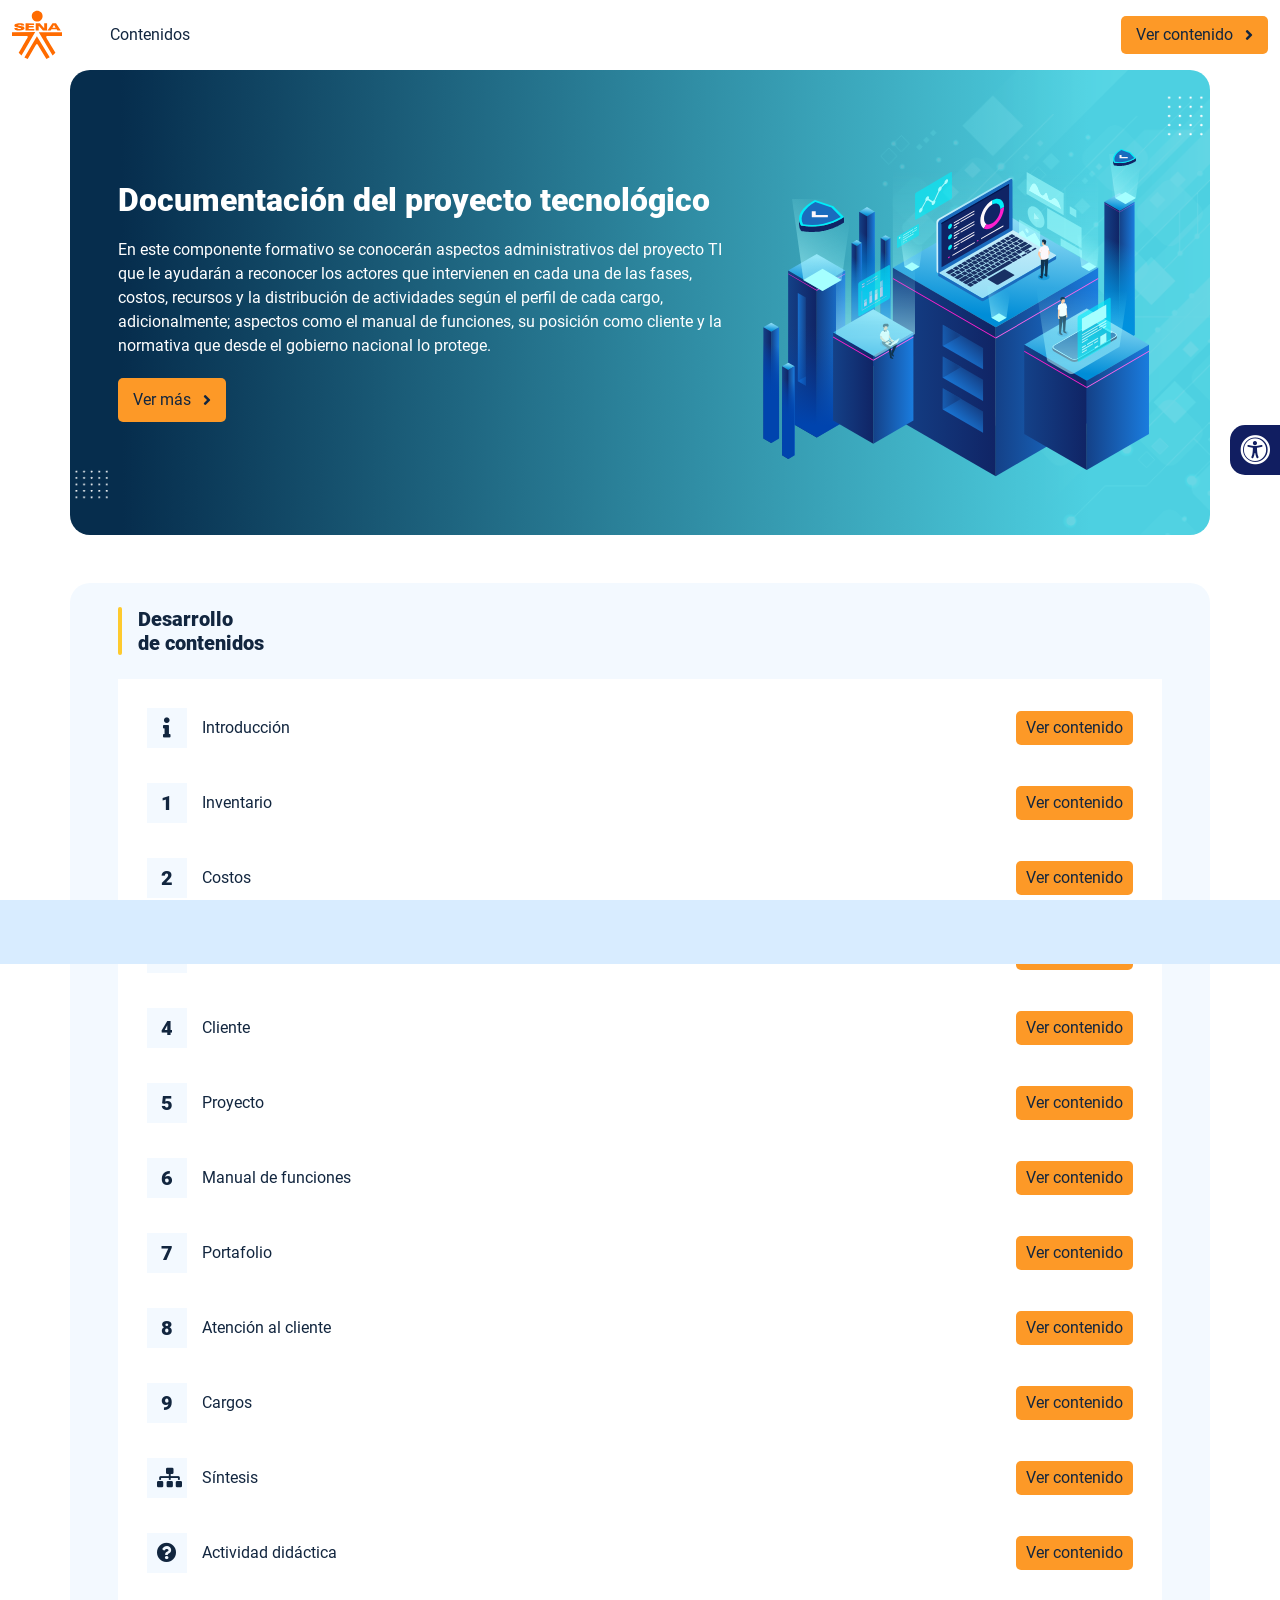
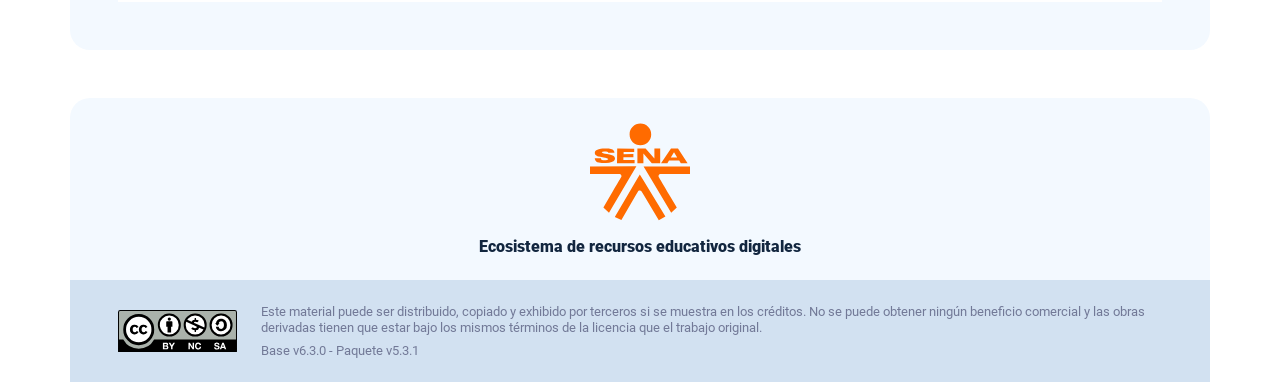
==== index.html @ 7e9a70bf "new dist" ====
<!DOCTYPE html><html lang=""><head><meta charset="utf-8"><meta http-equiv="X-UA-Compatible" content="IE=edge"><meta name="viewport" content="width=device-width,initial-scale=1"><link rel="icon" href="favicon.ico"><title>Documentación del proyecto tecnológico</title><link href="css/chunk-0c047e41.3babef71.css" rel="prefetch"><link href="css/chunk-25b302c8.3babef71.css" rel="prefetch"><link href="css/chunk-26fc7596.3babef71.css" rel="prefetch"><link href="css/chunk-2d2747e2.3babef71.css" rel="prefetch"><link href="css/chunk-32334cb6.3babef71.css" rel="prefetch"><link href="css/chunk-3c57cd7b.3babef71.css" rel="prefetch"><link href="css/chunk-4f2d402a.3babef71.css" rel="prefetch"><link href="css/chunk-4fde0a08.fef54ca8.css" rel="prefetch"><link href="css/chunk-515a8379.fb112014.css" rel="prefetch"><link href="css/chunk-59974754.5a00316c.css" rel="prefetch"><link href="css/chunk-6e1e538a.3ba0a060.css" rel="prefetch"><link href="css/chunk-766a929b.f640a861.css" rel="prefetch"><link href="css/chunk-f2df7d2c.3babef71.css" rel="prefetch"><link href="css/comple.d8ac3902.css" rel="prefetch"><link href="css/creditos.aba783e9.css" rel="prefetch"><link href="css/glosario.43afc64e.css" rel="prefetch"><link href="css/referencias.6b3b9e12.css" rel="prefetch"><link href="js/actividad.cdc90e51.js" rel="prefetch"><link href="js/chunk-0206bfa0.00f13b62.js" rel="prefetch"><link href="js/chunk-0c047e41.746e6601.js" rel="prefetch"><link href="js/chunk-13a6037e.6b959727.js" rel="prefetch"><link href="js/chunk-18f95272.4850b4b3.js" rel="prefetch"><link href="js/chunk-25b302c8.80da0fcf.js" rel="prefetch"><link href="js/chunk-26fc7596.c08b3b35.js" rel="prefetch"><link href="js/chunk-2c06842c.56e529b1.js" rel="prefetch"><link href="js/chunk-2d0e96ec.1e3d3b61.js" rel="prefetch"><link href="js/chunk-2d208d90.957e695a.js" rel="prefetch"><link href="js/chunk-2d21d0e2.7c43f146.js" rel="prefetch"><link href="js/chunk-2d22c123.df569738.js" rel="prefetch"><link href="js/chunk-2d2747e2.42e9d15a.js" rel="prefetch"><link href="js/chunk-2e80bb9a.2dbfe666.js" rel="prefetch"><link href="js/chunk-319206de.9d4bb65a.js" rel="prefetch"><link href="js/chunk-32334cb6.662a4f08.js" rel="prefetch"><link href="js/chunk-3c57cd7b.9f605475.js" rel="prefetch"><link href="js/chunk-3d6834f6.354f2f3a.js" rel="prefetch"><link href="js/chunk-4cdd78c0.7cebab89.js" rel="prefetch"><link href="js/chunk-4f2d402a.52008ecc.js" rel="prefetch"><link href="js/chunk-4fde0a08.51ebe981.js" rel="prefetch"><link href="js/chunk-515a8379.0aab1cf3.js" rel="prefetch"><link href="js/chunk-53ccb27e.5dc1d02f.js" rel="prefetch"><link href="js/chunk-55d286b8.53b850a8.js" rel="prefetch"><link href="js/chunk-59974754.696b8ac1.js" rel="prefetch"><link href="js/chunk-6e1e538a.e0379900.js" rel="prefetch"><link href="js/chunk-766a929b.614a0110.js" rel="prefetch"><link href="js/chunk-c796899c.7b89ce1c.js" rel="prefetch"><link href="js/chunk-e8a7823a.9e7332e6.js" rel="prefetch"><link href="js/chunk-f2df7d2c.142b9814.js" rel="prefetch"><link href="js/chunk-fde47172.4e9c6757.js" rel="prefetch"><link href="js/comple.857e0851.js" rel="prefetch"><link href="js/creditos.3f26bcbf.js" rel="prefetch"><link href="js/glosario.c134eb53.js" rel="prefetch"><link href="js/intro.a6d8266b.js" rel="prefetch"><link href="js/referencias.3401f794.js" rel="prefetch"><link href="js/sintesis.c3a98df8.js" rel="prefetch"><link href="js/tema1.299d2bd6.js" rel="prefetch"><link href="js/tema2.5ad4bfd4.js" rel="prefetch"><link href="js/tema3.e3fd0c13.js" rel="prefetch"><link href="js/tema4.f7dac974.js" rel="prefetch"><link href="js/tema5.44b6aa84.js" rel="prefetch"><link href="js/tema6.761f677b.js" rel="prefetch"><link href="js/tema7.ee141b5d.js" rel="prefetch"><link href="js/tema8.68ca4a60.js" rel="prefetch"><link href="js/tema9.006f52e9.js" rel="prefetch"><link href="css/app.c02f1783.css" rel="preload" as="style"><link href="css/chunk-vendors.bd916386.css" rel="preload" as="style"><link href="js/app.6c936771.js" rel="preload" as="script"><link href="js/chunk-vendors.08a9f8bd.js" rel="preload" as="script"><link href="css/chunk-vendors.bd916386.css" rel="stylesheet"><link href="css/app.c02f1783.css" rel="stylesheet"></head><body><noscript><strong>We're sorry but Documentación del proyecto tecnológico doesn't work properly without JavaScript enabled. Please enable it to continue.</strong></noscript><div id="app"></div><script src="js/chunk-vendors.08a9f8bd.js"></script><script src="js/app.6c936771.js"></script></body></html>
---- css/chunk-0c047e41.3babef71.css ----
.actividad[data-v-22adfd6b]{background-color:#f2f2f2}.horizontal-scroll__wrapper[data-v-22adfd6b]{overflow:hidden}.horizontal-scroll[data-v-22adfd6b]{display:flex;transition:transform .5s ease-in-out;align-items:center;flex-wrap:nowrap}.horizontal-scroll[data-v-22adfd6b]:not(.row){width:100%}.horizontal-scroll--item-fw[data-v-22adfd6b]>div{flex-grow:0;flex-shrink:0;width:100%;margin:0!important}
---- css/chunk-25b302c8.3babef71.css ----
.actividad[data-v-22adfd6b]{background-color:#f2f2f2}.horizontal-scroll__wrapper[data-v-22adfd6b]{overflow:hidden}.horizontal-scroll[data-v-22adfd6b]{display:flex;transition:transform .5s ease-in-out;align-items:center;flex-wrap:nowrap}.horizontal-scroll[data-v-22adfd6b]:not(.row){width:100%}.horizontal-scroll--item-fw[data-v-22adfd6b]>div{flex-grow:0;flex-shrink:0;width:100%;margin:0!important}
---- css/chunk-26fc7596.3babef71.css ----
.actividad[data-v-22adfd6b]{background-color:#f2f2f2}.horizontal-scroll__wrapper[data-v-22adfd6b]{overflow:hidden}.horizontal-scroll[data-v-22adfd6b]{display:flex;transition:transform .5s ease-in-out;align-items:center;flex-wrap:nowrap}.horizontal-scroll[data-v-22adfd6b]:not(.row){width:100%}.horizontal-scroll--item-fw[data-v-22adfd6b]>div{flex-grow:0;flex-shrink:0;width:100%;margin:0!important}
---- css/chunk-2d2747e2.3babef71.css ----
.actividad[data-v-22adfd6b]{background-color:#f2f2f2}.horizontal-scroll__wrapper[data-v-22adfd6b]{overflow:hidden}.horizontal-scroll[data-v-22adfd6b]{display:flex;transition:transform .5s ease-in-out;align-items:center;flex-wrap:nowrap}.horizontal-scroll[data-v-22adfd6b]:not(.row){width:100%}.horizontal-scroll--item-fw[data-v-22adfd6b]>div{flex-grow:0;flex-shrink:0;width:100%;margin:0!important}
---- css/chunk-32334cb6.3babef71.css ----
.actividad[data-v-22adfd6b]{background-color:#f2f2f2}.horizontal-scroll__wrapper[data-v-22adfd6b]{overflow:hidden}.horizontal-scroll[data-v-22adfd6b]{display:flex;transition:transform .5s ease-in-out;align-items:center;flex-wrap:nowrap}.horizontal-scroll[data-v-22adfd6b]:not(.row){width:100%}.horizontal-scroll--item-fw[data-v-22adfd6b]>div{flex-grow:0;flex-shrink:0;width:100%;margin:0!important}
---- css/chunk-3c57cd7b.3babef71.css ----
.actividad[data-v-22adfd6b]{background-color:#f2f2f2}.horizontal-scroll__wrapper[data-v-22adfd6b]{overflow:hidden}.horizontal-scroll[data-v-22adfd6b]{display:flex;transition:transform .5s ease-in-out;align-items:center;flex-wrap:nowrap}.horizontal-scroll[data-v-22adfd6b]:not(.row){width:100%}.horizontal-scroll--item-fw[data-v-22adfd6b]>div{flex-grow:0;flex-shrink:0;width:100%;margin:0!important}
---- css/chunk-4f2d402a.3babef71.css ----
.actividad[data-v-22adfd6b]{background-color:#f2f2f2}.horizontal-scroll__wrapper[data-v-22adfd6b]{overflow:hidden}.horizontal-scroll[data-v-22adfd6b]{display:flex;transition:transform .5s ease-in-out;align-items:center;flex-wrap:nowrap}.horizontal-scroll[data-v-22adfd6b]:not(.row){width:100%}.horizontal-scroll--item-fw[data-v-22adfd6b]>div{flex-grow:0;flex-shrink:0;width:100%;margin:0!important}
---- css/chunk-4fde0a08.fef54ca8.css ----
.actividad[data-v-a108b06a]{background-color:#f2f2f2}.header[data-v-a108b06a]{position:sticky;top:0;padding-top:10px;padding-bottom:10px;background-color:#fff;z-index:10010;line-height:1.1em}.header__logo[data-v-a108b06a]{width:50px}@media (max-width:576px){.header__componente-formativo[data-v-a108b06a]{font-size:.8em}}.header__menu[data-v-a108b06a]{cursor:pointer}.header__menu span[data-v-a108b06a]{font-size:.7em;display:block;line-height:1em;text-align:center;color:#111e61}.header__menu__btn[data-v-a108b06a]{width:30px;height:30px;position:relative;margin-bottom:4px}.header__menu__btn .line-1[data-v-a108b06a],.header__menu__btn .line-2[data-v-a108b06a],.header__menu__btn .line-3[data-v-a108b06a]{height:4px;width:30px;background-color:#111e61;transform-origin:center center;position:absolute;left:0;border-radius:2px}.header__menu__btn .line-1[data-v-a108b06a]{top:4px;animation:line-1-inactive-data-v-a108b06a .5s ease-in-out forwards}.header__menu__btn .line-2[data-v-a108b06a]{top:13px;animation:line-2-inactive-data-v-a108b06a .5s ease-in-out forwards}.header__menu__btn .line-3[data-v-a108b06a]{top:22px;animation:line-3-inactive-data-v-a108b06a .5s ease-in-out forwards}.header__menu__btn[data-v-a108b06a]:hover{cursor:pointer}.header__menu__btn--open .line-1[data-v-a108b06a]{animation:line-1-active-data-v-a108b06a .5s ease-in-out forwards}.header__menu__btn--open .line-2[data-v-a108b06a]{animation:line-2-active-data-v-a108b06a .5s ease-in-out forwards}.header__menu__btn--open .line-3[data-v-a108b06a]{animation:line-3-active-data-v-a108b06a .5s ease-in-out forwards}@keyframes line-1-active-data-v-a108b06a{0%{transform:translate(0) rotate(0)}50%{transform:translateY(9px) rotate(0)}to{transform:translateY(9px) rotate(45deg)}}@keyframes line-2-active-data-v-a108b06a{0%{transform:scale(1)}to{transform:scale(0)}}@keyframes line-3-active-data-v-a108b06a{0%{transform:translate(0) rotate(0)}50%{transform:translateY(-9px) rotate(0)}to{transform:translateY(-9px) rotate(-45deg)}}@keyframes line-1-inactive-data-v-a108b06a{0%{transform:translateY(9px) rotate(45deg)}50%{transform:translateY(9px) rotate(0)}to{transform:translate(0) rotate(0)}}@keyframes line-2-inactive-data-v-a108b06a{0%{transform:scale(0)}to{transform:scale(1)}}@keyframes line-3-inactive-data-v-a108b06a{0%{transform:translateY(-9px) rotate(-45deg)}50%{transform:translateY(-9px) rotate(0)}to{transform:translate(0) rotate(0)}}
---- css/chunk-515a8379.fb112014.css ----
.actividad{background-color:#f2f2f2}.banner-interno{position:relative}.banner-interno__fondo{position:absolute;top:0;bottom:-50px;left:0;right:0;background-color:#4dd0e1;background-size:cover;background-position:50%}.banner-interno__titulo{display:flex;align-items:center}.banner-interno__titulo__icono{display:block;width:32px;height:32px;border-radius:50%;background-color:#fff;position:relative}.banner-interno__titulo__icono i{color:#4dd0e1;position:absolute;left:50%;top:50%;transform:translate(-50%,-50%)}.banner-interno__titulo h1,.banner-interno__titulo h2,.banner-interno__titulo h3,.banner-interno__titulo h4,.banner-interno__titulo h5,.banner-interno__titulo h6{color:#fff;line-height:1.1em}
---- css/chunk-59974754.5a00316c.css ----
.actividad{background-color:#f2f2f2}.aside-menu{position:sticky;top:70px;flex:0 0 0;width:0;min-height:calc(100vh - 70px);max-height:calc(100vh - 70px);background-color:#f3f9ff;transition:flex .5s ease-in-out,width .5s ease-in-out;overflow-x:hidden;z-index:100001}.aside-menu a{color:#111e61}.aside-menu--open{flex:0 0 300px;width:300px}.aside-menu__content{width:300px;display:flex;flex-direction:column;justify-content:space-between;min-height:calc(100vh - 70px);max-height:calc(100vh - 70px);border-right:1px solid #d8ecff}@media (max-height:800px){.aside-menu__content{min-height:800px;max-height:800px;overflow-y:auto}}.aside-menu__header{padding:10px;text-align:center;background-color:#d8ecff}.aside-menu__header h4{margin:0}.aside-menu__menu{overflow-y:auto;flex-grow:1;list-style:none;padding-left:0;margin-bottom:0}.aside-menu__menu__item--active .aside-menu__menu__item__lnk,.aside-menu__menu__item--active .aside-menu__sec-menu__item__lnk{background-color:#d8ecff;font-weight:700}.aside-menu__menu__item--sub-menu:hover,.aside-menu__menu__item:hover,.aside-menu__sec-menu__item:hover{background-color:#d8ecff}.aside-menu__menu__item--sub-menu{padding-left:10px}.aside-menu__menu__item--sub-menu--active .aside-menu__menu__item__lnk,.aside-menu__menu__item--sub-menu--active .aside-menu__sec-menu__item__lnk{background-color:#d8ecff;font-weight:700;position:relative}.aside-menu__menu__item--sub-menu--active .aside-menu__menu__item__lnk:before,.aside-menu__menu__item--sub-menu--active .aside-menu__sec-menu__item__lnk:before{content:"";display:block;position:absolute;left:0;bottom:0;top:0;width:4px;border-radius:2px;background-color:#feca2e}.aside-menu__menu__item__lnk,.aside-menu__sec-menu__item__lnk{display:flex;align-items:center;padding:10px 15px;line-height:1.1em}.aside-menu__menu__item__lnk i,.aside-menu__menu__item__lnk span,.aside-menu__sec-menu__item__lnk i,.aside-menu__sec-menu__item__lnk span{margin-right:10px}.aside-menu__menu__item__lnk i:last-child,.aside-menu__menu__item__lnk span:last-child,.aside-menu__sec-menu__item__lnk i:last-child,.aside-menu__sec-menu__item__lnk span:last-child{margin-right:0}.aside-menu__sec-menu{background-color:#d8ecff;padding:10px 0;flex-shrink:0;margin-bottom:0}.aside-menu__sec-menu__item{padding:10px 15px}.aside-menu__sec-menu__item__lnk{padding:0;border-radius:1em}.aside-menu__sec-menu__item__lnk i{display:block;width:2em;height:2em;padding:.5em 0;text-align:center;background-color:#fff;border-radius:50%}.aside-menu__sec-menu__item__lnk:hover{background-color:#fff}@media (max-width:992px){.aside-menu{position:fixed;top:70px}}@media (max-width:576px){.aside-menu__sec-menu{padding-bottom:110px}}
---- css/chunk-6e1e538a.3ba0a060.css ----
.actividad[data-v-4f6b7c58]{background-color:#f2f2f2}.accesibilidad[data-v-4f6b7c58]{position:fixed;right:0;top:50vh;height:50px;background-color:#111e61;border-top-left-radius:15px;border-bottom-left-radius:15px;transform:translateY(-50%) translateX(100%) translateX(-50px);overflow:hidden;transition:transform .3s ease-in-out,height .3s ease-in-out}.accesibilidad[data-v-4f6b7c58]:hover{transform:translateY(-50%) translateX(0);height:12.75rem}.accesibilidad [data-v-4f6b7c58]{color:#fff}.accesibilidad__menu__content .accesibilidad__menu__item[data-v-4f6b7c58]{cursor:pointer}.accesibilidad__menu__content .accesibilidad__menu__item[data-v-4f6b7c58]:hover{background-color:#273685}.accesibilidad__menu__content .accesibilidad__menu__item[data-v-4f6b7c58]:last-child{border:none}.accesibilidad__menu__item[data-v-4f6b7c58]{display:flex;align-items:center;padding:10px;border-bottom:1px solid #273685;line-height:1em;-moz-user-select:none;user-select:none}.accesibilidad__menu i[data-v-4f6b7c58]{font-size:30px;font-style:normal;margin-right:10px;line-height:1em}.accesibilidad__menu img[data-v-4f6b7c58]{width:30px;margin-right:10px}
---- css/chunk-766a929b.f640a861.css ----
.actividad{background-color:#f2f2f2}.barra-avance{display:flex;align-items:center;justify-content:space-between;position:fixed;bottom:0;left:0;width:100%;padding:10px;background-color:#d8ecff;transition:transform .5s ease-in-out;z-index:100000}.barra-avance__barra{margin:0 20px;flex:1;position:relative;max-width:800px}.barra-avance__barra--amarilla,.barra-avance__barra--blanca{height:4px}.barra-avance__barra--amarilla:after,.barra-avance__barra--amarilla:before,.barra-avance__barra--blanca:after,.barra-avance__barra--blanca:before{content:"";display:block;width:10px;height:10px;border-radius:50%;position:absolute;top:50%}.barra-avance__barra--amarilla:before,.barra-avance__barra--blanca:before{left:0;transform:translate(-50%,-50%)}.barra-avance__barra--amarilla:after,.barra-avance__barra--blanca:after{right:0;transform:translate(50%,-50%)}.barra-avance__barra--blanca{background-color:#fff}.barra-avance__barra--blanca:after,.barra-avance__barra--blanca:before{background-color:#fff}.barra-avance__barra--amarilla{position:absolute;width:100%;top:0;background-color:#fd9927}.barra-avance__barra--amarilla:after,.barra-avance__barra--amarilla:before{background-color:#fd9927}.barra-avance__boton--regresar{background-color:#b0c0d2}.barra-avance__boton--regresar span{color:#111e61!important}.barra-avance__boton--disable{opacity:0;pointer-events:none}.barra-avance--open{transform:translateY(0)}.barra-avance--close{transform:translateY(100%)}
---- css/chunk-f2df7d2c.3babef71.css ----
.actividad[data-v-22adfd6b]{background-color:#f2f2f2}.horizontal-scroll__wrapper[data-v-22adfd6b]{overflow:hidden}.horizontal-scroll[data-v-22adfd6b]{display:flex;transition:transform .5s ease-in-out;align-items:center;flex-wrap:nowrap}.horizontal-scroll[data-v-22adfd6b]:not(.row){width:100%}.horizontal-scroll--item-fw[data-v-22adfd6b]>div{flex-grow:0;flex-shrink:0;width:100%;margin:0!important}
---- css/comple.d8ac3902.css ----
.banner-interno{position:relative}.banner-interno__fondo{position:absolute;top:0;bottom:-50px;left:0;right:0;background-color:#4dd0e1;background-size:cover;background-position:50%}.banner-interno__titulo{display:flex;align-items:center}.banner-interno__titulo__icono{display:block;width:32px;height:32px;border-radius:50%;background-color:#fff;position:relative}.banner-interno__titulo__icono i{color:#4dd0e1;position:absolute;left:50%;top:50%;transform:translate(-50%,-50%)}.banner-interno__titulo h1,.banner-interno__titulo h2,.banner-interno__titulo h3,.banner-interno__titulo h4,.banner-interno__titulo h5,.banner-interno__titulo h6{color:#fff;line-height:1.1em}.actividad{background-color:#f2f2f2}.complementario__enlaces{display:flex;justify-content:center;flex-wrap:wrap}.complementario__enlaces a{margin:0 5px}.complementario__btn{font-size:1.5em;line-height:1em}table{width:calc(100% - 1px);min-width:800px}table thead{background-color:#d8ecff}table thead th{border-color:#d8ecff}table td,table th{padding:25px 20px;text-align:center}
---- css/creditos.aba783e9.css ----
.banner-interno{position:relative}.banner-interno__fondo{position:absolute;top:0;bottom:-50px;left:0;right:0;background-color:#4dd0e1;background-size:cover;background-position:50%}.banner-interno__titulo{display:flex;align-items:center}.banner-interno__titulo__icono{display:block;width:32px;height:32px;border-radius:50%;background-color:#fff;position:relative}.banner-interno__titulo__icono i{color:#4dd0e1;position:absolute;left:50%;top:50%;transform:translate(-50%,-50%)}.banner-interno__titulo h1,.banner-interno__titulo h2,.banner-interno__titulo h3,.banner-interno__titulo h4,.banner-interno__titulo h5,.banner-interno__titulo h6{color:#fff;line-height:1.1em}.actividad{background-color:#f2f2f2}.creditos-vista .tarjeta.credito{background-color:#d2e1f1}.creditos{color:#727997;overflow-x:auto}.creditos__item{min-width:490px}.creditos p{line-height:1.3em;margin-bottom:0;color:#727997}.creditos__titulo{font-weight:700;background-color:#d2e1f1;padding:5px 10px;border-top-radius:5px;border-top-left-radius:5px;border-top-right-radius:5px}.creditos table td,.creditos table th{border-color:#d2e1f1}
---- css/glosario.43afc64e.css ----
.banner-interno{position:relative}.banner-interno__fondo{position:absolute;top:0;bottom:-50px;left:0;right:0;background-color:#4dd0e1;background-size:cover;background-position:50%}.banner-interno__titulo{display:flex;align-items:center}.banner-interno__titulo__icono{display:block;width:32px;height:32px;border-radius:50%;background-color:#fff;position:relative}.banner-interno__titulo__icono i{color:#4dd0e1;position:absolute;left:50%;top:50%;transform:translate(-50%,-50%)}.banner-interno__titulo h1,.banner-interno__titulo h2,.banner-interno__titulo h3,.banner-interno__titulo h4,.banner-interno__titulo h5,.banner-interno__titulo h6{color:#fff;line-height:1.1em}.actividad{background-color:#f2f2f2}.glosario__letra-item{display:flex}.glosario__letra-item__texto{padding-top:5px}.glosario__letra-item__letra__icono{width:32px;height:32px;position:relative;line-height:1em;border-radius:50%;background-color:#d2e1f1}.glosario__letra-item__letra__icono span{position:absolute;left:50%;top:50%;transform:translate(-50%,-50%);font-size:1.1em;font-weight:900}
---- css/referencias.6b3b9e12.css ----
.banner-interno{position:relative}.banner-interno__fondo{position:absolute;top:0;bottom:-50px;left:0;right:0;background-color:#4dd0e1;background-size:cover;background-position:50%}.banner-interno__titulo{display:flex;align-items:center}.banner-interno__titulo__icono{display:block;width:32px;height:32px;border-radius:50%;background-color:#fff;position:relative}.banner-interno__titulo__icono i{color:#4dd0e1;position:absolute;left:50%;top:50%;transform:translate(-50%,-50%)}.banner-interno__titulo h1,.banner-interno__titulo h2,.banner-interno__titulo h3,.banner-interno__titulo h4,.banner-interno__titulo h5,.banner-interno__titulo h6{color:#fff;line-height:1.1em}.actividad{background-color:#f2f2f2}.referencias__item:last-child hr{display:none}.referencias__item a{color:#2196f3;text-decoration:underline;overflow-wrap:break-word}
---- css/app.c02f1783.css ----
*{box-sizing:inherit}:after,:before{box-sizing:inherit}html{height:100%;line-height:1.15;box-sizing:border-box;-webkit-font-smoothing:antialiased;-moz-osx-font-smoothing:grayscale;-webkit-text-size-adjust:100%;-ms-text-size-adjust:100%;text-rendering:optimizeLegibility}a,abbr,acronym,address,applet,article,aside,audio,b,big,blockquote,body,canvas,caption,center,cite,code,dd,del,details,dfn,div,dl,dt,em,embed,fieldset,figcaption,figure,footer,form,h1,h2,h3,h4,h5,h6,header,hgroup,html,i,iframe,img,ins,kbd,label,legend,li,mark,menu,nav,object,ol,output,p,pre,q,ruby,s,samp,section,small,span,strike,strong,sub,summary,sup,table,tbody,td,tfoot,th,thead,time,tr,tt,u,ul,var,video{margin:0;padding:0;border:0;outline:0;background:transparent;vertical-align:baseline}article,aside,details,figcaption,figure,footer,header,main,menu,nav,section,summary{display:block}[hidden],template{display:none}hr{box-sizing:content-box;height:0;border-bottom:1px solid #e8e8e8;border-left:0;border-right:0;border-top:0;margin:1.5em 0;overflow:visible}[hidden]{display:none}a{font-family:Roboto,sans-serif;font-size:1em;font-weight:400;text-decoration:none;color:#12263f;background-color:transparent;transition:all .15s ease-in-out;-webkit-text-decoration-skip:objects}a:active,a:hover{outline-width:0}a:active,a:focus,a:hover{color:#000}[type=button],[type=reset],[type=submit],button{-moz-appearance:none;appearance:none;cursor:pointer;display:inline-block;vertical-align:middle;border:0;border-radius:5px;color:#12263f;background-color:#fd9927;font-family:Roboto,sans-serif;font-weight:400;font-size:1em;-webkit-font-smoothing:antialiased;line-height:1em;white-space:nowrap;text-decoration:none;text-transform:none;padding:.75em 1.5em;margin:0;-moz-user-select:none;user-select:none;overflow:visible;transition:background-color .15s ease-in-out}[type=button]:focus,[type=button]:hover,[type=reset]:focus,[type=reset]:hover,[type=submit]:focus,[type=submit]:hover,button:focus,button:hover{background-color:#fd9927;color:#12263f}[type=button]:disabled,[type=reset]:disabled,[type=submit]:disabled,button:disabled{cursor:not-allowed;opacity:.5}[type=button]:disabled:hover,[type=reset]:disabled:hover,[type=submit]:disabled:hover,button:disabled:hover{background-color:#fd9927}input,select,textarea{margin:0;display:block;font-family:Roboto,sans-serif;font-size:16px}input{overflow:visible}[type=color],[type=date],[type=datetime-local],[type=datetime],[type=email],[type=month],[type=number],[type=password],[type=search],[type=tel],[type=text],[type=time],[type=url],[type=week],input:not([type]),select,select[multiple],textarea{background-color:#fff;border:1px solid #e8e8e8;border-radius:5px;box-shadow:inset 0 1px 3px rgba(0,0,0,.06);box-sizing:inherit;margin-bottom:.75em;padding:.5em;transition:border-color .15s ease-in-out;width:100%}[type=color]:hover,[type=date]:hover,[type=datetime-local]:hover,[type=datetime]:hover,[type=email]:hover,[type=month]:hover,[type=number]:hover,[type=password]:hover,[type=search]:hover,[type=tel]:hover,[type=text]:hover,[type=time]:hover,[type=url]:hover,[type=week]:hover,input:not([type]):hover,select:hover,select[multiple]:hover,textarea:hover{border-color:shade(#e8e8e8,20%)}[type=color]:focus,[type=date]:focus,[type=datetime-local]:focus,[type=datetime]:focus,[type=email]:focus,[type=month]:focus,[type=number]:focus,[type=password]:focus,[type=search]:focus,[type=tel]:focus,[type=text]:focus,[type=time]:focus,[type=url]:focus,[type=week]:focus,input:not([type]):focus,select:focus,select[multiple]:focus,textarea:focus{border-color:#feca2e;box-shadow:inset 0 1px 3px rgba(0,0,0,.06),0 0 5px rgba(55,202,221,.7);outline:none}[type=color]:disabled,[type=date]:disabled,[type=datetime-local]:disabled,[type=datetime]:disabled,[type=email]:disabled,[type=month]:disabled,[type=number]:disabled,[type=password]:disabled,[type=search]:disabled,[type=tel]:disabled,[type=text]:disabled,[type=time]:disabled,[type=url]:disabled,[type=week]:disabled,input:not([type]):disabled,select:disabled,select[multiple]:disabled,textarea:disabled{background-color:shade(#fff,5%);cursor:not-allowed}[type=color]:disabled:hover,[type=date]:disabled:hover,[type=datetime-local]:disabled:hover,[type=datetime]:disabled:hover,[type=email]:disabled:hover,[type=month]:disabled:hover,[type=number]:disabled:hover,[type=password]:disabled:hover,[type=search]:disabled:hover,[type=tel]:disabled:hover,[type=text]:disabled:hover,[type=time]:disabled:hover,[type=url]:disabled:hover,[type=week]:disabled:hover,input:not([type]):disabled:hover,select:disabled:hover,select[multiple]:disabled:hover,textarea:disabled:hover{border:1px solid #e8e8e8}select{text-transform:none;max-width:100%;border-radius:5px}::-webkit-file-upload-button{background-color:#fd9927;border:none;cursor:pointer;color:#12263f;border-radius:5px;padding:.75em 1.5em}::-webkit-file-upload-button:hover{background-color:#fd9927}optgroup{font-weight:700}fieldset{border:1px solid #e8e8e8;background-color:transparent;padding:1.5em;-webkit-margin-start:0;-webkit-margin-end:0;-webkit-padding-before:1.5em;-webkit-padding-start:1.5em;-webkit-padding-end:1.5em;-webkit-padding-after:1.5em}legend{box-sizing:border-box;color:inherit;display:table;max-width:100%;padding:0;white-space:normal;font-weight:600;-webkit-padding-start:0;-webkit-padding-end:0}label,legend{margin-bottom:.375em}label{display:block;font-size:1em;font-family:Roboto,sans-serif;font-weight:900}textarea{overflow:auto;resize:vertical}[type=checkbox],[type=radio]{box-sizing:border-box;padding:0;display:inline;margin-right:.375em}[type=number]::-webkit-inner-spin-button,[type=number]::-webkit-outer-spin-button{height:auto}[type=search]{-webkit-appearance:textfield;outline-offset:-2px}[type=search]::-webkit-search-cancel-button,[type=search]::-webkit-search-decoration{-webkit-appearance:none;-moz-appearance:none}::-moz-placeholder{color:#999}::placeholder{color:#999}::-webkit-file-upload-button{-webkit-appearance:button;-moz-appearance:button;font:inherit}[type=file]{margin-bottom:.75em;width:100%}[type=button],[type=reset],[type=submit],button{-webkit-appearance:button}[type=button]::-moz-focus-inner,[type=reset]::-moz-focus-inner,[type=submit]::-moz-focus-inner,button::-moz-focus-inner{border-style:none;padding:0}[type=button]:-moz-focusring,[type=reset]:-moz-focusring,[type=submit]:-moz-focusring,button:-moz-focusring{outline:1px dotted ButtonText}progress{vertical-align:baseline}ol,ul{list-style:none;margin-bottom:1em}dt{font-weight:700}figure,img,picture,svg{margin:0;width:100%;max-width:100%}figcaption{display:block;background-color:#e8e8e8;padding:.75em 1.5em;font-size:.8em;font-weight:700}img,svg{display:block;border-style:none}svg:not(:root){overflow:hidden}audio,canvas,progress,video{display:inline-block}audio:not([controls]){display:none;height:0}template{display:none}table{border-collapse:collapse;border-spacing:0;table-layout:fixed;width:100%}td,th,tr{vertical-align:middle}td,th{border:1px solid #e8e8e8;padding:.75em}th{font-size:.875em;line-height:1.2}td{line-height:1.5}body{font-size:16px;font-weight:400;line-height:1.5}body,h1,h2,h3,h4,h5,h6{color:#12263f;font-family:Roboto,sans-serif}h1,h2,h3,h4,h5,h6{font-weight:900;line-height:1.2;margin:0 0 .75em}h1{font-size:2em}h2{font-size:1.5em}h3{font-size:1.25em}h4{font-size:1.125em}h5{font-size:1em}h6{font-size:.875em}p{font-family:Roboto,sans-serif;font-size:1em;font-weight:400;line-height:1.5;color:#12263f;margin-bottom:1em}b,strong{font-weight:700}dfn,em,i{font-style:italic}br{line-height:2em}u{text-decoration:underline}code,kbd,pre,samp{color:#727997;font-family:Lucida Console,Courier New,monospace;font-size:1em}sub,sup{font-size:75%;line-height:0;position:relative;vertical-align:baseline}sub{bottom:-.25em}sup{top:-.5em}small{font-size:80%}mark{background-color:#ffeb3b;color:#000}abbr[title]{border-bottom:none;text-decoration:underline;text-decoration:underline dotted}blockquote,q{quotes:none}::selection{background:#2196f3!important;color:#fff!important;text-shadow:none}::-moz-selection{background:#2196f3!important;color:#fff!important;text-shadow:none}img::selection{background:transparent}img::-moz-selection{background:transparent}body{-webkit-tap-highlight-color:#2196F3!important}details,menu{display:block}summary{display:list-item}@media print{*{background:transparent!important;color:#000!important;box-shadow:none!important;text-shadow:none!important}:after,:before,:first-letter,:first-line{background:transparent!important;color:#000!important;box-shadow:none!important;text-shadow:none!important}a,a:visited{text-decoration:underline}a[href]:after{content:" (" attr(href) ")"}a abbr[title]:after{content:" (" attr(title) ")"}a[href^="#"]:after,a[href^="javascript:"]:after{content:""}blockquote,pre{border:1px solid #999;page-break-inside:avoid}thead{display:table-header-group}img,tr{page-break-inside:avoid}img{max-width:100%!important}h2,h3,p{orphans:3;widows:3}h2,h3{page-break-after:avoid}}[data-aos][data-aos][data-aos-duration="50"],body[data-aos-duration="50"] [data-aos]{transition-duration:50ms}[data-aos][data-aos][data-aos-delay="50"],body[data-aos-delay="50"] [data-aos]{transition-delay:0s}[data-aos][data-aos][data-aos-delay="50"].aos-animate,body[data-aos-delay="50"] [data-aos].aos-animate{transition-delay:50ms}[data-aos][data-aos][data-aos-duration="100"],body[data-aos-duration="100"] [data-aos]{transition-duration:.1s}[data-aos][data-aos][data-aos-delay="100"],body[data-aos-delay="100"] [data-aos]{transition-delay:0s}[data-aos][data-aos][data-aos-delay="100"].aos-animate,body[data-aos-delay="100"] [data-aos].aos-animate{transition-delay:.1s}[data-aos][data-aos][data-aos-duration="150"],body[data-aos-duration="150"] [data-aos]{transition-duration:.15s}[data-aos][data-aos][data-aos-delay="150"],body[data-aos-delay="150"] [data-aos]{transition-delay:0s}[data-aos][data-aos][data-aos-delay="150"].aos-animate,body[data-aos-delay="150"] [data-aos].aos-animate{transition-delay:.15s}[data-aos][data-aos][data-aos-duration="200"],body[data-aos-duration="200"] [data-aos]{transition-duration:.2s}[data-aos][data-aos][data-aos-delay="200"],body[data-aos-delay="200"] [data-aos]{transition-delay:0s}[data-aos][data-aos][data-aos-delay="200"].aos-animate,body[data-aos-delay="200"] [data-aos].aos-animate{transition-delay:.2s}[data-aos][data-aos][data-aos-duration="250"],body[data-aos-duration="250"] [data-aos]{transition-duration:.25s}[data-aos][data-aos][data-aos-delay="250"],body[data-aos-delay="250"] [data-aos]{transition-delay:0s}[data-aos][data-aos][data-aos-delay="250"].aos-animate,body[data-aos-delay="250"] [data-aos].aos-animate{transition-delay:.25s}[data-aos][data-aos][data-aos-duration="300"],body[data-aos-duration="300"] [data-aos]{transition-duration:.3s}[data-aos][data-aos][data-aos-delay="300"],body[data-aos-delay="300"] [data-aos]{transition-delay:0s}[data-aos][data-aos][data-aos-delay="300"].aos-animate,body[data-aos-delay="300"] [data-aos].aos-animate{transition-delay:.3s}[data-aos][data-aos][data-aos-duration="350"],body[data-aos-duration="350"] [data-aos]{transition-duration:.35s}[data-aos][data-aos][data-aos-delay="350"],body[data-aos-delay="350"] [data-aos]{transition-delay:0s}[data-aos][data-aos][data-aos-delay="350"].aos-animate,body[data-aos-delay="350"] [data-aos].aos-animate{transition-delay:.35s}[data-aos][data-aos][data-aos-duration="400"],body[data-aos-duration="400"] [data-aos]{transition-duration:.4s}[data-aos][data-aos][data-aos-delay="400"],body[data-aos-delay="400"] [data-aos]{transition-delay:0s}[data-aos][data-aos][data-aos-delay="400"].aos-animate,body[data-aos-delay="400"] [data-aos].aos-animate{transition-delay:.4s}[data-aos][data-aos][data-aos-duration="450"],body[data-aos-duration="450"] [data-aos]{transition-duration:.45s}[data-aos][data-aos][data-aos-delay="450"],body[data-aos-delay="450"] [data-aos]{transition-delay:0s}[data-aos][data-aos][data-aos-delay="450"].aos-animate,body[data-aos-delay="450"] [data-aos].aos-animate{transition-delay:.45s}[data-aos][data-aos][data-aos-duration="500"],body[data-aos-duration="500"] [data-aos]{transition-duration:.5s}[data-aos][data-aos][data-aos-delay="500"],body[data-aos-delay="500"] [data-aos]{transition-delay:0s}[data-aos][data-aos][data-aos-delay="500"].aos-animate,body[data-aos-delay="500"] [data-aos].aos-animate{transition-delay:.5s}[data-aos][data-aos][data-aos-duration="550"],body[data-aos-duration="550"] [data-aos]{transition-duration:.55s}[data-aos][data-aos][data-aos-delay="550"],body[data-aos-delay="550"] [data-aos]{transition-delay:0s}[data-aos][data-aos][data-aos-delay="550"].aos-animate,body[data-aos-delay="550"] [data-aos].aos-animate{transition-delay:.55s}[data-aos][data-aos][data-aos-duration="600"],body[data-aos-duration="600"] [data-aos]{transition-duration:.6s}[data-aos][data-aos][data-aos-delay="600"],body[data-aos-delay="600"] [data-aos]{transition-delay:0s}[data-aos][data-aos][data-aos-delay="600"].aos-animate,body[data-aos-delay="600"] [data-aos].aos-animate{transition-delay:.6s}[data-aos][data-aos][data-aos-duration="650"],body[data-aos-duration="650"] [data-aos]{transition-duration:.65s}[data-aos][data-aos][data-aos-delay="650"],body[data-aos-delay="650"] [data-aos]{transition-delay:0s}[data-aos][data-aos][data-aos-delay="650"].aos-animate,body[data-aos-delay="650"] [data-aos].aos-animate{transition-delay:.65s}[data-aos][data-aos][data-aos-duration="700"],body[data-aos-duration="700"] [data-aos]{transition-duration:.7s}[data-aos][data-aos][data-aos-delay="700"],body[data-aos-delay="700"] [data-aos]{transition-delay:0s}[data-aos][data-aos][data-aos-delay="700"].aos-animate,body[data-aos-delay="700"] [data-aos].aos-animate{transition-delay:.7s}[data-aos][data-aos][data-aos-duration="750"],body[data-aos-duration="750"] [data-aos]{transition-duration:.75s}[data-aos][data-aos][data-aos-delay="750"],body[data-aos-delay="750"] [data-aos]{transition-delay:0s}[data-aos][data-aos][data-aos-delay="750"].aos-animate,body[data-aos-delay="750"] [data-aos].aos-animate{transition-delay:.75s}[data-aos][data-aos][data-aos-duration="800"],body[data-aos-duration="800"] [data-aos]{transition-duration:.8s}[data-aos][data-aos][data-aos-delay="800"],body[data-aos-delay="800"] [data-aos]{transition-delay:0s}[data-aos][data-aos][data-aos-delay="800"].aos-animate,body[data-aos-delay="800"] [data-aos].aos-animate{transition-delay:.8s}[data-aos][data-aos][data-aos-duration="850"],body[data-aos-duration="850"] [data-aos]{transition-duration:.85s}[data-aos][data-aos][data-aos-delay="850"],body[data-aos-delay="850"] [data-aos]{transition-delay:0s}[data-aos][data-aos][data-aos-delay="850"].aos-animate,body[data-aos-delay="850"] [data-aos].aos-animate{transition-delay:.85s}[data-aos][data-aos][data-aos-duration="900"],body[data-aos-duration="900"] [data-aos]{transition-duration:.9s}[data-aos][data-aos][data-aos-delay="900"],body[data-aos-delay="900"] [data-aos]{transition-delay:0s}[data-aos][data-aos][data-aos-delay="900"].aos-animate,body[data-aos-delay="900"] [data-aos].aos-animate{transition-delay:.9s}[data-aos][data-aos][data-aos-duration="950"],body[data-aos-duration="950"] [data-aos]{transition-duration:.95s}[data-aos][data-aos][data-aos-delay="950"],body[data-aos-delay="950"] [data-aos]{transition-delay:0s}[data-aos][data-aos][data-aos-delay="950"].aos-animate,body[data-aos-delay="950"] [data-aos].aos-animate{transition-delay:.95s}[data-aos][data-aos][data-aos-duration="1000"],body[data-aos-duration="1000"] [data-aos]{transition-duration:1s}[data-aos][data-aos][data-aos-delay="1000"],body[data-aos-delay="1000"] [data-aos]{transition-delay:0s}[data-aos][data-aos][data-aos-delay="1000"].aos-animate,body[data-aos-delay="1000"] [data-aos].aos-animate{transition-delay:1s}[data-aos][data-aos][data-aos-duration="1050"],body[data-aos-duration="1050"] [data-aos]{transition-duration:1.05s}[data-aos][data-aos][data-aos-delay="1050"],body[data-aos-delay="1050"] [data-aos]{transition-delay:0s}[data-aos][data-aos][data-aos-delay="1050"].aos-animate,body[data-aos-delay="1050"] [data-aos].aos-animate{transition-delay:1.05s}[data-aos][data-aos][data-aos-duration="1100"],body[data-aos-duration="1100"] [data-aos]{transition-duration:1.1s}[data-aos][data-aos][data-aos-delay="1100"],body[data-aos-delay="1100"] [data-aos]{transition-delay:0s}[data-aos][data-aos][data-aos-delay="1100"].aos-animate,body[data-aos-delay="1100"] [data-aos].aos-animate{transition-delay:1.1s}[data-aos][data-aos][data-aos-duration="1150"],body[data-aos-duration="1150"] [data-aos]{transition-duration:1.15s}[data-aos][data-aos][data-aos-delay="1150"],body[data-aos-delay="1150"] [data-aos]{transition-delay:0s}[data-aos][data-aos][data-aos-delay="1150"].aos-animate,body[data-aos-delay="1150"] [data-aos].aos-animate{transition-delay:1.15s}[data-aos][data-aos][data-aos-duration="1200"],body[data-aos-duration="1200"] [data-aos]{transition-duration:1.2s}[data-aos][data-aos][data-aos-delay="1200"],body[data-aos-delay="1200"] [data-aos]{transition-delay:0s}[data-aos][data-aos][data-aos-delay="1200"].aos-animate,body[data-aos-delay="1200"] [data-aos].aos-animate{transition-delay:1.2s}[data-aos][data-aos][data-aos-duration="1250"],body[data-aos-duration="1250"] [data-aos]{transition-duration:1.25s}[data-aos][data-aos][data-aos-delay="1250"],body[data-aos-delay="1250"] [data-aos]{transition-delay:0s}[data-aos][data-aos][data-aos-delay="1250"].aos-animate,body[data-aos-delay="1250"] [data-aos].aos-animate{transition-delay:1.25s}[data-aos][data-aos][data-aos-duration="1300"],body[data-aos-duration="1300"] [data-aos]{transition-duration:1.3s}[data-aos][data-aos][data-aos-delay="1300"],body[data-aos-delay="1300"] [data-aos]{transition-delay:0s}[data-aos][data-aos][data-aos-delay="1300"].aos-animate,body[data-aos-delay="1300"] [data-aos].aos-animate{transition-delay:1.3s}[data-aos][data-aos][data-aos-duration="1350"],body[data-aos-duration="1350"] [data-aos]{transition-duration:1.35s}[data-aos][data-aos][data-aos-delay="1350"],body[data-aos-delay="1350"] [data-aos]{transition-delay:0s}[data-aos][data-aos][data-aos-delay="1350"].aos-animate,body[data-aos-delay="1350"] [data-aos].aos-animate{transition-delay:1.35s}[data-aos][data-aos][data-aos-duration="1400"],body[data-aos-duration="1400"] [data-aos]{transition-duration:1.4s}[data-aos][data-aos][data-aos-delay="1400"],body[data-aos-delay="1400"] [data-aos]{transition-delay:0s}[data-aos][data-aos][data-aos-delay="1400"].aos-animate,body[data-aos-delay="1400"] [data-aos].aos-animate{transition-delay:1.4s}[data-aos][data-aos][data-aos-duration="1450"],body[data-aos-duration="1450"] [data-aos]{transition-duration:1.45s}[data-aos][data-aos][data-aos-delay="1450"],body[data-aos-delay="1450"] [data-aos]{transition-delay:0s}[data-aos][data-aos][data-aos-delay="1450"].aos-animate,body[data-aos-delay="1450"] [data-aos].aos-animate{transition-delay:1.45s}[data-aos][data-aos][data-aos-duration="1500"],body[data-aos-duration="1500"] [data-aos]{transition-duration:1.5s}[data-aos][data-aos][data-aos-delay="1500"],body[data-aos-delay="1500"] [data-aos]{transition-delay:0s}[data-aos][data-aos][data-aos-delay="1500"].aos-animate,body[data-aos-delay="1500"] [data-aos].aos-animate{transition-delay:1.5s}[data-aos][data-aos][data-aos-duration="1550"],body[data-aos-duration="1550"] [data-aos]{transition-duration:1.55s}[data-aos][data-aos][data-aos-delay="1550"],body[data-aos-delay="1550"] [data-aos]{transition-delay:0s}[data-aos][data-aos][data-aos-delay="1550"].aos-animate,body[data-aos-delay="1550"] [data-aos].aos-animate{transition-delay:1.55s}[data-aos][data-aos][data-aos-duration="1600"],body[data-aos-duration="1600"] [data-aos]{transition-duration:1.6s}[data-aos][data-aos][data-aos-delay="1600"],body[data-aos-delay="1600"] [data-aos]{transition-delay:0s}[data-aos][data-aos][data-aos-delay="1600"].aos-animate,body[data-aos-delay="1600"] [data-aos].aos-animate{transition-delay:1.6s}[data-aos][data-aos][data-aos-duration="1650"],body[data-aos-duration="1650"] [data-aos]{transition-duration:1.65s}[data-aos][data-aos][data-aos-delay="1650"],body[data-aos-delay="1650"] [data-aos]{transition-delay:0s}[data-aos][data-aos][data-aos-delay="1650"].aos-animate,body[data-aos-delay="1650"] [data-aos].aos-animate{transition-delay:1.65s}[data-aos][data-aos][data-aos-duration="1700"],body[data-aos-duration="1700"] [data-aos]{transition-duration:1.7s}[data-aos][data-aos][data-aos-delay="1700"],body[data-aos-delay="1700"] [data-aos]{transition-delay:0s}[data-aos][data-aos][data-aos-delay="1700"].aos-animate,body[data-aos-delay="1700"] [data-aos].aos-animate{transition-delay:1.7s}[data-aos][data-aos][data-aos-duration="1750"],body[data-aos-duration="1750"] [data-aos]{transition-duration:1.75s}[data-aos][data-aos][data-aos-delay="1750"],body[data-aos-delay="1750"] [data-aos]{transition-delay:0s}[data-aos][data-aos][data-aos-delay="1750"].aos-animate,body[data-aos-delay="1750"] [data-aos].aos-animate{transition-delay:1.75s}[data-aos][data-aos][data-aos-duration="1800"],body[data-aos-duration="1800"] [data-aos]{transition-duration:1.8s}[data-aos][data-aos][data-aos-delay="1800"],body[data-aos-delay="1800"] [data-aos]{transition-delay:0s}[data-aos][data-aos][data-aos-delay="1800"].aos-animate,body[data-aos-delay="1800"] [data-aos].aos-animate{transition-delay:1.8s}[data-aos][data-aos][data-aos-duration="1850"],body[data-aos-duration="1850"] [data-aos]{transition-duration:1.85s}[data-aos][data-aos][data-aos-delay="1850"],body[data-aos-delay="1850"] [data-aos]{transition-delay:0s}[data-aos][data-aos][data-aos-delay="1850"].aos-animate,body[data-aos-delay="1850"] [data-aos].aos-animate{transition-delay:1.85s}[data-aos][data-aos][data-aos-duration="1900"],body[data-aos-duration="1900"] [data-aos]{transition-duration:1.9s}[data-aos][data-aos][data-aos-delay="1900"],body[data-aos-delay="1900"] [data-aos]{transition-delay:0s}[data-aos][data-aos][data-aos-delay="1900"].aos-animate,body[data-aos-delay="1900"] [data-aos].aos-animate{transition-delay:1.9s}[data-aos][data-aos][data-aos-duration="1950"],body[data-aos-duration="1950"] [data-aos]{transition-duration:1.95s}[data-aos][data-aos][data-aos-delay="1950"],body[data-aos-delay="1950"] [data-aos]{transition-delay:0s}[data-aos][data-aos][data-aos-delay="1950"].aos-animate,body[data-aos-delay="1950"] [data-aos].aos-animate{transition-delay:1.95s}[data-aos][data-aos][data-aos-duration="2000"],body[data-aos-duration="2000"] [data-aos]{transition-duration:2s}[data-aos][data-aos][data-aos-delay="2000"],body[data-aos-delay="2000"] [data-aos]{transition-delay:0s}[data-aos][data-aos][data-aos-delay="2000"].aos-animate,body[data-aos-delay="2000"] [data-aos].aos-animate{transition-delay:2s}[data-aos][data-aos][data-aos-duration="2050"],body[data-aos-duration="2050"] [data-aos]{transition-duration:2.05s}[data-aos][data-aos][data-aos-delay="2050"],body[data-aos-delay="2050"] [data-aos]{transition-delay:0s}[data-aos][data-aos][data-aos-delay="2050"].aos-animate,body[data-aos-delay="2050"] [data-aos].aos-animate{transition-delay:2.05s}[data-aos][data-aos][data-aos-duration="2100"],body[data-aos-duration="2100"] [data-aos]{transition-duration:2.1s}[data-aos][data-aos][data-aos-delay="2100"],body[data-aos-delay="2100"] [data-aos]{transition-delay:0s}[data-aos][data-aos][data-aos-delay="2100"].aos-animate,body[data-aos-delay="2100"] [data-aos].aos-animate{transition-delay:2.1s}[data-aos][data-aos][data-aos-duration="2150"],body[data-aos-duration="2150"] [data-aos]{transition-duration:2.15s}[data-aos][data-aos][data-aos-delay="2150"],body[data-aos-delay="2150"] [data-aos]{transition-delay:0s}[data-aos][data-aos][data-aos-delay="2150"].aos-animate,body[data-aos-delay="2150"] [data-aos].aos-animate{transition-delay:2.15s}[data-aos][data-aos][data-aos-duration="2200"],body[data-aos-duration="2200"] [data-aos]{transition-duration:2.2s}[data-aos][data-aos][data-aos-delay="2200"],body[data-aos-delay="2200"] [data-aos]{transition-delay:0s}[data-aos][data-aos][data-aos-delay="2200"].aos-animate,body[data-aos-delay="2200"] [data-aos].aos-animate{transition-delay:2.2s}[data-aos][data-aos][data-aos-duration="2250"],body[data-aos-duration="2250"] [data-aos]{transition-duration:2.25s}[data-aos][data-aos][data-aos-delay="2250"],body[data-aos-delay="2250"] [data-aos]{transition-delay:0s}[data-aos][data-aos][data-aos-delay="2250"].aos-animate,body[data-aos-delay="2250"] [data-aos].aos-animate{transition-delay:2.25s}[data-aos][data-aos][data-aos-duration="2300"],body[data-aos-duration="2300"] [data-aos]{transition-duration:2.3s}[data-aos][data-aos][data-aos-delay="2300"],body[data-aos-delay="2300"] [data-aos]{transition-delay:0s}[data-aos][data-aos][data-aos-delay="2300"].aos-animate,body[data-aos-delay="2300"] [data-aos].aos-animate{transition-delay:2.3s}[data-aos][data-aos][data-aos-duration="2350"],body[data-aos-duration="2350"] [data-aos]{transition-duration:2.35s}[data-aos][data-aos][data-aos-delay="2350"],body[data-aos-delay="2350"] [data-aos]{transition-delay:0s}[data-aos][data-aos][data-aos-delay="2350"].aos-animate,body[data-aos-delay="2350"] [data-aos].aos-animate{transition-delay:2.35s}[data-aos][data-aos][data-aos-duration="2400"],body[data-aos-duration="2400"] [data-aos]{transition-duration:2.4s}[data-aos][data-aos][data-aos-delay="2400"],body[data-aos-delay="2400"] [data-aos]{transition-delay:0s}[data-aos][data-aos][data-aos-delay="2400"].aos-animate,body[data-aos-delay="2400"] [data-aos].aos-animate{transition-delay:2.4s}[data-aos][data-aos][data-aos-duration="2450"],body[data-aos-duration="2450"] [data-aos]{transition-duration:2.45s}[data-aos][data-aos][data-aos-delay="2450"],body[data-aos-delay="2450"] [data-aos]{transition-delay:0s}[data-aos][data-aos][data-aos-delay="2450"].aos-animate,body[data-aos-delay="2450"] [data-aos].aos-animate{transition-delay:2.45s}[data-aos][data-aos][data-aos-duration="2500"],body[data-aos-duration="2500"] [data-aos]{transition-duration:2.5s}[data-aos][data-aos][data-aos-delay="2500"],body[data-aos-delay="2500"] [data-aos]{transition-delay:0s}[data-aos][data-aos][data-aos-delay="2500"].aos-animate,body[data-aos-delay="2500"] [data-aos].aos-animate{transition-delay:2.5s}[data-aos][data-aos][data-aos-duration="2550"],body[data-aos-duration="2550"] [data-aos]{transition-duration:2.55s}[data-aos][data-aos][data-aos-delay="2550"],body[data-aos-delay="2550"] [data-aos]{transition-delay:0s}[data-aos][data-aos][data-aos-delay="2550"].aos-animate,body[data-aos-delay="2550"] [data-aos].aos-animate{transition-delay:2.55s}[data-aos][data-aos][data-aos-duration="2600"],body[data-aos-duration="2600"] [data-aos]{transition-duration:2.6s}[data-aos][data-aos][data-aos-delay="2600"],body[data-aos-delay="2600"] [data-aos]{transition-delay:0s}[data-aos][data-aos][data-aos-delay="2600"].aos-animate,body[data-aos-delay="2600"] [data-aos].aos-animate{transition-delay:2.6s}[data-aos][data-aos][data-aos-duration="2650"],body[data-aos-duration="2650"] [data-aos]{transition-duration:2.65s}[data-aos][data-aos][data-aos-delay="2650"],body[data-aos-delay="2650"] [data-aos]{transition-delay:0s}[data-aos][data-aos][data-aos-delay="2650"].aos-animate,body[data-aos-delay="2650"] [data-aos].aos-animate{transition-delay:2.65s}[data-aos][data-aos][data-aos-duration="2700"],body[data-aos-duration="2700"] [data-aos]{transition-duration:2.7s}[data-aos][data-aos][data-aos-delay="2700"],body[data-aos-delay="2700"] [data-aos]{transition-delay:0s}[data-aos][data-aos][data-aos-delay="2700"].aos-animate,body[data-aos-delay="2700"] [data-aos].aos-animate{transition-delay:2.7s}[data-aos][data-aos][data-aos-duration="2750"],body[data-aos-duration="2750"] [data-aos]{transition-duration:2.75s}[data-aos][data-aos][data-aos-delay="2750"],body[data-aos-delay="2750"] [data-aos]{transition-delay:0s}[data-aos][data-aos][data-aos-delay="2750"].aos-animate,body[data-aos-delay="2750"] [data-aos].aos-animate{transition-delay:2.75s}[data-aos][data-aos][data-aos-duration="2800"],body[data-aos-duration="2800"] [data-aos]{transition-duration:2.8s}[data-aos][data-aos][data-aos-delay="2800"],body[data-aos-delay="2800"] [data-aos]{transition-delay:0s}[data-aos][data-aos][data-aos-delay="2800"].aos-animate,body[data-aos-delay="2800"] [data-aos].aos-animate{transition-delay:2.8s}[data-aos][data-aos][data-aos-duration="2850"],body[data-aos-duration="2850"] [data-aos]{transition-duration:2.85s}[data-aos][data-aos][data-aos-delay="2850"],body[data-aos-delay="2850"] [data-aos]{transition-delay:0s}[data-aos][data-aos][data-aos-delay="2850"].aos-animate,body[data-aos-delay="2850"] [data-aos].aos-animate{transition-delay:2.85s}[data-aos][data-aos][data-aos-duration="2900"],body[data-aos-duration="2900"] [data-aos]{transition-duration:2.9s}[data-aos][data-aos][data-aos-delay="2900"],body[data-aos-delay="2900"] [data-aos]{transition-delay:0s}[data-aos][data-aos][data-aos-delay="2900"].aos-animate,body[data-aos-delay="2900"] [data-aos].aos-animate{transition-delay:2.9s}[data-aos][data-aos][data-aos-duration="2950"],body[data-aos-duration="2950"] [data-aos]{transition-duration:2.95s}[data-aos][data-aos][data-aos-delay="2950"],body[data-aos-delay="2950"] [data-aos]{transition-delay:0s}[data-aos][data-aos][data-aos-delay="2950"].aos-animate,body[data-aos-delay="2950"] [data-aos].aos-animate{transition-delay:2.95s}[data-aos][data-aos][data-aos-duration="3000"],body[data-aos-duration="3000"] [data-aos]{transition-duration:3s}[data-aos][data-aos][data-aos-delay="3000"],body[data-aos-delay="3000"] [data-aos]{transition-delay:0s}[data-aos][data-aos][data-aos-delay="3000"].aos-animate,body[data-aos-delay="3000"] [data-aos].aos-animate{transition-delay:3s}[data-aos]{pointer-events:none}[data-aos].aos-animate{pointer-events:auto}[data-aos][data-aos][data-aos-easing=linear],body[data-aos-easing=linear] [data-aos]{transition-timing-function:cubic-bezier(.25,.25,.75,.75)}[data-aos][data-aos][data-aos-easing=ease],body[data-aos-easing=ease] [data-aos]{transition-timing-function:ease}[data-aos][data-aos][data-aos-easing=ease-in],body[data-aos-easing=ease-in] [data-aos]{transition-timing-function:ease-in}[data-aos][data-aos][data-aos-easing=ease-out],body[data-aos-easing=ease-out] [data-aos]{transition-timing-function:ease-out}[data-aos][data-aos][data-aos-easing=ease-in-out],body[data-aos-easing=ease-in-out] [data-aos]{transition-timing-function:ease-in-out}[data-aos][data-aos][data-aos-easing=ease-in-back],body[data-aos-easing=ease-in-back] [data-aos]{transition-timing-function:cubic-bezier(.6,-.28,.735,.045)}[data-aos][data-aos][data-aos-easing=ease-out-back],body[data-aos-easing=ease-out-back] [data-aos]{transition-timing-function:cubic-bezier(.175,.885,.32,1.275)}[data-aos][data-aos][data-aos-easing=ease-in-out-back],body[data-aos-easing=ease-in-out-back] [data-aos]{transition-timing-function:cubic-bezier(.68,-.55,.265,1.55)}[data-aos][data-aos][data-aos-easing=ease-in-sine],body[data-aos-easing=ease-in-sine] [data-aos]{transition-timing-function:cubic-bezier(.47,0,.745,.715)}[data-aos][data-aos][data-aos-easing=ease-out-sine],body[data-aos-easing=ease-out-sine] [data-aos]{transition-timing-function:cubic-bezier(.39,.575,.565,1)}[data-aos][data-aos][data-aos-easing=ease-in-out-sine],body[data-aos-easing=ease-in-out-sine] [data-aos]{transition-timing-function:cubic-bezier(.445,.05,.55,.95)}[data-aos][data-aos][data-aos-easing=ease-in-quad],body[data-aos-easing=ease-in-quad] [data-aos]{transition-timing-function:cubic-bezier(.55,.085,.68,.53)}[data-aos][data-aos][data-aos-easing=ease-out-quad],body[data-aos-easing=ease-out-quad] [data-aos]{transition-timing-function:cubic-bezier(.25,.46,.45,.94)}[data-aos][data-aos][data-aos-easing=ease-in-out-quad],body[data-aos-easing=ease-in-out-quad] [data-aos]{transition-timing-function:cubic-bezier(.455,.03,.515,.955)}[data-aos][data-aos][data-aos-easing=ease-in-cubic],body[data-aos-easing=ease-in-cubic] [data-aos]{transition-timing-function:cubic-bezier(.55,.085,.68,.53)}[data-aos][data-aos][data-aos-easing=ease-out-cubic],body[data-aos-easing=ease-out-cubic] [data-aos]{transition-timing-function:cubic-bezier(.25,.46,.45,.94)}[data-aos][data-aos][data-aos-easing=ease-in-out-cubic],body[data-aos-easing=ease-in-out-cubic] [data-aos]{transition-timing-function:cubic-bezier(.455,.03,.515,.955)}[data-aos][data-aos][data-aos-easing=ease-in-quart],body[data-aos-easing=ease-in-quart] [data-aos]{transition-timing-function:cubic-bezier(.55,.085,.68,.53)}[data-aos][data-aos][data-aos-easing=ease-out-quart],body[data-aos-easing=ease-out-quart] [data-aos]{transition-timing-function:cubic-bezier(.25,.46,.45,.94)}[data-aos][data-aos][data-aos-easing=ease-in-out-quart],body[data-aos-easing=ease-in-out-quart] [data-aos]{transition-timing-function:cubic-bezier(.455,.03,.515,.955)}@media screen{html:not(.no-js) [data-aos^=fade][data-aos^=fade]{opacity:0;transition-property:opacity,transform}html:not(.no-js) [data-aos^=fade][data-aos^=fade].aos-animate{opacity:1;transform:none}html:not(.no-js) [data-aos=fade-up]{transform:translate3d(0,100px,0)}html:not(.no-js) [data-aos=fade-down]{transform:translate3d(0,-100px,0)}html:not(.no-js) [data-aos=fade-right]{transform:translate3d(-100px,0,0)}html:not(.no-js) [data-aos=fade-left]{transform:translate3d(100px,0,0)}html:not(.no-js) [data-aos=fade-up-right]{transform:translate3d(-100px,100px,0)}html:not(.no-js) [data-aos=fade-up-left]{transform:translate3d(100px,100px,0)}html:not(.no-js) [data-aos=fade-down-right]{transform:translate3d(-100px,-100px,0)}html:not(.no-js) [data-aos=fade-down-left]{transform:translate3d(100px,-100px,0)}html:not(.no-js) [data-aos^=zoom][data-aos^=zoom]{opacity:0;transition-property:opacity,transform}html:not(.no-js) [data-aos^=zoom][data-aos^=zoom].aos-animate{opacity:1;transform:translateZ(0) scale(1)}html:not(.no-js) [data-aos=zoom-in]{transform:scale(.6)}html:not(.no-js) [data-aos=zoom-in-up]{transform:translate3d(0,100px,0) scale(.6)}html:not(.no-js) [data-aos=zoom-in-down]{transform:translate3d(0,-100px,0) scale(.6)}html:not(.no-js) [data-aos=zoom-in-right]{transform:translate3d(-100px,0,0) scale(.6)}html:not(.no-js) [data-aos=zoom-in-left]{transform:translate3d(100px,0,0) scale(.6)}html:not(.no-js) [data-aos=zoom-out]{transform:scale(1.2)}html:not(.no-js) [data-aos=zoom-out-up]{transform:translate3d(0,100px,0) scale(1.2)}html:not(.no-js) [data-aos=zoom-out-down]{transform:translate3d(0,-100px,0) scale(1.2)}html:not(.no-js) [data-aos=zoom-out-right]{transform:translate3d(-100px,0,0) scale(1.2)}html:not(.no-js) [data-aos=zoom-out-left]{transform:translate3d(100px,0,0) scale(1.2)}html:not(.no-js) [data-aos^=flip][data-aos^=flip]{backface-visibility:hidden;transition-property:transform}html:not(.no-js) [data-aos=flip-left]{transform:perspective(2500px) rotateY(-100deg)}html:not(.no-js) [data-aos=flip-left].aos-animate{transform:perspective(2500px) rotateY(0)}html:not(.no-js) [data-aos=flip-right]{transform:perspective(2500px) rotateY(100deg)}html:not(.no-js) [data-aos=flip-right].aos-animate{transform:perspective(2500px) rotateY(0)}html:not(.no-js) [data-aos=flip-up]{transform:perspective(2500px) rotateX(-100deg)}html:not(.no-js) [data-aos=flip-up].aos-animate{transform:perspective(2500px) rotateX(0)}html:not(.no-js) [data-aos=flip-down]{transform:perspective(2500px) rotateX(100deg)}html:not(.no-js) [data-aos=flip-down].aos-animate{transform:perspective(2500px) rotateX(0)}}.actividad{background-color:#f2f2f2}.acordion{position:relative}.acordion__header{display:flex;align-items:center;margin-bottom:25px;cursor:pointer;justify-content:space-between}.acordion__accion__btn--a,.acordion__accion__btn--b{width:40px;height:40px;border-radius:50%;position:relative}.acordion__accion__btn--a i,.acordion__accion__btn--b i{position:absolute;top:50%;left:50%;transform:translate(-50%,-50%)}.acordion__accion__btn--a{background-color:#fff;box-shadow:0 3px 5px 0 rgba(17,30,97,.3)}.acordion__accion__btn--b{border:1px solid #111e61}.acordion__contenido{overflow:hidden;transition:height .5s ease-in-out}.acordion .indicador__container{transform:translateY(15px)}.bloque-texto-a{position:relative}.bloque-texto-a:before{content:"";display:block;position:absolute;top:0;bottom:0;left:50%;right:0}.bloque-texto-a>div{position:relative}.bloque-texto-a.color-primario,.bloque-texto-a__texto{background-color:#fff}.bloque-texto-a.color-primario:before{background-color:#4dd0e1}.bloque-texto-a.color-secundario{background-color:#1b8fef}.bloque-texto-a.color-secundario:before{background-color:#0b5999}.bloque-texto-a.color-acento-contenido{background-color:#ffeaad}.bloque-texto-a.color-acento-contenido:before{background-color:#feca2e}.bloque-texto-a.color-acento-botones{background-color:#fee1bf}.bloque-texto-a.color-acento-botones:before{background-color:#fd9927}.bloque-texto-b{position:relative}.bloque-texto-b:before{content:"";display:block;position:absolute;top:40%;bottom:0;left:35%;right:0}.bloque-texto-b__texto{position:relative}.bloque-texto-b__texto *{display:inline}.bloque-texto-b i{font-size:2.5em;color:#feca2e}.bloque-texto-b i:first-of-type{margin-right:15px}.bloque-texto-b i:last-of-type{margin-left:15px;vertical-align:text-top}.bloque-texto-b.color-primario:before{background-color:#4dd0e1}.bloque-texto-b.color-secundario:before{background-color:#0b5999}.bloque-texto-b.color-acento-contenido:before{background-color:#feca2e}.bloque-texto-b.color-acento-botones:before{background-color:#fd9927}.bloque-texto-c i{font-size:2.5em;color:#feca2e}.bloque-texto-c:after{content:"";display:block;width:30px;height:30px;background-color:#feca2e;position:relative;left:calc(100% - 30px)}.bloque-texto-c.color-primario{background-color:#4dd0e1}.bloque-texto-c.color-secundario{background-color:#0b5999}.bloque-texto-c.color-acento-contenido{background-color:#feca2e}.bloque-texto-c.color-acento-botones{background-color:#fd9927}.bloque-texto-d{border-top:1px solid #feca2e;position:relative}.bloque-texto-d:before{content:"";display:block;position:absolute;top:40%;bottom:0;left:35%;right:0}.bloque-texto-d__texto{position:relative}.bloque-texto-d__texto *{display:inline}.bloque-texto-d i{font-size:2.5em;color:#feca2e}.bloque-texto-d i:first-of-type{margin-right:15px}.bloque-texto-d i:last-of-type{margin-left:15px;vertical-align:text-top}.bloque-texto-d__autor,.bloque-texto-e__autor{text-align:right;position:relative}.bloque-texto-d.color-primario:before{background-color:#4dd0e1}.bloque-texto-d.color-secundario:before{background-color:#0b5999}.bloque-texto-d.color-acento-contenido:before{background-color:#feca2e}.bloque-texto-d.color-acento-botones:before{background-color:#fd9927}.bloque-texto-e__texto *{display:inline}.bloque-texto-e i{font-size:2.5em;color:#feca2e}.bloque-texto-e i:first-of-type{margin-right:15px}.bloque-texto-e i:last-of-type{margin-left:15px;vertical-align:text-top}.bloque-texto-e.color-primario{background-color:#4dd0e1}.bloque-texto-e.color-secundario{background-color:#0b5999}.bloque-texto-e.color-acento-contenido{background-color:#feca2e}.bloque-texto-e.color-acento-botones{background-color:#fd9927}.bloque-texto-f{display:flex;flex-direction:column;position:relative;padding-bottom:50px}.bloque-texto-f:before{content:"";display:block;position:absolute;top:0;left:0;right:0;bottom:50px}.bloque-texto-f__comillas{position:static}.bloque-texto-f__comillas i{position:absolute;font-size:2.5em;color:#feca2e}.bloque-texto-f__comillas i:first-of-type{margin-right:15px;top:0;left:40px;transform:translate(-50%,-50%)}.bloque-texto-f__comillas i:last-of-type{margin-left:15px;vertical-align:text-top;top:calc(100% - 50px);right:10px;margin:0;transform:translate(-50%,-50%)}.bloque-texto-f__texto{position:relative}.bloque-texto-f__texto *{display:inline}.bloque-texto-f__autor{text-align:center;position:relative}.bloque-texto-f__avatar{position:relative;height:50px}.bloque-texto-f__avatar__img{background-color:#fff;position:absolute;top:0;left:50%;transform:translateX(-50%);width:100px;border-radius:50%;overflow:hidden;border:5px solid #fff;box-shadow:0 0 10px 0 rgba(0,0,0,.3)}.bloque-texto-f.color-primario:before{background-color:#4dd0e1}.bloque-texto-f.color-secundario:before{background-color:#0b5999}.bloque-texto-f.color-acento-contenido:before{background-color:#feca2e}.bloque-texto-f.color-acento-botones:before{background-color:#fd9927}.bloque-texto-g{position:relative;display:flex;justify-content:flex-end}.bloque-texto-g__img{width:50%;position:absolute;top:0;left:0;bottom:0;background-position:50%;background-size:cover}.bloque-texto-g__texto{position:relative;width:60%;background-color:hsla(0,0%,100%,.95)}.bloque-texto-g__texto *{display:inline}@media (max-width:992px){.bloque-texto-g{padding-top:40%!important}.bloque-texto-g__img{width:100%;height:50%}.bloque-texto-g__texto{width:100%}}@media (max-width:576px){.bloque-texto-g{padding-top:200px!important}.bloque-texto-g__img{height:250px}}.bloque-texto-g.color-primario{background-color:#4dd0e1}.bloque-texto-g.color-secundario{background-color:#0b5999}.bloque-texto-g.color-acento-contenido{background-color:#feca2e}.bloque-texto-g.color-acento-botones{background-color:#fd9927}.tabs-a__tab{display:block;width:100%;text-align:left;background-color:#d8ecff;padding:15px 20px;border-radius:5px;color:#111e61;line-height:1.2em}.tabs-a__tab__text{overflow:hidden;text-overflow:ellipsis}.tabs-a__tab:last-child{margin-bottom:0!important}.tabs-a__tab:active,.tabs-a__tab:focus,.tabs-a__tab:hover{color:#111e61}.tabs-a__tab__selected{font-weight:700}@media (min-width:992px){.tabs-a__tab__selected{position:relative}.tabs-a__tab__selected:before{content:"";display:block;position:absolute;right:0;top:50%;width:15px;height:15px;transform:translate(5px,-50%) rotate(45deg);background-color:#fd9927}}.tabs-a__content-item{opacity:0}.tabs-a__content-item--active{animation:tab-content-active .5s ease-in-out forwards}.tabs-a.color-primario .tabs-a__tab:active,.tabs-a.color-primario .tabs-a__tab:focus,.tabs-a.color-primario .tabs-a__tab:hover{background-color:#4dd0e1;color:#12263f}.tabs-a.color-primario .tabs-a__tab__selected{background-color:#4dd0e1;color:#12263f}.tabs-a.color-primario .tabs-a__tab__selected:before{background-color:#4dd0e1}.tabs-a.color-secundario .tabs-a__tab:active,.tabs-a.color-secundario .tabs-a__tab:focus,.tabs-a.color-secundario .tabs-a__tab:hover{background-color:#0b5999;color:#fff}.tabs-a.color-secundario .tabs-a__tab__selected{background-color:#0b5999;color:#fff}.tabs-a.color-secundario .tabs-a__tab__selected:before{background-color:#0b5999}.tabs-a.color-acento-contenido .tabs-a__tab:active,.tabs-a.color-acento-contenido .tabs-a__tab:focus,.tabs-a.color-acento-contenido .tabs-a__tab:hover{background-color:#feca2e;color:#12263f}.tabs-a.color-acento-contenido .tabs-a__tab__selected{background-color:#feca2e;color:#12263f}.tabs-a.color-acento-contenido .tabs-a__tab__selected:before{background-color:#feca2e}.tabs-a.color-acento-botones .tabs-a__tab:active,.tabs-a.color-acento-botones .tabs-a__tab:focus,.tabs-a.color-acento-botones .tabs-a__tab:hover{background-color:#fd9927;color:#12263f}.tabs-a.color-acento-botones .tabs-a__tab__selected{background-color:#fd9927;color:#12263f}.tabs-a.color-acento-botones .tabs-a__tab__selected:before{background-color:#fd9927}@keyframes tab-content-active{0%{opacity:0}to{opacity:1}}.tabs-b{border-bottom:1px solid #afafaf}.tabs-b__tab{display:flex;flex-direction:column;align-items:center;padding:20px;background-color:#f6f6f6;border-right:2px solid #afafaf;border-bottom:2px solid #afafaf;cursor:pointer}.tabs-b__tab:active,.tabs-b__tab:focus,.tabs-b__tab:hover{background-color:#e8e8e8}.tabs-b__tab:last-child{border-right:none}.tabs-b__tab__icon{width:50px;margin-bottom:20px}.tabs-b__tab__title{text-align:center;font-size:.875em;line-height:1.1em;display:flex;height:100%;align-items:center}.tabs-b__tab--active{background-color:transparent;border-top:5px solid!important;border-bottom:none}.tabs-b__tab--active:active,.tabs-b__tab--active:focus,.tabs-b__tab--active:hover{background-color:transparent}.tabs-b__tab--active .tabs-b__tab__title{font-weight:700}@media (min-width:576px) and (max-width:992px){.tabs-b__tab{border-top:2px solid #afafaf}.tabs-b__tab:first-child{border-left:2px solid #afafaf}.tabs-b__tab:last-child{border-right:2px solid #afafaf}.tabs-b__tab:nth-child(4){border-left:2px solid #afafaf}.tabs-b__tab:nth-child(n+4){border-top:none}.tabs-b__tab--active:nth-child(-n+3){border-bottom:2px solid #afafaf}}@media (max-width:576px){.tabs-b__tab:last-child{border-right:2px solid #afafaf}.tabs-b__tab:nth-child(-n+2){border-top:2px solid #afafaf}.tabs-b__tab:nth-child(odd){border-left:2px solid #afafaf}}.tabs-b.color-primario .tabs-b__tab--active{border-top-color:#4dd0e1!important}.tabs-b.color-secundario .tabs-b__tab--active{border-top-color:#0b5999!important}.tabs-b.color-acento-contenido .tabs-b__tab--active{border-top-color:#feca2e!important}.tabs-b.color-acento-botones .tabs-b__tab--active{border-top-color:#fd9927!important}.tabs-c{border-bottom:1px solid #afafaf}.tabs-c__header{margin-bottom:15px}.tabs-c__tab{border-bottom:4px solid #e8e8e8;line-height:1.2;text-align:center;display:flex;align-items:center;justify-content:center;position:relative}.tabs-c__tab:after,.tabs-c__tab:before{content:"";display:block;position:absolute;transform:translate(-50%,-50%)}.tabs-c__tab:after{width:2px;height:20px;top:50%;right:-2px;background-color:#e8e8e8}.tabs-c__tab:last-child:after{display:none}@media (min-width:992px) and (max-width:1200px){.tabs-c__tab:nth-child(3n):after{display:none}}@media (min-width:576px) and (max-width:992px){.tabs-c__tab:nth-child(2n):after{display:none}}@media (max-width:576px){.tabs-c__tab:after{display:none}}.tabs-c__tab--active{border-bottom:4px solid!important}.tabs-c__tab--active:before{width:0;height:0;border-left:10px solid transparent;border-right:10px solid transparent;border-top:10px solid;left:50%;top:calc(100% + 6px)}.tabs-c__tab--active:active,.tabs-c__tab--active:focus,.tabs-c__tab--active:hover{background-color:transparent}.tabs-c__tab--active .tabs-b__tab__title{font-weight:700}.tabs-c.color-primario .tabs-c__tab--active{border-bottom-color:#4dd0e1!important}.tabs-c.color-primario .tabs-c__tab--active:before{border-top-color:#4dd0e1}.tabs-c.color-secundario .tabs-c__tab--active{border-bottom-color:#0b5999!important}.tabs-c.color-secundario .tabs-c__tab--active:before{border-top-color:#0b5999}.tabs-c.color-acento-contenido .tabs-c__tab--active{border-bottom-color:#feca2e!important}.tabs-c.color-acento-contenido .tabs-c__tab--active:before{border-top-color:#feca2e}.tabs-c.color-acento-botones .tabs-c__tab--active{border-bottom-color:#fd9927!important}.tabs-c.color-acento-botones .tabs-c__tab--active:before{border-top-color:#fd9927}.fade-enter-active,.fade-leave-active{transition:opacity .5s}.fade-enter,.fade-leave-to{opacity:0}table *{line-height:1.2}table caption{margin-top:5px;color:#12263f;font-size:.8em;background-color:#e8e8e8;padding:.75em 1.5em;font-weight:700}.tabla-a{overflow-x:auto}.tabla-a table{min-width:700px}.tabla-a thead{border-top:5px solid;color:#111e61;background-color:#e8e8e8}.tabla-a th{border-color:#e8e8e8;font-weight:700;text-align:center;font-size:1.125em}.tabla-a.color-primario thead{border-color:#4dd0e1}.tabla-a.color-secundario thead{border-color:#0b5999}.tabla-a.color-acento-contenido thead{border-color:#feca2e}.tabla-a.color-acento-botones thead{border-color:#fd9927}.tabla-b,.tabla-c{overflow-x:auto}.tabla-b__header{background-color:#feca2e;padding:15px;text-align:center;position:sticky;left:0}.tabla-b__header *{color:#fff}.tabla-b table,.tabla-c table{table-layout:auto;min-width:700px}.tabla-b tr:nth-child(2n),.tabla-c tr:nth-child(2n){background-color:hsla(0,0%,91%,.4)}.tabla-b td,.tabla-b th,.tabla-c td,.tabla-c th{border:none;padding:20px 40px}.tabla-b th,.tabla-c th{width:200px;border-right:1px solid #e8e8e8}.color-primario.tabla-c .tabla-b__header,.tabla-b.color-primario .tabla-b__header{background-color:#4dd0e1}.color-primario.tabla-c .tabla-b__header *,.tabla-b.color-primario .tabla-b__header *{color:#12263f}.color-secundario.tabla-c .tabla-b__header,.tabla-b.color-secundario .tabla-b__header{background-color:#0b5999}.color-secundario.tabla-c .tabla-b__header *,.tabla-b.color-secundario .tabla-b__header *{color:#fff}.color-acento-contenido.tabla-c .tabla-b__header,.tabla-b.color-acento-contenido .tabla-b__header{background-color:#feca2e}.color-acento-contenido.tabla-c .tabla-b__header *,.tabla-b.color-acento-contenido .tabla-b__header *{color:#12263f}.color-acento-botones.tabla-c .tabla-b__header,.tabla-b.color-acento-botones .tabla-b__header{background-color:#fd9927}.color-acento-botones.tabla-c .tabla-b__header *,.tabla-b.color-acento-botones .tabla-b__header *{color:#12263f}.tabla-c{box-shadow:0 0 10px 0 rgba(0,0,0,.25)}.tabla-c table{border-radius:10px;border-collapse:collapse}.tabla-c caption{border-radius:0}.tabla-c td,.tabla-c th{border:none;padding:20px}.tabla-c th{width:16%}.tabla-c th+td{width:36%}.tabla-c td{width:16%}.tabla-c td:first-child{width:36%}.linea-tiempo-a{position:relative;padding:30px 0}.linea-tiempo-a__row{display:flex;align-items:center;margin-bottom:90px;position:relative;cursor:pointer}.linea-tiempo-a__row:after,.linea-tiempo-a__row:before{content:"";display:block;top:50%;left:50%;width:40px;height:40px;border-radius:50%;position:absolute;transform:translate(-50%,-50%)}.linea-tiempo-a__row:after{width:20px;height:20px;background:#d2e1f1}.linea-tiempo-a__row:nth-child(2n){flex-direction:row-reverse}.linea-tiempo-a__row:nth-child(2n) .linea-tiempo-a__content{text-align:left}.linea-tiempo-a__row:nth-child(2n) .linea-tiempo-a__text{align-items:flex-start;margin-right:0;margin-left:80px}.linea-tiempo-a__row:nth-child(2n) .linea-tiempo-a__icon{justify-content:flex-end}.linea-tiempo-a__row:nth-child(2n) .linea-tiempo-a__icon__container{margin-left:0;margin-right:50px}.linea-tiempo-a__row:nth-child(2n) .linea-tiempo-a__icon__container:before{left:auto;right:0;transform:translate(35%,-50%) rotate(45deg)}.linea-tiempo-a__row:nth-child(2n):hover .linea-tiempo-a__icon__container{transform:scale(1.3) translateX(-15px)}.linea-tiempo-a__row:nth-child(2n):hover .linea-tiempo-a__text{transform:translateX(-30px)}.linea-tiempo-a__row:hover .linea-tiempo-a__icon__container{transform:scale(1.3) translateX(15px)}.linea-tiempo-a__row:hover .linea-tiempo-a__text{transform:translateX(30px)}.linea-tiempo-a__row:last-child{margin-bottom:0}.linea-tiempo-a__content{width:50%;text-align:right}.linea-tiempo-a__content span{display:block;margin:0;max-width:250px;line-height:1.1em}.linea-tiempo-a__text{display:flex;flex-direction:column;align-items:flex-end;margin-right:80px;transition:transform .3s ease-in-out}.linea-tiempo-a__icon{display:flex}.linea-tiempo-a__icon__container{position:relative;width:130px;height:130px;background:#feca2e;border-radius:50%;margin-left:50px;transition:transform .3s ease-in-out;display:flex;justify-content:center;align-items:center}.linea-tiempo-a__icon__container:before{content:"";display:block;top:50%;left:0;width:30px;height:30px;position:absolute;background:#feca2e;transform:translate(-35%,-50%) rotate(45deg)}.linea-tiempo-a__icon__container span{position:relative;text-align:center;font-weight:900}.linea-tiempo-a__icon img{width:60px;position:absolute;top:50%;left:50%;transform:translate(-50%,-50%)}.linea-tiempo-a:before{content:"";display:block;top:0;left:50%;width:10px;height:100%;border-radius:5px;position:absolute;background:#d2e1f1;transform:translate(-50%)}@media screen and (max-width:768px){.linea-tiempo-a__row:nth-child(2n) .linea-tiempo-a__text{margin-left:40px}.linea-tiempo-a__row:nth-child(2n):hover .linea-tiempo-a__icon__container{transform:scale(1.3) translateX(-5px)}.linea-tiempo-a__row:nth-child(2n):hover .linea-tiempo-a__text{transform:translateX(-10px)}.linea-tiempo-a__row:hover .linea-tiempo-a__icon__container{transform:scale(1.3) translateX(5px)}.linea-tiempo-a__row:hover .linea-tiempo-a__text{transform:translateX(10px)}.linea-tiempo-a__text{margin-right:40px}}@media screen and (max-width:450px){.linea-tiempo-a__content span{font-size:16px}.linea-tiempo-a__icon__container{width:100px;height:100px}.linea-tiempo-a__icon__container span{font-size:16px}.linea-tiempo-a__icon__inner{width:100%;height:100%}.linea-tiempo-a__icon__inner:after{width:70px;height:70px}.linea-tiempo-a__icon img{width:40px}}.linea-tiempo-a.color-primario .linea-tiempo-a__row:before{background-color:#4dd0e1}.linea-tiempo-a.color-primario .linea-tiempo-a__icon__container{background-color:#4dd0e1;color:#12263f}.linea-tiempo-a.color-primario .linea-tiempo-a__icon__container:before{background-color:#4dd0e1}.linea-tiempo-a.color-secundario .linea-tiempo-a__row:before{background-color:#0b5999}.linea-tiempo-a.color-secundario .linea-tiempo-a__icon__container{background-color:#0b5999;color:#fff}.linea-tiempo-a.color-secundario .linea-tiempo-a__icon__container:before{background-color:#0b5999}.linea-tiempo-a.color-acento-contenido .linea-tiempo-a__row:before{background-color:#feca2e}.linea-tiempo-a.color-acento-contenido .linea-tiempo-a__icon__container{background-color:#feca2e;color:#12263f}.linea-tiempo-a.color-acento-contenido .linea-tiempo-a__icon__container:before{background-color:#feca2e}.linea-tiempo-a.color-acento-botones .linea-tiempo-a__row:before{background-color:#fd9927}.linea-tiempo-a.color-acento-botones .linea-tiempo-a__icon__container{background-color:#fd9927;color:#12263f}.linea-tiempo-a.color-acento-botones .linea-tiempo-a__icon__container:before{background-color:#fd9927}.linea-tiempo-b{position:relative}.linea-tiempo-b__icon{padding-top:100%;border-radius:50%;position:relative}.linea-tiempo-b__icon:after{content:"";display:block;width:15px;height:4px;position:absolute;left:100%;top:50%;transform:translateY(-50%)}.linea-tiempo-b__icon img{position:absolute;width:80%;top:50%;left:50%;transform:translate(-50%,-50%)}.linea-tiempo-b__row{margin-bottom:50px}.linea-tiempo-b__row:last-child{margin-bottom:0}@media (min-width:768px){.linea-tiempo-b__row:nth-child(odd){flex-direction:row-reverse}.linea-tiempo-b__row:nth-child(odd) .linea-tiempo-b__content{text-align:right}.linea-tiempo-b__row:nth-child(odd) .linea-tiempo-b__icon:after{right:100%;left:auto}}.linea-tiempo-b__line{margin-left:calc(50% - 2px)}.linea-tiempo-b__line:after{content:"";display:block;position:absolute;border-left:4px dotted #727997;top:0;bottom:0}.linea-tiempo-b.color-primario .linea-tiempo-b__icon{background-color:#4dd0e1}.linea-tiempo-b.color-primario .linea-tiempo-b__icon:after{background-color:#4dd0e1}.linea-tiempo-b.color-secundario .linea-tiempo-b__icon{background-color:#0b5999}.linea-tiempo-b.color-secundario .linea-tiempo-b__icon:after{background-color:#0b5999}.linea-tiempo-b.color-acento-contenido .linea-tiempo-b__icon{background-color:#feca2e}.linea-tiempo-b.color-acento-contenido .linea-tiempo-b__icon:after{background-color:#feca2e}.linea-tiempo-b.color-acento-botones .linea-tiempo-b__icon{background-color:#fd9927}.linea-tiempo-b.color-acento-botones .linea-tiempo-b__icon:after{background-color:#fd9927}.linea-tiempo-c{display:flex;flex-direction:column}.linea-tiempo-c__header{display:flex;align-items:center}.linea-tiempo-c__header__items{display:flex;flex:auto}.linea-tiempo-c__header__items .horizontal-scroll{align-items:flex-end!important}.linea-tiempo-c__header__item{display:flex;flex-direction:column;align-items:center;cursor:pointer}.linea-tiempo-c__header__item__year{line-height:1.1em;text-align:center;margin-bottom:10px}.linea-tiempo-c__header__item__line-container{width:100%;display:flex;align-items:center}.linea-tiempo-c__header__item__line-container:after,.linea-tiempo-c__header__item__line-container:before{content:"";display:block;width:50%;height:3px;background-color:#ccc}.linea-tiempo-c__header__item__dot{min-width:20px;max-width:20px;min-height:20px;max-height:20px;border:3px solid #ccc;border-radius:50%}.linea-tiempo-c__header__item--active .linea-tiempo-c__header__item__year{font-weight:900}.linea-tiempo-c__header__item--active .linea-tiempo-c__header__item__line-container:before{background-color:#feca2e}.linea-tiempo-c__header__item--active .linea-tiempo-c__header__item__dot{border-color:#feca2e;position:relative}.linea-tiempo-c__header__item--active .linea-tiempo-c__header__item__dot:after{content:"";display:block;width:9px;height:9px;background-color:#feca2e;border-radius:50%;position:absolute;left:50%;top:50%;transform:translate(-50%,-50%)}.linea-tiempo-c__header__item--before .linea-tiempo-c__header__item__line-container:after,.linea-tiempo-c__header__item--before .linea-tiempo-c__header__item__line-container:before{background-color:#feca2e}.linea-tiempo-c__header__item--before .linea-tiempo-c__header__item__dot{border-color:#feca2e}.linea-tiempo-c__header__item:first-child .linea-tiempo-c__header__item__line-container:before{background-color:transparent!important}.linea-tiempo-c__header__item:last-child .linea-tiempo-c__header__item__line-container:after{background-color:transparent!important}.linea-tiempo-c__header__btn,.linea-tiempo-c__header__btn--left,.linea-tiempo-c__header__btn--right,.pasos-b__header__btn--left,.pasos-b__header__btn--right{min-width:50px;max-width:50px;min-height:50px;max-height:50px;flex:auto;border-radius:50%;border:2px solid #ccc;background-color:#fff;position:relative;cursor:pointer;transition:border-color .2s ease-in-out}.linea-tiempo-c__header__btn--left i,.linea-tiempo-c__header__btn--right i,.linea-tiempo-c__header__btn i,.pasos-b__header__btn--left i,.pasos-b__header__btn--right i{position:absolute;left:50%;top:50%;transform:translate(-45%,-45%);font-size:1.3em;display:block;line-height:1em}.linea-tiempo-c__header__btn--left:hover,.linea-tiempo-c__header__btn--right:hover,.linea-tiempo-c__header__btn:hover,.pasos-b__header__btn--left:hover,.pasos-b__header__btn--right:hover{border-color:#feca2e}@media (max-width:768px){.linea-tiempo-c__header__items{flex-wrap:wrap;justify-content:center}.linea-tiempo-c__header__item{flex:none;min-width:25%;margin-bottom:10px}}@media (max-width:576px){.linea-tiempo-c__header__btn,.linea-tiempo-c__header__btn--left,.linea-tiempo-c__header__btn--right,.pasos-b__header__btn--left,.pasos-b__header__btn--right{min-width:30px;max-width:30px;min-height:30px;max-height:30px}}.linea-tiempo-c.color-primario .linea-tiempo-c__header__item--active .linea-tiempo-c__header__item__line-container:before{background-color:#4dd0e1}.linea-tiempo-c.color-primario .linea-tiempo-c__header__item--active .linea-tiempo-c__header__item__dot{border-color:#4dd0e1}.linea-tiempo-c.color-primario .linea-tiempo-c__header__item--active .linea-tiempo-c__header__item__dot:after{background-color:#4dd0e1}.linea-tiempo-c.color-primario .linea-tiempo-c__header__item--before .linea-tiempo-c__header__item__line-container:after,.linea-tiempo-c.color-primario .linea-tiempo-c__header__item--before .linea-tiempo-c__header__item__line-container:before{background-color:#4dd0e1}.linea-tiempo-c.color-primario .linea-tiempo-c__header__item--before .linea-tiempo-c__header__item__dot{border-color:#4dd0e1}.linea-tiempo-c.color-secundario .linea-tiempo-c__header__item--active .linea-tiempo-c__header__item__line-container:before{background-color:#0b5999}.linea-tiempo-c.color-secundario .linea-tiempo-c__header__item--active .linea-tiempo-c__header__item__dot{border-color:#0b5999}.linea-tiempo-c.color-secundario .linea-tiempo-c__header__item--active .linea-tiempo-c__header__item__dot:after{background-color:#0b5999}.linea-tiempo-c.color-secundario .linea-tiempo-c__header__item--before .linea-tiempo-c__header__item__line-container:after,.linea-tiempo-c.color-secundario .linea-tiempo-c__header__item--before .linea-tiempo-c__header__item__line-container:before{background-color:#0b5999}.linea-tiempo-c.color-secundario .linea-tiempo-c__header__item--before .linea-tiempo-c__header__item__dot{border-color:#0b5999}.linea-tiempo-c.color-acento-contenido .linea-tiempo-c__header__item--active .linea-tiempo-c__header__item__line-container:before{background-color:#feca2e}.linea-tiempo-c.color-acento-contenido .linea-tiempo-c__header__item--active .linea-tiempo-c__header__item__dot{border-color:#feca2e}.linea-tiempo-c.color-acento-contenido .linea-tiempo-c__header__item--active .linea-tiempo-c__header__item__dot:after{background-color:#feca2e}.linea-tiempo-c.color-acento-contenido .linea-tiempo-c__header__item--before .linea-tiempo-c__header__item__line-container:after,.linea-tiempo-c.color-acento-contenido .linea-tiempo-c__header__item--before .linea-tiempo-c__header__item__line-container:before{background-color:#feca2e}.linea-tiempo-c.color-acento-contenido .linea-tiempo-c__header__item--before .linea-tiempo-c__header__item__dot{border-color:#feca2e}.linea-tiempo-c.color-acento-botones .linea-tiempo-c__header__item--active .linea-tiempo-c__header__item__line-container:before{background-color:#fd9927}.linea-tiempo-c.color-acento-botones .linea-tiempo-c__header__item--active .linea-tiempo-c__header__item__dot{border-color:#fd9927}.linea-tiempo-c.color-acento-botones .linea-tiempo-c__header__item--active .linea-tiempo-c__header__item__dot:after{background-color:#fd9927}.linea-tiempo-c.color-acento-botones .linea-tiempo-c__header__item--before .linea-tiempo-c__header__item__line-container:after,.linea-tiempo-c.color-acento-botones .linea-tiempo-c__header__item--before .linea-tiempo-c__header__item__line-container:before{background-color:#fd9927}.linea-tiempo-c.color-acento-botones .linea-tiempo-c__header__item--before .linea-tiempo-c__header__item__dot{border-color:#fd9927}.linea-tiempo-c .indicador__container{transform:translateY(10px)}.linea-tiempo-d__item--selected .linea-tiempo-d__item__content__title,.linea-tiempo-d__item--selected .linea-tiempo-d__item__number{font-weight:700}.linea-tiempo-d__item__col-number{display:flex;flex-direction:column}.linea-tiempo-d__item__dots{flex:1;display:flex;justify-content:center;padding:5px 0}.linea-tiempo-d__item__dots:after{content:"";display:block;width:0;height:100%;border-left:5px dotted #d8ecff}.linea-tiempo-d__item__number{justify-content:center;min-width:40px;transition:background-color .3s ease-in-out,color .3s ease-in-out}.linea-tiempo-d__item__content__title,.linea-tiempo-d__item__number{display:flex;align-items:center;height:40px;cursor:pointer}.linea-tiempo-d__item__content__title:hover{font-weight:700}.linea-tiempo-d__item__content__slot{overflow:hidden;transition:height .5s ease-in-out}.linea-tiempo-d .tarjeta{border-radius:5px}.linea-tiempo-d.color-primario .linea-tiempo-d__item--selected .linea-tiempo-d__item__number{background-color:#4dd0e1;color:#12263f}.linea-tiempo-d.color-secundario .linea-tiempo-d__item--selected .linea-tiempo-d__item__number{background-color:#0b5999;color:#fff}.linea-tiempo-d.color-acento-contenido .linea-tiempo-d__item--selected .linea-tiempo-d__item__number{background-color:#feca2e;color:#12263f}.linea-tiempo-d.color-acento-botones .linea-tiempo-d__item--selected .linea-tiempo-d__item__number{background-color:#fd9927;color:#12263f}.linea-tiempo-e{width:100%;position:relative}.linea-tiempo-e:before{content:"";position:absolute;top:0;bottom:0;left:25%;width:5px;background:#ddd;transform:translateX(-50%)}.linea-tiempo-e__item{display:flex;position:relative;padding:25px 0}.linea-tiempo-e__item__header{margin-bottom:.5em;width:25%;padding-right:30px;text-align:right;position:relative}.linea-tiempo-e__item__header:before{content:"";position:absolute;width:20px;height:20px;border-radius:50%;border:5px solid;background-color:#fff;top:20px;right:-20px;z-index:99;transform:translateX(-50%)}.linea-tiempo-e__item__body{width:75%;padding-left:30px}@media (max-width:576px){.linea-tiempo-e:before{display:none}.linea-tiempo-e .linea-tiempo-e__item{flex-direction:column}.linea-tiempo-e .linea-tiempo-e__item__header{width:100%;text-align:left;padding:0;margin-bottom:15px}.linea-tiempo-e .linea-tiempo-e__item__header:before{display:none}.linea-tiempo-e .linea-tiempo-e__item__body{width:100%;padding:0}}.linea-tiempo-e.color-primario .linea-tiempo-e__item__header:before{border-color:#4dd0e1}.linea-tiempo-e.color-secundario .linea-tiempo-e__item__header:before{border-color:#0b5999}.linea-tiempo-e.color-acento-contenido .linea-tiempo-e__item__header:before{border-color:#feca2e}.linea-tiempo-e.color-acento-botones .linea-tiempo-e__item__header:before{border-color:#fd9927}.anexo{display:block;background-color:#f3f9ff;position:relative;margin-left:30px;padding:20px;padding-left:50px;white-space:normal;text-align:left;border-radius:10px}.anexo *{line-height:1.2;color:#2196f3}.anexo p{margin-bottom:0}.anexo__icono{width:45px;position:absolute;left:-15px;top:0}.anexo:active,.anexo:focus,.anexo:hover{background-color:#daecff}.pasos-a,.pasos-a__numero{position:relative}.pasos-a__numero{align-self:stretch}.pasos-a__numero:after{content:"";position:absolute;border-left:3px solid;z-index:1}.pasos-a .bottom:after{height:50%;left:50%;top:50%}.pasos-a .full:after{height:100%;left:50%}.pasos-a .top:after{height:50%;left:50%;top:0}.pasos-a__linea div{padding:0;height:40px}.pasos-a__linea .hor-line{border-top:3px solid;margin:0;top:17px;position:relative}.pasos-a__linea__esquina{display:flex;overflow:hidden}.pasos-a__linea__esquina__linea{border:3px solid;width:100%;position:relative;border-radius:15px}.pasos-a__linea .top-right{left:50%;top:-50%}.pasos-a__linea .left-bottom{left:calc(-50% + 3px);top:calc(50% - 3px)}.pasos-a__linea .top-left{left:calc(-50% + 3px);top:-50%}.pasos-a__linea .right-bottom{left:50%;top:calc(50% - 3px)}.pasos-a__circle{width:50px;height:50px;min-width:50px;border-radius:50%;z-index:2;position:relative}.pasos-a__circle div{position:absolute;top:50%;left:50%;transform:translate(-50%,-50%)}.pasos-a.color-primario .pasos-a__numero:after{border-left-color:#4dd0e1}.pasos-a.color-primario .pasos-a__linea .hor-line{border-top-color:#4dd0e1}.pasos-a.color-primario .pasos-a__linea__esquina__linea{border-color:#4dd0e1}.pasos-a.color-primario .pasos-a__circle{background-color:#4dd0e1}.pasos-a.color-primario .pasos-a__circle div{color:#12263f}.pasos-a.color-secundario .pasos-a__numero:after{border-left-color:#0b5999}.pasos-a.color-secundario .pasos-a__linea .hor-line{border-top-color:#0b5999}.pasos-a.color-secundario .pasos-a__linea__esquina__linea{border-color:#0b5999}.pasos-a.color-secundario .pasos-a__circle{background-color:#0b5999}.pasos-a.color-secundario .pasos-a__circle div{color:#fff}.pasos-a.color-acento-contenido .pasos-a__numero:after{border-left-color:#feca2e}.pasos-a.color-acento-contenido .pasos-a__linea .hor-line{border-top-color:#feca2e}.pasos-a.color-acento-contenido .pasos-a__linea__esquina__linea{border-color:#feca2e}.pasos-a.color-acento-contenido .pasos-a__circle{background-color:#feca2e}.pasos-a.color-acento-contenido .pasos-a__circle div{color:#12263f}.pasos-a.color-acento-botones .pasos-a__numero:after{border-left-color:#fd9927}.pasos-a.color-acento-botones .pasos-a__linea .hor-line{border-top-color:#fd9927}.pasos-a.color-acento-botones .pasos-a__linea__esquina__linea{border-color:#fd9927}.pasos-a.color-acento-botones .pasos-a__circle{background-color:#fd9927}.pasos-a.color-acento-botones .pasos-a__circle div{color:#12263f}.pasos-b{flex-direction:column}.pasos-b,.pasos-b__header{display:flex}.pasos-b__header__items{display:flex;flex:auto}.pasos-b__header__item{display:flex;flex-direction:column;align-items:center}.pasos-b__header__item__tittle{text-align:center;line-height:1.1em}.pasos-b__header__item__line-container{width:100%;display:flex;align-items:center;margin-bottom:10px}.pasos-b__header__item__line-container:after,.pasos-b__header__item__line-container:before{content:"";display:block;width:50%;height:3px;background-color:#ccc}.pasos-b__header__item__dot{min-width:40px;max-width:40px;min-height:40px;max-height:40px;border:3px solid #ccc;border-radius:50%;position:relative}.pasos-b__header__item__dot i,.pasos-b__header__item__dot span{display:block;position:absolute;left:50%;top:50%;transform:translate(-50%,-50%);line-height:1em}.pasos-b__header__item__dot i{color:#fff;display:none}.pasos-b__header__item--active .pasos-b__header__item__tittle{font-weight:900}.pasos-b__header__item--active .pasos-b__header__item__line-container:before{background-color:#6ec071}.pasos-b__header__item--active .pasos-b__header__item__dot{position:relative}.pasos-b__header__item--active .pasos-b__header__item__dot span{color:#fff}.pasos-b__header__item--before .pasos-b__header__item__line-container:after,.pasos-b__header__item--before .pasos-b__header__item__line-container:before{background-color:#6ec071}.pasos-b__header__item--before .pasos-b__header__item__dot{border-color:#6ec071;background-color:#6ec071}.pasos-b__header__item--before .pasos-b__header__item__dot span{display:none}.pasos-b__header__item--before .pasos-b__header__item__dot i{display:block}.pasos-b__header__item:first-child .pasos-b__header__item__line-container:before{background-color:transparent}.pasos-b__header__item:last-child .pasos-b__header__item__line-container:after{background-color:transparent}.pasos-b__header__btn{min-width:50px;max-width:50px;min-height:50px;max-height:50px;flex:auto;border-radius:50%;border:2px solid #ccc;background-color:#fff;position:relative;cursor:pointer;transition:border-color .2s ease-in-out}.pasos-b__header__btn i{position:absolute;left:50%;top:50%;transform:translate(-45%,-45%);font-size:1.3em;display:block;line-height:1em}.pasos-b__header__btn:hover{border-color:#feca2e}.pasos-b__header .horizontal-scroll{align-items:baseline!important}@media (max-width:768px){.pasos-b__header__items{flex-wrap:wrap;justify-content:center}.pasos-b__header__item{flex:none;min-width:25%;margin-bottom:10px}}@media (max-width:576px){.pasos-b__header__btn{min-width:30px;max-width:30px;min-height:30px;max-height:30px}}.pasos-b.color-primario .pasos-b__header__item--active .pasos-b__header__item__dot{border-color:#4dd0e1;background-color:#4dd0e1}.pasos-b.color-primario .pasos-b__header__item--active .pasos-b__header__item__dot span{color:#12263f}.pasos-b.color-secundario .pasos-b__header__item--active .pasos-b__header__item__dot{border-color:#0b5999;background-color:#0b5999}.pasos-b.color-secundario .pasos-b__header__item--active .pasos-b__header__item__dot span{color:#fff}.pasos-b.color-acento-contenido .pasos-b__header__item--active .pasos-b__header__item__dot{border-color:#feca2e;background-color:#feca2e}.pasos-b.color-acento-contenido .pasos-b__header__item--active .pasos-b__header__item__dot span{color:#12263f}.pasos-b.color-acento-botones .pasos-b__header__item--active .pasos-b__header__item__dot{border-color:#fd9927;background-color:#fd9927}.pasos-b.color-acento-botones .pasos-b__header__item--active .pasos-b__header__item__dot span{color:#12263f}.pasos-b .indicador__container{transform:translateY(15px)}.video{position:relative;padding-top:56.25%}.video iframe{position:absolute;top:0;left:0;width:100%;height:100%}.imagen-titulo,.imagen-titulo--der,.imagen-titulo--izq{position:relative}.imagen-titulo--der:before,.imagen-titulo--izq:before,.imagen-titulo:before{content:"";display:block;position:absolute;width:50%;height:70%;bottom:-10px;border-radius:10px}.imagen-titulo--der figure,.imagen-titulo--izq figure,.imagen-titulo figure{position:relative}.imagen-titulo__titulo{position:absolute;bottom:10%;background-color:#0b5999;padding:10px}.imagen-titulo--der{margin-right:10px}.imagen-titulo--der:before{right:-10px}.imagen-titulo--der .imagen-titulo__titulo{right:0}.imagen-titulo--izq{margin-left:10px}.imagen-titulo--izq:before{left:-10px}.imagen-titulo--izq .imagen-titulo__titulo{left:0}.color-primario.imagen-titulo--der:before,.color-primario.imagen-titulo--izq:before,.imagen-titulo.color-primario:before{background-color:#4dd0e1}.color-primario.imagen-titulo--der .imagen-titulo__titulo,.color-primario.imagen-titulo--izq .imagen-titulo__titulo,.imagen-titulo.color-primario .imagen-titulo__titulo{background-color:#4dd0e1}.color-primario.imagen-titulo--der .imagen-titulo__titulo *,.color-primario.imagen-titulo--izq .imagen-titulo__titulo *,.imagen-titulo.color-primario .imagen-titulo__titulo *{color:#12263f}.color-secundario.imagen-titulo--der:before,.color-secundario.imagen-titulo--izq:before,.imagen-titulo.color-secundario:before{background-color:#0b5999}.color-secundario.imagen-titulo--der .imagen-titulo__titulo,.color-secundario.imagen-titulo--izq .imagen-titulo__titulo,.imagen-titulo.color-secundario .imagen-titulo__titulo{background-color:#0b5999}.color-secundario.imagen-titulo--der .imagen-titulo__titulo *,.color-secundario.imagen-titulo--izq .imagen-titulo__titulo *,.imagen-titulo.color-secundario .imagen-titulo__titulo *{color:#fff}.color-acento-contenido.imagen-titulo--der:before,.color-acento-contenido.imagen-titulo--izq:before,.imagen-titulo.color-acento-contenido:before{background-color:#feca2e}.color-acento-contenido.imagen-titulo--der .imagen-titulo__titulo,.color-acento-contenido.imagen-titulo--izq .imagen-titulo__titulo,.imagen-titulo.color-acento-contenido .imagen-titulo__titulo{background-color:#feca2e}.color-acento-contenido.imagen-titulo--der .imagen-titulo__titulo *,.color-acento-contenido.imagen-titulo--izq .imagen-titulo__titulo *,.imagen-titulo.color-acento-contenido .imagen-titulo__titulo *{color:#12263f}.color-acento-botones.imagen-titulo--der:before,.color-acento-botones.imagen-titulo--izq:before,.imagen-titulo.color-acento-botones:before{background-color:#fd9927}.color-acento-botones.imagen-titulo--der .imagen-titulo__titulo,.color-acento-botones.imagen-titulo--izq .imagen-titulo__titulo,.imagen-titulo.color-acento-botones .imagen-titulo__titulo{background-color:#fd9927}.color-acento-botones.imagen-titulo--der .imagen-titulo__titulo *,.color-acento-botones.imagen-titulo--izq .imagen-titulo__titulo *,.imagen-titulo.color-acento-botones .imagen-titulo__titulo *{color:#12263f}.tarjeta{border-radius:20px}.tarjeta--container>.tarjeta{border-radius:0}.tarjeta--container>.tarjeta:first-child{border-top-left-radius:20px;border-bottom-left-radius:20px}.tarjeta--container>.tarjeta:last-child{border-top-right-radius:20px;border-bottom-right-radius:20px}.tarjeta--blanca{background-color:#fff}.tarjeta--gris{background-color:#f6f6f6}.tarjeta--azul{background-color:#d8ecff}.tarjeta--boton{border-radius:20px;background-color:#f6f6f6;cursor:pointer;transition:background-color .3s ease-in-out}.tarjeta--boton.color-primario:active,.tarjeta--boton.color-primario:focus,.tarjeta--boton.color-primario:hover{background-color:#4dd0e1}.tarjeta--boton.color-primario:active *,.tarjeta--boton.color-primario:focus *,.tarjeta--boton.color-primario:hover *{color:#12263f}.tarjeta--boton.color-secundario:active,.tarjeta--boton.color-secundario:focus,.tarjeta--boton.color-secundario:hover{background-color:#0b5999}.tarjeta--boton.color-secundario:active *,.tarjeta--boton.color-secundario:focus *,.tarjeta--boton.color-secundario:hover *{color:#fff}.tarjeta--boton.color-acento-contenido:active,.tarjeta--boton.color-acento-contenido:focus,.tarjeta--boton.color-acento-contenido:hover{background-color:#feca2e}.tarjeta--boton.color-acento-contenido:active *,.tarjeta--boton.color-acento-contenido:focus *,.tarjeta--boton.color-acento-contenido:hover *{color:#12263f}.tarjeta--boton.color-acento-botones:active,.tarjeta--boton.color-acento-botones:focus,.tarjeta--boton.color-acento-botones:hover{background-color:#fd9927}.tarjeta--boton.color-acento-botones:active *,.tarjeta--boton.color-acento-botones:focus *,.tarjeta--boton.color-acento-botones:hover *{color:#12263f}.tarjeta--tabla{background-color:#d8ecff}.tarjeta--tabla:nth-child(2n){background-color:#f3f9ff}.tarjeta.color-primario{background-color:#4dd0e1}.tarjeta.color-primario *{color:#12263f}.tarjeta.color-primario--borde{background-color:#fff;color:#12263f;border:4px solid #4dd0e1}.tarjeta.color-secundario{background-color:#0b5999}.tarjeta.color-secundario *{color:#fff}.tarjeta.color-secundario--borde{background-color:#aad5f9;color:#12263f;border:4px solid #0b5999}.tarjeta.color-acento-contenido{background-color:#feca2e}.tarjeta.color-acento-contenido *{color:#12263f}.tarjeta.color-acento-contenido--borde{background-color:#fff;color:#12263f;border:4px solid #feca2e}.tarjeta.color-acento-botones{background-color:#fd9927}.tarjeta.color-acento-botones *{color:#12263f}.tarjeta.color-acento-botones--borde{background-color:#fff;color:#12263f;border:4px solid #fd9927}.tarjeta-avatar{height:100%;position:relative;padding-top:75px}.tarjeta-avatar>img{position:absolute;left:50%;top:0;transform:translateX(-50%);display:block;width:150px;margin:0 auto}.tarjeta-avatar .tarjeta{display:inline-block;padding-top:60px!important;height:100%}.tarjeta-avatar-b{display:flex}.tarjeta-avatar-b__img{min-width:20%;max-width:20%;position:relative;display:flex;align-items:center}.tarjeta-avatar-b .tarjeta{width:100%;margin-left:-10%;padding-left:10%}.tarjeta-numerada{border:2px solid;border-radius:20px;position:relative;margin-left:30px}.tarjeta-numerada__numero{border-radius:60px;width:60px;height:60px;display:inline-block;position:absolute;left:0;top:25px;transform:translateX(-50%)}.tarjeta-numerada__numero div{position:absolute;left:50%;top:50%;transform:translate(-50%,-50%)}.tarjeta-numerada.color-primario{border-color:#4dd0e1}.tarjeta-numerada.color-primario .tarjeta-numerada__numero{background-color:#4dd0e1}.tarjeta-numerada.color-primario .tarjeta-numerada__numero div{color:#12263f}.tarjeta-numerada.color-secundario{border-color:#0b5999}.tarjeta-numerada.color-secundario .tarjeta-numerada__numero{background-color:#0b5999}.tarjeta-numerada.color-secundario .tarjeta-numerada__numero div{color:#fff}.tarjeta-numerada.color-acento-contenido{border-color:#feca2e}.tarjeta-numerada.color-acento-contenido .tarjeta-numerada__numero{background-color:#feca2e}.tarjeta-numerada.color-acento-contenido .tarjeta-numerada__numero div{color:#12263f}.tarjeta-numerada.color-acento-botones{border-color:#fd9927}.tarjeta-numerada.color-acento-botones .tarjeta-numerada__numero{background-color:#fd9927}.tarjeta-numerada.color-acento-botones .tarjeta-numerada__numero div{color:#12263f}.tarjeta-flip{background-color:transparent!important;perspective:1000px;height:100%}.tarjeta-flip.tarjeta .tarjeta-flip__contenido,.tarjeta-flip.tarjeta .tarjeta-flip__img{border-radius:20px;overflow:hidden}.tarjeta-flip__contenedor{position:relative;width:100%;height:100%;transition:transform .5s ease-in-out;transform-style:preserve-3d}.tarjeta-flip:hover .tarjeta-flip__contenedor{transform:rotateY(180deg)}.tarjeta-flip__contenido,.tarjeta-flip__img{backface-visibility:hidden}.tarjeta-flip__img{position:absolute;inset:0;background-size:cover;background-position:50%}.tarjeta-flip__contenido{transform:rotateY(180deg);height:100%}.tarjeta-flip.color-primario .tarjeta-flip__img{background-color:#4dd0e1}.tarjeta-flip.color-primario .tarjeta-flip__contenido{background-color:#4dd0e1;color:#12263f}.tarjeta-flip.color-secundario .tarjeta-flip__img{background-color:#0b5999}.tarjeta-flip.color-secundario .tarjeta-flip__contenido{background-color:#0b5999;color:#fff}.tarjeta-flip.color-acento-contenido .tarjeta-flip__img{background-color:#feca2e}.tarjeta-flip.color-acento-contenido .tarjeta-flip__contenido{background-color:#feca2e;color:#12263f}.tarjeta-flip.color-acento-botones .tarjeta-flip__img{background-color:#fd9927}.tarjeta-flip.color-acento-botones .tarjeta-flip__contenido{background-color:#fd9927;color:#12263f}.tarjeta-slide{height:100%;position:relative;overflow:hidden}.tarjeta-slide__img{position:absolute;inset:0;background-size:cover;background-position:50%;transform:translate(0);transition:transform .3s ease-in-out}.tarjeta-slide.arriba:hover .tarjeta-slide__img{transform:translateY(-100%)}.tarjeta-slide.abajo:hover .tarjeta-slide__img{transform:translateY(100%)}.tarjeta-slide.izquierda:hover .tarjeta-slide__img{transform:translate(-100%)}.tarjeta-slide.derecha:hover .tarjeta-slide__img{transform:translate(100%)}.tarjeta-slide.color-primario .tarjeta-slide__img{background-color:#4dd0e1}.tarjeta-slide.color-secundario .tarjeta-slide__img{background-color:#0b5999}.tarjeta-slide.color-acento-contenido .tarjeta-slide__img{background-color:#feca2e}.tarjeta-slide.color-acento-botones .tarjeta-slide__img{background-color:#fd9927}.tarjeta-avatar-slide{overflow-x:hidden}.tarjeta-avatar-slide:hover .tarjeta-avatar-slide__img{transform:translateX(-50%)}.tarjeta-avatar-slide__img{display:flex;width:200%;position:relative;transition:transform .3s ease-in-out}.tarjeta-avatar-slide__img__item{flex:1;display:flex;justify-content:center}.slyder-a{position:relative}.slyder-a__btn--atrs,.slyder-a__btn--sigt{width:50px;height:50px;background-color:#fff;border-radius:50%;background-image:url(../img/arrow.813beb4d.svg);background-repeat:no-repeat;background-size:16px 24px;background-position:50%;border:1px solid #d8ecff;top:50%;z-index:10000;opacity:.7;box-shadow:0 0 0 0 rgba(0,0,0,.3);transition:opacity .3s ease-in-out,box-shadow .3s ease-in-out;cursor:pointer}.slyder-a__btn--atrs:hover,.slyder-a__btn--sigt:hover{opacity:1;box-shadow:0 0 5px 0 rgba(0,0,0,.3);border-color:#fff}.slyder-a__bullets{display:flex;z-index:10000}.slyder-a__bullets__item{width:15px;height:15px;background-color:#fff;border-radius:50%;box-shadow:0 0 5px 0 transparent;margin:0 10px;cursor:pointer;opacity:.7;transition:opacity .3s ease-in-out,box-shadow .3s ease-in-out;border:1px solid #d8ecff}.slyder-a__bullets__item--active{background-color:#727997;border-color:#727997;opacity:1}.slyder-a__bullets__item:hover{opacity:1;box-shadow:0 0 5px 0 rgba(0,0,0,.3);border-color:#727997}.slyder-a__tipo-a{position:absolute;inset:0}.slyder-a__tipo-a .slyder-a__btn--atrs,.slyder-a__tipo-a .slyder-a__btn--sigt{position:absolute}.slyder-a__tipo-a .slyder-a__btn--sigt{transform:translateY(-50%) rotate(-90deg);right:15px}.slyder-a__tipo-a .slyder-a__btn--sigt .indicador__container{transform:translateY(15px) rotate(90deg)}.slyder-a__tipo-a .slyder-a__btn--atrs{transform:translateY(-50%) rotate(90deg);left:15px}.slyder-a__tipo-a .slyder-a__bullets{position:absolute;bottom:50px;left:50%;transform:translateX(-50%)}.slyder-a__tipo-b{position:relative;display:flex;justify-content:space-between;align-items:center}.slyder-a__tipo-b .slyder-a__btn--sigt{transform:rotate(-90deg);right:15px}.slyder-a__tipo-b .slyder-a__btn--sigt .indicador__container{transform:rotate(90deg)}.slyder-a__tipo-b .slyder-a__btn--atrs{transform:rotate(90deg);left:15px}.slyder-a__tipo-b .slyder-a__bullets{position:relative}.slyder-a__tipo-b .hide{opacity:0;pointer-events:none}.slyder-b__img,.slyder-c__img{border-radius:10px;overflow:hidden}.slyder-c__content__header{align-items:center;justify-content:space-between}.slyder-c .indicador__container{transform:translateX(-15px)}.slyder-d__imagen{position:relative}.slyder-d__content{position:absolute;bottom:0}.slyder-d__content__card{background-color:#fff}@media (max-width:768px){.slyder-d__content{position:relative}}.slyder-d .indicador__container{transform:translateY(5px)}.slyder__action{display:flex;align-items:center;justify-content:flex-end}.slyder__btn{display:block;width:30px;height:30px;position:relative;background-color:#e8e8e8;margin-left:15px}.slyder__btn i{position:absolute;top:50%;left:50%;transform:translate(-50%,-50%)}.slyder__btn:hover{background-color:#b0c0d2}.slyder-f{display:flex}.slyder-f__main{width:84%}.slyder-f__btn{width:8%;display:flex;align-items:center;justify-content:center;cursor:pointer}.slyder-f__btn i{font-size:4rem}.modal-a{pointer-events:none}.modal-a__content{position:fixed;top:50%;left:50%;background-color:#fff;width:90%;max-width:1300px;max-height:100vh;overflow-y:auto;z-index:110001;border-radius:20px;transform:translate(-50%,-50%) scale(0);transition:transform .3s ease-in-out}.modal-a__fondo{position:fixed;background-color:rgba(0,0,0,.9);top:0;left:0;bottom:0;right:0;opacity:0;z-index:110000;transition:opacity .3s ease-in-out;cursor:pointer}.modal-a__close-btn{position:absolute;width:30px;height:30px;top:10px;right:10px;border-radius:50%;cursor:pointer}.modal-a__close-btn i{font-size:1.5em;position:absolute;top:50%;left:50%;transform:translate(-50%,-50%)}.modal-a--abierto{pointer-events:auto}.modal-a--abierto .modal-a__content{transform:translate(-50%,-50%) scale(1)}.modal-a--abierto .modal-a__fondo{opacity:1}.img-infografica,.img-infografica-b{position:relative}.img-infografica-b__item,.img-infografica__item{position:absolute;cursor:pointer;transform:translate(-50%,-50%);width:2.5%}.img-infografica-b__item:hover .img-infografica-b__item__tooltip,.img-infografica-b__item:hover .img-infografica__item__tooltip,.img-infografica__item:hover .img-infografica-b__item__tooltip,.img-infografica__item:hover .img-infografica__item__tooltip{opacity:1}.img-infografica-b__item__tooltip,.img-infografica__item__tooltip{position:absolute;bottom:calc(100% + 5px);left:50%;transform:translateX(-50%);background-color:#ccc;padding:10px;width:150px;opacity:0;transition:opacity .3s ease-in-out;pointer-events:none}.img-infografica-b__item__tooltip span,.img-infografica__item__tooltip span{display:block;text-align:center;line-height:1em}.img-infografica-b__item__dot,.img-infografica__item__dot{position:relative;width:100%;padding-top:100%}.img-infografica-b__item__dot i,.img-infografica__item__dot i{position:absolute;top:50%;left:50%;transform:translate(-50%,-50%)}.img-infografica-b__item__dot:after,.img-infografica-b__item__dot:before,.img-infografica__item__dot:after,.img-infografica__item__dot:before{content:"";display:block;width:100%;height:100%;border-radius:50%;position:absolute;top:0;left:0;transition:transform .3s ease-in-out,opacity .3s ease-in-out;opacity:.7}.img-infografica-b__item__dot:after,.img-infografica__item__dot:after{animation:pulse 2s infinite;pointer-events:none}.img-infografica-b__item__numero,.img-infografica__item__numero{position:absolute;left:50%;top:50%;transform:translate(-50%,-50%);font-weight:700;line-height:1em}.img-infografica-b__card,.img-infografica__card{position:absolute;width:300px;opacity:0;pointer-events:none;transition:opacity .3s ease-in-out,transform .3s ease-in-out;transform:translateY(-10px);cursor:pointer}.img-infografica-b__card--selected,.img-infografica__card--selected{opacity:1;transform:translateY(0);pointer-events:auto}.img-infografica-b__indicador,.img-infografica__indicador{position:absolute}.img-infografica-b.color-primario .img-infografica-b__item__dot i,.img-infografica-b.color-primario .img-infografica__item__dot i,.img-infografica.color-primario .img-infografica-b__item__dot i,.img-infografica.color-primario .img-infografica__item__dot i{color:#12263f}.img-infografica-b.color-primario .img-infografica-b__item__dot:after,.img-infografica-b.color-primario .img-infografica-b__item__dot:before,.img-infografica-b.color-primario .img-infografica__item__dot:after,.img-infografica-b.color-primario .img-infografica__item__dot:before,.img-infografica.color-primario .img-infografica-b__item__dot:after,.img-infografica.color-primario .img-infografica-b__item__dot:before,.img-infografica.color-primario .img-infografica__item__dot:after,.img-infografica.color-primario .img-infografica__item__dot:before{background-color:#4dd0e1}.img-infografica-b.color-primario .img-infografica__item__numero,.img-infografica.color-primario .img-infografica__item__numero{color:#12263f}.img-infografica-b.color-secundario .img-infografica-b__item__dot i,.img-infografica-b.color-secundario .img-infografica__item__dot i,.img-infografica.color-secundario .img-infografica-b__item__dot i,.img-infografica.color-secundario .img-infografica__item__dot i{color:#fff}.img-infografica-b.color-secundario .img-infografica-b__item__dot:after,.img-infografica-b.color-secundario .img-infografica-b__item__dot:before,.img-infografica-b.color-secundario .img-infografica__item__dot:after,.img-infografica-b.color-secundario .img-infografica__item__dot:before,.img-infografica.color-secundario .img-infografica-b__item__dot:after,.img-infografica.color-secundario .img-infografica-b__item__dot:before,.img-infografica.color-secundario .img-infografica__item__dot:after,.img-infografica.color-secundario .img-infografica__item__dot:before{background-color:#0b5999}.img-infografica-b.color-secundario .img-infografica__item__numero,.img-infografica.color-secundario .img-infografica__item__numero{color:#fff}.img-infografica-b.color-acento-contenido .img-infografica-b__item__dot i,.img-infografica-b.color-acento-contenido .img-infografica__item__dot i,.img-infografica.color-acento-contenido .img-infografica-b__item__dot i,.img-infografica.color-acento-contenido .img-infografica__item__dot i{color:#12263f}.img-infografica-b.color-acento-contenido .img-infografica-b__item__dot:after,.img-infografica-b.color-acento-contenido .img-infografica-b__item__dot:before,.img-infografica-b.color-acento-contenido .img-infografica__item__dot:after,.img-infografica-b.color-acento-contenido .img-infografica__item__dot:before,.img-infografica.color-acento-contenido .img-infografica-b__item__dot:after,.img-infografica.color-acento-contenido .img-infografica-b__item__dot:before,.img-infografica.color-acento-contenido .img-infografica__item__dot:after,.img-infografica.color-acento-contenido .img-infografica__item__dot:before{background-color:#feca2e}.img-infografica-b.color-acento-botones .img-infografica-b__item__dot i,.img-infografica-b.color-acento-botones .img-infografica__item__dot i,.img-infografica-b.color-acento-contenido .img-infografica__item__numero,.img-infografica.color-acento-botones .img-infografica-b__item__dot i,.img-infografica.color-acento-botones .img-infografica__item__dot i,.img-infografica.color-acento-contenido .img-infografica__item__numero{color:#12263f}.img-infografica-b.color-acento-botones .img-infografica-b__item__dot:after,.img-infografica-b.color-acento-botones .img-infografica-b__item__dot:before,.img-infografica-b.color-acento-botones .img-infografica__item__dot:after,.img-infografica-b.color-acento-botones .img-infografica__item__dot:before,.img-infografica.color-acento-botones .img-infografica-b__item__dot:after,.img-infografica.color-acento-botones .img-infografica-b__item__dot:before,.img-infografica.color-acento-botones .img-infografica__item__dot:after,.img-infografica.color-acento-botones .img-infografica__item__dot:before{background-color:#fd9927}.img-infografica-b.color-acento-botones .img-infografica__item__numero,.img-infografica.color-acento-botones .img-infografica__item__numero{color:#12263f}@media (max-width:768px){.img-infografica-b__item,.img-infografica__item{width:5%}}.img-infografica-b--open .img-infografica-b__img{position:absolute;width:100%}.img-infografica-b__modal{background-color:rgba(0,0,0,.9);animation:entrada-modal .2s ease-in-out forwards}.img-infografica-b__modal__contenido div>*{color:#fff!important}.img-infografica-b__modal__btn-cerrar{position:absolute;right:10px;top:10px;padding:5px;cursor:pointer}.img-infografica-b__modal__btn-cerrar i{display:block;line-height:.8em;font-size:1.5rem;color:#fff}@media (max-width:1200px){.img-infografica-b__modal__btn-cerrar{right:0;top:0}.img-infografica-b__modal__btn-cerrar i{font-size:1rem}}.img-infografica-b.color-primario .img-infografica-b__item__numero,.img-infografica-b.color-primario .img-infografica-b__item__numero i{color:#12263f}.img-infografica-b.color-secundario .img-infografica-b__item__numero,.img-infografica-b.color-secundario .img-infografica-b__item__numero i{color:#fff}.img-infografica-b.color-acento-botones .img-infografica-b__item__numero,.img-infografica-b.color-acento-botones .img-infografica-b__item__numero i,.img-infografica-b.color-acento-contenido .img-infografica-b__item__numero,.img-infografica-b.color-acento-contenido .img-infografica-b__item__numero i{color:#12263f}@keyframes pulse{0%{transform:scale(1);opacity:0}10%{opacity:.7}to{transform:scale(2);opacity:0}}@keyframes entrada-modal{0%{transform:scale(.9);opacity:0}to{transform:scale(1);opacity:1}}.indicador__container{position:relative;z-index:1001}.indicador--click,.indicador--hover{position:absolute;top:50%;left:50%;pointer-events:none;z-index:1001}.indicador--click:after,.indicador--hover:after{content:"";display:block;position:absolute;width:50px;height:50px;z-index:1001;background-image:url(../img/puntero.0121b65a.svg)}.indicador--sm{transform:scale(.6)}.indicador--hover:after{animation:indicador-hover 5s infinite}.indicador--click:after{animation:indicador-click 5s infinite}.indicador--click:before{content:"";display:block;position:absolute;width:10px;height:10px;top:0;left:0;border:1px solid #000;border-radius:50%;animation:indicador-onda 5s infinite}.indicador--left .indicador--hover:after{animation:indicador-hover-left 5s infinite}.indicador--left .indicador--click:after{animation:indicador-click-left 5s infinite}@keyframes indicador-hover{0%{transform:translatex(150px);opacity:0}30%{transform:translatex(0);opacity:1}55%{transform:translatex(0);opacity:1}65%{transform:translatex(0);opacity:0}to{transform:translatex(0);opacity:0}}@keyframes indicador-hover-left{0%{transform:translatex(-150px);opacity:0}30%{transform:translatex(0);opacity:1}55%{transform:translatex(0);opacity:1}65%{transform:translatex(0);opacity:0}to{transform:translatex(0);opacity:0}}@keyframes indicador-click{0%{transform:translatex(150px);opacity:0}20%{transform:translatex(0);opacity:1}23%{transform:scale(.9)}27%{transform:scale(1)}30%{transform:translatex(0);opacity:1}40%{transform:translatex(0);opacity:1}50%{transform:translatex(0);opacity:0}to{transform:translatex(0);opacity:0}}@keyframes indicador-click-left{0%{transform:translatex(-150px);opacity:0}20%{transform:translatex(0);opacity:1}23%{transform:scale(.9)}27%{transform:scale(1)}30%{transform:translatex(0);opacity:1}40%{transform:translatex(0);opacity:1}50%{transform:translatex(0);opacity:0}to{transform:translatex(0);opacity:0}}@keyframes indicador-onda{0%{opacity:0}20%{transform:scale(.5);opacity:0}23%{transform:scale(.5);opacity:1}30%{transform:scale(5);opacity:0}to{opacity:0}}.zoom,.zoom__img{position:relative}.zoom__img{cursor:crosshair}.zoom__lens{background:#fff;border-radius:50%;position:absolute;border:2px solid #fff;pointer-events:none;transition:transform .25s ease-in-out,opacity .2s ease;opacity:0;transform-origin:50% 50%;overflow:hidden;z-index:100}.zoom__lens:before{content:"";position:absolute;margin:auto;left:0;top:0;right:0;bottom:0;width:100%;height:100%;border-radius:50%;display:none}.zoom__lens img{position:absolute;left:0;top:0;transition:opacity .25s ease;display:initial;width:auto;max-width:none}.zoom__lens.show{opacity:1}.audio{width:34px;height:34px;display:flex;align-items:center;justify-content:center}.audio__btn{border-radius:50%;width:100%;display:block;padding:0;transition-property:background-color,transform;transition-duration:.2s}.audio__btn:hover{transform:scale(1.1)}.audio .spinner-border{border-right-color:transparent!important}.audio.color-primario .audio__btn,.tarjeta-audio.color-primario .audio__btn,.tarjeta-dialogo.color-primario .audio__btn{background-color:#4dd0e1}.audio.color-primario .audio__btn:hover,.tarjeta-audio.color-primario .audio__btn:hover,.tarjeta-dialogo.color-primario .audio__btn:hover{background-color:#24c2d7}.audio.color-primario .spinner-border,.tarjeta-audio.color-primario .spinner-border,.tarjeta-dialogo.color-primario .spinner-border{border-color:#4dd0e1}.audio.color-secundario .audio__btn,.tarjeta-audio.color-secundario .audio__btn,.tarjeta-dialogo.color-secundario .audio__btn{background-color:#0b5999}.audio.color-secundario .audio__btn:hover,.tarjeta-audio.color-secundario .audio__btn:hover,.tarjeta-dialogo.color-secundario .audio__btn:hover{background-color:#083d69}.audio.color-secundario .spinner-border,.tarjeta-audio.color-secundario .spinner-border,.tarjeta-dialogo.color-secundario .spinner-border{border-color:#0b5999}.audio.color-acento-contenido .audio__btn,.tarjeta-audio.color-acento-contenido .audio__btn,.tarjeta-dialogo.color-acento-contenido .audio__btn{background-color:#feca2e}.audio.color-acento-contenido .audio__btn:hover,.tarjeta-audio.color-acento-contenido .audio__btn:hover,.tarjeta-dialogo.color-acento-contenido .audio__btn:hover{background-color:#f8ba01}.audio.color-acento-contenido .spinner-border,.tarjeta-audio.color-acento-contenido .spinner-border,.tarjeta-dialogo.color-acento-contenido .spinner-border{border-color:#feca2e}.audio.color-acento-botones .audio__btn,.tarjeta-audio.color-acento-botones .audio__btn,.tarjeta-dialogo.color-acento-botones .audio__btn{background-color:#fd9927}.audio.color-acento-botones .audio__btn:hover,.tarjeta-audio.color-acento-botones .audio__btn:hover,.tarjeta-dialogo.color-acento-botones .audio__btn:hover{background-color:#ef8002}.audio.color-acento-botones .spinner-border,.tarjeta-audio.color-acento-botones .spinner-border,.tarjeta-dialogo.color-acento-botones .spinner-border{border-color:#fd9927}.audio.color-adicional-1 .audio__btn,.tarjeta-audio.color-adicional-1 .audio__btn,.tarjeta-dialogo.color-adicional-1 .audio__btn{background-color:#efefef}.audio.color-adicional-1 .audio__btn:hover,.tarjeta-audio.color-adicional-1 .audio__btn:hover,.tarjeta-dialogo.color-adicional-1 .audio__btn:hover{background-color:#d6d6d6}.audio.color-adicional-1 .spinner-border,.tarjeta-audio.color-adicional-1 .spinner-border,.tarjeta-dialogo.color-adicional-1 .spinner-border{border-color:#efefef}.audio.color-adicional-2 .audio__btn,.tarjeta-audio.color-adicional-2 .audio__btn,.tarjeta-dialogo.color-adicional-2 .audio__btn{background-color:#f9f7ec}.audio.color-adicional-2 .audio__btn:hover,.tarjeta-audio.color-adicional-2 .audio__btn:hover,.tarjeta-dialogo.color-adicional-2 .audio__btn:hover{background-color:#ede7c5}.audio.color-adicional-2 .spinner-border,.tarjeta-audio.color-adicional-2 .spinner-border,.tarjeta-dialogo.color-adicional-2 .spinner-border{border-color:#f9f7ec}.tarjeta-audio{border:2px solid;padding:.65em .7em .7em 1.5em;border-radius:30px;min-height:60px}.tarjeta-audio__input input[type=range]{-webkit-appearance:none;cursor:ew-resize;border:none;width:100%;border-radius:5px;background-repeat:no-repeat!important;height:4px}.tarjeta-audio__input input[type=range]::-webkit-slider-runnable-track{-webkit-appearance:none;height:4px}.tarjeta-audio__input input[type=range]::-webkit-slider-thumb{-webkit-appearance:none;width:10px;height:10px;margin-top:-3px;border-radius:50%}.tarjeta-audio__input input[type=range]::-moz-range-thumb{-webkit-appearance:none;width:10px;height:10px;border:none}.tarjeta-audio.color-primario{border-color:#4dd0e1}.tarjeta-audio.color-primario .tarjeta-audio__texto{color:#4dd0e1}.tarjeta-audio.color-primario .tarjeta-audio__input input[type=range]{background:rgba(77,208,225,.2);background-image:linear-gradient(#4dd0e1,#4dd0e1)}.tarjeta-audio.color-primario .tarjeta-audio__input input[type=range]::-webkit-slider-runnable-track{background:rgba(77,208,225,.2)}.tarjeta-audio.color-primario .tarjeta-audio__input input[type=range]::-webkit-slider-thumb{background-color:#4dd0e1}.tarjeta-audio.color-primario .tarjeta-audio__input input[type=range]::-moz-range-thumb{background-color:#4dd0e1}.tarjeta-audio.color-secundario{border-color:#0b5999}.tarjeta-audio.color-secundario .tarjeta-audio__texto{color:#0b5999}.tarjeta-audio.color-secundario .tarjeta-audio__input input[type=range]{background:rgba(11,89,153,.2);background-image:linear-gradient(#0b5999,#0b5999)}.tarjeta-audio.color-secundario .tarjeta-audio__input input[type=range]::-webkit-slider-runnable-track{background:rgba(11,89,153,.2)}.tarjeta-audio.color-secundario .tarjeta-audio__input input[type=range]::-webkit-slider-thumb{background-color:#0b5999}.tarjeta-audio.color-secundario .tarjeta-audio__input input[type=range]::-moz-range-thumb{background-color:#0b5999}.tarjeta-audio.color-acento-contenido{border-color:#feca2e}.tarjeta-audio.color-acento-contenido .tarjeta-audio__texto{color:#feca2e}.tarjeta-audio.color-acento-contenido .tarjeta-audio__input input[type=range]{background:rgba(254,202,46,.2);background-image:linear-gradient(#feca2e,#feca2e)}.tarjeta-audio.color-acento-contenido .tarjeta-audio__input input[type=range]::-webkit-slider-runnable-track{background:rgba(254,202,46,.2)}.tarjeta-audio.color-acento-contenido .tarjeta-audio__input input[type=range]::-webkit-slider-thumb{background-color:#feca2e}.tarjeta-audio.color-acento-contenido .tarjeta-audio__input input[type=range]::-moz-range-thumb{background-color:#feca2e}.tarjeta-audio.color-acento-botones{border-color:#fd9927}.tarjeta-audio.color-acento-botones .tarjeta-audio__texto{color:#fd9927}.tarjeta-audio.color-acento-botones .tarjeta-audio__input input[type=range]{background:rgba(253,153,39,.2);background-image:linear-gradient(#fd9927,#fd9927)}.tarjeta-audio.color-acento-botones .tarjeta-audio__input input[type=range]::-webkit-slider-runnable-track{background:rgba(253,153,39,.2)}.tarjeta-audio.color-acento-botones .tarjeta-audio__input input[type=range]::-webkit-slider-thumb{background-color:#fd9927}.tarjeta-audio.color-acento-botones .tarjeta-audio__input input[type=range]::-moz-range-thumb{background-color:#fd9927}.dialogo{border:2px solid;border-radius:10px;overflow:hidden;background-color:#f8f9ff}.dialogo__chat{overflow-y:scroll;overflow-x:hidden;height:450px;margin-right:1.5rem;padding-top:.5rem;padding-right:1.5rem}.dialogo__chat::-webkit-scrollbar{width:10px}.dialogo__chat::-webkit-scrollbar-track{border-radius:10px;background-color:#e5e5e5}.dialogo__chat::-webkit-scrollbar-thumb{background-color:#b4bfd8;height:20px;border-radius:10px}.dialogo__chat::-webkit-scrollbar-thumb:hover{background-color:#feca2e}.dialogo__chat::-webkit-scrollbar-thumb:active{background-color:#feca2e}@media only screen and (max-width:768px){.dialogo__chat{height:300px;margin-right:0;padding-right:.5rem}.dialogo__chat .dialogo__chat__item{margin-right:0}}@media only screen and (max-width:450px){.dialogo__chat{height:250px}}.dialogo__chat__item{display:flex;align-items:flex-start}.dialogo__chat__item__person{text-align:center;margin-right:1em}.dialogo__chat__item__person img{width:50px;height:50px;border-radius:50%}.dialogo__chat__item__message{display:inline-block}.dialogo__chat__item__message__bubble{text-align:left;padding:1em;border-radius:10px;background-color:#fff;box-shadow:0 2px 10px 0 rgba(0,0,0,.2);position:relative}.dialogo__chat__item__message__bubble:before{content:"";position:absolute;top:0;left:0;width:15px;height:15px;transform:translate(-5px,20px) rotate(45deg);background-color:#fff}@media (max-width:768px){.dialogo__chat__item__message__bubble{padding:.5em}}.dialogo__chat__item__message__text span{line-height:1.4em}.dialogo__chat__item__message__text__drop{border-bottom:2px solid #4dd0e1;background-color:#e1e8ff;border-radius:3px 3px 0 0;min-height:1.8em;vertical-align:baseline;text-align:center}.dialogo__chat__item__message__text__drop.is-active{border-color:#4caf50}.dialogo__chat__item__message__text__drop__response{padding:0 .2em}.dialogo__chat__item__message__text__drop__default{display:inline-block;min-width:50px}.dialogo__chat__item__message__text__esp .dialogo__chat__item__message__text__drop{border-bottom-color:transparent;background-color:#e6e6e6}.dialogo__chat__item__message__text__esp *{color:#666}.dialogo__chat__item__message__translate-btn{padding:.3rem .6rem .4rem .6rem;border-radius:0 0 7px 7px;color:#fff;line-height:1em}.dialogo__chat__item:nth-child(2n){flex-direction:row-reverse}.dialogo__chat__item:nth-child(2n) .dialogo__chat__item__person{margin-right:0;margin-left:1em}.dialogo__chat__item:nth-child(2n) .dialogo__chat__item__message__container{text-align:right}.dialogo__chat__item:nth-child(2n) .dialogo__chat__item__message__bubble:before{left:auto;right:0;transform:translate(5px,20px) rotate(45deg)}.dialogo__words{display:flex;flex-direction:column}.dialogo__words__content{flex:1 0 0%;display:flex;flex-direction:column}@media only screen and (max-width:768px){.dialogo__words__content{flex-direction:column-reverse}}.dialogo__words__word{display:inline-block;padding:.2em .4em;margin:.2em;cursor:grab;box-shadow:0 2px 3px rgba(0,0,0,.15)}.dialogo__words__word.grabbing{cursor:grabbing;cursor:-webkit-grabbing}.dialogo__words__word.touch-drag{position:fixed;opacity:.7}.dialogo__score{border-radius:10px}.dialogo__score .approved{background-color:#e2f3d5}.dialogo__score .disapproved{background-color:#fbb9be}.dialogo.color-primario{border-color:#4dd0e1}.dialogo.color-primario button{background-color:#4dd0e1;color:#12263f}.dialogo.color-primario button:hover{background-color:#a4e7f0}.dialogo.color-primario .dialogo__header{background-color:#4dd0e1}.dialogo.color-primario .dialogo__header *{color:#12263f}.dialogo.color-primario .dialogo__words__word{background-color:#fff;color:#4dd0e1}.dialogo.color-secundario{border-color:#0b5999}.dialogo.color-secundario button{background-color:#0b5999;color:#fff}.dialogo.color-secundario button:hover{background-color:#1b8fef}.dialogo.color-secundario .dialogo__header{background-color:#0b5999}.dialogo.color-secundario .dialogo__header *{color:#fff}.dialogo.color-secundario .dialogo__words__word{background-color:#aad5f9;color:#0b5999}.dialogo.color-acento-contenido{border-color:#feca2e}.dialogo.color-acento-contenido button{background-color:#feca2e;color:#12263f}.dialogo.color-acento-contenido button:hover{background-color:#fee494}.dialogo.color-acento-contenido .dialogo__header{background-color:#feca2e}.dialogo.color-acento-contenido .dialogo__header *{color:#12263f}.dialogo.color-acento-contenido .dialogo__words__word{background-color:#fff;color:#feca2e}.dialogo.color-acento-botones{border-color:#fd9927}.dialogo.color-acento-botones button{background-color:#fd9927;color:#12263f}.dialogo.color-acento-botones button:hover{background-color:#fec98c}.dialogo.color-acento-botones .dialogo__header{background-color:#fd9927}.dialogo.color-acento-botones .dialogo__header *{color:#12263f}.dialogo.color-acento-botones .dialogo__words__word{background-color:#fff;color:#fd9927}.dialogo.color-adicional-1{border-color:#efefef}.dialogo.color-adicional-1 button{background-color:#efefef;color:#12263f}.dialogo.color-adicional-1 button:hover{background-color:#fff}.dialogo.color-adicional-1 .dialogo__header{background-color:#efefef}.dialogo.color-adicional-1 .dialogo__header *{color:#12263f}.dialogo.color-adicional-1 .dialogo__words__word{background-color:#fff;color:#efefef}.dialogo.color-adicional-2{border-color:#f9f7ec}.dialogo.color-adicional-2 button{background-color:#f9f7ec;color:#12263f}.dialogo.color-adicional-2 button:hover{background-color:#fff}.dialogo.color-adicional-2 .dialogo__header{background-color:#f9f7ec}.dialogo.color-adicional-2 .dialogo__header *{color:#12263f}.dialogo.color-adicional-2 .dialogo__words__word{background-color:#fff;color:#f9f7ec}.contenedor-principal{display:flex;align-items:flex-start}.seccion-principal{width:100%}.seccion-principal--barra-avance-open .curso-main-container{padding-bottom:80px!important}.insignia{display:inline-block;color:#fff;background-color:#feca2e;border-radius:.5em;padding:5px;line-height:1em}.tarjeta__template--azul-claro{background-color:#f3f9ff}.titulo__template--a{position:relative;padding-left:20px}.titulo__template--a span{line-height:1.1em}.titulo__template--a:before{content:"";display:block;width:4px;background-color:#feca2e;position:absolute;top:0;bottom:0;left:0;border-radius:2px}.container,.container-fluid{position:relative}.curso-main-container{min-height:100vh;background-color:#f3f9ff}.curso-main-container>.container{overflow-x:hidden}.curso-main-container:after{content:"";display:block;height:1px}hr{border-color:#b0c0d2}.video{width:100%;border-radius:10px}.carousel-control-next,.carousel-control-prev{background-color:transparent;border-radius:0}.separador-container{padding:45px 0}.separador{height:20px;overflow:hidden;position:relative}.separador:after{content:"";position:absolute;top:0;left:50%;display:block;background-color:#ccc;width:40%;height:15px;filter:blur(5px);transform:translate(-50%,-50%);border-radius:50%}@font-face{font-family:Roboto;font-style:normal;font-weight:100;font-display:swap;src:local("Roboto Thin"),local("Roboto-Thin"),url(/fonts/roboto-100.woff2) format("woff2");unicode-range:u+00??,u+0131,u+0152-0153,u+02bb-02bc,u+02c6,u+02da,u+02dc,u+2000-206f,u+2074,u+20ac,u+2122,u+2191,u+2193,u+2212,u+2215,u+feff,u+fffd}@font-face{font-family:Roboto;font-style:italic;font-weight:100;font-display:swap;src:local("Roboto Thin Italic"),local("Roboto-Thin-Italic"),url(/fonts/roboto-100-italic.woff2) format("woff2");unicode-range:u+00??,u+0131,u+0152-0153,u+02bb-02bc,u+02c6,u+02da,u+02dc,u+2000-206f,u+2074,u+20ac,u+2122,u+2191,u+2193,u+2212,u+2215,u+feff,u+fffd}@font-face{font-family:Roboto;font-style:normal;font-weight:400;font-display:swap;src:local("Roboto Regular"),local("Roboto-Regular"),url(/fonts/roboto-400.woff2) format("woff2");unicode-range:u+00??,u+0131,u+0152-0153,u+02bb-02bc,u+02c6,u+02da,u+02dc,u+2000-206f,u+2074,u+20ac,u+2122,u+2191,u+2193,u+2212,u+2215,u+feff,u+fffd}@font-face{font-family:Roboto;font-style:italic;font-weight:400;font-display:swap;src:local("Roboto Regular Italic"),local("Roboto-Regular-Italic"),url(/fonts/roboto-400-italic.woff2) format("woff2");unicode-range:u+00??,u+0131,u+0152-0153,u+02bb-02bc,u+02c6,u+02da,u+02dc,u+2000-206f,u+2074,u+20ac,u+2122,u+2191,u+2193,u+2212,u+2215,u+feff,u+fffd}@font-face{font-family:Roboto;font-style:normal;font-weight:700;font-display:swap;src:local("Roboto Bold"),local("Roboto-Bold"),url(/fonts/roboto-700.woff2) format("woff2");unicode-range:u+00??,u+0131,u+0152-0153,u+02bb-02bc,u+02c6,u+02da,u+02dc,u+2000-206f,u+2074,u+20ac,u+2122,u+2191,u+2193,u+2212,u+2215,u+feff,u+fffd}@font-face{font-family:Roboto;font-style:italic;font-weight:700;font-display:swap;src:local("Roboto Bold Italic"),local("Roboto-Bold-Italic"),url(/fonts/roboto-700-italic.woff2) format("woff2");unicode-range:u+00??,u+0131,u+0152-0153,u+02bb-02bc,u+02c6,u+02da,u+02dc,u+2000-206f,u+2074,u+20ac,u+2122,u+2191,u+2193,u+2212,u+2215,u+feff,u+fffd}@font-face{font-family:Roboto;font-style:normal;font-weight:900;font-display:swap;src:local("Roboto Black"),local("Roboto-Black"),url(/fonts/roboto-900.woff2) format("woff2");unicode-range:u+00??,u+0131,u+0152-0153,u+02bb-02bc,u+02c6,u+02da,u+02dc,u+2000-206f,u+2074,u+20ac,u+2122,u+2191,u+2193,u+2212,u+2215,u+feff,u+fffd}@font-face{font-family:Roboto;font-style:italic;font-weight:900;font-display:swap;src:local("Roboto Black Italic"),local("Roboto-Black-Italic"),url(/fonts/roboto-900-italic.woff2) format("woff2");unicode-range:u+00??,u+0131,u+0152-0153,u+02bb-02bc,u+02c6,u+02da,u+02dc,u+2000-206f,u+2074,u+20ac,u+2122,u+2191,u+2193,u+2212,u+2215,u+feff,u+fffd}.h1,.h2,.h3,.h4,.h5,.h6,.titulo-principal__numero span{font-family:Roboto,sans-serif;font-weight:900;line-height:1.2;margin:0 0 .75em;color:#12263f}.h1,.titulo-principal__numero span{font-size:2em}.h2{font-size:1.5em}.h3{font-size:1.25em}.h4{font-size:1.125em}.h5{font-size:1em}.h6{font-size:.875em}.text-small{font-size:.8em}.text-thin,.texto-thin{font-weight:100}.text-regular,.texto-regular{font-weight:400}.text-bold,.texto-bold{font-weight:700}.text-black,.texto-black{font-weight:900}.text-center,.texto-centro{text-align:center}.text-white,.text-white *,.text-white i,.text-white span,.texto-blanco,.texto-blanco *,.texto-blanco i,.texto-blanco span{color:#fff!important}.text-white--hover:active,.text-white--hover:focus,.text-white--hover:hover,.texto-blanco--hover:active,.texto-blanco--hover:focus,.texto-blanco--hover:hover{color:#fff!important}.text-white--hover:active *,.text-white--hover:focus *,.text-white--hover:hover *,.texto-blanco--hover:active *,.texto-blanco--hover:focus *,.texto-blanco--hover:hover *{color:#fff!important}.titulo-principal{border-bottom:3px solid #e8e8e8;margin-bottom:48px;padding-bottom:20px;display:flex;align-items:center}.titulo-principal__numero{min-width:45px;height:45px;margin-right:15px;position:relative}.titulo-principal__numero span{margin-bottom:0;position:absolute;top:50%;left:50%;transform:translate(-50%,-50%)}.titulo-principal h1{margin-bottom:0}.titulo-principal.color-primario .titulo-principal__numero{background-color:#4dd0e1}.titulo-principal.color-primario .titulo-principal__numero span{color:#12263f}.titulo-principal.color-secundario .titulo-principal__numero{background-color:#0b5999}.titulo-principal.color-secundario .titulo-principal__numero span{color:#fff}.titulo-principal.color-acento-contenido .titulo-principal__numero{background-color:#feca2e}.titulo-principal.color-acento-contenido .titulo-principal__numero span{color:#12263f}.titulo-principal.color-acento-botones .titulo-principal__numero{background-color:#fd9927}.titulo-principal.color-acento-botones .titulo-principal__numero span{color:#12263f}.titulo-segundo{margin-bottom:48px}.titulo-segundo:after{content:"";display:block;height:3px;width:140px;border-left:50px solid;border-left-color:#e8e8e8;background-color:#e8e8e8}.titulo-segundo.color-primario:after{border-left-color:#4dd0e1}.titulo-segundo.color-secundario:after{border-left-color:#0b5999}.titulo-segundo.color-acento-contenido:after{border-left-color:#feca2e}.titulo-segundo.color-acento-botones:after{border-left-color:#fd9927}.titulo-tercero{margin-bottom:36px}.titulo-cuarto,.titulo-quinto{margin-bottom:24px}.titulo-quinto{text-align:center}.titulo-quinto>*{display:inline-block;border-bottom:4px solid #4dd0e1;padding:0 15px 5px;position:relative}.titulo-quinto>:before{content:"";display:block;position:absolute;transform:translate(-50%,-50%);width:0;height:0;border-left:10px solid transparent;border-right:10px solid transparent;border-top:10px solid;left:50%;top:calc(100% + 6px);border-top-color:#4dd0e1}.titulo-quinto.color-primario>*{border-bottom-color:#4dd0e1!important}.titulo-quinto.color-primario>:before{border-top-color:#4dd0e1}.titulo-quinto.color-secundario>*{border-bottom-color:#0b5999!important}.titulo-quinto.color-secundario>:before{border-top-color:#0b5999}.titulo-quinto.color-acento-contenido>*{border-bottom-color:#feca2e!important}.titulo-quinto.color-acento-contenido>:before{border-top-color:#feca2e}.titulo-quinto.color-acento-botones>*{border-bottom-color:#fd9927!important}.titulo-quinto.color-acento-botones>:before{border-top-color:#fd9927}.titulo-sexto{margin-bottom:24px;border-left:5px solid;padding:5px 0 5px 15px}.titulo-sexto h5{display:inline-block;margin-right:10px;margin-bottom:0}.titulo-sexto.color-primario{border-left-color:#4dd0e1}.titulo-sexto.color-secundario{border-left-color:#0b5999}.titulo-sexto.color-acento-contenido{border-left-color:#feca2e}.titulo-sexto.color-acento-botones{border-left-color:#fd9927}.etiqueta{padding:2px 6px 5px;margin-right:5px;color:#fff;background-color:#4dd0e1}.cajon{position:relative}.cajon:before{content:"";display:block;width:25px;height:10px;position:absolute;top:0;left:0}.cajon.color-primario{background-color:#fff}.cajon.color-primario:before{background-color:#4dd0e1}.cajon.color-secundario{background-color:#1b8fef}.cajon.color-secundario:before{background-color:#0b5999}.cajon.color-acento-contenido{background-color:#fff1c6}.cajon.color-acento-contenido:before{background-color:#feca2e}.cajon.color-acento-botones{background-color:#ffedd8}.cajon.color-acento-botones:before{background-color:#fd9927}.cajon-b{position:relative}.cajon-b:before{content:"";display:block;position:absolute;opacity:.35;top:0;left:0;right:60%;bottom:50%}.cajon-b>*{position:relative}.cajon-b.arriba-derecha:before{top:0;left:60%;right:0;bottom:50%}.cajon-b.abajo-derecha:before{top:50%;left:60%;right:0;bottom:0}.cajon-b.abajo-izquierda:before{top:50%;left:0;right:60%;bottom:0}.cajon-b.color-primario:before{background-color:#4dd0e1}.cajon-b.color-secundario:before{background-color:#0b5999}.cajon-b.color-acento-contenido:before{background-color:#feca2e}.cajon-b.color-acento-botones:before{background-color:#fd9927}.lista-ol--cuadro li,.lista-ol li,.lista-ul--color li,.lista-ul--separador li,.lista-ul li{display:flex;margin-bottom:10px}.lista-ol--cuadro li>span:first-of-type,.lista-ol li>span:first-of-type,.lista-ul--color li>span:first-of-type,.lista-ul--separador li>span:first-of-type,.lista-ul li>span:first-of-type{margin-right:5px}.lista-ol--separador li,.lista-ul--separador li{padding-bottom:15px;margin-bottom:15px;border-bottom:1px solid #b0c0d2}.lista-ol--separador li:last-child,.lista-ul--separador li:last-child{padding-bottom:0;border-bottom:none}.lista-ol--cuadro li{display:flex}.lista-ol--cuadro__vineta{background-color:#feca2e;display:inline-block;min-width:24px;height:24px;color:#fff;position:relative;margin-right:8px}.lista-ol--cuadro__vineta span{position:absolute;top:50%;left:50%;transform:translate(-50%,-50%);line-height:1em}.lista-ul--color li>i:first-of-type,.lista-ul--separador li>i:first-of-type,.lista-ul li>i:first-of-type{position:relative;top:4px;margin-right:7px}.lista-ul--color li ul,.lista-ul--separador li ul,.lista-ul li ul{padding-left:15px}.lista-ul--color li ul .lista-ul__vineta:before,.lista-ul--separador li ul .lista-ul__vineta:before,.lista-ul li ul .lista-ul__vineta:before{content:"- "}.lista-ul__vineta{top:0!important}.lista-ul__vineta:before{content:"• ";line-height:1em}.lista-ul--color li>i:first-of-type{color:#feca2e}a{cursor:pointer}p a{text-decoration:underline}.boton,.boton--sm{background-color:#fd9927;color:#12263f;padding:10px 15px;border-radius:5px;display:inline-block;display:inline-flex;align-items:center;transform:scale(1)}.boton *,.boton--sm *{color:#12263f}.boton--sm span+i,.boton span+i{margin-left:8px}.boton--sm:active,.boton--sm:focus,.boton--sm:hover,.boton:active,.boton:focus,.boton:hover{background-color:#fd9927;transform:scale(1.05)}.boton--sm:active *,.boton--sm:focus *,.boton--sm:hover *,.boton:active *,.boton:focus *,.boton:hover *{color:#12263f}.boton--sm{padding:5px 10px}.boton.color-primario,.color-primario.boton--sm{background-color:#4dd0e1}.boton.color-primario *,.color-primario.boton--sm *{color:#12263f}.boton.color-primario:active,.boton.color-primario:focus,.boton.color-primario:hover,.color-primario.boton--sm:active,.color-primario.boton--sm:focus,.color-primario.boton--sm:hover{background-color:#4dd0e1}.boton.color-primario:active *,.boton.color-primario:focus *,.boton.color-primario:hover *,.color-primario.boton--sm:active *,.color-primario.boton--sm:focus *,.color-primario.boton--sm:hover *{color:#12263f}.boton.color-secundario,.color-secundario.boton--sm{background-color:#0b5999}.boton.color-secundario *,.color-secundario.boton--sm *{color:#fff}.boton.color-secundario:active,.boton.color-secundario:focus,.boton.color-secundario:hover,.color-secundario.boton--sm:active,.color-secundario.boton--sm:focus,.color-secundario.boton--sm:hover{background-color:#0b5999}.boton.color-secundario:active *,.boton.color-secundario:focus *,.boton.color-secundario:hover *,.color-secundario.boton--sm:active *,.color-secundario.boton--sm:focus *,.color-secundario.boton--sm:hover *{color:#fff}.boton.color-acento-contenido,.color-acento-contenido.boton--sm{background-color:#feca2e}.boton.color-acento-contenido *,.color-acento-contenido.boton--sm *{color:#12263f}.boton.color-acento-contenido:active,.boton.color-acento-contenido:focus,.boton.color-acento-contenido:hover,.color-acento-contenido.boton--sm:active,.color-acento-contenido.boton--sm:focus,.color-acento-contenido.boton--sm:hover{background-color:#feca2e}.boton.color-acento-contenido:active *,.boton.color-acento-contenido:focus *,.boton.color-acento-contenido:hover *,.color-acento-contenido.boton--sm:active *,.color-acento-contenido.boton--sm:focus *,.color-acento-contenido.boton--sm:hover *{color:#12263f}.boton.color-acento-botones,.color-acento-botones.boton--sm{background-color:#fd9927}.boton.color-acento-botones *,.color-acento-botones.boton--sm *{color:#12263f}.boton.color-acento-botones:active,.boton.color-acento-botones:focus,.boton.color-acento-botones:hover,.color-acento-botones.boton--sm:active,.color-acento-botones.boton--sm:focus,.color-acento-botones.boton--sm:hover{background-color:#fd9927}.boton.color-acento-botones:active *,.boton.color-acento-botones:focus *,.boton.color-acento-botones:hover *,.color-acento-botones.boton--sm:active *,.color-acento-botones.boton--sm:focus *,.color-acento-botones.boton--sm:hover *{color:#12263f}.info-state,.info-state-bg,.info-state-bg p,.info-state p{color:#03a9f4}.info-state-bg{background-color:#edf9ff}.success-state,.success-state-bg,.success-state-bg label,.success-state-bg p,.success-state label,.success-state p{color:#449d48}.success-state-bg [type=color],.success-state-bg [type=date],.success-state-bg [type=datetime-local],.success-state-bg [type=datetime],.success-state-bg [type=email],.success-state-bg [type=month],.success-state-bg [type=number],.success-state-bg [type=password],.success-state-bg [type=search],.success-state-bg [type=tel],.success-state-bg [type=text],.success-state-bg [type=time],.success-state-bg [type=url],.success-state-bg [type=week],.success-state-bg input:not([type]),.success-state-bg select,.success-state-bg select[multiple],.success-state-bg textarea,.success-state [type=color],.success-state [type=date],.success-state [type=datetime-local],.success-state [type=datetime],.success-state [type=email],.success-state [type=month],.success-state [type=number],.success-state [type=password],.success-state [type=search],.success-state [type=tel],.success-state [type=text],.success-state [type=time],.success-state [type=url],.success-state [type=week],.success-state input:not([type]),.success-state select,.success-state select[multiple],.success-state textarea{background-color:#fcfefc;border-color:#6ec071;color:#449d48}.success-state-bg [type=color]:focus,.success-state-bg [type=date]:focus,.success-state-bg [type=datetime-local]:focus,.success-state-bg [type=datetime]:focus,.success-state-bg [type=email]:focus,.success-state-bg [type=month]:focus,.success-state-bg [type=number]:focus,.success-state-bg [type=password]:focus,.success-state-bg [type=search]:focus,.success-state-bg [type=tel]:focus,.success-state-bg [type=text]:focus,.success-state-bg [type=time]:focus,.success-state-bg [type=url]:focus,.success-state-bg [type=week]:focus,.success-state-bg input:not([type]):focus,.success-state-bg select:focus,.success-state-bg select[multiple]:focus,.success-state-bg textarea:focus,.success-state [type=color]:focus,.success-state [type=date]:focus,.success-state [type=datetime-local]:focus,.success-state [type=datetime]:focus,.success-state [type=email]:focus,.success-state [type=month]:focus,.success-state [type=number]:focus,.success-state [type=password]:focus,.success-state [type=search]:focus,.success-state [type=tel]:focus,.success-state [type=text]:focus,.success-state [type=time]:focus,.success-state [type=url]:focus,.success-state [type=week]:focus,.success-state input:not([type]):focus,.success-state select:focus,.success-state select[multiple]:focus,.success-state textarea:focus{border-color:#6ec071;box-shadow:inset 0 1px 3px rgba(0,0,0,.06),0 0 5px rgba(92,184,96,.7)}.success-state-bg{background-color:#f2f9f2}.warning-state,.warning-state-bg,.warning-state-bg label,.warning-state-bg p,.warning-state label,.warning-state p{color:#a19100}.warning-state-bg [type=color],.warning-state-bg [type=date],.warning-state-bg [type=datetime-local],.warning-state-bg [type=datetime],.warning-state-bg [type=email],.warning-state-bg [type=month],.warning-state-bg [type=number],.warning-state-bg [type=password],.warning-state-bg [type=search],.warning-state-bg [type=tel],.warning-state-bg [type=text],.warning-state-bg [type=time],.warning-state-bg [type=url],.warning-state-bg [type=week],.warning-state-bg input:not([type]),.warning-state-bg select,.warning-state-bg select[multiple],.warning-state-bg textarea,.warning-state [type=color],.warning-state [type=date],.warning-state [type=datetime-local],.warning-state [type=datetime],.warning-state [type=email],.warning-state [type=month],.warning-state [type=number],.warning-state [type=password],.warning-state [type=search],.warning-state [type=tel],.warning-state [type=text],.warning-state [type=time],.warning-state [type=url],.warning-state [type=week],.warning-state input:not([type]),.warning-state select,.warning-state select[multiple],.warning-state textarea{background-color:#fffffd;border-color:#fff388;color:#bba700}.warning-state-bg [type=color]:focus,.warning-state-bg [type=date]:focus,.warning-state-bg [type=datetime-local]:focus,.warning-state-bg [type=datetime]:focus,.warning-state-bg [type=email]:focus,.warning-state-bg [type=month]:focus,.warning-state-bg [type=number]:focus,.warning-state-bg [type=password]:focus,.warning-state-bg [type=search]:focus,.warning-state-bg [type=tel]:focus,.warning-state-bg [type=text]:focus,.warning-state-bg [type=time]:focus,.warning-state-bg [type=url]:focus,.warning-state-bg [type=week]:focus,.warning-state-bg input:not([type]):focus,.warning-state-bg select:focus,.warning-state-bg select[multiple]:focus,.warning-state-bg textarea:focus,.warning-state [type=color]:focus,.warning-state [type=date]:focus,.warning-state [type=datetime-local]:focus,.warning-state [type=datetime]:focus,.warning-state [type=email]:focus,.warning-state [type=month]:focus,.warning-state [type=number]:focus,.warning-state [type=password]:focus,.warning-state [type=search]:focus,.warning-state [type=tel]:focus,.warning-state [type=text]:focus,.warning-state [type=time]:focus,.warning-state [type=url]:focus,.warning-state [type=week]:focus,.warning-state input:not([type]):focus,.warning-state select:focus,.warning-state select[multiple]:focus,.warning-state textarea:focus{border-color:#fff388;box-shadow:inset 0 1px 3px rgba(0,0,0,.06),0 0 5px rgba(255,243,136,.7)}.warning-state-bg{background-color:#fffcde}.danger-state,.danger-state-bg,.danger-state-bg label,.danger-state-bg p,.danger-state label,.danger-state p{color:#c1271c}.danger-state-bg [type=color],.danger-state-bg [type=date],.danger-state-bg [type=datetime-local],.danger-state-bg [type=datetime],.danger-state-bg [type=email],.danger-state-bg [type=month],.danger-state-bg [type=number],.danger-state-bg [type=password],.danger-state-bg [type=search],.danger-state-bg [type=tel],.danger-state-bg [type=text],.danger-state-bg [type=time],.danger-state-bg [type=url],.danger-state-bg [type=week],.danger-state-bg input:not([type]),.danger-state-bg select,.danger-state-bg select[multiple],.danger-state-bg textarea,.danger-state [type=color],.danger-state [type=date],.danger-state [type=datetime-local],.danger-state [type=datetime],.danger-state [type=email],.danger-state [type=month],.danger-state [type=number],.danger-state [type=password],.danger-state [type=search],.danger-state [type=tel],.danger-state [type=text],.danger-state [type=time],.danger-state [type=url],.danger-state [type=week],.danger-state input:not([type]),.danger-state select,.danger-state select[multiple],.danger-state textarea{background-color:#fffdfc;border-color:#e45146;color:#c1271c}.danger-state-bg [type=color]:focus,.danger-state-bg [type=date]:focus,.danger-state-bg [type=datetime-local]:focus,.danger-state-bg [type=datetime]:focus,.danger-state-bg [type=email]:focus,.danger-state-bg [type=month]:focus,.danger-state-bg [type=number]:focus,.danger-state-bg [type=password]:focus,.danger-state-bg [type=search]:focus,.danger-state-bg [type=tel]:focus,.danger-state-bg [type=text]:focus,.danger-state-bg [type=time]:focus,.danger-state-bg [type=url]:focus,.danger-state-bg [type=week]:focus,.danger-state-bg input:not([type]):focus,.danger-state-bg select:focus,.danger-state-bg select[multiple]:focus,.danger-state-bg textarea:focus,.danger-state [type=color]:focus,.danger-state [type=date]:focus,.danger-state [type=datetime-local]:focus,.danger-state [type=datetime]:focus,.danger-state [type=email]:focus,.danger-state [type=month]:focus,.danger-state [type=number]:focus,.danger-state [type=password]:focus,.danger-state [type=search]:focus,.danger-state [type=tel]:focus,.danger-state [type=text]:focus,.danger-state [type=time]:focus,.danger-state [type=url]:focus,.danger-state [type=week]:focus,.danger-state input:not([type]):focus,.danger-state select:focus,.danger-state select[multiple]:focus,.danger-state textarea:focus{border-color:#e45146;box-shadow:inset 0 1px 3px rgba(0,0,0,.06),0 0 5px rgba(225,60,48,.7)}.danger-state-bg{background-color:#fdf4f4}.hidden-slot{position:absolute;opacity:0;height:0;overflow:hidden;pointer-events:none}.hidden-slot *{width:0;height:0}.html-constraste-activo .barra-avance,.html-constraste-activo .barra-avance iframe,.html-constraste-activo .barra-avance img,.html-constraste-activo .contenedor-principal,.html-constraste-activo .contenedor-principal iframe,.html-constraste-activo .contenedor-principal img,.html-constraste-activo .header,.html-constraste-activo .header iframe,.html-constraste-activo .header img{filter:invert(100%)}.banner-principal-decorativo-1{animation:vanish 5s ease-in-out infinite alternate;position:absolute;top:27.8%;left:11.9%}.banner-principal-decorativo-2{animation:float2 5s ease-in-out infinite alternate;position:absolute;top:28%;left:13.5%}.banner-principal-decorativo-3{animation:vanish 7.5s ease-in-out infinite alternate;position:absolute;top:38%;left:21.2%;width:16.7%}.banner-principal-decorativo-4{animation:float1 4s ease-in-out infinite alternate;position:absolute;top:22%;left:34%}.banner-principal-decorativo-5{animation:float1 5.5s ease-in-out infinite alternate;position:absolute;top:22%;right:27%}.banner-principal-decorativo-6{animation:vanish 6s ease-in-out infinite alternate;position:absolute;top:42.2%;right:16.7%}.banner-principal-decorativo-7{animation:vanish 3s ease-in-out infinite alternate;position:absolute;top:35.5%;left:34.7%;width:5%}.banner-principal-decorativo-8{animation:vanish 3.5s ease-in-out infinite alternate;position:absolute;top:46.5%;right:42%;width:5%}.banner-principal-decorativo-9{top:35.5%;right:23%;width:5%}.banner-principal-decorativo-9,.banner-principal-decorativo-10{animation:vanish 4s ease-in-out infinite alternate;position:absolute}.banner-principal-decorativo-10{top:18%;right:14.3%;width:7%}.banner-principal-decorativo-11{animation:float2 4s ease-in-out infinite alternate;position:absolute;top:17%;right:15.5%;width:5%}@keyframes float1{0%{transform:translateX(0)}to{transform:translateX(25px)}}@keyframes float2{0%{transform:translateY(0)}to{transform:translateY(25px)}}@keyframes vanish{0%{opacity:0}to{opacity:1}}.acordion__accion__btn--a,.img-infografica.color-primario .img-infografica__item__numero,.titulo-principal.color-acento-contenido .titulo-principal__numero span{color:#fff}.cajon.color-acento-contenido{background-color:#fff7de}.cajon.color-primario{background-color:#e3f8fb}.cajon.color-secundario{background-color:#c1d5e5}.cajon.color-acento-contenido{background-color:#fff2ca}.cajon-end.cajon-b:before{background-color:#dbdde5}.cajon-end-1.cajon-b:before{background-color:#ffe5c8}.cajon-full.cajon-b:before{bottom:0}.cajon-end-1.cajon-b:before,.cajon-end.cajon-b:before{top:40%;left:60%;right:0;bottom:0;opacity:1}.bloque-40 .bloque-texto-g__img{width:40%}@media (max-width:992px){.bloque-40 .bloque-texto-g__img{width:100%}}.bloque-40 .bloque-texto-g__texto{width:67%}@media (max-width:992px){.bloque-40 .bloque-texto-g__texto{width:auto}}.BGR01{background-color:#dee4f0}.BGR02,.BGR02A,.BGR02B{background-color:#f6f6f6}.BGR02A.acordion__activo{background-color:#dee4f0}.BGR03{background-color:#f8fafc}.bloque-texto-g.color-secundario.BGR04{background:linear-gradient(90deg,#578dba,#578dba,#0b5999)}.BGR05{background-color:#e7f1f2}.BGR06{background-color:#f4d6b2}.BGR07{background:linear-gradient(180deg,#479fe5,#42558b)}.bloque-texto-g.color-secundario.BG08{background-color:#727997}.BGR09{background-color:#fdfefe}.BGR10{background-color:#fef6df}.BGR11{background-color:#c9f1f6}.BGR12{background-color:#f8fbfd}.BGR13{background-color:#cedeeb}.BGR14{background-color:#f3f9ff}.BGR14.acordion__activo{background-color:#e6ebf1}.BGIMG02,.BGR01,.BGR02,.BGR02A,.BGR02B,.BGR03,.BGR05,.BGR06,.BGR07,.BGR09,.BGR10,.BGR11,.BGR12,.BGR13,.BGR14{border-radius:12px}.BGR02B,.BGR09{border:1px solid #ededed}.BGIMG01{background-image:url(../img/img01.ed04977a.png)}.BGIMG02{background-image:url(../img/img02.7238dc0e.png)}.BGIMG01,.BGIMG02{background-size:cover;background-repeat:no-repeat;background-position:50%}.BGIMG01{margin-inline:-3rem!important}@media (max-width:768px){.BGIMG01{margin-inline:-1.5rem!important}}.acordion__accion__btn--a{background-color:#0b5999}.ac-primario .acordion__accion__btn--a{background-color:#4dd0e1}.hg-1{height:513px}@media (max-width:1400px){.hg-1{height:510px}}@media (max-width:1200px){.hg-1{height:482px}}@media (max-width:992px){.hg-1{height:auto}}.hg-2{height:456px}@media (max-width:1400px){.hg-2{height:447px}}@media (max-width:1200px){.hg-2{height:472px}}@media (max-width:992px){.hg-2{height:auto}}.hg-3{height:265px}@media (max-width:1400px){.hg-3{height:313px}}@media (max-width:992px){.hg-3{height:auto}}.slyder-f__btn i{color:#fd9927}.acordion__accion__btn--b,.slyder-a__bullets__item--active{background-color:#fd9927!important}.slyder-a__bullets__item{background-color:#fdd59f}.slyder-a__btn--atrs,.slyder-a__btn--sigt{background-color:#feca2e}@media (max-width:576px){.slyder-a__btn--atrs,.slyder-a__btn--sigt{width:25px;height:25px}}@media (max-width:576px){.slyder-a__bullets__item{width:7px;height:7px;margin:0 5px}}.acordion__accion__btn--b,.slyder-a__bullets__item--active{background-color:#0b5999!important}.slyder-a__bullets__item{background-color:#a5c2d9}.slyder-blue .slyder-a__btn--atrs,.slyder-blue .slyder-a__btn--sigt{background-color:#0b5999;background-image:url(../img/arrow-white.67a74eac.svg)}.slyder-blue .slyder-a__tipo-b .slyder-a__btn--atrs{transform:rotate(180deg)!important}.slyder-blue .slyder-a__tipo-b .slyder-a__btn--sigt{transform:rotate(0deg)!important}.img-01{position:absolute;width:175px;left:-5%;top:-10%}@media (max-width:1400px){.img-01{left:-7%;top:-8%}}@media (max-width:1200px){.img-01{left:-8%;top:-6%}}.img-02{position:absolute;width:120px;left:-4%;top:-10%}@media (max-width:1400px){.img-02{left:-5%;top:-10%}}@media (max-width:1200px){.img-02{left:-6%;top:-9%}}
---- css/app.c02f1783.css ----
*{box-sizing:inherit}:after,:before{box-sizing:inherit}html{height:100%;line-height:1.15;box-sizing:border-box;-webkit-font-smoothing:antialiased;-moz-osx-font-smoothing:grayscale;-webkit-text-size-adjust:100%;-ms-text-size-adjust:100%;text-rendering:optimizeLegibility}a,abbr,acronym,address,applet,article,aside,audio,b,big,blockquote,body,canvas,caption,center,cite,code,dd,del,details,dfn,div,dl,dt,em,embed,fieldset,figcaption,figure,footer,form,h1,h2,h3,h4,h5,h6,header,hgroup,html,i,iframe,img,ins,kbd,label,legend,li,mark,menu,nav,object,ol,output,p,pre,q,ruby,s,samp,section,small,span,strike,strong,sub,summary,sup,table,tbody,td,tfoot,th,thead,time,tr,tt,u,ul,var,video{margin:0;padding:0;border:0;outline:0;background:transparent;vertical-align:baseline}article,aside,details,figcaption,figure,footer,header,main,menu,nav,section,summary{display:block}[hidden],template{display:none}hr{box-sizing:content-box;height:0;border-bottom:1px solid #e8e8e8;border-left:0;border-right:0;border-top:0;margin:1.5em 0;overflow:visible}[hidden]{display:none}a{font-family:Roboto,sans-serif;font-size:1em;font-weight:400;text-decoration:none;color:#12263f;background-color:transparent;transition:all .15s ease-in-out;-webkit-text-decoration-skip:objects}a:active,a:hover{outline-width:0}a:active,a:focus,a:hover{color:#000}[type=button],[type=reset],[type=submit],button{-moz-appearance:none;appearance:none;cursor:pointer;display:inline-block;vertical-align:middle;border:0;border-radius:5px;color:#12263f;background-color:#fd9927;font-family:Roboto,sans-serif;font-weight:400;font-size:1em;-webkit-font-smoothing:antialiased;line-height:1em;white-space:nowrap;text-decoration:none;text-transform:none;padding:.75em 1.5em;margin:0;-moz-user-select:none;user-select:none;overflow:visible;transition:background-color .15s ease-in-out}[type=button]:focus,[type=button]:hover,[type=reset]:focus,[type=reset]:hover,[type=submit]:focus,[type=submit]:hover,button:focus,button:hover{background-color:#fd9927;color:#12263f}[type=button]:disabled,[type=reset]:disabled,[type=submit]:disabled,button:disabled{cursor:not-allowed;opacity:.5}[type=button]:disabled:hover,[type=reset]:disabled:hover,[type=submit]:disabled:hover,button:disabled:hover{background-color:#fd9927}input,select,textarea{margin:0;display:block;font-family:Roboto,sans-serif;font-size:16px}input{overflow:visible}[type=color],[type=date],[type=datetime-local],[type=datetime],[type=email],[type=month],[type=number],[type=password],[type=search],[type=tel],[type=text],[type=time],[type=url],[type=week],input:not([type]),select,select[multiple],textarea{background-color:#fff;border:1px solid #e8e8e8;border-radius:5px;box-shadow:inset 0 1px 3px rgba(0,0,0,.06);box-sizing:inherit;margin-bottom:.75em;padding:.5em;transition:border-color .15s ease-in-out;width:100%}[type=color]:hover,[type=date]:hover,[type=datetime-local]:hover,[type=datetime]:hover,[type=email]:hover,[type=month]:hover,[type=number]:hover,[type=password]:hover,[type=search]:hover,[type=tel]:hover,[type=text]:hover,[type=time]:hover,[type=url]:hover,[type=week]:hover,input:not([type]):hover,select:hover,select[multiple]:hover,textarea:hover{border-color:shade(#e8e8e8,20%)}[type=color]:focus,[type=date]:focus,[type=datetime-local]:focus,[type=datetime]:focus,[type=email]:focus,[type=month]:focus,[type=number]:focus,[type=password]:focus,[type=search]:focus,[type=tel]:focus,[type=text]:focus,[type=time]:focus,[type=url]:focus,[type=week]:focus,input:not([type]):focus,select:focus,select[multiple]:focus,textarea:focus{border-color:#feca2e;box-shadow:inset 0 1px 3px rgba(0,0,0,.06),0 0 5px rgba(55,202,221,.7);outline:none}[type=color]:disabled,[type=date]:disabled,[type=datetime-local]:disabled,[type=datetime]:disabled,[type=email]:disabled,[type=month]:disabled,[type=number]:disabled,[type=password]:disabled,[type=search]:disabled,[type=tel]:disabled,[type=text]:disabled,[type=time]:disabled,[type=url]:disabled,[type=week]:disabled,input:not([type]):disabled,select:disabled,select[multiple]:disabled,textarea:disabled{background-color:shade(#fff,5%);cursor:not-allowed}[type=color]:disabled:hover,[type=date]:disabled:hover,[type=datetime-local]:disabled:hover,[type=datetime]:disabled:hover,[type=email]:disabled:hover,[type=month]:disabled:hover,[type=number]:disabled:hover,[type=password]:disabled:hover,[type=search]:disabled:hover,[type=tel]:disabled:hover,[type=text]:disabled:hover,[type=time]:disabled:hover,[type=url]:disabled:hover,[type=week]:disabled:hover,input:not([type]):disabled:hover,select:disabled:hover,select[multiple]:disabled:hover,textarea:disabled:hover{border:1px solid #e8e8e8}select{text-transform:none;max-width:100%;border-radius:5px}::-webkit-file-upload-button{background-color:#fd9927;border:none;cursor:pointer;color:#12263f;border-radius:5px;padding:.75em 1.5em}::-webkit-file-upload-button:hover{background-color:#fd9927}optgroup{font-weight:700}fieldset{border:1px solid #e8e8e8;background-color:transparent;padding:1.5em;-webkit-margin-start:0;-webkit-margin-end:0;-webkit-padding-before:1.5em;-webkit-padding-start:1.5em;-webkit-padding-end:1.5em;-webkit-padding-after:1.5em}legend{box-sizing:border-box;color:inherit;display:table;max-width:100%;padding:0;white-space:normal;font-weight:600;-webkit-padding-start:0;-webkit-padding-end:0}label,legend{margin-bottom:.375em}label{display:block;font-size:1em;font-family:Roboto,sans-serif;font-weight:900}textarea{overflow:auto;resize:vertical}[type=checkbox],[type=radio]{box-sizing:border-box;padding:0;display:inline;margin-right:.375em}[type=number]::-webkit-inner-spin-button,[type=number]::-webkit-outer-spin-button{height:auto}[type=search]{-webkit-appearance:textfield;outline-offset:-2px}[type=search]::-webkit-search-cancel-button,[type=search]::-webkit-search-decoration{-webkit-appearance:none;-moz-appearance:none}::-moz-placeholder{color:#999}::placeholder{color:#999}::-webkit-file-upload-button{-webkit-appearance:button;-moz-appearance:button;font:inherit}[type=file]{margin-bottom:.75em;width:100%}[type=button],[type=reset],[type=submit],button{-webkit-appearance:button}[type=button]::-moz-focus-inner,[type=reset]::-moz-focus-inner,[type=submit]::-moz-focus-inner,button::-moz-focus-inner{border-style:none;padding:0}[type=button]:-moz-focusring,[type=reset]:-moz-focusring,[type=submit]:-moz-focusring,button:-moz-focusring{outline:1px dotted ButtonText}progress{vertical-align:baseline}ol,ul{list-style:none;margin-bottom:1em}dt{font-weight:700}figure,img,picture,svg{margin:0;width:100%;max-width:100%}figcaption{display:block;background-color:#e8e8e8;padding:.75em 1.5em;font-size:.8em;font-weight:700}img,svg{display:block;border-style:none}svg:not(:root){overflow:hidden}audio,canvas,progress,video{display:inline-block}audio:not([controls]){display:none;height:0}template{display:none}table{border-collapse:collapse;border-spacing:0;table-layout:fixed;width:100%}td,th,tr{vertical-align:middle}td,th{border:1px solid #e8e8e8;padding:.75em}th{font-size:.875em;line-height:1.2}td{line-height:1.5}body{font-size:16px;font-weight:400;line-height:1.5}body,h1,h2,h3,h4,h5,h6{color:#12263f;font-family:Roboto,sans-serif}h1,h2,h3,h4,h5,h6{font-weight:900;line-height:1.2;margin:0 0 .75em}h1{font-size:2em}h2{font-size:1.5em}h3{font-size:1.25em}h4{font-size:1.125em}h5{font-size:1em}h6{font-size:.875em}p{font-family:Roboto,sans-serif;font-size:1em;font-weight:400;line-height:1.5;color:#12263f;margin-bottom:1em}b,strong{font-weight:700}dfn,em,i{font-style:italic}br{line-height:2em}u{text-decoration:underline}code,kbd,pre,samp{color:#727997;font-family:Lucida Console,Courier New,monospace;font-size:1em}sub,sup{font-size:75%;line-height:0;position:relative;vertical-align:baseline}sub{bottom:-.25em}sup{top:-.5em}small{font-size:80%}mark{background-color:#ffeb3b;color:#000}abbr[title]{border-bottom:none;text-decoration:underline;text-decoration:underline dotted}blockquote,q{quotes:none}::selection{background:#2196f3!important;color:#fff!important;text-shadow:none}::-moz-selection{background:#2196f3!important;color:#fff!important;text-shadow:none}img::selection{background:transparent}img::-moz-selection{background:transparent}body{-webkit-tap-highlight-color:#2196F3!important}details,menu{display:block}summary{display:list-item}@media print{*{background:transparent!important;color:#000!important;box-shadow:none!important;text-shadow:none!important}:after,:before,:first-letter,:first-line{background:transparent!important;color:#000!important;box-shadow:none!important;text-shadow:none!important}a,a:visited{text-decoration:underline}a[href]:after{content:" (" attr(href) ")"}a abbr[title]:after{content:" (" attr(title) ")"}a[href^="#"]:after,a[href^="javascript:"]:after{content:""}blockquote,pre{border:1px solid #999;page-break-inside:avoid}thead{display:table-header-group}img,tr{page-break-inside:avoid}img{max-width:100%!important}h2,h3,p{orphans:3;widows:3}h2,h3{page-break-after:avoid}}[data-aos][data-aos][data-aos-duration="50"],body[data-aos-duration="50"] [data-aos]{transition-duration:50ms}[data-aos][data-aos][data-aos-delay="50"],body[data-aos-delay="50"] [data-aos]{transition-delay:0s}[data-aos][data-aos][data-aos-delay="50"].aos-animate,body[data-aos-delay="50"] [data-aos].aos-animate{transition-delay:50ms}[data-aos][data-aos][data-aos-duration="100"],body[data-aos-duration="100"] [data-aos]{transition-duration:.1s}[data-aos][data-aos][data-aos-delay="100"],body[data-aos-delay="100"] [data-aos]{transition-delay:0s}[data-aos][data-aos][data-aos-delay="100"].aos-animate,body[data-aos-delay="100"] [data-aos].aos-animate{transition-delay:.1s}[data-aos][data-aos][data-aos-duration="150"],body[data-aos-duration="150"] [data-aos]{transition-duration:.15s}[data-aos][data-aos][data-aos-delay="150"],body[data-aos-delay="150"] [data-aos]{transition-delay:0s}[data-aos][data-aos][data-aos-delay="150"].aos-animate,body[data-aos-delay="150"] [data-aos].aos-animate{transition-delay:.15s}[data-aos][data-aos][data-aos-duration="200"],body[data-aos-duration="200"] [data-aos]{transition-duration:.2s}[data-aos][data-aos][data-aos-delay="200"],body[data-aos-delay="200"] [data-aos]{transition-delay:0s}[data-aos][data-aos][data-aos-delay="200"].aos-animate,body[data-aos-delay="200"] [data-aos].aos-animate{transition-delay:.2s}[data-aos][data-aos][data-aos-duration="250"],body[data-aos-duration="250"] [data-aos]{transition-duration:.25s}[data-aos][data-aos][data-aos-delay="250"],body[data-aos-delay="250"] [data-aos]{transition-delay:0s}[data-aos][data-aos][data-aos-delay="250"].aos-animate,body[data-aos-delay="250"] [data-aos].aos-animate{transition-delay:.25s}[data-aos][data-aos][data-aos-duration="300"],body[data-aos-duration="300"] [data-aos]{transition-duration:.3s}[data-aos][data-aos][data-aos-delay="300"],body[data-aos-delay="300"] [data-aos]{transition-delay:0s}[data-aos][data-aos][data-aos-delay="300"].aos-animate,body[data-aos-delay="300"] [data-aos].aos-animate{transition-delay:.3s}[data-aos][data-aos][data-aos-duration="350"],body[data-aos-duration="350"] [data-aos]{transition-duration:.35s}[data-aos][data-aos][data-aos-delay="350"],body[data-aos-delay="350"] [data-aos]{transition-delay:0s}[data-aos][data-aos][data-aos-delay="350"].aos-animate,body[data-aos-delay="350"] [data-aos].aos-animate{transition-delay:.35s}[data-aos][data-aos][data-aos-duration="400"],body[data-aos-duration="400"] [data-aos]{transition-duration:.4s}[data-aos][data-aos][data-aos-delay="400"],body[data-aos-delay="400"] [data-aos]{transition-delay:0s}[data-aos][data-aos][data-aos-delay="400"].aos-animate,body[data-aos-delay="400"] [data-aos].aos-animate{transition-delay:.4s}[data-aos][data-aos][data-aos-duration="450"],body[data-aos-duration="450"] [data-aos]{transition-duration:.45s}[data-aos][data-aos][data-aos-delay="450"],body[data-aos-delay="450"] [data-aos]{transition-delay:0s}[data-aos][data-aos][data-aos-delay="450"].aos-animate,body[data-aos-delay="450"] [data-aos].aos-animate{transition-delay:.45s}[data-aos][data-aos][data-aos-duration="500"],body[data-aos-duration="500"] [data-aos]{transition-duration:.5s}[data-aos][data-aos][data-aos-delay="500"],body[data-aos-delay="500"] [data-aos]{transition-delay:0s}[data-aos][data-aos][data-aos-delay="500"].aos-animate,body[data-aos-delay="500"] [data-aos].aos-animate{transition-delay:.5s}[data-aos][data-aos][data-aos-duration="550"],body[data-aos-duration="550"] [data-aos]{transition-duration:.55s}[data-aos][data-aos][data-aos-delay="550"],body[data-aos-delay="550"] [data-aos]{transition-delay:0s}[data-aos][data-aos][data-aos-delay="550"].aos-animate,body[data-aos-delay="550"] [data-aos].aos-animate{transition-delay:.55s}[data-aos][data-aos][data-aos-duration="600"],body[data-aos-duration="600"] [data-aos]{transition-duration:.6s}[data-aos][data-aos][data-aos-delay="600"],body[data-aos-delay="600"] [data-aos]{transition-delay:0s}[data-aos][data-aos][data-aos-delay="600"].aos-animate,body[data-aos-delay="600"] [data-aos].aos-animate{transition-delay:.6s}[data-aos][data-aos][data-aos-duration="650"],body[data-aos-duration="650"] [data-aos]{transition-duration:.65s}[data-aos][data-aos][data-aos-delay="650"],body[data-aos-delay="650"] [data-aos]{transition-delay:0s}[data-aos][data-aos][data-aos-delay="650"].aos-animate,body[data-aos-delay="650"] [data-aos].aos-animate{transition-delay:.65s}[data-aos][data-aos][data-aos-duration="700"],body[data-aos-duration="700"] [data-aos]{transition-duration:.7s}[data-aos][data-aos][data-aos-delay="700"],body[data-aos-delay="700"] [data-aos]{transition-delay:0s}[data-aos][data-aos][data-aos-delay="700"].aos-animate,body[data-aos-delay="700"] [data-aos].aos-animate{transition-delay:.7s}[data-aos][data-aos][data-aos-duration="750"],body[data-aos-duration="750"] [data-aos]{transition-duration:.75s}[data-aos][data-aos][data-aos-delay="750"],body[data-aos-delay="750"] [data-aos]{transition-delay:0s}[data-aos][data-aos][data-aos-delay="750"].aos-animate,body[data-aos-delay="750"] [data-aos].aos-animate{transition-delay:.75s}[data-aos][data-aos][data-aos-duration="800"],body[data-aos-duration="800"] [data-aos]{transition-duration:.8s}[data-aos][data-aos][data-aos-delay="800"],body[data-aos-delay="800"] [data-aos]{transition-delay:0s}[data-aos][data-aos][data-aos-delay="800"].aos-animate,body[data-aos-delay="800"] [data-aos].aos-animate{transition-delay:.8s}[data-aos][data-aos][data-aos-duration="850"],body[data-aos-duration="850"] [data-aos]{transition-duration:.85s}[data-aos][data-aos][data-aos-delay="850"],body[data-aos-delay="850"] [data-aos]{transition-delay:0s}[data-aos][data-aos][data-aos-delay="850"].aos-animate,body[data-aos-delay="850"] [data-aos].aos-animate{transition-delay:.85s}[data-aos][data-aos][data-aos-duration="900"],body[data-aos-duration="900"] [data-aos]{transition-duration:.9s}[data-aos][data-aos][data-aos-delay="900"],body[data-aos-delay="900"] [data-aos]{transition-delay:0s}[data-aos][data-aos][data-aos-delay="900"].aos-animate,body[data-aos-delay="900"] [data-aos].aos-animate{transition-delay:.9s}[data-aos][data-aos][data-aos-duration="950"],body[data-aos-duration="950"] [data-aos]{transition-duration:.95s}[data-aos][data-aos][data-aos-delay="950"],body[data-aos-delay="950"] [data-aos]{transition-delay:0s}[data-aos][data-aos][data-aos-delay="950"].aos-animate,body[data-aos-delay="950"] [data-aos].aos-animate{transition-delay:.95s}[data-aos][data-aos][data-aos-duration="1000"],body[data-aos-duration="1000"] [data-aos]{transition-duration:1s}[data-aos][data-aos][data-aos-delay="1000"],body[data-aos-delay="1000"] [data-aos]{transition-delay:0s}[data-aos][data-aos][data-aos-delay="1000"].aos-animate,body[data-aos-delay="1000"] [data-aos].aos-animate{transition-delay:1s}[data-aos][data-aos][data-aos-duration="1050"],body[data-aos-duration="1050"] [data-aos]{transition-duration:1.05s}[data-aos][data-aos][data-aos-delay="1050"],body[data-aos-delay="1050"] [data-aos]{transition-delay:0s}[data-aos][data-aos][data-aos-delay="1050"].aos-animate,body[data-aos-delay="1050"] [data-aos].aos-animate{transition-delay:1.05s}[data-aos][data-aos][data-aos-duration="1100"],body[data-aos-duration="1100"] [data-aos]{transition-duration:1.1s}[data-aos][data-aos][data-aos-delay="1100"],body[data-aos-delay="1100"] [data-aos]{transition-delay:0s}[data-aos][data-aos][data-aos-delay="1100"].aos-animate,body[data-aos-delay="1100"] [data-aos].aos-animate{transition-delay:1.1s}[data-aos][data-aos][data-aos-duration="1150"],body[data-aos-duration="1150"] [data-aos]{transition-duration:1.15s}[data-aos][data-aos][data-aos-delay="1150"],body[data-aos-delay="1150"] [data-aos]{transition-delay:0s}[data-aos][data-aos][data-aos-delay="1150"].aos-animate,body[data-aos-delay="1150"] [data-aos].aos-animate{transition-delay:1.15s}[data-aos][data-aos][data-aos-duration="1200"],body[data-aos-duration="1200"] [data-aos]{transition-duration:1.2s}[data-aos][data-aos][data-aos-delay="1200"],body[data-aos-delay="1200"] [data-aos]{transition-delay:0s}[data-aos][data-aos][data-aos-delay="1200"].aos-animate,body[data-aos-delay="1200"] [data-aos].aos-animate{transition-delay:1.2s}[data-aos][data-aos][data-aos-duration="1250"],body[data-aos-duration="1250"] [data-aos]{transition-duration:1.25s}[data-aos][data-aos][data-aos-delay="1250"],body[data-aos-delay="1250"] [data-aos]{transition-delay:0s}[data-aos][data-aos][data-aos-delay="1250"].aos-animate,body[data-aos-delay="1250"] [data-aos].aos-animate{transition-delay:1.25s}[data-aos][data-aos][data-aos-duration="1300"],body[data-aos-duration="1300"] [data-aos]{transition-duration:1.3s}[data-aos][data-aos][data-aos-delay="1300"],body[data-aos-delay="1300"] [data-aos]{transition-delay:0s}[data-aos][data-aos][data-aos-delay="1300"].aos-animate,body[data-aos-delay="1300"] [data-aos].aos-animate{transition-delay:1.3s}[data-aos][data-aos][data-aos-duration="1350"],body[data-aos-duration="1350"] [data-aos]{transition-duration:1.35s}[data-aos][data-aos][data-aos-delay="1350"],body[data-aos-delay="1350"] [data-aos]{transition-delay:0s}[data-aos][data-aos][data-aos-delay="1350"].aos-animate,body[data-aos-delay="1350"] [data-aos].aos-animate{transition-delay:1.35s}[data-aos][data-aos][data-aos-duration="1400"],body[data-aos-duration="1400"] [data-aos]{transition-duration:1.4s}[data-aos][data-aos][data-aos-delay="1400"],body[data-aos-delay="1400"] [data-aos]{transition-delay:0s}[data-aos][data-aos][data-aos-delay="1400"].aos-animate,body[data-aos-delay="1400"] [data-aos].aos-animate{transition-delay:1.4s}[data-aos][data-aos][data-aos-duration="1450"],body[data-aos-duration="1450"] [data-aos]{transition-duration:1.45s}[data-aos][data-aos][data-aos-delay="1450"],body[data-aos-delay="1450"] [data-aos]{transition-delay:0s}[data-aos][data-aos][data-aos-delay="1450"].aos-animate,body[data-aos-delay="1450"] [data-aos].aos-animate{transition-delay:1.45s}[data-aos][data-aos][data-aos-duration="1500"],body[data-aos-duration="1500"] [data-aos]{transition-duration:1.5s}[data-aos][data-aos][data-aos-delay="1500"],body[data-aos-delay="1500"] [data-aos]{transition-delay:0s}[data-aos][data-aos][data-aos-delay="1500"].aos-animate,body[data-aos-delay="1500"] [data-aos].aos-animate{transition-delay:1.5s}[data-aos][data-aos][data-aos-duration="1550"],body[data-aos-duration="1550"] [data-aos]{transition-duration:1.55s}[data-aos][data-aos][data-aos-delay="1550"],body[data-aos-delay="1550"] [data-aos]{transition-delay:0s}[data-aos][data-aos][data-aos-delay="1550"].aos-animate,body[data-aos-delay="1550"] [data-aos].aos-animate{transition-delay:1.55s}[data-aos][data-aos][data-aos-duration="1600"],body[data-aos-duration="1600"] [data-aos]{transition-duration:1.6s}[data-aos][data-aos][data-aos-delay="1600"],body[data-aos-delay="1600"] [data-aos]{transition-delay:0s}[data-aos][data-aos][data-aos-delay="1600"].aos-animate,body[data-aos-delay="1600"] [data-aos].aos-animate{transition-delay:1.6s}[data-aos][data-aos][data-aos-duration="1650"],body[data-aos-duration="1650"] [data-aos]{transition-duration:1.65s}[data-aos][data-aos][data-aos-delay="1650"],body[data-aos-delay="1650"] [data-aos]{transition-delay:0s}[data-aos][data-aos][data-aos-delay="1650"].aos-animate,body[data-aos-delay="1650"] [data-aos].aos-animate{transition-delay:1.65s}[data-aos][data-aos][data-aos-duration="1700"],body[data-aos-duration="1700"] [data-aos]{transition-duration:1.7s}[data-aos][data-aos][data-aos-delay="1700"],body[data-aos-delay="1700"] [data-aos]{transition-delay:0s}[data-aos][data-aos][data-aos-delay="1700"].aos-animate,body[data-aos-delay="1700"] [data-aos].aos-animate{transition-delay:1.7s}[data-aos][data-aos][data-aos-duration="1750"],body[data-aos-duration="1750"] [data-aos]{transition-duration:1.75s}[data-aos][data-aos][data-aos-delay="1750"],body[data-aos-delay="1750"] [data-aos]{transition-delay:0s}[data-aos][data-aos][data-aos-delay="1750"].aos-animate,body[data-aos-delay="1750"] [data-aos].aos-animate{transition-delay:1.75s}[data-aos][data-aos][data-aos-duration="1800"],body[data-aos-duration="1800"] [data-aos]{transition-duration:1.8s}[data-aos][data-aos][data-aos-delay="1800"],body[data-aos-delay="1800"] [data-aos]{transition-delay:0s}[data-aos][data-aos][data-aos-delay="1800"].aos-animate,body[data-aos-delay="1800"] [data-aos].aos-animate{transition-delay:1.8s}[data-aos][data-aos][data-aos-duration="1850"],body[data-aos-duration="1850"] [data-aos]{transition-duration:1.85s}[data-aos][data-aos][data-aos-delay="1850"],body[data-aos-delay="1850"] [data-aos]{transition-delay:0s}[data-aos][data-aos][data-aos-delay="1850"].aos-animate,body[data-aos-delay="1850"] [data-aos].aos-animate{transition-delay:1.85s}[data-aos][data-aos][data-aos-duration="1900"],body[data-aos-duration="1900"] [data-aos]{transition-duration:1.9s}[data-aos][data-aos][data-aos-delay="1900"],body[data-aos-delay="1900"] [data-aos]{transition-delay:0s}[data-aos][data-aos][data-aos-delay="1900"].aos-animate,body[data-aos-delay="1900"] [data-aos].aos-animate{transition-delay:1.9s}[data-aos][data-aos][data-aos-duration="1950"],body[data-aos-duration="1950"] [data-aos]{transition-duration:1.95s}[data-aos][data-aos][data-aos-delay="1950"],body[data-aos-delay="1950"] [data-aos]{transition-delay:0s}[data-aos][data-aos][data-aos-delay="1950"].aos-animate,body[data-aos-delay="1950"] [data-aos].aos-animate{transition-delay:1.95s}[data-aos][data-aos][data-aos-duration="2000"],body[data-aos-duration="2000"] [data-aos]{transition-duration:2s}[data-aos][data-aos][data-aos-delay="2000"],body[data-aos-delay="2000"] [data-aos]{transition-delay:0s}[data-aos][data-aos][data-aos-delay="2000"].aos-animate,body[data-aos-delay="2000"] [data-aos].aos-animate{transition-delay:2s}[data-aos][data-aos][data-aos-duration="2050"],body[data-aos-duration="2050"] [data-aos]{transition-duration:2.05s}[data-aos][data-aos][data-aos-delay="2050"],body[data-aos-delay="2050"] [data-aos]{transition-delay:0s}[data-aos][data-aos][data-aos-delay="2050"].aos-animate,body[data-aos-delay="2050"] [data-aos].aos-animate{transition-delay:2.05s}[data-aos][data-aos][data-aos-duration="2100"],body[data-aos-duration="2100"] [data-aos]{transition-duration:2.1s}[data-aos][data-aos][data-aos-delay="2100"],body[data-aos-delay="2100"] [data-aos]{transition-delay:0s}[data-aos][data-aos][data-aos-delay="2100"].aos-animate,body[data-aos-delay="2100"] [data-aos].aos-animate{transition-delay:2.1s}[data-aos][data-aos][data-aos-duration="2150"],body[data-aos-duration="2150"] [data-aos]{transition-duration:2.15s}[data-aos][data-aos][data-aos-delay="2150"],body[data-aos-delay="2150"] [data-aos]{transition-delay:0s}[data-aos][data-aos][data-aos-delay="2150"].aos-animate,body[data-aos-delay="2150"] [data-aos].aos-animate{transition-delay:2.15s}[data-aos][data-aos][data-aos-duration="2200"],body[data-aos-duration="2200"] [data-aos]{transition-duration:2.2s}[data-aos][data-aos][data-aos-delay="2200"],body[data-aos-delay="2200"] [data-aos]{transition-delay:0s}[data-aos][data-aos][data-aos-delay="2200"].aos-animate,body[data-aos-delay="2200"] [data-aos].aos-animate{transition-delay:2.2s}[data-aos][data-aos][data-aos-duration="2250"],body[data-aos-duration="2250"] [data-aos]{transition-duration:2.25s}[data-aos][data-aos][data-aos-delay="2250"],body[data-aos-delay="2250"] [data-aos]{transition-delay:0s}[data-aos][data-aos][data-aos-delay="2250"].aos-animate,body[data-aos-delay="2250"] [data-aos].aos-animate{transition-delay:2.25s}[data-aos][data-aos][data-aos-duration="2300"],body[data-aos-duration="2300"] [data-aos]{transition-duration:2.3s}[data-aos][data-aos][data-aos-delay="2300"],body[data-aos-delay="2300"] [data-aos]{transition-delay:0s}[data-aos][data-aos][data-aos-delay="2300"].aos-animate,body[data-aos-delay="2300"] [data-aos].aos-animate{transition-delay:2.3s}[data-aos][data-aos][data-aos-duration="2350"],body[data-aos-duration="2350"] [data-aos]{transition-duration:2.35s}[data-aos][data-aos][data-aos-delay="2350"],body[data-aos-delay="2350"] [data-aos]{transition-delay:0s}[data-aos][data-aos][data-aos-delay="2350"].aos-animate,body[data-aos-delay="2350"] [data-aos].aos-animate{transition-delay:2.35s}[data-aos][data-aos][data-aos-duration="2400"],body[data-aos-duration="2400"] [data-aos]{transition-duration:2.4s}[data-aos][data-aos][data-aos-delay="2400"],body[data-aos-delay="2400"] [data-aos]{transition-delay:0s}[data-aos][data-aos][data-aos-delay="2400"].aos-animate,body[data-aos-delay="2400"] [data-aos].aos-animate{transition-delay:2.4s}[data-aos][data-aos][data-aos-duration="2450"],body[data-aos-duration="2450"] [data-aos]{transition-duration:2.45s}[data-aos][data-aos][data-aos-delay="2450"],body[data-aos-delay="2450"] [data-aos]{transition-delay:0s}[data-aos][data-aos][data-aos-delay="2450"].aos-animate,body[data-aos-delay="2450"] [data-aos].aos-animate{transition-delay:2.45s}[data-aos][data-aos][data-aos-duration="2500"],body[data-aos-duration="2500"] [data-aos]{transition-duration:2.5s}[data-aos][data-aos][data-aos-delay="2500"],body[data-aos-delay="2500"] [data-aos]{transition-delay:0s}[data-aos][data-aos][data-aos-delay="2500"].aos-animate,body[data-aos-delay="2500"] [data-aos].aos-animate{transition-delay:2.5s}[data-aos][data-aos][data-aos-duration="2550"],body[data-aos-duration="2550"] [data-aos]{transition-duration:2.55s}[data-aos][data-aos][data-aos-delay="2550"],body[data-aos-delay="2550"] [data-aos]{transition-delay:0s}[data-aos][data-aos][data-aos-delay="2550"].aos-animate,body[data-aos-delay="2550"] [data-aos].aos-animate{transition-delay:2.55s}[data-aos][data-aos][data-aos-duration="2600"],body[data-aos-duration="2600"] [data-aos]{transition-duration:2.6s}[data-aos][data-aos][data-aos-delay="2600"],body[data-aos-delay="2600"] [data-aos]{transition-delay:0s}[data-aos][data-aos][data-aos-delay="2600"].aos-animate,body[data-aos-delay="2600"] [data-aos].aos-animate{transition-delay:2.6s}[data-aos][data-aos][data-aos-duration="2650"],body[data-aos-duration="2650"] [data-aos]{transition-duration:2.65s}[data-aos][data-aos][data-aos-delay="2650"],body[data-aos-delay="2650"] [data-aos]{transition-delay:0s}[data-aos][data-aos][data-aos-delay="2650"].aos-animate,body[data-aos-delay="2650"] [data-aos].aos-animate{transition-delay:2.65s}[data-aos][data-aos][data-aos-duration="2700"],body[data-aos-duration="2700"] [data-aos]{transition-duration:2.7s}[data-aos][data-aos][data-aos-delay="2700"],body[data-aos-delay="2700"] [data-aos]{transition-delay:0s}[data-aos][data-aos][data-aos-delay="2700"].aos-animate,body[data-aos-delay="2700"] [data-aos].aos-animate{transition-delay:2.7s}[data-aos][data-aos][data-aos-duration="2750"],body[data-aos-duration="2750"] [data-aos]{transition-duration:2.75s}[data-aos][data-aos][data-aos-delay="2750"],body[data-aos-delay="2750"] [data-aos]{transition-delay:0s}[data-aos][data-aos][data-aos-delay="2750"].aos-animate,body[data-aos-delay="2750"] [data-aos].aos-animate{transition-delay:2.75s}[data-aos][data-aos][data-aos-duration="2800"],body[data-aos-duration="2800"] [data-aos]{transition-duration:2.8s}[data-aos][data-aos][data-aos-delay="2800"],body[data-aos-delay="2800"] [data-aos]{transition-delay:0s}[data-aos][data-aos][data-aos-delay="2800"].aos-animate,body[data-aos-delay="2800"] [data-aos].aos-animate{transition-delay:2.8s}[data-aos][data-aos][data-aos-duration="2850"],body[data-aos-duration="2850"] [data-aos]{transition-duration:2.85s}[data-aos][data-aos][data-aos-delay="2850"],body[data-aos-delay="2850"] [data-aos]{transition-delay:0s}[data-aos][data-aos][data-aos-delay="2850"].aos-animate,body[data-aos-delay="2850"] [data-aos].aos-animate{transition-delay:2.85s}[data-aos][data-aos][data-aos-duration="2900"],body[data-aos-duration="2900"] [data-aos]{transition-duration:2.9s}[data-aos][data-aos][data-aos-delay="2900"],body[data-aos-delay="2900"] [data-aos]{transition-delay:0s}[data-aos][data-aos][data-aos-delay="2900"].aos-animate,body[data-aos-delay="2900"] [data-aos].aos-animate{transition-delay:2.9s}[data-aos][data-aos][data-aos-duration="2950"],body[data-aos-duration="2950"] [data-aos]{transition-duration:2.95s}[data-aos][data-aos][data-aos-delay="2950"],body[data-aos-delay="2950"] [data-aos]{transition-delay:0s}[data-aos][data-aos][data-aos-delay="2950"].aos-animate,body[data-aos-delay="2950"] [data-aos].aos-animate{transition-delay:2.95s}[data-aos][data-aos][data-aos-duration="3000"],body[data-aos-duration="3000"] [data-aos]{transition-duration:3s}[data-aos][data-aos][data-aos-delay="3000"],body[data-aos-delay="3000"] [data-aos]{transition-delay:0s}[data-aos][data-aos][data-aos-delay="3000"].aos-animate,body[data-aos-delay="3000"] [data-aos].aos-animate{transition-delay:3s}[data-aos]{pointer-events:none}[data-aos].aos-animate{pointer-events:auto}[data-aos][data-aos][data-aos-easing=linear],body[data-aos-easing=linear] [data-aos]{transition-timing-function:cubic-bezier(.25,.25,.75,.75)}[data-aos][data-aos][data-aos-easing=ease],body[data-aos-easing=ease] [data-aos]{transition-timing-function:ease}[data-aos][data-aos][data-aos-easing=ease-in],body[data-aos-easing=ease-in] [data-aos]{transition-timing-function:ease-in}[data-aos][data-aos][data-aos-easing=ease-out],body[data-aos-easing=ease-out] [data-aos]{transition-timing-function:ease-out}[data-aos][data-aos][data-aos-easing=ease-in-out],body[data-aos-easing=ease-in-out] [data-aos]{transition-timing-function:ease-in-out}[data-aos][data-aos][data-aos-easing=ease-in-back],body[data-aos-easing=ease-in-back] [data-aos]{transition-timing-function:cubic-bezier(.6,-.28,.735,.045)}[data-aos][data-aos][data-aos-easing=ease-out-back],body[data-aos-easing=ease-out-back] [data-aos]{transition-timing-function:cubic-bezier(.175,.885,.32,1.275)}[data-aos][data-aos][data-aos-easing=ease-in-out-back],body[data-aos-easing=ease-in-out-back] [data-aos]{transition-timing-function:cubic-bezier(.68,-.55,.265,1.55)}[data-aos][data-aos][data-aos-easing=ease-in-sine],body[data-aos-easing=ease-in-sine] [data-aos]{transition-timing-function:cubic-bezier(.47,0,.745,.715)}[data-aos][data-aos][data-aos-easing=ease-out-sine],body[data-aos-easing=ease-out-sine] [data-aos]{transition-timing-function:cubic-bezier(.39,.575,.565,1)}[data-aos][data-aos][data-aos-easing=ease-in-out-sine],body[data-aos-easing=ease-in-out-sine] [data-aos]{transition-timing-function:cubic-bezier(.445,.05,.55,.95)}[data-aos][data-aos][data-aos-easing=ease-in-quad],body[data-aos-easing=ease-in-quad] [data-aos]{transition-timing-function:cubic-bezier(.55,.085,.68,.53)}[data-aos][data-aos][data-aos-easing=ease-out-quad],body[data-aos-easing=ease-out-quad] [data-aos]{transition-timing-function:cubic-bezier(.25,.46,.45,.94)}[data-aos][data-aos][data-aos-easing=ease-in-out-quad],body[data-aos-easing=ease-in-out-quad] [data-aos]{transition-timing-function:cubic-bezier(.455,.03,.515,.955)}[data-aos][data-aos][data-aos-easing=ease-in-cubic],body[data-aos-easing=ease-in-cubic] [data-aos]{transition-timing-function:cubic-bezier(.55,.085,.68,.53)}[data-aos][data-aos][data-aos-easing=ease-out-cubic],body[data-aos-easing=ease-out-cubic] [data-aos]{transition-timing-function:cubic-bezier(.25,.46,.45,.94)}[data-aos][data-aos][data-aos-easing=ease-in-out-cubic],body[data-aos-easing=ease-in-out-cubic] [data-aos]{transition-timing-function:cubic-bezier(.455,.03,.515,.955)}[data-aos][data-aos][data-aos-easing=ease-in-quart],body[data-aos-easing=ease-in-quart] [data-aos]{transition-timing-function:cubic-bezier(.55,.085,.68,.53)}[data-aos][data-aos][data-aos-easing=ease-out-quart],body[data-aos-easing=ease-out-quart] [data-aos]{transition-timing-function:cubic-bezier(.25,.46,.45,.94)}[data-aos][data-aos][data-aos-easing=ease-in-out-quart],body[data-aos-easing=ease-in-out-quart] [data-aos]{transition-timing-function:cubic-bezier(.455,.03,.515,.955)}@media screen{html:not(.no-js) [data-aos^=fade][data-aos^=fade]{opacity:0;transition-property:opacity,transform}html:not(.no-js) [data-aos^=fade][data-aos^=fade].aos-animate{opacity:1;transform:none}html:not(.no-js) [data-aos=fade-up]{transform:translate3d(0,100px,0)}html:not(.no-js) [data-aos=fade-down]{transform:translate3d(0,-100px,0)}html:not(.no-js) [data-aos=fade-right]{transform:translate3d(-100px,0,0)}html:not(.no-js) [data-aos=fade-left]{transform:translate3d(100px,0,0)}html:not(.no-js) [data-aos=fade-up-right]{transform:translate3d(-100px,100px,0)}html:not(.no-js) [data-aos=fade-up-left]{transform:translate3d(100px,100px,0)}html:not(.no-js) [data-aos=fade-down-right]{transform:translate3d(-100px,-100px,0)}html:not(.no-js) [data-aos=fade-down-left]{transform:translate3d(100px,-100px,0)}html:not(.no-js) [data-aos^=zoom][data-aos^=zoom]{opacity:0;transition-property:opacity,transform}html:not(.no-js) [data-aos^=zoom][data-aos^=zoom].aos-animate{opacity:1;transform:translateZ(0) scale(1)}html:not(.no-js) [data-aos=zoom-in]{transform:scale(.6)}html:not(.no-js) [data-aos=zoom-in-up]{transform:translate3d(0,100px,0) scale(.6)}html:not(.no-js) [data-aos=zoom-in-down]{transform:translate3d(0,-100px,0) scale(.6)}html:not(.no-js) [data-aos=zoom-in-right]{transform:translate3d(-100px,0,0) scale(.6)}html:not(.no-js) [data-aos=zoom-in-left]{transform:translate3d(100px,0,0) scale(.6)}html:not(.no-js) [data-aos=zoom-out]{transform:scale(1.2)}html:not(.no-js) [data-aos=zoom-out-up]{transform:translate3d(0,100px,0) scale(1.2)}html:not(.no-js) [data-aos=zoom-out-down]{transform:translate3d(0,-100px,0) scale(1.2)}html:not(.no-js) [data-aos=zoom-out-right]{transform:translate3d(-100px,0,0) scale(1.2)}html:not(.no-js) [data-aos=zoom-out-left]{transform:translate3d(100px,0,0) scale(1.2)}html:not(.no-js) [data-aos^=flip][data-aos^=flip]{backface-visibility:hidden;transition-property:transform}html:not(.no-js) [data-aos=flip-left]{transform:perspective(2500px) rotateY(-100deg)}html:not(.no-js) [data-aos=flip-left].aos-animate{transform:perspective(2500px) rotateY(0)}html:not(.no-js) [data-aos=flip-right]{transform:perspective(2500px) rotateY(100deg)}html:not(.no-js) [data-aos=flip-right].aos-animate{transform:perspective(2500px) rotateY(0)}html:not(.no-js) [data-aos=flip-up]{transform:perspective(2500px) rotateX(-100deg)}html:not(.no-js) [data-aos=flip-up].aos-animate{transform:perspective(2500px) rotateX(0)}html:not(.no-js) [data-aos=flip-down]{transform:perspective(2500px) rotateX(100deg)}html:not(.no-js) [data-aos=flip-down].aos-animate{transform:perspective(2500px) rotateX(0)}}.actividad{background-color:#f2f2f2}.acordion{position:relative}.acordion__header{display:flex;align-items:center;margin-bottom:25px;cursor:pointer;justify-content:space-between}.acordion__accion__btn--a,.acordion__accion__btn--b{width:40px;height:40px;border-radius:50%;position:relative}.acordion__accion__btn--a i,.acordion__accion__btn--b i{position:absolute;top:50%;left:50%;transform:translate(-50%,-50%)}.acordion__accion__btn--a{background-color:#fff;box-shadow:0 3px 5px 0 rgba(17,30,97,.3)}.acordion__accion__btn--b{border:1px solid #111e61}.acordion__contenido{overflow:hidden;transition:height .5s ease-in-out}.acordion .indicador__container{transform:translateY(15px)}.bloque-texto-a{position:relative}.bloque-texto-a:before{content:"";display:block;position:absolute;top:0;bottom:0;left:50%;right:0}.bloque-texto-a>div{position:relative}.bloque-texto-a.color-primario,.bloque-texto-a__texto{background-color:#fff}.bloque-texto-a.color-primario:before{background-color:#4dd0e1}.bloque-texto-a.color-secundario{background-color:#1b8fef}.bloque-texto-a.color-secundario:before{background-color:#0b5999}.bloque-texto-a.color-acento-contenido{background-color:#ffeaad}.bloque-texto-a.color-acento-contenido:before{background-color:#feca2e}.bloque-texto-a.color-acento-botones{background-color:#fee1bf}.bloque-texto-a.color-acento-botones:before{background-color:#fd9927}.bloque-texto-b{position:relative}.bloque-texto-b:before{content:"";display:block;position:absolute;top:40%;bottom:0;left:35%;right:0}.bloque-texto-b__texto{position:relative}.bloque-texto-b__texto *{display:inline}.bloque-texto-b i{font-size:2.5em;color:#feca2e}.bloque-texto-b i:first-of-type{margin-right:15px}.bloque-texto-b i:last-of-type{margin-left:15px;vertical-align:text-top}.bloque-texto-b.color-primario:before{background-color:#4dd0e1}.bloque-texto-b.color-secundario:before{background-color:#0b5999}.bloque-texto-b.color-acento-contenido:before{background-color:#feca2e}.bloque-texto-b.color-acento-botones:before{background-color:#fd9927}.bloque-texto-c i{font-size:2.5em;color:#feca2e}.bloque-texto-c:after{content:"";display:block;width:30px;height:30px;background-color:#feca2e;position:relative;left:calc(100% - 30px)}.bloque-texto-c.color-primario{background-color:#4dd0e1}.bloque-texto-c.color-secundario{background-color:#0b5999}.bloque-texto-c.color-acento-contenido{background-color:#feca2e}.bloque-texto-c.color-acento-botones{background-color:#fd9927}.bloque-texto-d{border-top:1px solid #feca2e;position:relative}.bloque-texto-d:before{content:"";display:block;position:absolute;top:40%;bottom:0;left:35%;right:0}.bloque-texto-d__texto{position:relative}.bloque-texto-d__texto *{display:inline}.bloque-texto-d i{font-size:2.5em;color:#feca2e}.bloque-texto-d i:first-of-type{margin-right:15px}.bloque-texto-d i:last-of-type{margin-left:15px;vertical-align:text-top}.bloque-texto-d__autor,.bloque-texto-e__autor{text-align:right;position:relative}.bloque-texto-d.color-primario:before{background-color:#4dd0e1}.bloque-texto-d.color-secundario:before{background-color:#0b5999}.bloque-texto-d.color-acento-contenido:before{background-color:#feca2e}.bloque-texto-d.color-acento-botones:before{background-color:#fd9927}.bloque-texto-e__texto *{display:inline}.bloque-texto-e i{font-size:2.5em;color:#feca2e}.bloque-texto-e i:first-of-type{margin-right:15px}.bloque-texto-e i:last-of-type{margin-left:15px;vertical-align:text-top}.bloque-texto-e.color-primario{background-color:#4dd0e1}.bloque-texto-e.color-secundario{background-color:#0b5999}.bloque-texto-e.color-acento-contenido{background-color:#feca2e}.bloque-texto-e.color-acento-botones{background-color:#fd9927}.bloque-texto-f{display:flex;flex-direction:column;position:relative;padding-bottom:50px}.bloque-texto-f:before{content:"";display:block;position:absolute;top:0;left:0;right:0;bottom:50px}.bloque-texto-f__comillas{position:static}.bloque-texto-f__comillas i{position:absolute;font-size:2.5em;color:#feca2e}.bloque-texto-f__comillas i:first-of-type{margin-right:15px;top:0;left:40px;transform:translate(-50%,-50%)}.bloque-texto-f__comillas i:last-of-type{margin-left:15px;vertical-align:text-top;top:calc(100% - 50px);right:10px;margin:0;transform:translate(-50%,-50%)}.bloque-texto-f__texto{position:relative}.bloque-texto-f__texto *{display:inline}.bloque-texto-f__autor{text-align:center;position:relative}.bloque-texto-f__avatar{position:relative;height:50px}.bloque-texto-f__avatar__img{background-color:#fff;position:absolute;top:0;left:50%;transform:translateX(-50%);width:100px;border-radius:50%;overflow:hidden;border:5px solid #fff;box-shadow:0 0 10px 0 rgba(0,0,0,.3)}.bloque-texto-f.color-primario:before{background-color:#4dd0e1}.bloque-texto-f.color-secundario:before{background-color:#0b5999}.bloque-texto-f.color-acento-contenido:before{background-color:#feca2e}.bloque-texto-f.color-acento-botones:before{background-color:#fd9927}.bloque-texto-g{position:relative;display:flex;justify-content:flex-end}.bloque-texto-g__img{width:50%;position:absolute;top:0;left:0;bottom:0;background-position:50%;background-size:cover}.bloque-texto-g__texto{position:relative;width:60%;background-color:hsla(0,0%,100%,.95)}.bloque-texto-g__texto *{display:inline}@media (max-width:992px){.bloque-texto-g{padding-top:40%!important}.bloque-texto-g__img{width:100%;height:50%}.bloque-texto-g__texto{width:100%}}@media (max-width:576px){.bloque-texto-g{padding-top:200px!important}.bloque-texto-g__img{height:250px}}.bloque-texto-g.color-primario{background-color:#4dd0e1}.bloque-texto-g.color-secundario{background-color:#0b5999}.bloque-texto-g.color-acento-contenido{background-color:#feca2e}.bloque-texto-g.color-acento-botones{background-color:#fd9927}.tabs-a__tab{display:block;width:100%;text-align:left;background-color:#d8ecff;padding:15px 20px;border-radius:5px;color:#111e61;line-height:1.2em}.tabs-a__tab__text{overflow:hidden;text-overflow:ellipsis}.tabs-a__tab:last-child{margin-bottom:0!important}.tabs-a__tab:active,.tabs-a__tab:focus,.tabs-a__tab:hover{color:#111e61}.tabs-a__tab__selected{font-weight:700}@media (min-width:992px){.tabs-a__tab__selected{position:relative}.tabs-a__tab__selected:before{content:"";display:block;position:absolute;right:0;top:50%;width:15px;height:15px;transform:translate(5px,-50%) rotate(45deg);background-color:#fd9927}}.tabs-a__content-item{opacity:0}.tabs-a__content-item--active{animation:tab-content-active .5s ease-in-out forwards}.tabs-a.color-primario .tabs-a__tab:active,.tabs-a.color-primario .tabs-a__tab:focus,.tabs-a.color-primario .tabs-a__tab:hover{background-color:#4dd0e1;color:#12263f}.tabs-a.color-primario .tabs-a__tab__selected{background-color:#4dd0e1;color:#12263f}.tabs-a.color-primario .tabs-a__tab__selected:before{background-color:#4dd0e1}.tabs-a.color-secundario .tabs-a__tab:active,.tabs-a.color-secundario .tabs-a__tab:focus,.tabs-a.color-secundario .tabs-a__tab:hover{background-color:#0b5999;color:#fff}.tabs-a.color-secundario .tabs-a__tab__selected{background-color:#0b5999;color:#fff}.tabs-a.color-secundario .tabs-a__tab__selected:before{background-color:#0b5999}.tabs-a.color-acento-contenido .tabs-a__tab:active,.tabs-a.color-acento-contenido .tabs-a__tab:focus,.tabs-a.color-acento-contenido .tabs-a__tab:hover{background-color:#feca2e;color:#12263f}.tabs-a.color-acento-contenido .tabs-a__tab__selected{background-color:#feca2e;color:#12263f}.tabs-a.color-acento-contenido .tabs-a__tab__selected:before{background-color:#feca2e}.tabs-a.color-acento-botones .tabs-a__tab:active,.tabs-a.color-acento-botones .tabs-a__tab:focus,.tabs-a.color-acento-botones .tabs-a__tab:hover{background-color:#fd9927;color:#12263f}.tabs-a.color-acento-botones .tabs-a__tab__selected{background-color:#fd9927;color:#12263f}.tabs-a.color-acento-botones .tabs-a__tab__selected:before{background-color:#fd9927}@keyframes tab-content-active{0%{opacity:0}to{opacity:1}}.tabs-b{border-bottom:1px solid #afafaf}.tabs-b__tab{display:flex;flex-direction:column;align-items:center;padding:20px;background-color:#f6f6f6;border-right:2px solid #afafaf;border-bottom:2px solid #afafaf;cursor:pointer}.tabs-b__tab:active,.tabs-b__tab:focus,.tabs-b__tab:hover{background-color:#e8e8e8}.tabs-b__tab:last-child{border-right:none}.tabs-b__tab__icon{width:50px;margin-bottom:20px}.tabs-b__tab__title{text-align:center;font-size:.875em;line-height:1.1em;display:flex;height:100%;align-items:center}.tabs-b__tab--active{background-color:transparent;border-top:5px solid!important;border-bottom:none}.tabs-b__tab--active:active,.tabs-b__tab--active:focus,.tabs-b__tab--active:hover{background-color:transparent}.tabs-b__tab--active .tabs-b__tab__title{font-weight:700}@media (min-width:576px) and (max-width:992px){.tabs-b__tab{border-top:2px solid #afafaf}.tabs-b__tab:first-child{border-left:2px solid #afafaf}.tabs-b__tab:last-child{border-right:2px solid #afafaf}.tabs-b__tab:nth-child(4){border-left:2px solid #afafaf}.tabs-b__tab:nth-child(n+4){border-top:none}.tabs-b__tab--active:nth-child(-n+3){border-bottom:2px solid #afafaf}}@media (max-width:576px){.tabs-b__tab:last-child{border-right:2px solid #afafaf}.tabs-b__tab:nth-child(-n+2){border-top:2px solid #afafaf}.tabs-b__tab:nth-child(odd){border-left:2px solid #afafaf}}.tabs-b.color-primario .tabs-b__tab--active{border-top-color:#4dd0e1!important}.tabs-b.color-secundario .tabs-b__tab--active{border-top-color:#0b5999!important}.tabs-b.color-acento-contenido .tabs-b__tab--active{border-top-color:#feca2e!important}.tabs-b.color-acento-botones .tabs-b__tab--active{border-top-color:#fd9927!important}.tabs-c{border-bottom:1px solid #afafaf}.tabs-c__header{margin-bottom:15px}.tabs-c__tab{border-bottom:4px solid #e8e8e8;line-height:1.2;text-align:center;display:flex;align-items:center;justify-content:center;position:relative}.tabs-c__tab:after,.tabs-c__tab:before{content:"";display:block;position:absolute;transform:translate(-50%,-50%)}.tabs-c__tab:after{width:2px;height:20px;top:50%;right:-2px;background-color:#e8e8e8}.tabs-c__tab:last-child:after{display:none}@media (min-width:992px) and (max-width:1200px){.tabs-c__tab:nth-child(3n):after{display:none}}@media (min-width:576px) and (max-width:992px){.tabs-c__tab:nth-child(2n):after{display:none}}@media (max-width:576px){.tabs-c__tab:after{display:none}}.tabs-c__tab--active{border-bottom:4px solid!important}.tabs-c__tab--active:before{width:0;height:0;border-left:10px solid transparent;border-right:10px solid transparent;border-top:10px solid;left:50%;top:calc(100% + 6px)}.tabs-c__tab--active:active,.tabs-c__tab--active:focus,.tabs-c__tab--active:hover{background-color:transparent}.tabs-c__tab--active .tabs-b__tab__title{font-weight:700}.tabs-c.color-primario .tabs-c__tab--active{border-bottom-color:#4dd0e1!important}.tabs-c.color-primario .tabs-c__tab--active:before{border-top-color:#4dd0e1}.tabs-c.color-secundario .tabs-c__tab--active{border-bottom-color:#0b5999!important}.tabs-c.color-secundario .tabs-c__tab--active:before{border-top-color:#0b5999}.tabs-c.color-acento-contenido .tabs-c__tab--active{border-bottom-color:#feca2e!important}.tabs-c.color-acento-contenido .tabs-c__tab--active:before{border-top-color:#feca2e}.tabs-c.color-acento-botones .tabs-c__tab--active{border-bottom-color:#fd9927!important}.tabs-c.color-acento-botones .tabs-c__tab--active:before{border-top-color:#fd9927}.fade-enter-active,.fade-leave-active{transition:opacity .5s}.fade-enter,.fade-leave-to{opacity:0}table *{line-height:1.2}table caption{margin-top:5px;color:#12263f;font-size:.8em;background-color:#e8e8e8;padding:.75em 1.5em;font-weight:700}.tabla-a{overflow-x:auto}.tabla-a table{min-width:700px}.tabla-a thead{border-top:5px solid;color:#111e61;background-color:#e8e8e8}.tabla-a th{border-color:#e8e8e8;font-weight:700;text-align:center;font-size:1.125em}.tabla-a.color-primario thead{border-color:#4dd0e1}.tabla-a.color-secundario thead{border-color:#0b5999}.tabla-a.color-acento-contenido thead{border-color:#feca2e}.tabla-a.color-acento-botones thead{border-color:#fd9927}.tabla-b,.tabla-c{overflow-x:auto}.tabla-b__header{background-color:#feca2e;padding:15px;text-align:center;position:sticky;left:0}.tabla-b__header *{color:#fff}.tabla-b table,.tabla-c table{table-layout:auto;min-width:700px}.tabla-b tr:nth-child(2n),.tabla-c tr:nth-child(2n){background-color:hsla(0,0%,91%,.4)}.tabla-b td,.tabla-b th,.tabla-c td,.tabla-c th{border:none;padding:20px 40px}.tabla-b th,.tabla-c th{width:200px;border-right:1px solid #e8e8e8}.color-primario.tabla-c .tabla-b__header,.tabla-b.color-primario .tabla-b__header{background-color:#4dd0e1}.color-primario.tabla-c .tabla-b__header *,.tabla-b.color-primario .tabla-b__header *{color:#12263f}.color-secundario.tabla-c .tabla-b__header,.tabla-b.color-secundario .tabla-b__header{background-color:#0b5999}.color-secundario.tabla-c .tabla-b__header *,.tabla-b.color-secundario .tabla-b__header *{color:#fff}.color-acento-contenido.tabla-c .tabla-b__header,.tabla-b.color-acento-contenido .tabla-b__header{background-color:#feca2e}.color-acento-contenido.tabla-c .tabla-b__header *,.tabla-b.color-acento-contenido .tabla-b__header *{color:#12263f}.color-acento-botones.tabla-c .tabla-b__header,.tabla-b.color-acento-botones .tabla-b__header{background-color:#fd9927}.color-acento-botones.tabla-c .tabla-b__header *,.tabla-b.color-acento-botones .tabla-b__header *{color:#12263f}.tabla-c{box-shadow:0 0 10px 0 rgba(0,0,0,.25)}.tabla-c table{border-radius:10px;border-collapse:collapse}.tabla-c caption{border-radius:0}.tabla-c td,.tabla-c th{border:none;padding:20px}.tabla-c th{width:16%}.tabla-c th+td{width:36%}.tabla-c td{width:16%}.tabla-c td:first-child{width:36%}.linea-tiempo-a{position:relative;padding:30px 0}.linea-tiempo-a__row{display:flex;align-items:center;margin-bottom:90px;position:relative;cursor:pointer}.linea-tiempo-a__row:after,.linea-tiempo-a__row:before{content:"";display:block;top:50%;left:50%;width:40px;height:40px;border-radius:50%;position:absolute;transform:translate(-50%,-50%)}.linea-tiempo-a__row:after{width:20px;height:20px;background:#d2e1f1}.linea-tiempo-a__row:nth-child(2n){flex-direction:row-reverse}.linea-tiempo-a__row:nth-child(2n) .linea-tiempo-a__content{text-align:left}.linea-tiempo-a__row:nth-child(2n) .linea-tiempo-a__text{align-items:flex-start;margin-right:0;margin-left:80px}.linea-tiempo-a__row:nth-child(2n) .linea-tiempo-a__icon{justify-content:flex-end}.linea-tiempo-a__row:nth-child(2n) .linea-tiempo-a__icon__container{margin-left:0;margin-right:50px}.linea-tiempo-a__row:nth-child(2n) .linea-tiempo-a__icon__container:before{left:auto;right:0;transform:translate(35%,-50%) rotate(45deg)}.linea-tiempo-a__row:nth-child(2n):hover .linea-tiempo-a__icon__container{transform:scale(1.3) translateX(-15px)}.linea-tiempo-a__row:nth-child(2n):hover .linea-tiempo-a__text{transform:translateX(-30px)}.linea-tiempo-a__row:hover .linea-tiempo-a__icon__container{transform:scale(1.3) translateX(15px)}.linea-tiempo-a__row:hover .linea-tiempo-a__text{transform:translateX(30px)}.linea-tiempo-a__row:last-child{margin-bottom:0}.linea-tiempo-a__content{width:50%;text-align:right}.linea-tiempo-a__content span{display:block;margin:0;max-width:250px;line-height:1.1em}.linea-tiempo-a__text{display:flex;flex-direction:column;align-items:flex-end;margin-right:80px;transition:transform .3s ease-in-out}.linea-tiempo-a__icon{display:flex}.linea-tiempo-a__icon__container{position:relative;width:130px;height:130px;background:#feca2e;border-radius:50%;margin-left:50px;transition:transform .3s ease-in-out;display:flex;justify-content:center;align-items:center}.linea-tiempo-a__icon__container:before{content:"";display:block;top:50%;left:0;width:30px;height:30px;position:absolute;background:#feca2e;transform:translate(-35%,-50%) rotate(45deg)}.linea-tiempo-a__icon__container span{position:relative;text-align:center;font-weight:900}.linea-tiempo-a__icon img{width:60px;position:absolute;top:50%;left:50%;transform:translate(-50%,-50%)}.linea-tiempo-a:before{content:"";display:block;top:0;left:50%;width:10px;height:100%;border-radius:5px;position:absolute;background:#d2e1f1;transform:translate(-50%)}@media screen and (max-width:768px){.linea-tiempo-a__row:nth-child(2n) .linea-tiempo-a__text{margin-left:40px}.linea-tiempo-a__row:nth-child(2n):hover .linea-tiempo-a__icon__container{transform:scale(1.3) translateX(-5px)}.linea-tiempo-a__row:nth-child(2n):hover .linea-tiempo-a__text{transform:translateX(-10px)}.linea-tiempo-a__row:hover .linea-tiempo-a__icon__container{transform:scale(1.3) translateX(5px)}.linea-tiempo-a__row:hover .linea-tiempo-a__text{transform:translateX(10px)}.linea-tiempo-a__text{margin-right:40px}}@media screen and (max-width:450px){.linea-tiempo-a__content span{font-size:16px}.linea-tiempo-a__icon__container{width:100px;height:100px}.linea-tiempo-a__icon__container span{font-size:16px}.linea-tiempo-a__icon__inner{width:100%;height:100%}.linea-tiempo-a__icon__inner:after{width:70px;height:70px}.linea-tiempo-a__icon img{width:40px}}.linea-tiempo-a.color-primario .linea-tiempo-a__row:before{background-color:#4dd0e1}.linea-tiempo-a.color-primario .linea-tiempo-a__icon__container{background-color:#4dd0e1;color:#12263f}.linea-tiempo-a.color-primario .linea-tiempo-a__icon__container:before{background-color:#4dd0e1}.linea-tiempo-a.color-secundario .linea-tiempo-a__row:before{background-color:#0b5999}.linea-tiempo-a.color-secundario .linea-tiempo-a__icon__container{background-color:#0b5999;color:#fff}.linea-tiempo-a.color-secundario .linea-tiempo-a__icon__container:before{background-color:#0b5999}.linea-tiempo-a.color-acento-contenido .linea-tiempo-a__row:before{background-color:#feca2e}.linea-tiempo-a.color-acento-contenido .linea-tiempo-a__icon__container{background-color:#feca2e;color:#12263f}.linea-tiempo-a.color-acento-contenido .linea-tiempo-a__icon__container:before{background-color:#feca2e}.linea-tiempo-a.color-acento-botones .linea-tiempo-a__row:before{background-color:#fd9927}.linea-tiempo-a.color-acento-botones .linea-tiempo-a__icon__container{background-color:#fd9927;color:#12263f}.linea-tiempo-a.color-acento-botones .linea-tiempo-a__icon__container:before{background-color:#fd9927}.linea-tiempo-b{position:relative}.linea-tiempo-b__icon{padding-top:100%;border-radius:50%;position:relative}.linea-tiempo-b__icon:after{content:"";display:block;width:15px;height:4px;position:absolute;left:100%;top:50%;transform:translateY(-50%)}.linea-tiempo-b__icon img{position:absolute;width:80%;top:50%;left:50%;transform:translate(-50%,-50%)}.linea-tiempo-b__row{margin-bottom:50px}.linea-tiempo-b__row:last-child{margin-bottom:0}@media (min-width:768px){.linea-tiempo-b__row:nth-child(odd){flex-direction:row-reverse}.linea-tiempo-b__row:nth-child(odd) .linea-tiempo-b__content{text-align:right}.linea-tiempo-b__row:nth-child(odd) .linea-tiempo-b__icon:after{right:100%;left:auto}}.linea-tiempo-b__line{margin-left:calc(50% - 2px)}.linea-tiempo-b__line:after{content:"";display:block;position:absolute;border-left:4px dotted #727997;top:0;bottom:0}.linea-tiempo-b.color-primario .linea-tiempo-b__icon{background-color:#4dd0e1}.linea-tiempo-b.color-primario .linea-tiempo-b__icon:after{background-color:#4dd0e1}.linea-tiempo-b.color-secundario .linea-tiempo-b__icon{background-color:#0b5999}.linea-tiempo-b.color-secundario .linea-tiempo-b__icon:after{background-color:#0b5999}.linea-tiempo-b.color-acento-contenido .linea-tiempo-b__icon{background-color:#feca2e}.linea-tiempo-b.color-acento-contenido .linea-tiempo-b__icon:after{background-color:#feca2e}.linea-tiempo-b.color-acento-botones .linea-tiempo-b__icon{background-color:#fd9927}.linea-tiempo-b.color-acento-botones .linea-tiempo-b__icon:after{background-color:#fd9927}.linea-tiempo-c{display:flex;flex-direction:column}.linea-tiempo-c__header{display:flex;align-items:center}.linea-tiempo-c__header__items{display:flex;flex:auto}.linea-tiempo-c__header__items .horizontal-scroll{align-items:flex-end!important}.linea-tiempo-c__header__item{display:flex;flex-direction:column;align-items:center;cursor:pointer}.linea-tiempo-c__header__item__year{line-height:1.1em;text-align:center;margin-bottom:10px}.linea-tiempo-c__header__item__line-container{width:100%;display:flex;align-items:center}.linea-tiempo-c__header__item__line-container:after,.linea-tiempo-c__header__item__line-container:before{content:"";display:block;width:50%;height:3px;background-color:#ccc}.linea-tiempo-c__header__item__dot{min-width:20px;max-width:20px;min-height:20px;max-height:20px;border:3px solid #ccc;border-radius:50%}.linea-tiempo-c__header__item--active .linea-tiempo-c__header__item__year{font-weight:900}.linea-tiempo-c__header__item--active .linea-tiempo-c__header__item__line-container:before{background-color:#feca2e}.linea-tiempo-c__header__item--active .linea-tiempo-c__header__item__dot{border-color:#feca2e;position:relative}.linea-tiempo-c__header__item--active .linea-tiempo-c__header__item__dot:after{content:"";display:block;width:9px;height:9px;background-color:#feca2e;border-radius:50%;position:absolute;left:50%;top:50%;transform:translate(-50%,-50%)}.linea-tiempo-c__header__item--before .linea-tiempo-c__header__item__line-container:after,.linea-tiempo-c__header__item--before .linea-tiempo-c__header__item__line-container:before{background-color:#feca2e}.linea-tiempo-c__header__item--before .linea-tiempo-c__header__item__dot{border-color:#feca2e}.linea-tiempo-c__header__item:first-child .linea-tiempo-c__header__item__line-container:before{background-color:transparent!important}.linea-tiempo-c__header__item:last-child .linea-tiempo-c__header__item__line-container:after{background-color:transparent!important}.linea-tiempo-c__header__btn,.linea-tiempo-c__header__btn--left,.linea-tiempo-c__header__btn--right,.pasos-b__header__btn--left,.pasos-b__header__btn--right{min-width:50px;max-width:50px;min-height:50px;max-height:50px;flex:auto;border-radius:50%;border:2px solid #ccc;background-color:#fff;position:relative;cursor:pointer;transition:border-color .2s ease-in-out}.linea-tiempo-c__header__btn--left i,.linea-tiempo-c__header__btn--right i,.linea-tiempo-c__header__btn i,.pasos-b__header__btn--left i,.pasos-b__header__btn--right i{position:absolute;left:50%;top:50%;transform:translate(-45%,-45%);font-size:1.3em;display:block;line-height:1em}.linea-tiempo-c__header__btn--left:hover,.linea-tiempo-c__header__btn--right:hover,.linea-tiempo-c__header__btn:hover,.pasos-b__header__btn--left:hover,.pasos-b__header__btn--right:hover{border-color:#feca2e}@media (max-width:768px){.linea-tiempo-c__header__items{flex-wrap:wrap;justify-content:center}.linea-tiempo-c__header__item{flex:none;min-width:25%;margin-bottom:10px}}@media (max-width:576px){.linea-tiempo-c__header__btn,.linea-tiempo-c__header__btn--left,.linea-tiempo-c__header__btn--right,.pasos-b__header__btn--left,.pasos-b__header__btn--right{min-width:30px;max-width:30px;min-height:30px;max-height:30px}}.linea-tiempo-c.color-primario .linea-tiempo-c__header__item--active .linea-tiempo-c__header__item__line-container:before{background-color:#4dd0e1}.linea-tiempo-c.color-primario .linea-tiempo-c__header__item--active .linea-tiempo-c__header__item__dot{border-color:#4dd0e1}.linea-tiempo-c.color-primario .linea-tiempo-c__header__item--active .linea-tiempo-c__header__item__dot:after{background-color:#4dd0e1}.linea-tiempo-c.color-primario .linea-tiempo-c__header__item--before .linea-tiempo-c__header__item__line-container:after,.linea-tiempo-c.color-primario .linea-tiempo-c__header__item--before .linea-tiempo-c__header__item__line-container:before{background-color:#4dd0e1}.linea-tiempo-c.color-primario .linea-tiempo-c__header__item--before .linea-tiempo-c__header__item__dot{border-color:#4dd0e1}.linea-tiempo-c.color-secundario .linea-tiempo-c__header__item--active .linea-tiempo-c__header__item__line-container:before{background-color:#0b5999}.linea-tiempo-c.color-secundario .linea-tiempo-c__header__item--active .linea-tiempo-c__header__item__dot{border-color:#0b5999}.linea-tiempo-c.color-secundario .linea-tiempo-c__header__item--active .linea-tiempo-c__header__item__dot:after{background-color:#0b5999}.linea-tiempo-c.color-secundario .linea-tiempo-c__header__item--before .linea-tiempo-c__header__item__line-container:after,.linea-tiempo-c.color-secundario .linea-tiempo-c__header__item--before .linea-tiempo-c__header__item__line-container:before{background-color:#0b5999}.linea-tiempo-c.color-secundario .linea-tiempo-c__header__item--before .linea-tiempo-c__header__item__dot{border-color:#0b5999}.linea-tiempo-c.color-acento-contenido .linea-tiempo-c__header__item--active .linea-tiempo-c__header__item__line-container:before{background-color:#feca2e}.linea-tiempo-c.color-acento-contenido .linea-tiempo-c__header__item--active .linea-tiempo-c__header__item__dot{border-color:#feca2e}.linea-tiempo-c.color-acento-contenido .linea-tiempo-c__header__item--active .linea-tiempo-c__header__item__dot:after{background-color:#feca2e}.linea-tiempo-c.color-acento-contenido .linea-tiempo-c__header__item--before .linea-tiempo-c__header__item__line-container:after,.linea-tiempo-c.color-acento-contenido .linea-tiempo-c__header__item--before .linea-tiempo-c__header__item__line-container:before{background-color:#feca2e}.linea-tiempo-c.color-acento-contenido .linea-tiempo-c__header__item--before .linea-tiempo-c__header__item__dot{border-color:#feca2e}.linea-tiempo-c.color-acento-botones .linea-tiempo-c__header__item--active .linea-tiempo-c__header__item__line-container:before{background-color:#fd9927}.linea-tiempo-c.color-acento-botones .linea-tiempo-c__header__item--active .linea-tiempo-c__header__item__dot{border-color:#fd9927}.linea-tiempo-c.color-acento-botones .linea-tiempo-c__header__item--active .linea-tiempo-c__header__item__dot:after{background-color:#fd9927}.linea-tiempo-c.color-acento-botones .linea-tiempo-c__header__item--before .linea-tiempo-c__header__item__line-container:after,.linea-tiempo-c.color-acento-botones .linea-tiempo-c__header__item--before .linea-tiempo-c__header__item__line-container:before{background-color:#fd9927}.linea-tiempo-c.color-acento-botones .linea-tiempo-c__header__item--before .linea-tiempo-c__header__item__dot{border-color:#fd9927}.linea-tiempo-c .indicador__container{transform:translateY(10px)}.linea-tiempo-d__item--selected .linea-tiempo-d__item__content__title,.linea-tiempo-d__item--selected .linea-tiempo-d__item__number{font-weight:700}.linea-tiempo-d__item__col-number{display:flex;flex-direction:column}.linea-tiempo-d__item__dots{flex:1;display:flex;justify-content:center;padding:5px 0}.linea-tiempo-d__item__dots:after{content:"";display:block;width:0;height:100%;border-left:5px dotted #d8ecff}.linea-tiempo-d__item__number{justify-content:center;min-width:40px;transition:background-color .3s ease-in-out,color .3s ease-in-out}.linea-tiempo-d__item__content__title,.linea-tiempo-d__item__number{display:flex;align-items:center;height:40px;cursor:pointer}.linea-tiempo-d__item__content__title:hover{font-weight:700}.linea-tiempo-d__item__content__slot{overflow:hidden;transition:height .5s ease-in-out}.linea-tiempo-d .tarjeta{border-radius:5px}.linea-tiempo-d.color-primario .linea-tiempo-d__item--selected .linea-tiempo-d__item__number{background-color:#4dd0e1;color:#12263f}.linea-tiempo-d.color-secundario .linea-tiempo-d__item--selected .linea-tiempo-d__item__number{background-color:#0b5999;color:#fff}.linea-tiempo-d.color-acento-contenido .linea-tiempo-d__item--selected .linea-tiempo-d__item__number{background-color:#feca2e;color:#12263f}.linea-tiempo-d.color-acento-botones .linea-tiempo-d__item--selected .linea-tiempo-d__item__number{background-color:#fd9927;color:#12263f}.linea-tiempo-e{width:100%;position:relative}.linea-tiempo-e:before{content:"";position:absolute;top:0;bottom:0;left:25%;width:5px;background:#ddd;transform:translateX(-50%)}.linea-tiempo-e__item{display:flex;position:relative;padding:25px 0}.linea-tiempo-e__item__header{margin-bottom:.5em;width:25%;padding-right:30px;text-align:right;position:relative}.linea-tiempo-e__item__header:before{content:"";position:absolute;width:20px;height:20px;border-radius:50%;border:5px solid;background-color:#fff;top:20px;right:-20px;z-index:99;transform:translateX(-50%)}.linea-tiempo-e__item__body{width:75%;padding-left:30px}@media (max-width:576px){.linea-tiempo-e:before{display:none}.linea-tiempo-e .linea-tiempo-e__item{flex-direction:column}.linea-tiempo-e .linea-tiempo-e__item__header{width:100%;text-align:left;padding:0;margin-bottom:15px}.linea-tiempo-e .linea-tiempo-e__item__header:before{display:none}.linea-tiempo-e .linea-tiempo-e__item__body{width:100%;padding:0}}.linea-tiempo-e.color-primario .linea-tiempo-e__item__header:before{border-color:#4dd0e1}.linea-tiempo-e.color-secundario .linea-tiempo-e__item__header:before{border-color:#0b5999}.linea-tiempo-e.color-acento-contenido .linea-tiempo-e__item__header:before{border-color:#feca2e}.linea-tiempo-e.color-acento-botones .linea-tiempo-e__item__header:before{border-color:#fd9927}.anexo{display:block;background-color:#f3f9ff;position:relative;margin-left:30px;padding:20px;padding-left:50px;white-space:normal;text-align:left;border-radius:10px}.anexo *{line-height:1.2;color:#2196f3}.anexo p{margin-bottom:0}.anexo__icono{width:45px;position:absolute;left:-15px;top:0}.anexo:active,.anexo:focus,.anexo:hover{background-color:#daecff}.pasos-a,.pasos-a__numero{position:relative}.pasos-a__numero{align-self:stretch}.pasos-a__numero:after{content:"";position:absolute;border-left:3px solid;z-index:1}.pasos-a .bottom:after{height:50%;left:50%;top:50%}.pasos-a .full:after{height:100%;left:50%}.pasos-a .top:after{height:50%;left:50%;top:0}.pasos-a__linea div{padding:0;height:40px}.pasos-a__linea .hor-line{border-top:3px solid;margin:0;top:17px;position:relative}.pasos-a__linea__esquina{display:flex;overflow:hidden}.pasos-a__linea__esquina__linea{border:3px solid;width:100%;position:relative;border-radius:15px}.pasos-a__linea .top-right{left:50%;top:-50%}.pasos-a__linea .left-bottom{left:calc(-50% + 3px);top:calc(50% - 3px)}.pasos-a__linea .top-left{left:calc(-50% + 3px);top:-50%}.pasos-a__linea .right-bottom{left:50%;top:calc(50% - 3px)}.pasos-a__circle{width:50px;height:50px;min-width:50px;border-radius:50%;z-index:2;position:relative}.pasos-a__circle div{position:absolute;top:50%;left:50%;transform:translate(-50%,-50%)}.pasos-a.color-primario .pasos-a__numero:after{border-left-color:#4dd0e1}.pasos-a.color-primario .pasos-a__linea .hor-line{border-top-color:#4dd0e1}.pasos-a.color-primario .pasos-a__linea__esquina__linea{border-color:#4dd0e1}.pasos-a.color-primario .pasos-a__circle{background-color:#4dd0e1}.pasos-a.color-primario .pasos-a__circle div{color:#12263f}.pasos-a.color-secundario .pasos-a__numero:after{border-left-color:#0b5999}.pasos-a.color-secundario .pasos-a__linea .hor-line{border-top-color:#0b5999}.pasos-a.color-secundario .pasos-a__linea__esquina__linea{border-color:#0b5999}.pasos-a.color-secundario .pasos-a__circle{background-color:#0b5999}.pasos-a.color-secundario .pasos-a__circle div{color:#fff}.pasos-a.color-acento-contenido .pasos-a__numero:after{border-left-color:#feca2e}.pasos-a.color-acento-contenido .pasos-a__linea .hor-line{border-top-color:#feca2e}.pasos-a.color-acento-contenido .pasos-a__linea__esquina__linea{border-color:#feca2e}.pasos-a.color-acento-contenido .pasos-a__circle{background-color:#feca2e}.pasos-a.color-acento-contenido .pasos-a__circle div{color:#12263f}.pasos-a.color-acento-botones .pasos-a__numero:after{border-left-color:#fd9927}.pasos-a.color-acento-botones .pasos-a__linea .hor-line{border-top-color:#fd9927}.pasos-a.color-acento-botones .pasos-a__linea__esquina__linea{border-color:#fd9927}.pasos-a.color-acento-botones .pasos-a__circle{background-color:#fd9927}.pasos-a.color-acento-botones .pasos-a__circle div{color:#12263f}.pasos-b{flex-direction:column}.pasos-b,.pasos-b__header{display:flex}.pasos-b__header__items{display:flex;flex:auto}.pasos-b__header__item{display:flex;flex-direction:column;align-items:center}.pasos-b__header__item__tittle{text-align:center;line-height:1.1em}.pasos-b__header__item__line-container{width:100%;display:flex;align-items:center;margin-bottom:10px}.pasos-b__header__item__line-container:after,.pasos-b__header__item__line-container:before{content:"";display:block;width:50%;height:3px;background-color:#ccc}.pasos-b__header__item__dot{min-width:40px;max-width:40px;min-height:40px;max-height:40px;border:3px solid #ccc;border-radius:50%;position:relative}.pasos-b__header__item__dot i,.pasos-b__header__item__dot span{display:block;position:absolute;left:50%;top:50%;transform:translate(-50%,-50%);line-height:1em}.pasos-b__header__item__dot i{color:#fff;display:none}.pasos-b__header__item--active .pasos-b__header__item__tittle{font-weight:900}.pasos-b__header__item--active .pasos-b__header__item__line-container:before{background-color:#6ec071}.pasos-b__header__item--active .pasos-b__header__item__dot{position:relative}.pasos-b__header__item--active .pasos-b__header__item__dot span{color:#fff}.pasos-b__header__item--before .pasos-b__header__item__line-container:after,.pasos-b__header__item--before .pasos-b__header__item__line-container:before{background-color:#6ec071}.pasos-b__header__item--before .pasos-b__header__item__dot{border-color:#6ec071;background-color:#6ec071}.pasos-b__header__item--before .pasos-b__header__item__dot span{display:none}.pasos-b__header__item--before .pasos-b__header__item__dot i{display:block}.pasos-b__header__item:first-child .pasos-b__header__item__line-container:before{background-color:transparent}.pasos-b__header__item:last-child .pasos-b__header__item__line-container:after{background-color:transparent}.pasos-b__header__btn{min-width:50px;max-width:50px;min-height:50px;max-height:50px;flex:auto;border-radius:50%;border:2px solid #ccc;background-color:#fff;position:relative;cursor:pointer;transition:border-color .2s ease-in-out}.pasos-b__header__btn i{position:absolute;left:50%;top:50%;transform:translate(-45%,-45%);font-size:1.3em;display:block;line-height:1em}.pasos-b__header__btn:hover{border-color:#feca2e}.pasos-b__header .horizontal-scroll{align-items:baseline!important}@media (max-width:768px){.pasos-b__header__items{flex-wrap:wrap;justify-content:center}.pasos-b__header__item{flex:none;min-width:25%;margin-bottom:10px}}@media (max-width:576px){.pasos-b__header__btn{min-width:30px;max-width:30px;min-height:30px;max-height:30px}}.pasos-b.color-primario .pasos-b__header__item--active .pasos-b__header__item__dot{border-color:#4dd0e1;background-color:#4dd0e1}.pasos-b.color-primario .pasos-b__header__item--active .pasos-b__header__item__dot span{color:#12263f}.pasos-b.color-secundario .pasos-b__header__item--active .pasos-b__header__item__dot{border-color:#0b5999;background-color:#0b5999}.pasos-b.color-secundario .pasos-b__header__item--active .pasos-b__header__item__dot span{color:#fff}.pasos-b.color-acento-contenido .pasos-b__header__item--active .pasos-b__header__item__dot{border-color:#feca2e;background-color:#feca2e}.pasos-b.color-acento-contenido .pasos-b__header__item--active .pasos-b__header__item__dot span{color:#12263f}.pasos-b.color-acento-botones .pasos-b__header__item--active .pasos-b__header__item__dot{border-color:#fd9927;background-color:#fd9927}.pasos-b.color-acento-botones .pasos-b__header__item--active .pasos-b__header__item__dot span{color:#12263f}.pasos-b .indicador__container{transform:translateY(15px)}.video{position:relative;padding-top:56.25%}.video iframe{position:absolute;top:0;left:0;width:100%;height:100%}.imagen-titulo,.imagen-titulo--der,.imagen-titulo--izq{position:relative}.imagen-titulo--der:before,.imagen-titulo--izq:before,.imagen-titulo:before{content:"";display:block;position:absolute;width:50%;height:70%;bottom:-10px;border-radius:10px}.imagen-titulo--der figure,.imagen-titulo--izq figure,.imagen-titulo figure{position:relative}.imagen-titulo__titulo{position:absolute;bottom:10%;background-color:#0b5999;padding:10px}.imagen-titulo--der{margin-right:10px}.imagen-titulo--der:before{right:-10px}.imagen-titulo--der .imagen-titulo__titulo{right:0}.imagen-titulo--izq{margin-left:10px}.imagen-titulo--izq:before{left:-10px}.imagen-titulo--izq .imagen-titulo__titulo{left:0}.color-primario.imagen-titulo--der:before,.color-primario.imagen-titulo--izq:before,.imagen-titulo.color-primario:before{background-color:#4dd0e1}.color-primario.imagen-titulo--der .imagen-titulo__titulo,.color-primario.imagen-titulo--izq .imagen-titulo__titulo,.imagen-titulo.color-primario .imagen-titulo__titulo{background-color:#4dd0e1}.color-primario.imagen-titulo--der .imagen-titulo__titulo *,.color-primario.imagen-titulo--izq .imagen-titulo__titulo *,.imagen-titulo.color-primario .imagen-titulo__titulo *{color:#12263f}.color-secundario.imagen-titulo--der:before,.color-secundario.imagen-titulo--izq:before,.imagen-titulo.color-secundario:before{background-color:#0b5999}.color-secundario.imagen-titulo--der .imagen-titulo__titulo,.color-secundario.imagen-titulo--izq .imagen-titulo__titulo,.imagen-titulo.color-secundario .imagen-titulo__titulo{background-color:#0b5999}.color-secundario.imagen-titulo--der .imagen-titulo__titulo *,.color-secundario.imagen-titulo--izq .imagen-titulo__titulo *,.imagen-titulo.color-secundario .imagen-titulo__titulo *{color:#fff}.color-acento-contenido.imagen-titulo--der:before,.color-acento-contenido.imagen-titulo--izq:before,.imagen-titulo.color-acento-contenido:before{background-color:#feca2e}.color-acento-contenido.imagen-titulo--der .imagen-titulo__titulo,.color-acento-contenido.imagen-titulo--izq .imagen-titulo__titulo,.imagen-titulo.color-acento-contenido .imagen-titulo__titulo{background-color:#feca2e}.color-acento-contenido.imagen-titulo--der .imagen-titulo__titulo *,.color-acento-contenido.imagen-titulo--izq .imagen-titulo__titulo *,.imagen-titulo.color-acento-contenido .imagen-titulo__titulo *{color:#12263f}.color-acento-botones.imagen-titulo--der:before,.color-acento-botones.imagen-titulo--izq:before,.imagen-titulo.color-acento-botones:before{background-color:#fd9927}.color-acento-botones.imagen-titulo--der .imagen-titulo__titulo,.color-acento-botones.imagen-titulo--izq .imagen-titulo__titulo,.imagen-titulo.color-acento-botones .imagen-titulo__titulo{background-color:#fd9927}.color-acento-botones.imagen-titulo--der .imagen-titulo__titulo *,.color-acento-botones.imagen-titulo--izq .imagen-titulo__titulo *,.imagen-titulo.color-acento-botones .imagen-titulo__titulo *{color:#12263f}.tarjeta{border-radius:20px}.tarjeta--container>.tarjeta{border-radius:0}.tarjeta--container>.tarjeta:first-child{border-top-left-radius:20px;border-bottom-left-radius:20px}.tarjeta--container>.tarjeta:last-child{border-top-right-radius:20px;border-bottom-right-radius:20px}.tarjeta--blanca{background-color:#fff}.tarjeta--gris{background-color:#f6f6f6}.tarjeta--azul{background-color:#d8ecff}.tarjeta--boton{border-radius:20px;background-color:#f6f6f6;cursor:pointer;transition:background-color .3s ease-in-out}.tarjeta--boton.color-primario:active,.tarjeta--boton.color-primario:focus,.tarjeta--boton.color-primario:hover{background-color:#4dd0e1}.tarjeta--boton.color-primario:active *,.tarjeta--boton.color-primario:focus *,.tarjeta--boton.color-primario:hover *{color:#12263f}.tarjeta--boton.color-secundario:active,.tarjeta--boton.color-secundario:focus,.tarjeta--boton.color-secundario:hover{background-color:#0b5999}.tarjeta--boton.color-secundario:active *,.tarjeta--boton.color-secundario:focus *,.tarjeta--boton.color-secundario:hover *{color:#fff}.tarjeta--boton.color-acento-contenido:active,.tarjeta--boton.color-acento-contenido:focus,.tarjeta--boton.color-acento-contenido:hover{background-color:#feca2e}.tarjeta--boton.color-acento-contenido:active *,.tarjeta--boton.color-acento-contenido:focus *,.tarjeta--boton.color-acento-contenido:hover *{color:#12263f}.tarjeta--boton.color-acento-botones:active,.tarjeta--boton.color-acento-botones:focus,.tarjeta--boton.color-acento-botones:hover{background-color:#fd9927}.tarjeta--boton.color-acento-botones:active *,.tarjeta--boton.color-acento-botones:focus *,.tarjeta--boton.color-acento-botones:hover *{color:#12263f}.tarjeta--tabla{background-color:#d8ecff}.tarjeta--tabla:nth-child(2n){background-color:#f3f9ff}.tarjeta.color-primario{background-color:#4dd0e1}.tarjeta.color-primario *{color:#12263f}.tarjeta.color-primario--borde{background-color:#fff;color:#12263f;border:4px solid #4dd0e1}.tarjeta.color-secundario{background-color:#0b5999}.tarjeta.color-secundario *{color:#fff}.tarjeta.color-secundario--borde{background-color:#aad5f9;color:#12263f;border:4px solid #0b5999}.tarjeta.color-acento-contenido{background-color:#feca2e}.tarjeta.color-acento-contenido *{color:#12263f}.tarjeta.color-acento-contenido--borde{background-color:#fff;color:#12263f;border:4px solid #feca2e}.tarjeta.color-acento-botones{background-color:#fd9927}.tarjeta.color-acento-botones *{color:#12263f}.tarjeta.color-acento-botones--borde{background-color:#fff;color:#12263f;border:4px solid #fd9927}.tarjeta-avatar{height:100%;position:relative;padding-top:75px}.tarjeta-avatar>img{position:absolute;left:50%;top:0;transform:translateX(-50%);display:block;width:150px;margin:0 auto}.tarjeta-avatar .tarjeta{display:inline-block;padding-top:60px!important;height:100%}.tarjeta-avatar-b{display:flex}.tarjeta-avatar-b__img{min-width:20%;max-width:20%;position:relative;display:flex;align-items:center}.tarjeta-avatar-b .tarjeta{width:100%;margin-left:-10%;padding-left:10%}.tarjeta-numerada{border:2px solid;border-radius:20px;position:relative;margin-left:30px}.tarjeta-numerada__numero{border-radius:60px;width:60px;height:60px;display:inline-block;position:absolute;left:0;top:25px;transform:translateX(-50%)}.tarjeta-numerada__numero div{position:absolute;left:50%;top:50%;transform:translate(-50%,-50%)}.tarjeta-numerada.color-primario{border-color:#4dd0e1}.tarjeta-numerada.color-primario .tarjeta-numerada__numero{background-color:#4dd0e1}.tarjeta-numerada.color-primario .tarjeta-numerada__numero div{color:#12263f}.tarjeta-numerada.color-secundario{border-color:#0b5999}.tarjeta-numerada.color-secundario .tarjeta-numerada__numero{background-color:#0b5999}.tarjeta-numerada.color-secundario .tarjeta-numerada__numero div{color:#fff}.tarjeta-numerada.color-acento-contenido{border-color:#feca2e}.tarjeta-numerada.color-acento-contenido .tarjeta-numerada__numero{background-color:#feca2e}.tarjeta-numerada.color-acento-contenido .tarjeta-numerada__numero div{color:#12263f}.tarjeta-numerada.color-acento-botones{border-color:#fd9927}.tarjeta-numerada.color-acento-botones .tarjeta-numerada__numero{background-color:#fd9927}.tarjeta-numerada.color-acento-botones .tarjeta-numerada__numero div{color:#12263f}.tarjeta-flip{background-color:transparent!important;perspective:1000px;height:100%}.tarjeta-flip.tarjeta .tarjeta-flip__contenido,.tarjeta-flip.tarjeta .tarjeta-flip__img{border-radius:20px;overflow:hidden}.tarjeta-flip__contenedor{position:relative;width:100%;height:100%;transition:transform .5s ease-in-out;transform-style:preserve-3d}.tarjeta-flip:hover .tarjeta-flip__contenedor{transform:rotateY(180deg)}.tarjeta-flip__contenido,.tarjeta-flip__img{backface-visibility:hidden}.tarjeta-flip__img{position:absolute;inset:0;background-size:cover;background-position:50%}.tarjeta-flip__contenido{transform:rotateY(180deg);height:100%}.tarjeta-flip.color-primario .tarjeta-flip__img{background-color:#4dd0e1}.tarjeta-flip.color-primario .tarjeta-flip__contenido{background-color:#4dd0e1;color:#12263f}.tarjeta-flip.color-secundario .tarjeta-flip__img{background-color:#0b5999}.tarjeta-flip.color-secundario .tarjeta-flip__contenido{background-color:#0b5999;color:#fff}.tarjeta-flip.color-acento-contenido .tarjeta-flip__img{background-color:#feca2e}.tarjeta-flip.color-acento-contenido .tarjeta-flip__contenido{background-color:#feca2e;color:#12263f}.tarjeta-flip.color-acento-botones .tarjeta-flip__img{background-color:#fd9927}.tarjeta-flip.color-acento-botones .tarjeta-flip__contenido{background-color:#fd9927;color:#12263f}.tarjeta-slide{height:100%;position:relative;overflow:hidden}.tarjeta-slide__img{position:absolute;inset:0;background-size:cover;background-position:50%;transform:translate(0);transition:transform .3s ease-in-out}.tarjeta-slide.arriba:hover .tarjeta-slide__img{transform:translateY(-100%)}.tarjeta-slide.abajo:hover .tarjeta-slide__img{transform:translateY(100%)}.tarjeta-slide.izquierda:hover .tarjeta-slide__img{transform:translate(-100%)}.tarjeta-slide.derecha:hover .tarjeta-slide__img{transform:translate(100%)}.tarjeta-slide.color-primario .tarjeta-slide__img{background-color:#4dd0e1}.tarjeta-slide.color-secundario .tarjeta-slide__img{background-color:#0b5999}.tarjeta-slide.color-acento-contenido .tarjeta-slide__img{background-color:#feca2e}.tarjeta-slide.color-acento-botones .tarjeta-slide__img{background-color:#fd9927}.tarjeta-avatar-slide{overflow-x:hidden}.tarjeta-avatar-slide:hover .tarjeta-avatar-slide__img{transform:translateX(-50%)}.tarjeta-avatar-slide__img{display:flex;width:200%;position:relative;transition:transform .3s ease-in-out}.tarjeta-avatar-slide__img__item{flex:1;display:flex;justify-content:center}.slyder-a{position:relative}.slyder-a__btn--atrs,.slyder-a__btn--sigt{width:50px;height:50px;background-color:#fff;border-radius:50%;background-image:url(../img/arrow.813beb4d.svg);background-repeat:no-repeat;background-size:16px 24px;background-position:50%;border:1px solid #d8ecff;top:50%;z-index:10000;opacity:.7;box-shadow:0 0 0 0 rgba(0,0,0,.3);transition:opacity .3s ease-in-out,box-shadow .3s ease-in-out;cursor:pointer}.slyder-a__btn--atrs:hover,.slyder-a__btn--sigt:hover{opacity:1;box-shadow:0 0 5px 0 rgba(0,0,0,.3);border-color:#fff}.slyder-a__bullets{display:flex;z-index:10000}.slyder-a__bullets__item{width:15px;height:15px;background-color:#fff;border-radius:50%;box-shadow:0 0 5px 0 transparent;margin:0 10px;cursor:pointer;opacity:.7;transition:opacity .3s ease-in-out,box-shadow .3s ease-in-out;border:1px solid #d8ecff}.slyder-a__bullets__item--active{background-color:#727997;border-color:#727997;opacity:1}.slyder-a__bullets__item:hover{opacity:1;box-shadow:0 0 5px 0 rgba(0,0,0,.3);border-color:#727997}.slyder-a__tipo-a{position:absolute;inset:0}.slyder-a__tipo-a .slyder-a__btn--atrs,.slyder-a__tipo-a .slyder-a__btn--sigt{position:absolute}.slyder-a__tipo-a .slyder-a__btn--sigt{transform:translateY(-50%) rotate(-90deg);right:15px}.slyder-a__tipo-a .slyder-a__btn--sigt .indicador__container{transform:translateY(15px) rotate(90deg)}.slyder-a__tipo-a .slyder-a__btn--atrs{transform:translateY(-50%) rotate(90deg);left:15px}.slyder-a__tipo-a .slyder-a__bullets{position:absolute;bottom:50px;left:50%;transform:translateX(-50%)}.slyder-a__tipo-b{position:relative;display:flex;justify-content:space-between;align-items:center}.slyder-a__tipo-b .slyder-a__btn--sigt{transform:rotate(-90deg);right:15px}.slyder-a__tipo-b .slyder-a__btn--sigt .indicador__container{transform:rotate(90deg)}.slyder-a__tipo-b .slyder-a__btn--atrs{transform:rotate(90deg);left:15px}.slyder-a__tipo-b .slyder-a__bullets{position:relative}.slyder-a__tipo-b .hide{opacity:0;pointer-events:none}.slyder-b__img,.slyder-c__img{border-radius:10px;overflow:hidden}.slyder-c__content__header{align-items:center;justify-content:space-between}.slyder-c .indicador__container{transform:translateX(-15px)}.slyder-d__imagen{position:relative}.slyder-d__content{position:absolute;bottom:0}.slyder-d__content__card{background-color:#fff}@media (max-width:768px){.slyder-d__content{position:relative}}.slyder-d .indicador__container{transform:translateY(5px)}.slyder__action{display:flex;align-items:center;justify-content:flex-end}.slyder__btn{display:block;width:30px;height:30px;position:relative;background-color:#e8e8e8;margin-left:15px}.slyder__btn i{position:absolute;top:50%;left:50%;transform:translate(-50%,-50%)}.slyder__btn:hover{background-color:#b0c0d2}.slyder-f{display:flex}.slyder-f__main{width:84%}.slyder-f__btn{width:8%;display:flex;align-items:center;justify-content:center;cursor:pointer}.slyder-f__btn i{font-size:4rem}.modal-a{pointer-events:none}.modal-a__content{position:fixed;top:50%;left:50%;background-color:#fff;width:90%;max-width:1300px;max-height:100vh;overflow-y:auto;z-index:110001;border-radius:20px;transform:translate(-50%,-50%) scale(0);transition:transform .3s ease-in-out}.modal-a__fondo{position:fixed;background-color:rgba(0,0,0,.9);top:0;left:0;bottom:0;right:0;opacity:0;z-index:110000;transition:opacity .3s ease-in-out;cursor:pointer}.modal-a__close-btn{position:absolute;width:30px;height:30px;top:10px;right:10px;border-radius:50%;cursor:pointer}.modal-a__close-btn i{font-size:1.5em;position:absolute;top:50%;left:50%;transform:translate(-50%,-50%)}.modal-a--abierto{pointer-events:auto}.modal-a--abierto .modal-a__content{transform:translate(-50%,-50%) scale(1)}.modal-a--abierto .modal-a__fondo{opacity:1}.img-infografica,.img-infografica-b{position:relative}.img-infografica-b__item,.img-infografica__item{position:absolute;cursor:pointer;transform:translate(-50%,-50%);width:2.5%}.img-infografica-b__item:hover .img-infografica-b__item__tooltip,.img-infografica-b__item:hover .img-infografica__item__tooltip,.img-infografica__item:hover .img-infografica-b__item__tooltip,.img-infografica__item:hover .img-infografica__item__tooltip{opacity:1}.img-infografica-b__item__tooltip,.img-infografica__item__tooltip{position:absolute;bottom:calc(100% + 5px);left:50%;transform:translateX(-50%);background-color:#ccc;padding:10px;width:150px;opacity:0;transition:opacity .3s ease-in-out;pointer-events:none}.img-infografica-b__item__tooltip span,.img-infografica__item__tooltip span{display:block;text-align:center;line-height:1em}.img-infografica-b__item__dot,.img-infografica__item__dot{position:relative;width:100%;padding-top:100%}.img-infografica-b__item__dot i,.img-infografica__item__dot i{position:absolute;top:50%;left:50%;transform:translate(-50%,-50%)}.img-infografica-b__item__dot:after,.img-infografica-b__item__dot:before,.img-infografica__item__dot:after,.img-infografica__item__dot:before{content:"";display:block;width:100%;height:100%;border-radius:50%;position:absolute;top:0;left:0;transition:transform .3s ease-in-out,opacity .3s ease-in-out;opacity:.7}.img-infografica-b__item__dot:after,.img-infografica__item__dot:after{animation:pulse 2s infinite;pointer-events:none}.img-infografica-b__item__numero,.img-infografica__item__numero{position:absolute;left:50%;top:50%;transform:translate(-50%,-50%);font-weight:700;line-height:1em}.img-infografica-b__card,.img-infografica__card{position:absolute;width:300px;opacity:0;pointer-events:none;transition:opacity .3s ease-in-out,transform .3s ease-in-out;transform:translateY(-10px);cursor:pointer}.img-infografica-b__card--selected,.img-infografica__card--selected{opacity:1;transform:translateY(0);pointer-events:auto}.img-infografica-b__indicador,.img-infografica__indicador{position:absolute}.img-infografica-b.color-primario .img-infografica-b__item__dot i,.img-infografica-b.color-primario .img-infografica__item__dot i,.img-infografica.color-primario .img-infografica-b__item__dot i,.img-infografica.color-primario .img-infografica__item__dot i{color:#12263f}.img-infografica-b.color-primario .img-infografica-b__item__dot:after,.img-infografica-b.color-primario .img-infografica-b__item__dot:before,.img-infografica-b.color-primario .img-infografica__item__dot:after,.img-infografica-b.color-primario .img-infografica__item__dot:before,.img-infografica.color-primario .img-infografica-b__item__dot:after,.img-infografica.color-primario .img-infografica-b__item__dot:before,.img-infografica.color-primario .img-infografica__item__dot:after,.img-infografica.color-primario .img-infografica__item__dot:before{background-color:#4dd0e1}.img-infografica-b.color-primario .img-infografica__item__numero,.img-infografica.color-primario .img-infografica__item__numero{color:#12263f}.img-infografica-b.color-secundario .img-infografica-b__item__dot i,.img-infografica-b.color-secundario .img-infografica__item__dot i,.img-infografica.color-secundario .img-infografica-b__item__dot i,.img-infografica.color-secundario .img-infografica__item__dot i{color:#fff}.img-infografica-b.color-secundario .img-infografica-b__item__dot:after,.img-infografica-b.color-secundario .img-infografica-b__item__dot:before,.img-infografica-b.color-secundario .img-infografica__item__dot:after,.img-infografica-b.color-secundario .img-infografica__item__dot:before,.img-infografica.color-secundario .img-infografica-b__item__dot:after,.img-infografica.color-secundario .img-infografica-b__item__dot:before,.img-infografica.color-secundario .img-infografica__item__dot:after,.img-infografica.color-secundario .img-infografica__item__dot:before{background-color:#0b5999}.img-infografica-b.color-secundario .img-infografica__item__numero,.img-infografica.color-secundario .img-infografica__item__numero{color:#fff}.img-infografica-b.color-acento-contenido .img-infografica-b__item__dot i,.img-infografica-b.color-acento-contenido .img-infografica__item__dot i,.img-infografica.color-acento-contenido .img-infografica-b__item__dot i,.img-infografica.color-acento-contenido .img-infografica__item__dot i{color:#12263f}.img-infografica-b.color-acento-contenido .img-infografica-b__item__dot:after,.img-infografica-b.color-acento-contenido .img-infografica-b__item__dot:before,.img-infografica-b.color-acento-contenido .img-infografica__item__dot:after,.img-infografica-b.color-acento-contenido .img-infografica__item__dot:before,.img-infografica.color-acento-contenido .img-infografica-b__item__dot:after,.img-infografica.color-acento-contenido .img-infografica-b__item__dot:before,.img-infografica.color-acento-contenido .img-infografica__item__dot:after,.img-infografica.color-acento-contenido .img-infografica__item__dot:before{background-color:#feca2e}.img-infografica-b.color-acento-botones .img-infografica-b__item__dot i,.img-infografica-b.color-acento-botones .img-infografica__item__dot i,.img-infografica-b.color-acento-contenido .img-infografica__item__numero,.img-infografica.color-acento-botones .img-infografica-b__item__dot i,.img-infografica.color-acento-botones .img-infografica__item__dot i,.img-infografica.color-acento-contenido .img-infografica__item__numero{color:#12263f}.img-infografica-b.color-acento-botones .img-infografica-b__item__dot:after,.img-infografica-b.color-acento-botones .img-infografica-b__item__dot:before,.img-infografica-b.color-acento-botones .img-infografica__item__dot:after,.img-infografica-b.color-acento-botones .img-infografica__item__dot:before,.img-infografica.color-acento-botones .img-infografica-b__item__dot:after,.img-infografica.color-acento-botones .img-infografica-b__item__dot:before,.img-infografica.color-acento-botones .img-infografica__item__dot:after,.img-infografica.color-acento-botones .img-infografica__item__dot:before{background-color:#fd9927}.img-infografica-b.color-acento-botones .img-infografica__item__numero,.img-infografica.color-acento-botones .img-infografica__item__numero{color:#12263f}@media (max-width:768px){.img-infografica-b__item,.img-infografica__item{width:5%}}.img-infografica-b--open .img-infografica-b__img{position:absolute;width:100%}.img-infografica-b__modal{background-color:rgba(0,0,0,.9);animation:entrada-modal .2s ease-in-out forwards}.img-infografica-b__modal__contenido div>*{color:#fff!important}.img-infografica-b__modal__btn-cerrar{position:absolute;right:10px;top:10px;padding:5px;cursor:pointer}.img-infografica-b__modal__btn-cerrar i{display:block;line-height:.8em;font-size:1.5rem;color:#fff}@media (max-width:1200px){.img-infografica-b__modal__btn-cerrar{right:0;top:0}.img-infografica-b__modal__btn-cerrar i{font-size:1rem}}.img-infografica-b.color-primario .img-infografica-b__item__numero,.img-infografica-b.color-primario .img-infografica-b__item__numero i{color:#12263f}.img-infografica-b.color-secundario .img-infografica-b__item__numero,.img-infografica-b.color-secundario .img-infografica-b__item__numero i{color:#fff}.img-infografica-b.color-acento-botones .img-infografica-b__item__numero,.img-infografica-b.color-acento-botones .img-infografica-b__item__numero i,.img-infografica-b.color-acento-contenido .img-infografica-b__item__numero,.img-infografica-b.color-acento-contenido .img-infografica-b__item__numero i{color:#12263f}@keyframes pulse{0%{transform:scale(1);opacity:0}10%{opacity:.7}to{transform:scale(2);opacity:0}}@keyframes entrada-modal{0%{transform:scale(.9);opacity:0}to{transform:scale(1);opacity:1}}.indicador__container{position:relative;z-index:1001}.indicador--click,.indicador--hover{position:absolute;top:50%;left:50%;pointer-events:none;z-index:1001}.indicador--click:after,.indicador--hover:after{content:"";display:block;position:absolute;width:50px;height:50px;z-index:1001;background-image:url(../img/puntero.0121b65a.svg)}.indicador--sm{transform:scale(.6)}.indicador--hover:after{animation:indicador-hover 5s infinite}.indicador--click:after{animation:indicador-click 5s infinite}.indicador--click:before{content:"";display:block;position:absolute;width:10px;height:10px;top:0;left:0;border:1px solid #000;border-radius:50%;animation:indicador-onda 5s infinite}.indicador--left .indicador--hover:after{animation:indicador-hover-left 5s infinite}.indicador--left .indicador--click:after{animation:indicador-click-left 5s infinite}@keyframes indicador-hover{0%{transform:translatex(150px);opacity:0}30%{transform:translatex(0);opacity:1}55%{transform:translatex(0);opacity:1}65%{transform:translatex(0);opacity:0}to{transform:translatex(0);opacity:0}}@keyframes indicador-hover-left{0%{transform:translatex(-150px);opacity:0}30%{transform:translatex(0);opacity:1}55%{transform:translatex(0);opacity:1}65%{transform:translatex(0);opacity:0}to{transform:translatex(0);opacity:0}}@keyframes indicador-click{0%{transform:translatex(150px);opacity:0}20%{transform:translatex(0);opacity:1}23%{transform:scale(.9)}27%{transform:scale(1)}30%{transform:translatex(0);opacity:1}40%{transform:translatex(0);opacity:1}50%{transform:translatex(0);opacity:0}to{transform:translatex(0);opacity:0}}@keyframes indicador-click-left{0%{transform:translatex(-150px);opacity:0}20%{transform:translatex(0);opacity:1}23%{transform:scale(.9)}27%{transform:scale(1)}30%{transform:translatex(0);opacity:1}40%{transform:translatex(0);opacity:1}50%{transform:translatex(0);opacity:0}to{transform:translatex(0);opacity:0}}@keyframes indicador-onda{0%{opacity:0}20%{transform:scale(.5);opacity:0}23%{transform:scale(.5);opacity:1}30%{transform:scale(5);opacity:0}to{opacity:0}}.zoom,.zoom__img{position:relative}.zoom__img{cursor:crosshair}.zoom__lens{background:#fff;border-radius:50%;position:absolute;border:2px solid #fff;pointer-events:none;transition:transform .25s ease-in-out,opacity .2s ease;opacity:0;transform-origin:50% 50%;overflow:hidden;z-index:100}.zoom__lens:before{content:"";position:absolute;margin:auto;left:0;top:0;right:0;bottom:0;width:100%;height:100%;border-radius:50%;display:none}.zoom__lens img{position:absolute;left:0;top:0;transition:opacity .25s ease;display:initial;width:auto;max-width:none}.zoom__lens.show{opacity:1}.audio{width:34px;height:34px;display:flex;align-items:center;justify-content:center}.audio__btn{border-radius:50%;width:100%;display:block;padding:0;transition-property:background-color,transform;transition-duration:.2s}.audio__btn:hover{transform:scale(1.1)}.audio .spinner-border{border-right-color:transparent!important}.audio.color-primario .audio__btn,.tarjeta-audio.color-primario .audio__btn,.tarjeta-dialogo.color-primario .audio__btn{background-color:#4dd0e1}.audio.color-primario .audio__btn:hover,.tarjeta-audio.color-primario .audio__btn:hover,.tarjeta-dialogo.color-primario .audio__btn:hover{background-color:#24c2d7}.audio.color-primario .spinner-border,.tarjeta-audio.color-primario .spinner-border,.tarjeta-dialogo.color-primario .spinner-border{border-color:#4dd0e1}.audio.color-secundario .audio__btn,.tarjeta-audio.color-secundario .audio__btn,.tarjeta-dialogo.color-secundario .audio__btn{background-color:#0b5999}.audio.color-secundario .audio__btn:hover,.tarjeta-audio.color-secundario .audio__btn:hover,.tarjeta-dialogo.color-secundario .audio__btn:hover{background-color:#083d69}.audio.color-secundario .spinner-border,.tarjeta-audio.color-secundario .spinner-border,.tarjeta-dialogo.color-secundario .spinner-border{border-color:#0b5999}.audio.color-acento-contenido .audio__btn,.tarjeta-audio.color-acento-contenido .audio__btn,.tarjeta-dialogo.color-acento-contenido .audio__btn{background-color:#feca2e}.audio.color-acento-contenido .audio__btn:hover,.tarjeta-audio.color-acento-contenido .audio__btn:hover,.tarjeta-dialogo.color-acento-contenido .audio__btn:hover{background-color:#f8ba01}.audio.color-acento-contenido .spinner-border,.tarjeta-audio.color-acento-contenido .spinner-border,.tarjeta-dialogo.color-acento-contenido .spinner-border{border-color:#feca2e}.audio.color-acento-botones .audio__btn,.tarjeta-audio.color-acento-botones .audio__btn,.tarjeta-dialogo.color-acento-botones .audio__btn{background-color:#fd9927}.audio.color-acento-botones .audio__btn:hover,.tarjeta-audio.color-acento-botones .audio__btn:hover,.tarjeta-dialogo.color-acento-botones .audio__btn:hover{background-color:#ef8002}.audio.color-acento-botones .spinner-border,.tarjeta-audio.color-acento-botones .spinner-border,.tarjeta-dialogo.color-acento-botones .spinner-border{border-color:#fd9927}.audio.color-adicional-1 .audio__btn,.tarjeta-audio.color-adicional-1 .audio__btn,.tarjeta-dialogo.color-adicional-1 .audio__btn{background-color:#efefef}.audio.color-adicional-1 .audio__btn:hover,.tarjeta-audio.color-adicional-1 .audio__btn:hover,.tarjeta-dialogo.color-adicional-1 .audio__btn:hover{background-color:#d6d6d6}.audio.color-adicional-1 .spinner-border,.tarjeta-audio.color-adicional-1 .spinner-border,.tarjeta-dialogo.color-adicional-1 .spinner-border{border-color:#efefef}.audio.color-adicional-2 .audio__btn,.tarjeta-audio.color-adicional-2 .audio__btn,.tarjeta-dialogo.color-adicional-2 .audio__btn{background-color:#f9f7ec}.audio.color-adicional-2 .audio__btn:hover,.tarjeta-audio.color-adicional-2 .audio__btn:hover,.tarjeta-dialogo.color-adicional-2 .audio__btn:hover{background-color:#ede7c5}.audio.color-adicional-2 .spinner-border,.tarjeta-audio.color-adicional-2 .spinner-border,.tarjeta-dialogo.color-adicional-2 .spinner-border{border-color:#f9f7ec}.tarjeta-audio{border:2px solid;padding:.65em .7em .7em 1.5em;border-radius:30px;min-height:60px}.tarjeta-audio__input input[type=range]{-webkit-appearance:none;cursor:ew-resize;border:none;width:100%;border-radius:5px;background-repeat:no-repeat!important;height:4px}.tarjeta-audio__input input[type=range]::-webkit-slider-runnable-track{-webkit-appearance:none;height:4px}.tarjeta-audio__input input[type=range]::-webkit-slider-thumb{-webkit-appearance:none;width:10px;height:10px;margin-top:-3px;border-radius:50%}.tarjeta-audio__input input[type=range]::-moz-range-thumb{-webkit-appearance:none;width:10px;height:10px;border:none}.tarjeta-audio.color-primario{border-color:#4dd0e1}.tarjeta-audio.color-primario .tarjeta-audio__texto{color:#4dd0e1}.tarjeta-audio.color-primario .tarjeta-audio__input input[type=range]{background:rgba(77,208,225,.2);background-image:linear-gradient(#4dd0e1,#4dd0e1)}.tarjeta-audio.color-primario .tarjeta-audio__input input[type=range]::-webkit-slider-runnable-track{background:rgba(77,208,225,.2)}.tarjeta-audio.color-primario .tarjeta-audio__input input[type=range]::-webkit-slider-thumb{background-color:#4dd0e1}.tarjeta-audio.color-primario .tarjeta-audio__input input[type=range]::-moz-range-thumb{background-color:#4dd0e1}.tarjeta-audio.color-secundario{border-color:#0b5999}.tarjeta-audio.color-secundario .tarjeta-audio__texto{color:#0b5999}.tarjeta-audio.color-secundario .tarjeta-audio__input input[type=range]{background:rgba(11,89,153,.2);background-image:linear-gradient(#0b5999,#0b5999)}.tarjeta-audio.color-secundario .tarjeta-audio__input input[type=range]::-webkit-slider-runnable-track{background:rgba(11,89,153,.2)}.tarjeta-audio.color-secundario .tarjeta-audio__input input[type=range]::-webkit-slider-thumb{background-color:#0b5999}.tarjeta-audio.color-secundario .tarjeta-audio__input input[type=range]::-moz-range-thumb{background-color:#0b5999}.tarjeta-audio.color-acento-contenido{border-color:#feca2e}.tarjeta-audio.color-acento-contenido .tarjeta-audio__texto{color:#feca2e}.tarjeta-audio.color-acento-contenido .tarjeta-audio__input input[type=range]{background:rgba(254,202,46,.2);background-image:linear-gradient(#feca2e,#feca2e)}.tarjeta-audio.color-acento-contenido .tarjeta-audio__input input[type=range]::-webkit-slider-runnable-track{background:rgba(254,202,46,.2)}.tarjeta-audio.color-acento-contenido .tarjeta-audio__input input[type=range]::-webkit-slider-thumb{background-color:#feca2e}.tarjeta-audio.color-acento-contenido .tarjeta-audio__input input[type=range]::-moz-range-thumb{background-color:#feca2e}.tarjeta-audio.color-acento-botones{border-color:#fd9927}.tarjeta-audio.color-acento-botones .tarjeta-audio__texto{color:#fd9927}.tarjeta-audio.color-acento-botones .tarjeta-audio__input input[type=range]{background:rgba(253,153,39,.2);background-image:linear-gradient(#fd9927,#fd9927)}.tarjeta-audio.color-acento-botones .tarjeta-audio__input input[type=range]::-webkit-slider-runnable-track{background:rgba(253,153,39,.2)}.tarjeta-audio.color-acento-botones .tarjeta-audio__input input[type=range]::-webkit-slider-thumb{background-color:#fd9927}.tarjeta-audio.color-acento-botones .tarjeta-audio__input input[type=range]::-moz-range-thumb{background-color:#fd9927}.dialogo{border:2px solid;border-radius:10px;overflow:hidden;background-color:#f8f9ff}.dialogo__chat{overflow-y:scroll;overflow-x:hidden;height:450px;margin-right:1.5rem;padding-top:.5rem;padding-right:1.5rem}.dialogo__chat::-webkit-scrollbar{width:10px}.dialogo__chat::-webkit-scrollbar-track{border-radius:10px;background-color:#e5e5e5}.dialogo__chat::-webkit-scrollbar-thumb{background-color:#b4bfd8;height:20px;border-radius:10px}.dialogo__chat::-webkit-scrollbar-thumb:hover{background-color:#feca2e}.dialogo__chat::-webkit-scrollbar-thumb:active{background-color:#feca2e}@media only screen and (max-width:768px){.dialogo__chat{height:300px;margin-right:0;padding-right:.5rem}.dialogo__chat .dialogo__chat__item{margin-right:0}}@media only screen and (max-width:450px){.dialogo__chat{height:250px}}.dialogo__chat__item{display:flex;align-items:flex-start}.dialogo__chat__item__person{text-align:center;margin-right:1em}.dialogo__chat__item__person img{width:50px;height:50px;border-radius:50%}.dialogo__chat__item__message{display:inline-block}.dialogo__chat__item__message__bubble{text-align:left;padding:1em;border-radius:10px;background-color:#fff;box-shadow:0 2px 10px 0 rgba(0,0,0,.2);position:relative}.dialogo__chat__item__message__bubble:before{content:"";position:absolute;top:0;left:0;width:15px;height:15px;transform:translate(-5px,20px) rotate(45deg);background-color:#fff}@media (max-width:768px){.dialogo__chat__item__message__bubble{padding:.5em}}.dialogo__chat__item__message__text span{line-height:1.4em}.dialogo__chat__item__message__text__drop{border-bottom:2px solid #4dd0e1;background-color:#e1e8ff;border-radius:3px 3px 0 0;min-height:1.8em;vertical-align:baseline;text-align:center}.dialogo__chat__item__message__text__drop.is-active{border-color:#4caf50}.dialogo__chat__item__message__text__drop__response{padding:0 .2em}.dialogo__chat__item__message__text__drop__default{display:inline-block;min-width:50px}.dialogo__chat__item__message__text__esp .dialogo__chat__item__message__text__drop{border-bottom-color:transparent;background-color:#e6e6e6}.dialogo__chat__item__message__text__esp *{color:#666}.dialogo__chat__item__message__translate-btn{padding:.3rem .6rem .4rem .6rem;border-radius:0 0 7px 7px;color:#fff;line-height:1em}.dialogo__chat__item:nth-child(2n){flex-direction:row-reverse}.dialogo__chat__item:nth-child(2n) .dialogo__chat__item__person{margin-right:0;margin-left:1em}.dialogo__chat__item:nth-child(2n) .dialogo__chat__item__message__container{text-align:right}.dialogo__chat__item:nth-child(2n) .dialogo__chat__item__message__bubble:before{left:auto;right:0;transform:translate(5px,20px) rotate(45deg)}.dialogo__words{display:flex;flex-direction:column}.dialogo__words__content{flex:1 0 0%;display:flex;flex-direction:column}@media only screen and (max-width:768px){.dialogo__words__content{flex-direction:column-reverse}}.dialogo__words__word{display:inline-block;padding:.2em .4em;margin:.2em;cursor:grab;box-shadow:0 2px 3px rgba(0,0,0,.15)}.dialogo__words__word.grabbing{cursor:grabbing;cursor:-webkit-grabbing}.dialogo__words__word.touch-drag{position:fixed;opacity:.7}.dialogo__score{border-radius:10px}.dialogo__score .approved{background-color:#e2f3d5}.dialogo__score .disapproved{background-color:#fbb9be}.dialogo.color-primario{border-color:#4dd0e1}.dialogo.color-primario button{background-color:#4dd0e1;color:#12263f}.dialogo.color-primario button:hover{background-color:#a4e7f0}.dialogo.color-primario .dialogo__header{background-color:#4dd0e1}.dialogo.color-primario .dialogo__header *{color:#12263f}.dialogo.color-primario .dialogo__words__word{background-color:#fff;color:#4dd0e1}.dialogo.color-secundario{border-color:#0b5999}.dialogo.color-secundario button{background-color:#0b5999;color:#fff}.dialogo.color-secundario button:hover{background-color:#1b8fef}.dialogo.color-secundario .dialogo__header{background-color:#0b5999}.dialogo.color-secundario .dialogo__header *{color:#fff}.dialogo.color-secundario .dialogo__words__word{background-color:#aad5f9;color:#0b5999}.dialogo.color-acento-contenido{border-color:#feca2e}.dialogo.color-acento-contenido button{background-color:#feca2e;color:#12263f}.dialogo.color-acento-contenido button:hover{background-color:#fee494}.dialogo.color-acento-contenido .dialogo__header{background-color:#feca2e}.dialogo.color-acento-contenido .dialogo__header *{color:#12263f}.dialogo.color-acento-contenido .dialogo__words__word{background-color:#fff;color:#feca2e}.dialogo.color-acento-botones{border-color:#fd9927}.dialogo.color-acento-botones button{background-color:#fd9927;color:#12263f}.dialogo.color-acento-botones button:hover{background-color:#fec98c}.dialogo.color-acento-botones .dialogo__header{background-color:#fd9927}.dialogo.color-acento-botones .dialogo__header *{color:#12263f}.dialogo.color-acento-botones .dialogo__words__word{background-color:#fff;color:#fd9927}.dialogo.color-adicional-1{border-color:#efefef}.dialogo.color-adicional-1 button{background-color:#efefef;color:#12263f}.dialogo.color-adicional-1 button:hover{background-color:#fff}.dialogo.color-adicional-1 .dialogo__header{background-color:#efefef}.dialogo.color-adicional-1 .dialogo__header *{color:#12263f}.dialogo.color-adicional-1 .dialogo__words__word{background-color:#fff;color:#efefef}.dialogo.color-adicional-2{border-color:#f9f7ec}.dialogo.color-adicional-2 button{background-color:#f9f7ec;color:#12263f}.dialogo.color-adicional-2 button:hover{background-color:#fff}.dialogo.color-adicional-2 .dialogo__header{background-color:#f9f7ec}.dialogo.color-adicional-2 .dialogo__header *{color:#12263f}.dialogo.color-adicional-2 .dialogo__words__word{background-color:#fff;color:#f9f7ec}.contenedor-principal{display:flex;align-items:flex-start}.seccion-principal{width:100%}.seccion-principal--barra-avance-open .curso-main-container{padding-bottom:80px!important}.insignia{display:inline-block;color:#fff;background-color:#feca2e;border-radius:.5em;padding:5px;line-height:1em}.tarjeta__template--azul-claro{background-color:#f3f9ff}.titulo__template--a{position:relative;padding-left:20px}.titulo__template--a span{line-height:1.1em}.titulo__template--a:before{content:"";display:block;width:4px;background-color:#feca2e;position:absolute;top:0;bottom:0;left:0;border-radius:2px}.container,.container-fluid{position:relative}.curso-main-container{min-height:100vh;background-color:#f3f9ff}.curso-main-container>.container{overflow-x:hidden}.curso-main-container:after{content:"";display:block;height:1px}hr{border-color:#b0c0d2}.video{width:100%;border-radius:10px}.carousel-control-next,.carousel-control-prev{background-color:transparent;border-radius:0}.separador-container{padding:45px 0}.separador{height:20px;overflow:hidden;position:relative}.separador:after{content:"";position:absolute;top:0;left:50%;display:block;background-color:#ccc;width:40%;height:15px;filter:blur(5px);transform:translate(-50%,-50%);border-radius:50%}@font-face{font-family:Roboto;font-style:normal;font-weight:100;font-display:swap;src:local("Roboto Thin"),local("Roboto-Thin"),url(/fonts/roboto-100.woff2) format("woff2");unicode-range:u+00??,u+0131,u+0152-0153,u+02bb-02bc,u+02c6,u+02da,u+02dc,u+2000-206f,u+2074,u+20ac,u+2122,u+2191,u+2193,u+2212,u+2215,u+feff,u+fffd}@font-face{font-family:Roboto;font-style:italic;font-weight:100;font-display:swap;src:local("Roboto Thin Italic"),local("Roboto-Thin-Italic"),url(/fonts/roboto-100-italic.woff2) format("woff2");unicode-range:u+00??,u+0131,u+0152-0153,u+02bb-02bc,u+02c6,u+02da,u+02dc,u+2000-206f,u+2074,u+20ac,u+2122,u+2191,u+2193,u+2212,u+2215,u+feff,u+fffd}@font-face{font-family:Roboto;font-style:normal;font-weight:400;font-display:swap;src:local("Roboto Regular"),local("Roboto-Regular"),url(/fonts/roboto-400.woff2) format("woff2");unicode-range:u+00??,u+0131,u+0152-0153,u+02bb-02bc,u+02c6,u+02da,u+02dc,u+2000-206f,u+2074,u+20ac,u+2122,u+2191,u+2193,u+2212,u+2215,u+feff,u+fffd}@font-face{font-family:Roboto;font-style:italic;font-weight:400;font-display:swap;src:local("Roboto Regular Italic"),local("Roboto-Regular-Italic"),url(/fonts/roboto-400-italic.woff2) format("woff2");unicode-range:u+00??,u+0131,u+0152-0153,u+02bb-02bc,u+02c6,u+02da,u+02dc,u+2000-206f,u+2074,u+20ac,u+2122,u+2191,u+2193,u+2212,u+2215,u+feff,u+fffd}@font-face{font-family:Roboto;font-style:normal;font-weight:700;font-display:swap;src:local("Roboto Bold"),local("Roboto-Bold"),url(/fonts/roboto-700.woff2) format("woff2");unicode-range:u+00??,u+0131,u+0152-0153,u+02bb-02bc,u+02c6,u+02da,u+02dc,u+2000-206f,u+2074,u+20ac,u+2122,u+2191,u+2193,u+2212,u+2215,u+feff,u+fffd}@font-face{font-family:Roboto;font-style:italic;font-weight:700;font-display:swap;src:local("Roboto Bold Italic"),local("Roboto-Bold-Italic"),url(/fonts/roboto-700-italic.woff2) format("woff2");unicode-range:u+00??,u+0131,u+0152-0153,u+02bb-02bc,u+02c6,u+02da,u+02dc,u+2000-206f,u+2074,u+20ac,u+2122,u+2191,u+2193,u+2212,u+2215,u+feff,u+fffd}@font-face{font-family:Roboto;font-style:normal;font-weight:900;font-display:swap;src:local("Roboto Black"),local("Roboto-Black"),url(/fonts/roboto-900.woff2) format("woff2");unicode-range:u+00??,u+0131,u+0152-0153,u+02bb-02bc,u+02c6,u+02da,u+02dc,u+2000-206f,u+2074,u+20ac,u+2122,u+2191,u+2193,u+2212,u+2215,u+feff,u+fffd}@font-face{font-family:Roboto;font-style:italic;font-weight:900;font-display:swap;src:local("Roboto Black Italic"),local("Roboto-Black-Italic"),url(/fonts/roboto-900-italic.woff2) format("woff2");unicode-range:u+00??,u+0131,u+0152-0153,u+02bb-02bc,u+02c6,u+02da,u+02dc,u+2000-206f,u+2074,u+20ac,u+2122,u+2191,u+2193,u+2212,u+2215,u+feff,u+fffd}.h1,.h2,.h3,.h4,.h5,.h6,.titulo-principal__numero span{font-family:Roboto,sans-serif;font-weight:900;line-height:1.2;margin:0 0 .75em;color:#12263f}.h1,.titulo-principal__numero span{font-size:2em}.h2{font-size:1.5em}.h3{font-size:1.25em}.h4{font-size:1.125em}.h5{font-size:1em}.h6{font-size:.875em}.text-small{font-size:.8em}.text-thin,.texto-thin{font-weight:100}.text-regular,.texto-regular{font-weight:400}.text-bold,.texto-bold{font-weight:700}.text-black,.texto-black{font-weight:900}.text-center,.texto-centro{text-align:center}.text-white,.text-white *,.text-white i,.text-white span,.texto-blanco,.texto-blanco *,.texto-blanco i,.texto-blanco span{color:#fff!important}.text-white--hover:active,.text-white--hover:focus,.text-white--hover:hover,.texto-blanco--hover:active,.texto-blanco--hover:focus,.texto-blanco--hover:hover{color:#fff!important}.text-white--hover:active *,.text-white--hover:focus *,.text-white--hover:hover *,.texto-blanco--hover:active *,.texto-blanco--hover:focus *,.texto-blanco--hover:hover *{color:#fff!important}.titulo-principal{border-bottom:3px solid #e8e8e8;margin-bottom:48px;padding-bottom:20px;display:flex;align-items:center}.titulo-principal__numero{min-width:45px;height:45px;margin-right:15px;position:relative}.titulo-principal__numero span{margin-bottom:0;position:absolute;top:50%;left:50%;transform:translate(-50%,-50%)}.titulo-principal h1{margin-bottom:0}.titulo-principal.color-primario .titulo-principal__numero{background-color:#4dd0e1}.titulo-principal.color-primario .titulo-principal__numero span{color:#12263f}.titulo-principal.color-secundario .titulo-principal__numero{background-color:#0b5999}.titulo-principal.color-secundario .titulo-principal__numero span{color:#fff}.titulo-principal.color-acento-contenido .titulo-principal__numero{background-color:#feca2e}.titulo-principal.color-acento-contenido .titulo-principal__numero span{color:#12263f}.titulo-principal.color-acento-botones .titulo-principal__numero{background-color:#fd9927}.titulo-principal.color-acento-botones .titulo-principal__numero span{color:#12263f}.titulo-segundo{margin-bottom:48px}.titulo-segundo:after{content:"";display:block;height:3px;width:140px;border-left:50px solid;border-left-color:#e8e8e8;background-color:#e8e8e8}.titulo-segundo.color-primario:after{border-left-color:#4dd0e1}.titulo-segundo.color-secundario:after{border-left-color:#0b5999}.titulo-segundo.color-acento-contenido:after{border-left-color:#feca2e}.titulo-segundo.color-acento-botones:after{border-left-color:#fd9927}.titulo-tercero{margin-bottom:36px}.titulo-cuarto,.titulo-quinto{margin-bottom:24px}.titulo-quinto{text-align:center}.titulo-quinto>*{display:inline-block;border-bottom:4px solid #4dd0e1;padding:0 15px 5px;position:relative}.titulo-quinto>:before{content:"";display:block;position:absolute;transform:translate(-50%,-50%);width:0;height:0;border-left:10px solid transparent;border-right:10px solid transparent;border-top:10px solid;left:50%;top:calc(100% + 6px);border-top-color:#4dd0e1}.titulo-quinto.color-primario>*{border-bottom-color:#4dd0e1!important}.titulo-quinto.color-primario>:before{border-top-color:#4dd0e1}.titulo-quinto.color-secundario>*{border-bottom-color:#0b5999!important}.titulo-quinto.color-secundario>:before{border-top-color:#0b5999}.titulo-quinto.color-acento-contenido>*{border-bottom-color:#feca2e!important}.titulo-quinto.color-acento-contenido>:before{border-top-color:#feca2e}.titulo-quinto.color-acento-botones>*{border-bottom-color:#fd9927!important}.titulo-quinto.color-acento-botones>:before{border-top-color:#fd9927}.titulo-sexto{margin-bottom:24px;border-left:5px solid;padding:5px 0 5px 15px}.titulo-sexto h5{display:inline-block;margin-right:10px;margin-bottom:0}.titulo-sexto.color-primario{border-left-color:#4dd0e1}.titulo-sexto.color-secundario{border-left-color:#0b5999}.titulo-sexto.color-acento-contenido{border-left-color:#feca2e}.titulo-sexto.color-acento-botones{border-left-color:#fd9927}.etiqueta{padding:2px 6px 5px;margin-right:5px;color:#fff;background-color:#4dd0e1}.cajon{position:relative}.cajon:before{content:"";display:block;width:25px;height:10px;position:absolute;top:0;left:0}.cajon.color-primario{background-color:#fff}.cajon.color-primario:before{background-color:#4dd0e1}.cajon.color-secundario{background-color:#1b8fef}.cajon.color-secundario:before{background-color:#0b5999}.cajon.color-acento-contenido{background-color:#fff1c6}.cajon.color-acento-contenido:before{background-color:#feca2e}.cajon.color-acento-botones{background-color:#ffedd8}.cajon.color-acento-botones:before{background-color:#fd9927}.cajon-b{position:relative}.cajon-b:before{content:"";display:block;position:absolute;opacity:.35;top:0;left:0;right:60%;bottom:50%}.cajon-b>*{position:relative}.cajon-b.arriba-derecha:before{top:0;left:60%;right:0;bottom:50%}.cajon-b.abajo-derecha:before{top:50%;left:60%;right:0;bottom:0}.cajon-b.abajo-izquierda:before{top:50%;left:0;right:60%;bottom:0}.cajon-b.color-primario:before{background-color:#4dd0e1}.cajon-b.color-secundario:before{background-color:#0b5999}.cajon-b.color-acento-contenido:before{background-color:#feca2e}.cajon-b.color-acento-botones:before{background-color:#fd9927}.lista-ol--cuadro li,.lista-ol li,.lista-ul--color li,.lista-ul--separador li,.lista-ul li{display:flex;margin-bottom:10px}.lista-ol--cuadro li>span:first-of-type,.lista-ol li>span:first-of-type,.lista-ul--color li>span:first-of-type,.lista-ul--separador li>span:first-of-type,.lista-ul li>span:first-of-type{margin-right:5px}.lista-ol--separador li,.lista-ul--separador li{padding-bottom:15px;margin-bottom:15px;border-bottom:1px solid #b0c0d2}.lista-ol--separador li:last-child,.lista-ul--separador li:last-child{padding-bottom:0;border-bottom:none}.lista-ol--cuadro li{display:flex}.lista-ol--cuadro__vineta{background-color:#feca2e;display:inline-block;min-width:24px;height:24px;color:#fff;position:relative;margin-right:8px}.lista-ol--cuadro__vineta span{position:absolute;top:50%;left:50%;transform:translate(-50%,-50%);line-height:1em}.lista-ul--color li>i:first-of-type,.lista-ul--separador li>i:first-of-type,.lista-ul li>i:first-of-type{position:relative;top:4px;margin-right:7px}.lista-ul--color li ul,.lista-ul--separador li ul,.lista-ul li ul{padding-left:15px}.lista-ul--color li ul .lista-ul__vineta:before,.lista-ul--separador li ul .lista-ul__vineta:before,.lista-ul li ul .lista-ul__vineta:before{content:"- "}.lista-ul__vineta{top:0!important}.lista-ul__vineta:before{content:"• ";line-height:1em}.lista-ul--color li>i:first-of-type{color:#feca2e}a{cursor:pointer}p a{text-decoration:underline}.boton,.boton--sm{background-color:#fd9927;color:#12263f;padding:10px 15px;border-radius:5px;display:inline-block;display:inline-flex;align-items:center;transform:scale(1)}.boton *,.boton--sm *{color:#12263f}.boton--sm span+i,.boton span+i{margin-left:8px}.boton--sm:active,.boton--sm:focus,.boton--sm:hover,.boton:active,.boton:focus,.boton:hover{background-color:#fd9927;transform:scale(1.05)}.boton--sm:active *,.boton--sm:focus *,.boton--sm:hover *,.boton:active *,.boton:focus *,.boton:hover *{color:#12263f}.boton--sm{padding:5px 10px}.boton.color-primario,.color-primario.boton--sm{background-color:#4dd0e1}.boton.color-primario *,.color-primario.boton--sm *{color:#12263f}.boton.color-primario:active,.boton.color-primario:focus,.boton.color-primario:hover,.color-primario.boton--sm:active,.color-primario.boton--sm:focus,.color-primario.boton--sm:hover{background-color:#4dd0e1}.boton.color-primario:active *,.boton.color-primario:focus *,.boton.color-primario:hover *,.color-primario.boton--sm:active *,.color-primario.boton--sm:focus *,.color-primario.boton--sm:hover *{color:#12263f}.boton.color-secundario,.color-secundario.boton--sm{background-color:#0b5999}.boton.color-secundario *,.color-secundario.boton--sm *{color:#fff}.boton.color-secundario:active,.boton.color-secundario:focus,.boton.color-secundario:hover,.color-secundario.boton--sm:active,.color-secundario.boton--sm:focus,.color-secundario.boton--sm:hover{background-color:#0b5999}.boton.color-secundario:active *,.boton.color-secundario:focus *,.boton.color-secundario:hover *,.color-secundario.boton--sm:active *,.color-secundario.boton--sm:focus *,.color-secundario.boton--sm:hover *{color:#fff}.boton.color-acento-contenido,.color-acento-contenido.boton--sm{background-color:#feca2e}.boton.color-acento-contenido *,.color-acento-contenido.boton--sm *{color:#12263f}.boton.color-acento-contenido:active,.boton.color-acento-contenido:focus,.boton.color-acento-contenido:hover,.color-acento-contenido.boton--sm:active,.color-acento-contenido.boton--sm:focus,.color-acento-contenido.boton--sm:hover{background-color:#feca2e}.boton.color-acento-contenido:active *,.boton.color-acento-contenido:focus *,.boton.color-acento-contenido:hover *,.color-acento-contenido.boton--sm:active *,.color-acento-contenido.boton--sm:focus *,.color-acento-contenido.boton--sm:hover *{color:#12263f}.boton.color-acento-botones,.color-acento-botones.boton--sm{background-color:#fd9927}.boton.color-acento-botones *,.color-acento-botones.boton--sm *{color:#12263f}.boton.color-acento-botones:active,.boton.color-acento-botones:focus,.boton.color-acento-botones:hover,.color-acento-botones.boton--sm:active,.color-acento-botones.boton--sm:focus,.color-acento-botones.boton--sm:hover{background-color:#fd9927}.boton.color-acento-botones:active *,.boton.color-acento-botones:focus *,.boton.color-acento-botones:hover *,.color-acento-botones.boton--sm:active *,.color-acento-botones.boton--sm:focus *,.color-acento-botones.boton--sm:hover *{color:#12263f}.info-state,.info-state-bg,.info-state-bg p,.info-state p{color:#03a9f4}.info-state-bg{background-color:#edf9ff}.success-state,.success-state-bg,.success-state-bg label,.success-state-bg p,.success-state label,.success-state p{color:#449d48}.success-state-bg [type=color],.success-state-bg [type=date],.success-state-bg [type=datetime-local],.success-state-bg [type=datetime],.success-state-bg [type=email],.success-state-bg [type=month],.success-state-bg [type=number],.success-state-bg [type=password],.success-state-bg [type=search],.success-state-bg [type=tel],.success-state-bg [type=text],.success-state-bg [type=time],.success-state-bg [type=url],.success-state-bg [type=week],.success-state-bg input:not([type]),.success-state-bg select,.success-state-bg select[multiple],.success-state-bg textarea,.success-state [type=color],.success-state [type=date],.success-state [type=datetime-local],.success-state [type=datetime],.success-state [type=email],.success-state [type=month],.success-state [type=number],.success-state [type=password],.success-state [type=search],.success-state [type=tel],.success-state [type=text],.success-state [type=time],.success-state [type=url],.success-state [type=week],.success-state input:not([type]),.success-state select,.success-state select[multiple],.success-state textarea{background-color:#fcfefc;border-color:#6ec071;color:#449d48}.success-state-bg [type=color]:focus,.success-state-bg [type=date]:focus,.success-state-bg [type=datetime-local]:focus,.success-state-bg [type=datetime]:focus,.success-state-bg [type=email]:focus,.success-state-bg [type=month]:focus,.success-state-bg [type=number]:focus,.success-state-bg [type=password]:focus,.success-state-bg [type=search]:focus,.success-state-bg [type=tel]:focus,.success-state-bg [type=text]:focus,.success-state-bg [type=time]:focus,.success-state-bg [type=url]:focus,.success-state-bg [type=week]:focus,.success-state-bg input:not([type]):focus,.success-state-bg select:focus,.success-state-bg select[multiple]:focus,.success-state-bg textarea:focus,.success-state [type=color]:focus,.success-state [type=date]:focus,.success-state [type=datetime-local]:focus,.success-state [type=datetime]:focus,.success-state [type=email]:focus,.success-state [type=month]:focus,.success-state [type=number]:focus,.success-state [type=password]:focus,.success-state [type=search]:focus,.success-state [type=tel]:focus,.success-state [type=text]:focus,.success-state [type=time]:focus,.success-state [type=url]:focus,.success-state [type=week]:focus,.success-state input:not([type]):focus,.success-state select:focus,.success-state select[multiple]:focus,.success-state textarea:focus{border-color:#6ec071;box-shadow:inset 0 1px 3px rgba(0,0,0,.06),0 0 5px rgba(92,184,96,.7)}.success-state-bg{background-color:#f2f9f2}.warning-state,.warning-state-bg,.warning-state-bg label,.warning-state-bg p,.warning-state label,.warning-state p{color:#a19100}.warning-state-bg [type=color],.warning-state-bg [type=date],.warning-state-bg [type=datetime-local],.warning-state-bg [type=datetime],.warning-state-bg [type=email],.warning-state-bg [type=month],.warning-state-bg [type=number],.warning-state-bg [type=password],.warning-state-bg [type=search],.warning-state-bg [type=tel],.warning-state-bg [type=text],.warning-state-bg [type=time],.warning-state-bg [type=url],.warning-state-bg [type=week],.warning-state-bg input:not([type]),.warning-state-bg select,.warning-state-bg select[multiple],.warning-state-bg textarea,.warning-state [type=color],.warning-state [type=date],.warning-state [type=datetime-local],.warning-state [type=datetime],.warning-state [type=email],.warning-state [type=month],.warning-state [type=number],.warning-state [type=password],.warning-state [type=search],.warning-state [type=tel],.warning-state [type=text],.warning-state [type=time],.warning-state [type=url],.warning-state [type=week],.warning-state input:not([type]),.warning-state select,.warning-state select[multiple],.warning-state textarea{background-color:#fffffd;border-color:#fff388;color:#bba700}.warning-state-bg [type=color]:focus,.warning-state-bg [type=date]:focus,.warning-state-bg [type=datetime-local]:focus,.warning-state-bg [type=datetime]:focus,.warning-state-bg [type=email]:focus,.warning-state-bg [type=month]:focus,.warning-state-bg [type=number]:focus,.warning-state-bg [type=password]:focus,.warning-state-bg [type=search]:focus,.warning-state-bg [type=tel]:focus,.warning-state-bg [type=text]:focus,.warning-state-bg [type=time]:focus,.warning-state-bg [type=url]:focus,.warning-state-bg [type=week]:focus,.warning-state-bg input:not([type]):focus,.warning-state-bg select:focus,.warning-state-bg select[multiple]:focus,.warning-state-bg textarea:focus,.warning-state [type=color]:focus,.warning-state [type=date]:focus,.warning-state [type=datetime-local]:focus,.warning-state [type=datetime]:focus,.warning-state [type=email]:focus,.warning-state [type=month]:focus,.warning-state [type=number]:focus,.warning-state [type=password]:focus,.warning-state [type=search]:focus,.warning-state [type=tel]:focus,.warning-state [type=text]:focus,.warning-state [type=time]:focus,.warning-state [type=url]:focus,.warning-state [type=week]:focus,.warning-state input:not([type]):focus,.warning-state select:focus,.warning-state select[multiple]:focus,.warning-state textarea:focus{border-color:#fff388;box-shadow:inset 0 1px 3px rgba(0,0,0,.06),0 0 5px rgba(255,243,136,.7)}.warning-state-bg{background-color:#fffcde}.danger-state,.danger-state-bg,.danger-state-bg label,.danger-state-bg p,.danger-state label,.danger-state p{color:#c1271c}.danger-state-bg [type=color],.danger-state-bg [type=date],.danger-state-bg [type=datetime-local],.danger-state-bg [type=datetime],.danger-state-bg [type=email],.danger-state-bg [type=month],.danger-state-bg [type=number],.danger-state-bg [type=password],.danger-state-bg [type=search],.danger-state-bg [type=tel],.danger-state-bg [type=text],.danger-state-bg [type=time],.danger-state-bg [type=url],.danger-state-bg [type=week],.danger-state-bg input:not([type]),.danger-state-bg select,.danger-state-bg select[multiple],.danger-state-bg textarea,.danger-state [type=color],.danger-state [type=date],.danger-state [type=datetime-local],.danger-state [type=datetime],.danger-state [type=email],.danger-state [type=month],.danger-state [type=number],.danger-state [type=password],.danger-state [type=search],.danger-state [type=tel],.danger-state [type=text],.danger-state [type=time],.danger-state [type=url],.danger-state [type=week],.danger-state input:not([type]),.danger-state select,.danger-state select[multiple],.danger-state textarea{background-color:#fffdfc;border-color:#e45146;color:#c1271c}.danger-state-bg [type=color]:focus,.danger-state-bg [type=date]:focus,.danger-state-bg [type=datetime-local]:focus,.danger-state-bg [type=datetime]:focus,.danger-state-bg [type=email]:focus,.danger-state-bg [type=month]:focus,.danger-state-bg [type=number]:focus,.danger-state-bg [type=password]:focus,.danger-state-bg [type=search]:focus,.danger-state-bg [type=tel]:focus,.danger-state-bg [type=text]:focus,.danger-state-bg [type=time]:focus,.danger-state-bg [type=url]:focus,.danger-state-bg [type=week]:focus,.danger-state-bg input:not([type]):focus,.danger-state-bg select:focus,.danger-state-bg select[multiple]:focus,.danger-state-bg textarea:focus,.danger-state [type=color]:focus,.danger-state [type=date]:focus,.danger-state [type=datetime-local]:focus,.danger-state [type=datetime]:focus,.danger-state [type=email]:focus,.danger-state [type=month]:focus,.danger-state [type=number]:focus,.danger-state [type=password]:focus,.danger-state [type=search]:focus,.danger-state [type=tel]:focus,.danger-state [type=text]:focus,.danger-state [type=time]:focus,.danger-state [type=url]:focus,.danger-state [type=week]:focus,.danger-state input:not([type]):focus,.danger-state select:focus,.danger-state select[multiple]:focus,.danger-state textarea:focus{border-color:#e45146;box-shadow:inset 0 1px 3px rgba(0,0,0,.06),0 0 5px rgba(225,60,48,.7)}.danger-state-bg{background-color:#fdf4f4}.hidden-slot{position:absolute;opacity:0;height:0;overflow:hidden;pointer-events:none}.hidden-slot *{width:0;height:0}.html-constraste-activo .barra-avance,.html-constraste-activo .barra-avance iframe,.html-constraste-activo .barra-avance img,.html-constraste-activo .contenedor-principal,.html-constraste-activo .contenedor-principal iframe,.html-constraste-activo .contenedor-principal img,.html-constraste-activo .header,.html-constraste-activo .header iframe,.html-constraste-activo .header img{filter:invert(100%)}.banner-principal-decorativo-1{animation:vanish 5s ease-in-out infinite alternate;position:absolute;top:27.8%;left:11.9%}.banner-principal-decorativo-2{animation:float2 5s ease-in-out infinite alternate;position:absolute;top:28%;left:13.5%}.banner-principal-decorativo-3{animation:vanish 7.5s ease-in-out infinite alternate;position:absolute;top:38%;left:21.2%;width:16.7%}.banner-principal-decorativo-4{animation:float1 4s ease-in-out infinite alternate;position:absolute;top:22%;left:34%}.banner-principal-decorativo-5{animation:float1 5.5s ease-in-out infinite alternate;position:absolute;top:22%;right:27%}.banner-principal-decorativo-6{animation:vanish 6s ease-in-out infinite alternate;position:absolute;top:42.2%;right:16.7%}.banner-principal-decorativo-7{animation:vanish 3s ease-in-out infinite alternate;position:absolute;top:35.5%;left:34.7%;width:5%}.banner-principal-decorativo-8{animation:vanish 3.5s ease-in-out infinite alternate;position:absolute;top:46.5%;right:42%;width:5%}.banner-principal-decorativo-9{top:35.5%;right:23%;width:5%}.banner-principal-decorativo-9,.banner-principal-decorativo-10{animation:vanish 4s ease-in-out infinite alternate;position:absolute}.banner-principal-decorativo-10{top:18%;right:14.3%;width:7%}.banner-principal-decorativo-11{animation:float2 4s ease-in-out infinite alternate;position:absolute;top:17%;right:15.5%;width:5%}@keyframes float1{0%{transform:translateX(0)}to{transform:translateX(25px)}}@keyframes float2{0%{transform:translateY(0)}to{transform:translateY(25px)}}@keyframes vanish{0%{opacity:0}to{opacity:1}}.acordion__accion__btn--a,.img-infografica.color-primario .img-infografica__item__numero,.titulo-principal.color-acento-contenido .titulo-principal__numero span{color:#fff}.cajon.color-acento-contenido{background-color:#fff7de}.cajon.color-primario{background-color:#e3f8fb}.cajon.color-secundario{background-color:#c1d5e5}.cajon.color-acento-contenido{background-color:#fff2ca}.cajon-end.cajon-b:before{background-color:#dbdde5}.cajon-end-1.cajon-b:before{background-color:#ffe5c8}.cajon-full.cajon-b:before{bottom:0}.cajon-end-1.cajon-b:before,.cajon-end.cajon-b:before{top:40%;left:60%;right:0;bottom:0;opacity:1}.bloque-40 .bloque-texto-g__img{width:40%}@media (max-width:992px){.bloque-40 .bloque-texto-g__img{width:100%}}.bloque-40 .bloque-texto-g__texto{width:67%}@media (max-width:992px){.bloque-40 .bloque-texto-g__texto{width:auto}}.BGR01{background-color:#dee4f0}.BGR02,.BGR02A,.BGR02B{background-color:#f6f6f6}.BGR02A.acordion__activo{background-color:#dee4f0}.BGR03{background-color:#f8fafc}.bloque-texto-g.color-secundario.BGR04{background:linear-gradient(90deg,#578dba,#578dba,#0b5999)}.BGR05{background-color:#e7f1f2}.BGR06{background-color:#f4d6b2}.BGR07{background:linear-gradient(180deg,#479fe5,#42558b)}.bloque-texto-g.color-secundario.BG08{background-color:#727997}.BGR09{background-color:#fdfefe}.BGR10{background-color:#fef6df}.BGR11{background-color:#c9f1f6}.BGR12{background-color:#f8fbfd}.BGR13{background-color:#cedeeb}.BGR14{background-color:#f3f9ff}.BGR14.acordion__activo{background-color:#e6ebf1}.BGIMG02,.BGR01,.BGR02,.BGR02A,.BGR02B,.BGR03,.BGR05,.BGR06,.BGR07,.BGR09,.BGR10,.BGR11,.BGR12,.BGR13,.BGR14{border-radius:12px}.BGR02B,.BGR09{border:1px solid #ededed}.BGIMG01{background-image:url(../img/img01.ed04977a.png)}.BGIMG02{background-image:url(../img/img02.7238dc0e.png)}.BGIMG01,.BGIMG02{background-size:cover;background-repeat:no-repeat;background-position:50%}.BGIMG01{margin-inline:-3rem!important}@media (max-width:768px){.BGIMG01{margin-inline:-1.5rem!important}}.acordion__accion__btn--a{background-color:#0b5999}.ac-primario .acordion__accion__btn--a{background-color:#4dd0e1}.hg-1{height:513px}@media (max-width:1400px){.hg-1{height:510px}}@media (max-width:1200px){.hg-1{height:482px}}@media (max-width:992px){.hg-1{height:auto}}.hg-2{height:456px}@media (max-width:1400px){.hg-2{height:447px}}@media (max-width:1200px){.hg-2{height:472px}}@media (max-width:992px){.hg-2{height:auto}}.hg-3{height:265px}@media (max-width:1400px){.hg-3{height:313px}}@media (max-width:992px){.hg-3{height:auto}}.slyder-f__btn i{color:#fd9927}.acordion__accion__btn--b,.slyder-a__bullets__item--active{background-color:#fd9927!important}.slyder-a__bullets__item{background-color:#fdd59f}.slyder-a__btn--atrs,.slyder-a__btn--sigt{background-color:#feca2e}@media (max-width:576px){.slyder-a__btn--atrs,.slyder-a__btn--sigt{width:25px;height:25px}}@media (max-width:576px){.slyder-a__bullets__item{width:7px;height:7px;margin:0 5px}}.acordion__accion__btn--b,.slyder-a__bullets__item--active{background-color:#0b5999!important}.slyder-a__bullets__item{background-color:#a5c2d9}.slyder-blue .slyder-a__btn--atrs,.slyder-blue .slyder-a__btn--sigt{background-color:#0b5999;background-image:url(../img/arrow-white.67a74eac.svg)}.slyder-blue .slyder-a__tipo-b .slyder-a__btn--atrs{transform:rotate(180deg)!important}.slyder-blue .slyder-a__tipo-b .slyder-a__btn--sigt{transform:rotate(0deg)!important}.img-01{position:absolute;width:175px;left:-5%;top:-10%}@media (max-width:1400px){.img-01{left:-7%;top:-8%}}@media (max-width:1200px){.img-01{left:-8%;top:-6%}}.img-02{position:absolute;width:120px;left:-4%;top:-10%}@media (max-width:1400px){.img-02{left:-5%;top:-10%}}@media (max-width:1200px){.img-02{left:-6%;top:-9%}}
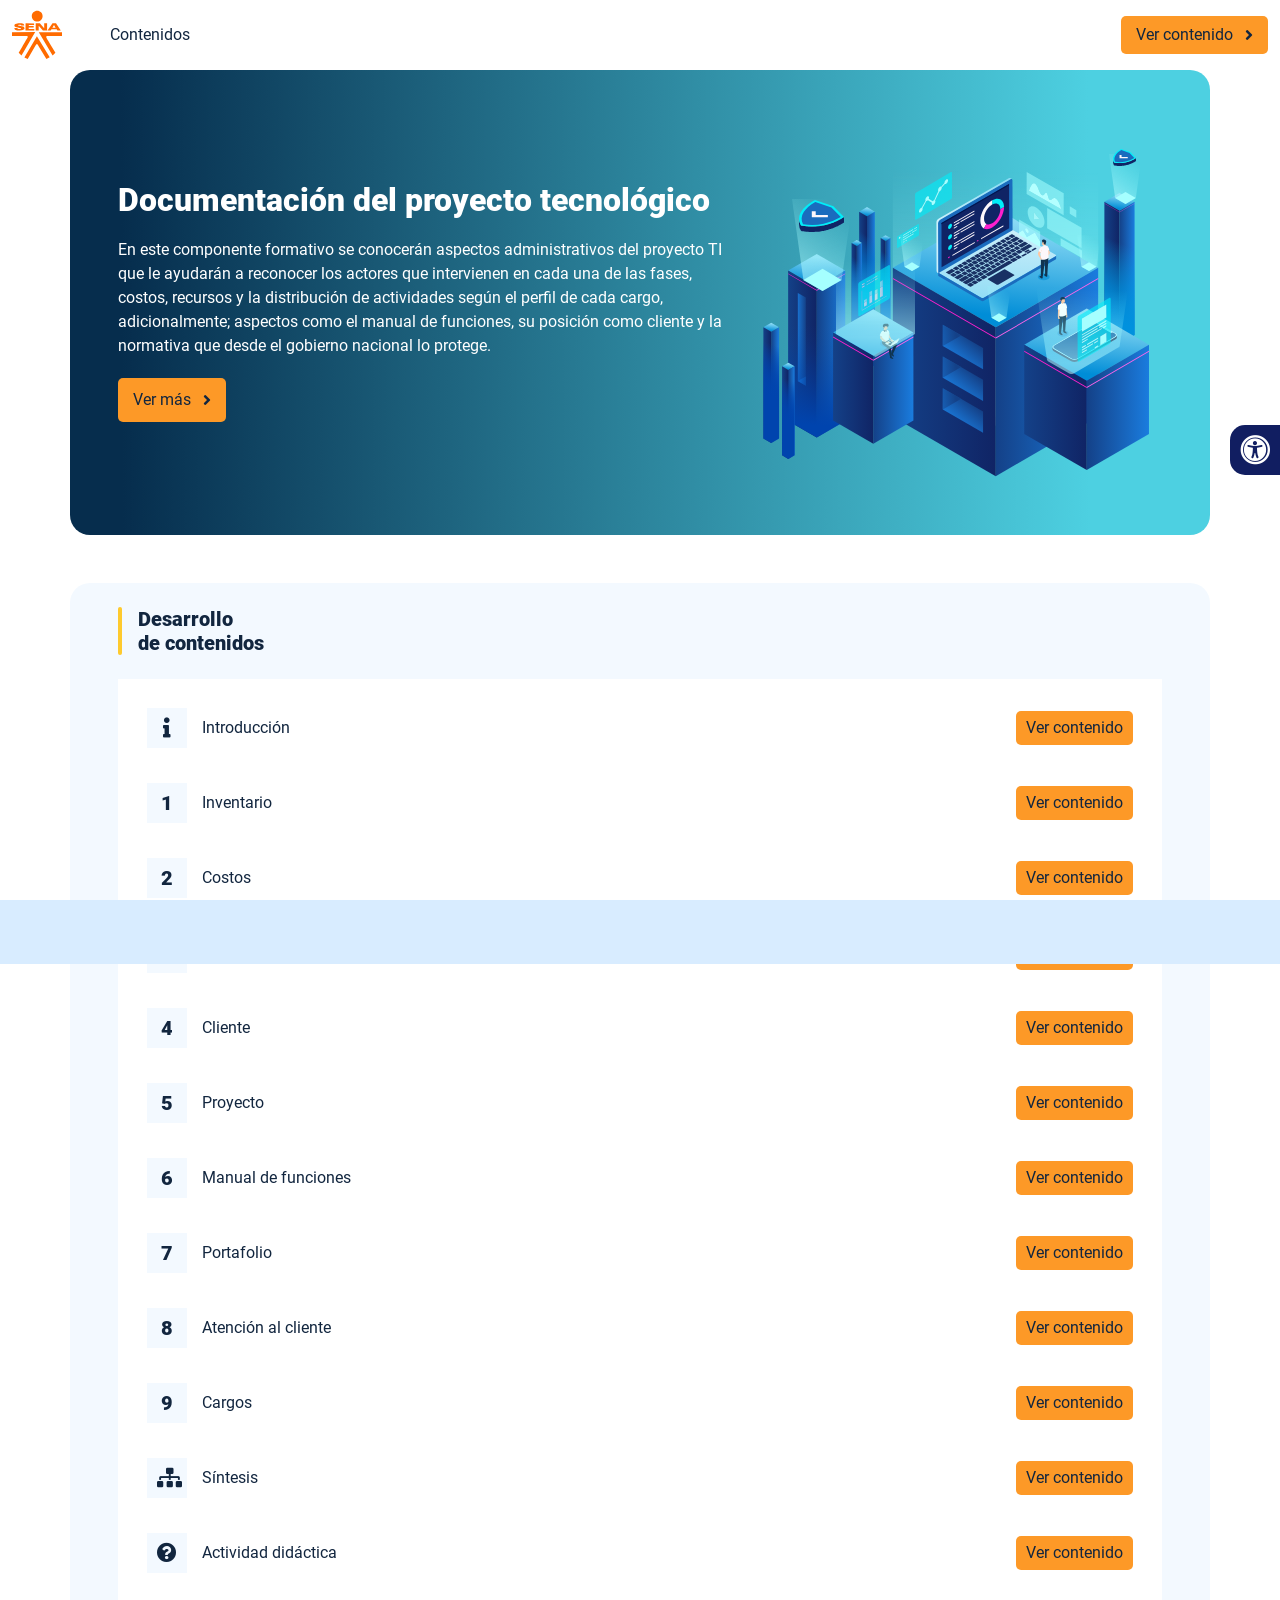
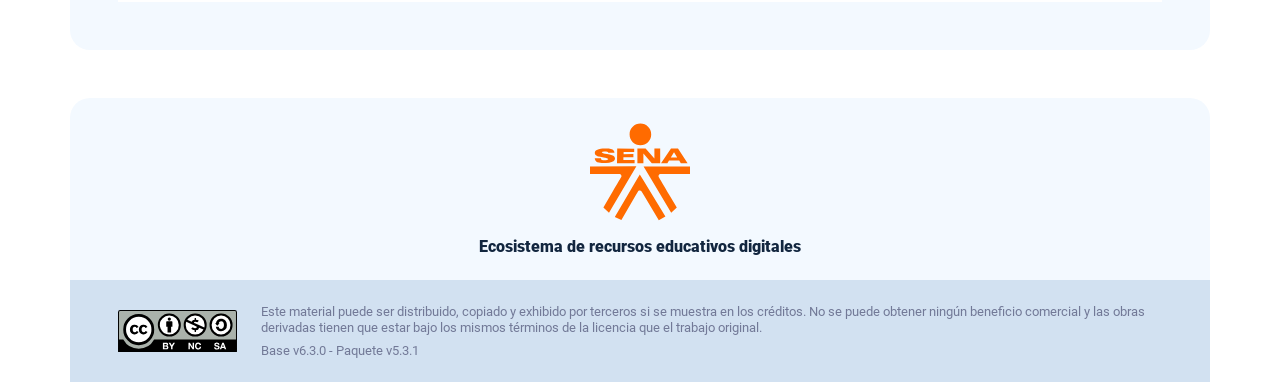
==== commit de500904: "new dist" ====
--- a/index.html
+++ b/index.html
@@ -1 +1 @@
-<!DOCTYPE html><html lang=""><head><meta charset="utf-8"><meta http-equiv="X-UA-Compatible" content="IE=edge"><meta name="viewport" content="width=device-width,initial-scale=1"><link rel="icon" href="favicon.ico"><title>Documentación del proyecto tecnológico</title><link href="css/chunk-0c047e41.3babef71.css" rel="prefetch"><link href="css/chunk-25b302c8.3babef71.css" rel="prefetch"><link href="css/chunk-26fc7596.3babef71.css" rel="prefetch"><link href="css/chunk-2d2747e2.3babef71.css" rel="prefetch"><link href="css/chunk-32334cb6.3babef71.css" rel="prefetch"><link href="css/chunk-3c57cd7b.3babef71.css" rel="prefetch"><link href="css/chunk-4f2d402a.3babef71.css" rel="prefetch"><link href="css/chunk-4fde0a08.fef54ca8.css" rel="prefetch"><link href="css/chunk-515a8379.fb112014.css" rel="prefetch"><link href="css/chunk-59974754.5a00316c.css" rel="prefetch"><link href="css/chunk-6e1e538a.3ba0a060.css" rel="prefetch"><link href="css/chunk-766a929b.f640a861.css" rel="prefetch"><link href="css/chunk-f2df7d2c.3babef71.css" rel="prefetch"><link href="css/comple.d8ac3902.css" rel="prefetch"><link href="css/creditos.aba783e9.css" rel="prefetch"><link href="css/glosario.43afc64e.css" rel="prefetch"><link href="css/referencias.6b3b9e12.css" rel="prefetch"><link href="js/actividad.cdc90e51.js" rel="prefetch"><link href="js/chunk-0206bfa0.00f13b62.js" rel="prefetch"><link href="js/chunk-0c047e41.746e6601.js" rel="prefetch"><link href="js/chunk-13a6037e.6b959727.js" rel="prefetch"><link href="js/chunk-18f95272.4850b4b3.js" rel="prefetch"><link href="js/chunk-25b302c8.80da0fcf.js" rel="prefetch"><link href="js/chunk-26fc7596.c08b3b35.js" rel="prefetch"><link href="js/chunk-2c06842c.56e529b1.js" rel="prefetch"><link href="js/chunk-2d0e96ec.1e3d3b61.js" rel="prefetch"><link href="js/chunk-2d208d90.957e695a.js" rel="prefetch"><link href="js/chunk-2d21d0e2.7c43f146.js" rel="prefetch"><link href="js/chunk-2d22c123.df569738.js" rel="prefetch"><link href="js/chunk-2d2747e2.42e9d15a.js" rel="prefetch"><link href="js/chunk-2e80bb9a.2dbfe666.js" rel="prefetch"><link href="js/chunk-319206de.9d4bb65a.js" rel="prefetch"><link href="js/chunk-32334cb6.662a4f08.js" rel="prefetch"><link href="js/chunk-3c57cd7b.9f605475.js" rel="prefetch"><link href="js/chunk-3d6834f6.354f2f3a.js" rel="prefetch"><link href="js/chunk-4cdd78c0.7cebab89.js" rel="prefetch"><link href="js/chunk-4f2d402a.52008ecc.js" rel="prefetch"><link href="js/chunk-4fde0a08.51ebe981.js" rel="prefetch"><link href="js/chunk-515a8379.0aab1cf3.js" rel="prefetch"><link href="js/chunk-53ccb27e.5dc1d02f.js" rel="prefetch"><link href="js/chunk-55d286b8.53b850a8.js" rel="prefetch"><link href="js/chunk-59974754.696b8ac1.js" rel="prefetch"><link href="js/chunk-6e1e538a.e0379900.js" rel="prefetch"><link href="js/chunk-766a929b.614a0110.js" rel="prefetch"><link href="js/chunk-c796899c.7b89ce1c.js" rel="prefetch"><link href="js/chunk-e8a7823a.9e7332e6.js" rel="prefetch"><link href="js/chunk-f2df7d2c.142b9814.js" rel="prefetch"><link href="js/chunk-fde47172.4e9c6757.js" rel="prefetch"><link href="js/comple.857e0851.js" rel="prefetch"><link href="js/creditos.3f26bcbf.js" rel="prefetch"><link href="js/glosario.c134eb53.js" rel="prefetch"><link href="js/intro.a6d8266b.js" rel="prefetch"><link href="js/referencias.3401f794.js" rel="prefetch"><link href="js/sintesis.c3a98df8.js" rel="prefetch"><link href="js/tema1.299d2bd6.js" rel="prefetch"><link href="js/tema2.5ad4bfd4.js" rel="prefetch"><link href="js/tema3.e3fd0c13.js" rel="prefetch"><link href="js/tema4.f7dac974.js" rel="prefetch"><link href="js/tema5.44b6aa84.js" rel="prefetch"><link href="js/tema6.761f677b.js" rel="prefetch"><link href="js/tema7.ee141b5d.js" rel="prefetch"><link href="js/tema8.68ca4a60.js" rel="prefetch"><link href="js/tema9.006f52e9.js" rel="prefetch"><link href="css/app.c02f1783.css" rel="preload" as="style"><link href="css/chunk-vendors.bd916386.css" rel="preload" as="style"><link href="js/app.6c936771.js" rel="preload" as="script"><link href="js/chunk-vendors.08a9f8bd.js" rel="preload" as="script"><link href="css/chunk-vendors.bd916386.css" rel="stylesheet"><link href="css/app.c02f1783.css" rel="stylesheet"></head><body><noscript><strong>We're sorry but Documentación del proyecto tecnológico doesn't work properly without JavaScript enabled. Please enable it to continue.</strong></noscript><div id="app"></div><script src="js/chunk-vendors.08a9f8bd.js"></script><script src="js/app.6c936771.js"></script></body></html>+<!DOCTYPE html><html lang=""><head><meta charset="utf-8"><meta http-equiv="X-UA-Compatible" content="IE=edge"><meta name="viewport" content="width=device-width,initial-scale=1"><link rel="icon" href="favicon.ico"><title>Documentación del proyecto tecnológico</title><link href="css/chunk-0c047e41.3babef71.css" rel="prefetch"><link href="css/chunk-25b302c8.3babef71.css" rel="prefetch"><link href="css/chunk-26fc7596.3babef71.css" rel="prefetch"><link href="css/chunk-2d2747e2.3babef71.css" rel="prefetch"><link href="css/chunk-32334cb6.3babef71.css" rel="prefetch"><link href="css/chunk-3c57cd7b.3babef71.css" rel="prefetch"><link href="css/chunk-4f2d402a.3babef71.css" rel="prefetch"><link href="css/chunk-4fde0a08.fef54ca8.css" rel="prefetch"><link href="css/chunk-515a8379.fb112014.css" rel="prefetch"><link href="css/chunk-59974754.5a00316c.css" rel="prefetch"><link href="css/chunk-6e1e538a.3ba0a060.css" rel="prefetch"><link href="css/chunk-766a929b.f640a861.css" rel="prefetch"><link href="css/chunk-f2df7d2c.3babef71.css" rel="prefetch"><link href="css/comple.d8ac3902.css" rel="prefetch"><link href="css/creditos.aba783e9.css" rel="prefetch"><link href="css/glosario.43afc64e.css" rel="prefetch"><link href="css/referencias.6b3b9e12.css" rel="prefetch"><link href="js/actividad.7a28c828.js" rel="prefetch"><link href="js/chunk-0206bfa0.3ae55cb4.js" rel="prefetch"><link href="js/chunk-0c047e41.3810d1cf.js" rel="prefetch"><link href="js/chunk-13a6037e.5d33d228.js" rel="prefetch"><link href="js/chunk-18f95272.eea60f9f.js" rel="prefetch"><link href="js/chunk-25b302c8.ba157714.js" rel="prefetch"><link href="js/chunk-26fc7596.a1d07824.js" rel="prefetch"><link href="js/chunk-2c06842c.e78a20ad.js" rel="prefetch"><link href="js/chunk-2d0e96ec.7ba67751.js" rel="prefetch"><link href="js/chunk-2d208d90.30b5f50c.js" rel="prefetch"><link href="js/chunk-2d21d0e2.37460440.js" rel="prefetch"><link href="js/chunk-2d22c123.8dc940b7.js" rel="prefetch"><link href="js/chunk-2d2747e2.7636f5a3.js" rel="prefetch"><link href="js/chunk-2e80bb9a.887ee33e.js" rel="prefetch"><link href="js/chunk-319206de.51d01f57.js" rel="prefetch"><link href="js/chunk-32334cb6.54e79c43.js" rel="prefetch"><link href="js/chunk-3c57cd7b.1b94edd6.js" rel="prefetch"><link href="js/chunk-3d6834f6.73dcb314.js" rel="prefetch"><link href="js/chunk-4cdd78c0.861f8a72.js" rel="prefetch"><link href="js/chunk-4f2d402a.d934276a.js" rel="prefetch"><link href="js/chunk-4fde0a08.ee2248cd.js" rel="prefetch"><link href="js/chunk-515a8379.f41b4e0b.js" rel="prefetch"><link href="js/chunk-53ccb27e.ab8140ed.js" rel="prefetch"><link href="js/chunk-55d286b8.b00be5d0.js" rel="prefetch"><link href="js/chunk-59974754.63923a7e.js" rel="prefetch"><link href="js/chunk-6e1e538a.d5a0221c.js" rel="prefetch"><link href="js/chunk-766a929b.c5ba0348.js" rel="prefetch"><link href="js/chunk-c796899c.d4888c50.js" rel="prefetch"><link href="js/chunk-e8a7823a.75e35cd4.js" rel="prefetch"><link href="js/chunk-f2df7d2c.98d74ad0.js" rel="prefetch"><link href="js/chunk-fde47172.6aedc4a7.js" rel="prefetch"><link href="js/comple.07befc9a.js" rel="prefetch"><link href="js/creditos.68b440d6.js" rel="prefetch"><link href="js/glosario.d66796ad.js" rel="prefetch"><link href="js/intro.f62246c7.js" rel="prefetch"><link href="js/referencias.f97ee37f.js" rel="prefetch"><link href="js/sintesis.0223a818.js" rel="prefetch"><link href="js/tema1.5cfda64b.js" rel="prefetch"><link href="js/tema2.a4c85fbf.js" rel="prefetch"><link href="js/tema3.c180c8ef.js" rel="prefetch"><link href="js/tema4.53b4a496.js" rel="prefetch"><link href="js/tema5.88d3a534.js" rel="prefetch"><link href="js/tema6.ab3ab5f6.js" rel="prefetch"><link href="js/tema7.92afad73.js" rel="prefetch"><link href="js/tema8.d3ec7c51.js" rel="prefetch"><link href="js/tema9.692e02fc.js" rel="prefetch"><link href="css/app.beef939a.css" rel="preload" as="style"><link href="css/chunk-vendors.bd916386.css" rel="preload" as="style"><link href="js/app.27ab6639.js" rel="preload" as="script"><link href="js/chunk-vendors.d73dcb65.js" rel="preload" as="script"><link href="css/chunk-vendors.bd916386.css" rel="stylesheet"><link href="css/app.beef939a.css" rel="stylesheet"></head><body><noscript><strong>We're sorry but Documentación del proyecto tecnológico doesn't work properly without JavaScript enabled. Please enable it to continue.</strong></noscript><div id="app"></div><script src="js/chunk-vendors.d73dcb65.js"></script><script src="js/app.27ab6639.js"></script></body></html>
--- a/css/app.beef939a.css
+++ b/css/app.beef939a.css
@@ -0,0 +1 @@
+*{box-sizing:inherit}:after,:before{box-sizing:inherit}html{height:100%;line-height:1.15;box-sizing:border-box;-webkit-font-smoothing:antialiased;-moz-osx-font-smoothing:grayscale;-webkit-text-size-adjust:100%;-ms-text-size-adjust:100%;text-rendering:optimizeLegibility}a,abbr,acronym,address,applet,article,aside,audio,b,big,blockquote,body,canvas,caption,center,cite,code,dd,del,details,dfn,div,dl,dt,em,embed,fieldset,figcaption,figure,footer,form,h1,h2,h3,h4,h5,h6,header,hgroup,html,i,iframe,img,ins,kbd,label,legend,li,mark,menu,nav,object,ol,output,p,pre,q,ruby,s,samp,section,small,span,strike,strong,sub,summary,sup,table,tbody,td,tfoot,th,thead,time,tr,tt,u,ul,var,video{margin:0;padding:0;border:0;outline:0;background:transparent;vertical-align:baseline}article,aside,details,figcaption,figure,footer,header,main,menu,nav,section,summary{display:block}[hidden],template{display:none}hr{box-sizing:content-box;height:0;border-bottom:1px solid #e8e8e8;border-left:0;border-right:0;border-top:0;margin:1.5em 0;overflow:visible}[hidden]{display:none}a{font-family:Roboto,sans-serif;font-size:1em;font-weight:400;text-decoration:none;color:#12263f;background-color:transparent;transition:all .15s ease-in-out;-webkit-text-decoration-skip:objects}a:active,a:hover{outline-width:0}a:active,a:focus,a:hover{color:#000}[type=button],[type=reset],[type=submit],button{-moz-appearance:none;appearance:none;cursor:pointer;display:inline-block;vertical-align:middle;border:0;border-radius:5px;color:#12263f;background-color:#fd9927;font-family:Roboto,sans-serif;font-weight:400;font-size:1em;-webkit-font-smoothing:antialiased;line-height:1em;white-space:nowrap;text-decoration:none;text-transform:none;padding:.75em 1.5em;margin:0;-moz-user-select:none;user-select:none;overflow:visible;transition:background-color .15s ease-in-out}[type=button]:focus,[type=button]:hover,[type=reset]:focus,[type=reset]:hover,[type=submit]:focus,[type=submit]:hover,button:focus,button:hover{background-color:#fd9927;color:#12263f}[type=button]:disabled,[type=reset]:disabled,[type=submit]:disabled,button:disabled{cursor:not-allowed;opacity:.5}[type=button]:disabled:hover,[type=reset]:disabled:hover,[type=submit]:disabled:hover,button:disabled:hover{background-color:#fd9927}input,select,textarea{margin:0;display:block;font-family:Roboto,sans-serif;font-size:16px}input{overflow:visible}[type=color],[type=date],[type=datetime-local],[type=datetime],[type=email],[type=month],[type=number],[type=password],[type=search],[type=tel],[type=text],[type=time],[type=url],[type=week],input:not([type]),select,select[multiple],textarea{background-color:#fff;border:1px solid #e8e8e8;border-radius:5px;box-shadow:inset 0 1px 3px rgba(0,0,0,.06);box-sizing:inherit;margin-bottom:.75em;padding:.5em;transition:border-color .15s ease-in-out;width:100%}[type=color]:hover,[type=date]:hover,[type=datetime-local]:hover,[type=datetime]:hover,[type=email]:hover,[type=month]:hover,[type=number]:hover,[type=password]:hover,[type=search]:hover,[type=tel]:hover,[type=text]:hover,[type=time]:hover,[type=url]:hover,[type=week]:hover,input:not([type]):hover,select:hover,select[multiple]:hover,textarea:hover{border-color:shade(#e8e8e8,20%)}[type=color]:focus,[type=date]:focus,[type=datetime-local]:focus,[type=datetime]:focus,[type=email]:focus,[type=month]:focus,[type=number]:focus,[type=password]:focus,[type=search]:focus,[type=tel]:focus,[type=text]:focus,[type=time]:focus,[type=url]:focus,[type=week]:focus,input:not([type]):focus,select:focus,select[multiple]:focus,textarea:focus{border-color:#feca2e;box-shadow:inset 0 1px 3px rgba(0,0,0,.06),0 0 5px rgba(55,202,221,.7);outline:none}[type=color]:disabled,[type=date]:disabled,[type=datetime-local]:disabled,[type=datetime]:disabled,[type=email]:disabled,[type=month]:disabled,[type=number]:disabled,[type=password]:disabled,[type=search]:disabled,[type=tel]:disabled,[type=text]:disabled,[type=time]:disabled,[type=url]:disabled,[type=week]:disabled,input:not([type]):disabled,select:disabled,select[multiple]:disabled,textarea:disabled{background-color:shade(#fff,5%);cursor:not-allowed}[type=color]:disabled:hover,[type=date]:disabled:hover,[type=datetime-local]:disabled:hover,[type=datetime]:disabled:hover,[type=email]:disabled:hover,[type=month]:disabled:hover,[type=number]:disabled:hover,[type=password]:disabled:hover,[type=search]:disabled:hover,[type=tel]:disabled:hover,[type=text]:disabled:hover,[type=time]:disabled:hover,[type=url]:disabled:hover,[type=week]:disabled:hover,input:not([type]):disabled:hover,select:disabled:hover,select[multiple]:disabled:hover,textarea:disabled:hover{border:1px solid #e8e8e8}select{text-transform:none;max-width:100%;border-radius:5px}::-webkit-file-upload-button{background-color:#fd9927;border:none;cursor:pointer;color:#12263f;border-radius:5px;padding:.75em 1.5em}::-webkit-file-upload-button:hover{background-color:#fd9927}optgroup{font-weight:700}fieldset{border:1px solid #e8e8e8;background-color:transparent;padding:1.5em;-webkit-margin-start:0;-webkit-margin-end:0;-webkit-padding-before:1.5em;-webkit-padding-start:1.5em;-webkit-padding-end:1.5em;-webkit-padding-after:1.5em}legend{box-sizing:border-box;color:inherit;display:table;max-width:100%;padding:0;white-space:normal;font-weight:600;-webkit-padding-start:0;-webkit-padding-end:0}label,legend{margin-bottom:.375em}label{display:block;font-size:1em;font-family:Roboto,sans-serif;font-weight:900}textarea{overflow:auto;resize:vertical}[type=checkbox],[type=radio]{box-sizing:border-box;padding:0;display:inline;margin-right:.375em}[type=number]::-webkit-inner-spin-button,[type=number]::-webkit-outer-spin-button{height:auto}[type=search]{-webkit-appearance:textfield;outline-offset:-2px}[type=search]::-webkit-search-cancel-button,[type=search]::-webkit-search-decoration{-webkit-appearance:none;-moz-appearance:none}::-moz-placeholder{color:#999}::placeholder{color:#999}::-webkit-file-upload-button{-webkit-appearance:button;-moz-appearance:button;font:inherit}[type=file]{margin-bottom:.75em;width:100%}[type=button],[type=reset],[type=submit],button{-webkit-appearance:button}[type=button]::-moz-focus-inner,[type=reset]::-moz-focus-inner,[type=submit]::-moz-focus-inner,button::-moz-focus-inner{border-style:none;padding:0}[type=button]:-moz-focusring,[type=reset]:-moz-focusring,[type=submit]:-moz-focusring,button:-moz-focusring{outline:1px dotted ButtonText}progress{vertical-align:baseline}ol,ul{list-style:none;margin-bottom:1em}dt{font-weight:700}figure,img,picture,svg{margin:0;width:100%;max-width:100%}figcaption{display:block;background-color:#e8e8e8;padding:.75em 1.5em;font-size:.8em;font-weight:700}img,svg{display:block;border-style:none}svg:not(:root){overflow:hidden}audio,canvas,progress,video{display:inline-block}audio:not([controls]){display:none;height:0}template{display:none}table{border-collapse:collapse;border-spacing:0;table-layout:fixed;width:100%}td,th,tr{vertical-align:middle}td,th{border:1px solid #e8e8e8;padding:.75em}th{font-size:.875em;line-height:1.2}td{line-height:1.5}body{font-size:16px;font-weight:400;line-height:1.5}body,h1,h2,h3,h4,h5,h6{color:#12263f;font-family:Roboto,sans-serif}h1,h2,h3,h4,h5,h6{font-weight:900;line-height:1.2;margin:0 0 .75em}h1{font-size:2em}h2{font-size:1.5em}h3{font-size:1.25em}h4{font-size:1.125em}h5{font-size:1em}h6{font-size:.875em}p{font-family:Roboto,sans-serif;font-size:1em;font-weight:400;line-height:1.5;color:#12263f;margin-bottom:1em}b,strong{font-weight:700}dfn,em,i{font-style:italic}br{line-height:2em}u{text-decoration:underline}code,kbd,pre,samp{color:#727997;font-family:Lucida Console,Courier New,monospace;font-size:1em}sub,sup{font-size:75%;line-height:0;position:relative;vertical-align:baseline}sub{bottom:-.25em}sup{top:-.5em}small{font-size:80%}mark{background-color:#ffeb3b;color:#000}abbr[title]{border-bottom:none;text-decoration:underline;text-decoration:underline dotted}blockquote,q{quotes:none}::selection{background:#2196f3!important;color:#fff!important;text-shadow:none}::-moz-selection{background:#2196f3!important;color:#fff!important;text-shadow:none}img::selection{background:transparent}img::-moz-selection{background:transparent}body{-webkit-tap-highlight-color:#2196F3!important}details,menu{display:block}summary{display:list-item}@media print{*{background:transparent!important;color:#000!important;box-shadow:none!important;text-shadow:none!important}:after,:before,:first-letter,:first-line{background:transparent!important;color:#000!important;box-shadow:none!important;text-shadow:none!important}a,a:visited{text-decoration:underline}a[href]:after{content:" (" attr(href) ")"}a abbr[title]:after{content:" (" attr(title) ")"}a[href^="#"]:after,a[href^="javascript:"]:after{content:""}blockquote,pre{border:1px solid #999;page-break-inside:avoid}thead{display:table-header-group}img,tr{page-break-inside:avoid}img{max-width:100%!important}h2,h3,p{orphans:3;widows:3}h2,h3{page-break-after:avoid}}[data-aos][data-aos][data-aos-duration="50"],body[data-aos-duration="50"] [data-aos]{transition-duration:50ms}[data-aos][data-aos][data-aos-delay="50"],body[data-aos-delay="50"] [data-aos]{transition-delay:0s}[data-aos][data-aos][data-aos-delay="50"].aos-animate,body[data-aos-delay="50"] [data-aos].aos-animate{transition-delay:50ms}[data-aos][data-aos][data-aos-duration="100"],body[data-aos-duration="100"] [data-aos]{transition-duration:.1s}[data-aos][data-aos][data-aos-delay="100"],body[data-aos-delay="100"] [data-aos]{transition-delay:0s}[data-aos][data-aos][data-aos-delay="100"].aos-animate,body[data-aos-delay="100"] [data-aos].aos-animate{transition-delay:.1s}[data-aos][data-aos][data-aos-duration="150"],body[data-aos-duration="150"] [data-aos]{transition-duration:.15s}[data-aos][data-aos][data-aos-delay="150"],body[data-aos-delay="150"] [data-aos]{transition-delay:0s}[data-aos][data-aos][data-aos-delay="150"].aos-animate,body[data-aos-delay="150"] [data-aos].aos-animate{transition-delay:.15s}[data-aos][data-aos][data-aos-duration="200"],body[data-aos-duration="200"] [data-aos]{transition-duration:.2s}[data-aos][data-aos][data-aos-delay="200"],body[data-aos-delay="200"] [data-aos]{transition-delay:0s}[data-aos][data-aos][data-aos-delay="200"].aos-animate,body[data-aos-delay="200"] [data-aos].aos-animate{transition-delay:.2s}[data-aos][data-aos][data-aos-duration="250"],body[data-aos-duration="250"] [data-aos]{transition-duration:.25s}[data-aos][data-aos][data-aos-delay="250"],body[data-aos-delay="250"] [data-aos]{transition-delay:0s}[data-aos][data-aos][data-aos-delay="250"].aos-animate,body[data-aos-delay="250"] [data-aos].aos-animate{transition-delay:.25s}[data-aos][data-aos][data-aos-duration="300"],body[data-aos-duration="300"] [data-aos]{transition-duration:.3s}[data-aos][data-aos][data-aos-delay="300"],body[data-aos-delay="300"] [data-aos]{transition-delay:0s}[data-aos][data-aos][data-aos-delay="300"].aos-animate,body[data-aos-delay="300"] [data-aos].aos-animate{transition-delay:.3s}[data-aos][data-aos][data-aos-duration="350"],body[data-aos-duration="350"] [data-aos]{transition-duration:.35s}[data-aos][data-aos][data-aos-delay="350"],body[data-aos-delay="350"] [data-aos]{transition-delay:0s}[data-aos][data-aos][data-aos-delay="350"].aos-animate,body[data-aos-delay="350"] [data-aos].aos-animate{transition-delay:.35s}[data-aos][data-aos][data-aos-duration="400"],body[data-aos-duration="400"] [data-aos]{transition-duration:.4s}[data-aos][data-aos][data-aos-delay="400"],body[data-aos-delay="400"] [data-aos]{transition-delay:0s}[data-aos][data-aos][data-aos-delay="400"].aos-animate,body[data-aos-delay="400"] [data-aos].aos-animate{transition-delay:.4s}[data-aos][data-aos][data-aos-duration="450"],body[data-aos-duration="450"] [data-aos]{transition-duration:.45s}[data-aos][data-aos][data-aos-delay="450"],body[data-aos-delay="450"] [data-aos]{transition-delay:0s}[data-aos][data-aos][data-aos-delay="450"].aos-animate,body[data-aos-delay="450"] [data-aos].aos-animate{transition-delay:.45s}[data-aos][data-aos][data-aos-duration="500"],body[data-aos-duration="500"] [data-aos]{transition-duration:.5s}[data-aos][data-aos][data-aos-delay="500"],body[data-aos-delay="500"] [data-aos]{transition-delay:0s}[data-aos][data-aos][data-aos-delay="500"].aos-animate,body[data-aos-delay="500"] [data-aos].aos-animate{transition-delay:.5s}[data-aos][data-aos][data-aos-duration="550"],body[data-aos-duration="550"] [data-aos]{transition-duration:.55s}[data-aos][data-aos][data-aos-delay="550"],body[data-aos-delay="550"] [data-aos]{transition-delay:0s}[data-aos][data-aos][data-aos-delay="550"].aos-animate,body[data-aos-delay="550"] [data-aos].aos-animate{transition-delay:.55s}[data-aos][data-aos][data-aos-duration="600"],body[data-aos-duration="600"] [data-aos]{transition-duration:.6s}[data-aos][data-aos][data-aos-delay="600"],body[data-aos-delay="600"] [data-aos]{transition-delay:0s}[data-aos][data-aos][data-aos-delay="600"].aos-animate,body[data-aos-delay="600"] [data-aos].aos-animate{transition-delay:.6s}[data-aos][data-aos][data-aos-duration="650"],body[data-aos-duration="650"] [data-aos]{transition-duration:.65s}[data-aos][data-aos][data-aos-delay="650"],body[data-aos-delay="650"] [data-aos]{transition-delay:0s}[data-aos][data-aos][data-aos-delay="650"].aos-animate,body[data-aos-delay="650"] [data-aos].aos-animate{transition-delay:.65s}[data-aos][data-aos][data-aos-duration="700"],body[data-aos-duration="700"] [data-aos]{transition-duration:.7s}[data-aos][data-aos][data-aos-delay="700"],body[data-aos-delay="700"] [data-aos]{transition-delay:0s}[data-aos][data-aos][data-aos-delay="700"].aos-animate,body[data-aos-delay="700"] [data-aos].aos-animate{transition-delay:.7s}[data-aos][data-aos][data-aos-duration="750"],body[data-aos-duration="750"] [data-aos]{transition-duration:.75s}[data-aos][data-aos][data-aos-delay="750"],body[data-aos-delay="750"] [data-aos]{transition-delay:0s}[data-aos][data-aos][data-aos-delay="750"].aos-animate,body[data-aos-delay="750"] [data-aos].aos-animate{transition-delay:.75s}[data-aos][data-aos][data-aos-duration="800"],body[data-aos-duration="800"] [data-aos]{transition-duration:.8s}[data-aos][data-aos][data-aos-delay="800"],body[data-aos-delay="800"] [data-aos]{transition-delay:0s}[data-aos][data-aos][data-aos-delay="800"].aos-animate,body[data-aos-delay="800"] [data-aos].aos-animate{transition-delay:.8s}[data-aos][data-aos][data-aos-duration="850"],body[data-aos-duration="850"] [data-aos]{transition-duration:.85s}[data-aos][data-aos][data-aos-delay="850"],body[data-aos-delay="850"] [data-aos]{transition-delay:0s}[data-aos][data-aos][data-aos-delay="850"].aos-animate,body[data-aos-delay="850"] [data-aos].aos-animate{transition-delay:.85s}[data-aos][data-aos][data-aos-duration="900"],body[data-aos-duration="900"] [data-aos]{transition-duration:.9s}[data-aos][data-aos][data-aos-delay="900"],body[data-aos-delay="900"] [data-aos]{transition-delay:0s}[data-aos][data-aos][data-aos-delay="900"].aos-animate,body[data-aos-delay="900"] [data-aos].aos-animate{transition-delay:.9s}[data-aos][data-aos][data-aos-duration="950"],body[data-aos-duration="950"] [data-aos]{transition-duration:.95s}[data-aos][data-aos][data-aos-delay="950"],body[data-aos-delay="950"] [data-aos]{transition-delay:0s}[data-aos][data-aos][data-aos-delay="950"].aos-animate,body[data-aos-delay="950"] [data-aos].aos-animate{transition-delay:.95s}[data-aos][data-aos][data-aos-duration="1000"],body[data-aos-duration="1000"] [data-aos]{transition-duration:1s}[data-aos][data-aos][data-aos-delay="1000"],body[data-aos-delay="1000"] [data-aos]{transition-delay:0s}[data-aos][data-aos][data-aos-delay="1000"].aos-animate,body[data-aos-delay="1000"] [data-aos].aos-animate{transition-delay:1s}[data-aos][data-aos][data-aos-duration="1050"],body[data-aos-duration="1050"] [data-aos]{transition-duration:1.05s}[data-aos][data-aos][data-aos-delay="1050"],body[data-aos-delay="1050"] [data-aos]{transition-delay:0s}[data-aos][data-aos][data-aos-delay="1050"].aos-animate,body[data-aos-delay="1050"] [data-aos].aos-animate{transition-delay:1.05s}[data-aos][data-aos][data-aos-duration="1100"],body[data-aos-duration="1100"] [data-aos]{transition-duration:1.1s}[data-aos][data-aos][data-aos-delay="1100"],body[data-aos-delay="1100"] [data-aos]{transition-delay:0s}[data-aos][data-aos][data-aos-delay="1100"].aos-animate,body[data-aos-delay="1100"] [data-aos].aos-animate{transition-delay:1.1s}[data-aos][data-aos][data-aos-duration="1150"],body[data-aos-duration="1150"] [data-aos]{transition-duration:1.15s}[data-aos][data-aos][data-aos-delay="1150"],body[data-aos-delay="1150"] [data-aos]{transition-delay:0s}[data-aos][data-aos][data-aos-delay="1150"].aos-animate,body[data-aos-delay="1150"] [data-aos].aos-animate{transition-delay:1.15s}[data-aos][data-aos][data-aos-duration="1200"],body[data-aos-duration="1200"] [data-aos]{transition-duration:1.2s}[data-aos][data-aos][data-aos-delay="1200"],body[data-aos-delay="1200"] [data-aos]{transition-delay:0s}[data-aos][data-aos][data-aos-delay="1200"].aos-animate,body[data-aos-delay="1200"] [data-aos].aos-animate{transition-delay:1.2s}[data-aos][data-aos][data-aos-duration="1250"],body[data-aos-duration="1250"] [data-aos]{transition-duration:1.25s}[data-aos][data-aos][data-aos-delay="1250"],body[data-aos-delay="1250"] [data-aos]{transition-delay:0s}[data-aos][data-aos][data-aos-delay="1250"].aos-animate,body[data-aos-delay="1250"] [data-aos].aos-animate{transition-delay:1.25s}[data-aos][data-aos][data-aos-duration="1300"],body[data-aos-duration="1300"] [data-aos]{transition-duration:1.3s}[data-aos][data-aos][data-aos-delay="1300"],body[data-aos-delay="1300"] [data-aos]{transition-delay:0s}[data-aos][data-aos][data-aos-delay="1300"].aos-animate,body[data-aos-delay="1300"] [data-aos].aos-animate{transition-delay:1.3s}[data-aos][data-aos][data-aos-duration="1350"],body[data-aos-duration="1350"] [data-aos]{transition-duration:1.35s}[data-aos][data-aos][data-aos-delay="1350"],body[data-aos-delay="1350"] [data-aos]{transition-delay:0s}[data-aos][data-aos][data-aos-delay="1350"].aos-animate,body[data-aos-delay="1350"] [data-aos].aos-animate{transition-delay:1.35s}[data-aos][data-aos][data-aos-duration="1400"],body[data-aos-duration="1400"] [data-aos]{transition-duration:1.4s}[data-aos][data-aos][data-aos-delay="1400"],body[data-aos-delay="1400"] [data-aos]{transition-delay:0s}[data-aos][data-aos][data-aos-delay="1400"].aos-animate,body[data-aos-delay="1400"] [data-aos].aos-animate{transition-delay:1.4s}[data-aos][data-aos][data-aos-duration="1450"],body[data-aos-duration="1450"] [data-aos]{transition-duration:1.45s}[data-aos][data-aos][data-aos-delay="1450"],body[data-aos-delay="1450"] [data-aos]{transition-delay:0s}[data-aos][data-aos][data-aos-delay="1450"].aos-animate,body[data-aos-delay="1450"] [data-aos].aos-animate{transition-delay:1.45s}[data-aos][data-aos][data-aos-duration="1500"],body[data-aos-duration="1500"] [data-aos]{transition-duration:1.5s}[data-aos][data-aos][data-aos-delay="1500"],body[data-aos-delay="1500"] [data-aos]{transition-delay:0s}[data-aos][data-aos][data-aos-delay="1500"].aos-animate,body[data-aos-delay="1500"] [data-aos].aos-animate{transition-delay:1.5s}[data-aos][data-aos][data-aos-duration="1550"],body[data-aos-duration="1550"] [data-aos]{transition-duration:1.55s}[data-aos][data-aos][data-aos-delay="1550"],body[data-aos-delay="1550"] [data-aos]{transition-delay:0s}[data-aos][data-aos][data-aos-delay="1550"].aos-animate,body[data-aos-delay="1550"] [data-aos].aos-animate{transition-delay:1.55s}[data-aos][data-aos][data-aos-duration="1600"],body[data-aos-duration="1600"] [data-aos]{transition-duration:1.6s}[data-aos][data-aos][data-aos-delay="1600"],body[data-aos-delay="1600"] [data-aos]{transition-delay:0s}[data-aos][data-aos][data-aos-delay="1600"].aos-animate,body[data-aos-delay="1600"] [data-aos].aos-animate{transition-delay:1.6s}[data-aos][data-aos][data-aos-duration="1650"],body[data-aos-duration="1650"] [data-aos]{transition-duration:1.65s}[data-aos][data-aos][data-aos-delay="1650"],body[data-aos-delay="1650"] [data-aos]{transition-delay:0s}[data-aos][data-aos][data-aos-delay="1650"].aos-animate,body[data-aos-delay="1650"] [data-aos].aos-animate{transition-delay:1.65s}[data-aos][data-aos][data-aos-duration="1700"],body[data-aos-duration="1700"] [data-aos]{transition-duration:1.7s}[data-aos][data-aos][data-aos-delay="1700"],body[data-aos-delay="1700"] [data-aos]{transition-delay:0s}[data-aos][data-aos][data-aos-delay="1700"].aos-animate,body[data-aos-delay="1700"] [data-aos].aos-animate{transition-delay:1.7s}[data-aos][data-aos][data-aos-duration="1750"],body[data-aos-duration="1750"] [data-aos]{transition-duration:1.75s}[data-aos][data-aos][data-aos-delay="1750"],body[data-aos-delay="1750"] [data-aos]{transition-delay:0s}[data-aos][data-aos][data-aos-delay="1750"].aos-animate,body[data-aos-delay="1750"] [data-aos].aos-animate{transition-delay:1.75s}[data-aos][data-aos][data-aos-duration="1800"],body[data-aos-duration="1800"] [data-aos]{transition-duration:1.8s}[data-aos][data-aos][data-aos-delay="1800"],body[data-aos-delay="1800"] [data-aos]{transition-delay:0s}[data-aos][data-aos][data-aos-delay="1800"].aos-animate,body[data-aos-delay="1800"] [data-aos].aos-animate{transition-delay:1.8s}[data-aos][data-aos][data-aos-duration="1850"],body[data-aos-duration="1850"] [data-aos]{transition-duration:1.85s}[data-aos][data-aos][data-aos-delay="1850"],body[data-aos-delay="1850"] [data-aos]{transition-delay:0s}[data-aos][data-aos][data-aos-delay="1850"].aos-animate,body[data-aos-delay="1850"] [data-aos].aos-animate{transition-delay:1.85s}[data-aos][data-aos][data-aos-duration="1900"],body[data-aos-duration="1900"] [data-aos]{transition-duration:1.9s}[data-aos][data-aos][data-aos-delay="1900"],body[data-aos-delay="1900"] [data-aos]{transition-delay:0s}[data-aos][data-aos][data-aos-delay="1900"].aos-animate,body[data-aos-delay="1900"] [data-aos].aos-animate{transition-delay:1.9s}[data-aos][data-aos][data-aos-duration="1950"],body[data-aos-duration="1950"] [data-aos]{transition-duration:1.95s}[data-aos][data-aos][data-aos-delay="1950"],body[data-aos-delay="1950"] [data-aos]{transition-delay:0s}[data-aos][data-aos][data-aos-delay="1950"].aos-animate,body[data-aos-delay="1950"] [data-aos].aos-animate{transition-delay:1.95s}[data-aos][data-aos][data-aos-duration="2000"],body[data-aos-duration="2000"] [data-aos]{transition-duration:2s}[data-aos][data-aos][data-aos-delay="2000"],body[data-aos-delay="2000"] [data-aos]{transition-delay:0s}[data-aos][data-aos][data-aos-delay="2000"].aos-animate,body[data-aos-delay="2000"] [data-aos].aos-animate{transition-delay:2s}[data-aos][data-aos][data-aos-duration="2050"],body[data-aos-duration="2050"] [data-aos]{transition-duration:2.05s}[data-aos][data-aos][data-aos-delay="2050"],body[data-aos-delay="2050"] [data-aos]{transition-delay:0s}[data-aos][data-aos][data-aos-delay="2050"].aos-animate,body[data-aos-delay="2050"] [data-aos].aos-animate{transition-delay:2.05s}[data-aos][data-aos][data-aos-duration="2100"],body[data-aos-duration="2100"] [data-aos]{transition-duration:2.1s}[data-aos][data-aos][data-aos-delay="2100"],body[data-aos-delay="2100"] [data-aos]{transition-delay:0s}[data-aos][data-aos][data-aos-delay="2100"].aos-animate,body[data-aos-delay="2100"] [data-aos].aos-animate{transition-delay:2.1s}[data-aos][data-aos][data-aos-duration="2150"],body[data-aos-duration="2150"] [data-aos]{transition-duration:2.15s}[data-aos][data-aos][data-aos-delay="2150"],body[data-aos-delay="2150"] [data-aos]{transition-delay:0s}[data-aos][data-aos][data-aos-delay="2150"].aos-animate,body[data-aos-delay="2150"] [data-aos].aos-animate{transition-delay:2.15s}[data-aos][data-aos][data-aos-duration="2200"],body[data-aos-duration="2200"] [data-aos]{transition-duration:2.2s}[data-aos][data-aos][data-aos-delay="2200"],body[data-aos-delay="2200"] [data-aos]{transition-delay:0s}[data-aos][data-aos][data-aos-delay="2200"].aos-animate,body[data-aos-delay="2200"] [data-aos].aos-animate{transition-delay:2.2s}[data-aos][data-aos][data-aos-duration="2250"],body[data-aos-duration="2250"] [data-aos]{transition-duration:2.25s}[data-aos][data-aos][data-aos-delay="2250"],body[data-aos-delay="2250"] [data-aos]{transition-delay:0s}[data-aos][data-aos][data-aos-delay="2250"].aos-animate,body[data-aos-delay="2250"] [data-aos].aos-animate{transition-delay:2.25s}[data-aos][data-aos][data-aos-duration="2300"],body[data-aos-duration="2300"] [data-aos]{transition-duration:2.3s}[data-aos][data-aos][data-aos-delay="2300"],body[data-aos-delay="2300"] [data-aos]{transition-delay:0s}[data-aos][data-aos][data-aos-delay="2300"].aos-animate,body[data-aos-delay="2300"] [data-aos].aos-animate{transition-delay:2.3s}[data-aos][data-aos][data-aos-duration="2350"],body[data-aos-duration="2350"] [data-aos]{transition-duration:2.35s}[data-aos][data-aos][data-aos-delay="2350"],body[data-aos-delay="2350"] [data-aos]{transition-delay:0s}[data-aos][data-aos][data-aos-delay="2350"].aos-animate,body[data-aos-delay="2350"] [data-aos].aos-animate{transition-delay:2.35s}[data-aos][data-aos][data-aos-duration="2400"],body[data-aos-duration="2400"] [data-aos]{transition-duration:2.4s}[data-aos][data-aos][data-aos-delay="2400"],body[data-aos-delay="2400"] [data-aos]{transition-delay:0s}[data-aos][data-aos][data-aos-delay="2400"].aos-animate,body[data-aos-delay="2400"] [data-aos].aos-animate{transition-delay:2.4s}[data-aos][data-aos][data-aos-duration="2450"],body[data-aos-duration="2450"] [data-aos]{transition-duration:2.45s}[data-aos][data-aos][data-aos-delay="2450"],body[data-aos-delay="2450"] [data-aos]{transition-delay:0s}[data-aos][data-aos][data-aos-delay="2450"].aos-animate,body[data-aos-delay="2450"] [data-aos].aos-animate{transition-delay:2.45s}[data-aos][data-aos][data-aos-duration="2500"],body[data-aos-duration="2500"] [data-aos]{transition-duration:2.5s}[data-aos][data-aos][data-aos-delay="2500"],body[data-aos-delay="2500"] [data-aos]{transition-delay:0s}[data-aos][data-aos][data-aos-delay="2500"].aos-animate,body[data-aos-delay="2500"] [data-aos].aos-animate{transition-delay:2.5s}[data-aos][data-aos][data-aos-duration="2550"],body[data-aos-duration="2550"] [data-aos]{transition-duration:2.55s}[data-aos][data-aos][data-aos-delay="2550"],body[data-aos-delay="2550"] [data-aos]{transition-delay:0s}[data-aos][data-aos][data-aos-delay="2550"].aos-animate,body[data-aos-delay="2550"] [data-aos].aos-animate{transition-delay:2.55s}[data-aos][data-aos][data-aos-duration="2600"],body[data-aos-duration="2600"] [data-aos]{transition-duration:2.6s}[data-aos][data-aos][data-aos-delay="2600"],body[data-aos-delay="2600"] [data-aos]{transition-delay:0s}[data-aos][data-aos][data-aos-delay="2600"].aos-animate,body[data-aos-delay="2600"] [data-aos].aos-animate{transition-delay:2.6s}[data-aos][data-aos][data-aos-duration="2650"],body[data-aos-duration="2650"] [data-aos]{transition-duration:2.65s}[data-aos][data-aos][data-aos-delay="2650"],body[data-aos-delay="2650"] [data-aos]{transition-delay:0s}[data-aos][data-aos][data-aos-delay="2650"].aos-animate,body[data-aos-delay="2650"] [data-aos].aos-animate{transition-delay:2.65s}[data-aos][data-aos][data-aos-duration="2700"],body[data-aos-duration="2700"] [data-aos]{transition-duration:2.7s}[data-aos][data-aos][data-aos-delay="2700"],body[data-aos-delay="2700"] [data-aos]{transition-delay:0s}[data-aos][data-aos][data-aos-delay="2700"].aos-animate,body[data-aos-delay="2700"] [data-aos].aos-animate{transition-delay:2.7s}[data-aos][data-aos][data-aos-duration="2750"],body[data-aos-duration="2750"] [data-aos]{transition-duration:2.75s}[data-aos][data-aos][data-aos-delay="2750"],body[data-aos-delay="2750"] [data-aos]{transition-delay:0s}[data-aos][data-aos][data-aos-delay="2750"].aos-animate,body[data-aos-delay="2750"] [data-aos].aos-animate{transition-delay:2.75s}[data-aos][data-aos][data-aos-duration="2800"],body[data-aos-duration="2800"] [data-aos]{transition-duration:2.8s}[data-aos][data-aos][data-aos-delay="2800"],body[data-aos-delay="2800"] [data-aos]{transition-delay:0s}[data-aos][data-aos][data-aos-delay="2800"].aos-animate,body[data-aos-delay="2800"] [data-aos].aos-animate{transition-delay:2.8s}[data-aos][data-aos][data-aos-duration="2850"],body[data-aos-duration="2850"] [data-aos]{transition-duration:2.85s}[data-aos][data-aos][data-aos-delay="2850"],body[data-aos-delay="2850"] [data-aos]{transition-delay:0s}[data-aos][data-aos][data-aos-delay="2850"].aos-animate,body[data-aos-delay="2850"] [data-aos].aos-animate{transition-delay:2.85s}[data-aos][data-aos][data-aos-duration="2900"],body[data-aos-duration="2900"] [data-aos]{transition-duration:2.9s}[data-aos][data-aos][data-aos-delay="2900"],body[data-aos-delay="2900"] [data-aos]{transition-delay:0s}[data-aos][data-aos][data-aos-delay="2900"].aos-animate,body[data-aos-delay="2900"] [data-aos].aos-animate{transition-delay:2.9s}[data-aos][data-aos][data-aos-duration="2950"],body[data-aos-duration="2950"] [data-aos]{transition-duration:2.95s}[data-aos][data-aos][data-aos-delay="2950"],body[data-aos-delay="2950"] [data-aos]{transition-delay:0s}[data-aos][data-aos][data-aos-delay="2950"].aos-animate,body[data-aos-delay="2950"] [data-aos].aos-animate{transition-delay:2.95s}[data-aos][data-aos][data-aos-duration="3000"],body[data-aos-duration="3000"] [data-aos]{transition-duration:3s}[data-aos][data-aos][data-aos-delay="3000"],body[data-aos-delay="3000"] [data-aos]{transition-delay:0s}[data-aos][data-aos][data-aos-delay="3000"].aos-animate,body[data-aos-delay="3000"] [data-aos].aos-animate{transition-delay:3s}[data-aos]{pointer-events:none}[data-aos].aos-animate{pointer-events:auto}[data-aos][data-aos][data-aos-easing=linear],body[data-aos-easing=linear] [data-aos]{transition-timing-function:cubic-bezier(.25,.25,.75,.75)}[data-aos][data-aos][data-aos-easing=ease],body[data-aos-easing=ease] [data-aos]{transition-timing-function:ease}[data-aos][data-aos][data-aos-easing=ease-in],body[data-aos-easing=ease-in] [data-aos]{transition-timing-function:ease-in}[data-aos][data-aos][data-aos-easing=ease-out],body[data-aos-easing=ease-out] [data-aos]{transition-timing-function:ease-out}[data-aos][data-aos][data-aos-easing=ease-in-out],body[data-aos-easing=ease-in-out] [data-aos]{transition-timing-function:ease-in-out}[data-aos][data-aos][data-aos-easing=ease-in-back],body[data-aos-easing=ease-in-back] [data-aos]{transition-timing-function:cubic-bezier(.6,-.28,.735,.045)}[data-aos][data-aos][data-aos-easing=ease-out-back],body[data-aos-easing=ease-out-back] [data-aos]{transition-timing-function:cubic-bezier(.175,.885,.32,1.275)}[data-aos][data-aos][data-aos-easing=ease-in-out-back],body[data-aos-easing=ease-in-out-back] [data-aos]{transition-timing-function:cubic-bezier(.68,-.55,.265,1.55)}[data-aos][data-aos][data-aos-easing=ease-in-sine],body[data-aos-easing=ease-in-sine] [data-aos]{transition-timing-function:cubic-bezier(.47,0,.745,.715)}[data-aos][data-aos][data-aos-easing=ease-out-sine],body[data-aos-easing=ease-out-sine] [data-aos]{transition-timing-function:cubic-bezier(.39,.575,.565,1)}[data-aos][data-aos][data-aos-easing=ease-in-out-sine],body[data-aos-easing=ease-in-out-sine] [data-aos]{transition-timing-function:cubic-bezier(.445,.05,.55,.95)}[data-aos][data-aos][data-aos-easing=ease-in-quad],body[data-aos-easing=ease-in-quad] [data-aos]{transition-timing-function:cubic-bezier(.55,.085,.68,.53)}[data-aos][data-aos][data-aos-easing=ease-out-quad],body[data-aos-easing=ease-out-quad] [data-aos]{transition-timing-function:cubic-bezier(.25,.46,.45,.94)}[data-aos][data-aos][data-aos-easing=ease-in-out-quad],body[data-aos-easing=ease-in-out-quad] [data-aos]{transition-timing-function:cubic-bezier(.455,.03,.515,.955)}[data-aos][data-aos][data-aos-easing=ease-in-cubic],body[data-aos-easing=ease-in-cubic] [data-aos]{transition-timing-function:cubic-bezier(.55,.085,.68,.53)}[data-aos][data-aos][data-aos-easing=ease-out-cubic],body[data-aos-easing=ease-out-cubic] [data-aos]{transition-timing-function:cubic-bezier(.25,.46,.45,.94)}[data-aos][data-aos][data-aos-easing=ease-in-out-cubic],body[data-aos-easing=ease-in-out-cubic] [data-aos]{transition-timing-function:cubic-bezier(.455,.03,.515,.955)}[data-aos][data-aos][data-aos-easing=ease-in-quart],body[data-aos-easing=ease-in-quart] [data-aos]{transition-timing-function:cubic-bezier(.55,.085,.68,.53)}[data-aos][data-aos][data-aos-easing=ease-out-quart],body[data-aos-easing=ease-out-quart] [data-aos]{transition-timing-function:cubic-bezier(.25,.46,.45,.94)}[data-aos][data-aos][data-aos-easing=ease-in-out-quart],body[data-aos-easing=ease-in-out-quart] [data-aos]{transition-timing-function:cubic-bezier(.455,.03,.515,.955)}@media screen{html:not(.no-js) [data-aos^=fade][data-aos^=fade]{opacity:0;transition-property:opacity,transform}html:not(.no-js) [data-aos^=fade][data-aos^=fade].aos-animate{opacity:1;transform:none}html:not(.no-js) [data-aos=fade-up]{transform:translate3d(0,100px,0)}html:not(.no-js) [data-aos=fade-down]{transform:translate3d(0,-100px,0)}html:not(.no-js) [data-aos=fade-right]{transform:translate3d(-100px,0,0)}html:not(.no-js) [data-aos=fade-left]{transform:translate3d(100px,0,0)}html:not(.no-js) [data-aos=fade-up-right]{transform:translate3d(-100px,100px,0)}html:not(.no-js) [data-aos=fade-up-left]{transform:translate3d(100px,100px,0)}html:not(.no-js) [data-aos=fade-down-right]{transform:translate3d(-100px,-100px,0)}html:not(.no-js) [data-aos=fade-down-left]{transform:translate3d(100px,-100px,0)}html:not(.no-js) [data-aos^=zoom][data-aos^=zoom]{opacity:0;transition-property:opacity,transform}html:not(.no-js) [data-aos^=zoom][data-aos^=zoom].aos-animate{opacity:1;transform:translateZ(0) scale(1)}html:not(.no-js) [data-aos=zoom-in]{transform:scale(.6)}html:not(.no-js) [data-aos=zoom-in-up]{transform:translate3d(0,100px,0) scale(.6)}html:not(.no-js) [data-aos=zoom-in-down]{transform:translate3d(0,-100px,0) scale(.6)}html:not(.no-js) [data-aos=zoom-in-right]{transform:translate3d(-100px,0,0) scale(.6)}html:not(.no-js) [data-aos=zoom-in-left]{transform:translate3d(100px,0,0) scale(.6)}html:not(.no-js) [data-aos=zoom-out]{transform:scale(1.2)}html:not(.no-js) [data-aos=zoom-out-up]{transform:translate3d(0,100px,0) scale(1.2)}html:not(.no-js) [data-aos=zoom-out-down]{transform:translate3d(0,-100px,0) scale(1.2)}html:not(.no-js) [data-aos=zoom-out-right]{transform:translate3d(-100px,0,0) scale(1.2)}html:not(.no-js) [data-aos=zoom-out-left]{transform:translate3d(100px,0,0) scale(1.2)}html:not(.no-js) [data-aos^=flip][data-aos^=flip]{backface-visibility:hidden;transition-property:transform}html:not(.no-js) [data-aos=flip-left]{transform:perspective(2500px) rotateY(-100deg)}html:not(.no-js) [data-aos=flip-left].aos-animate{transform:perspective(2500px) rotateY(0)}html:not(.no-js) [data-aos=flip-right]{transform:perspective(2500px) rotateY(100deg)}html:not(.no-js) [data-aos=flip-right].aos-animate{transform:perspective(2500px) rotateY(0)}html:not(.no-js) [data-aos=flip-up]{transform:perspective(2500px) rotateX(-100deg)}html:not(.no-js) [data-aos=flip-up].aos-animate{transform:perspective(2500px) rotateX(0)}html:not(.no-js) [data-aos=flip-down]{transform:perspective(2500px) rotateX(100deg)}html:not(.no-js) [data-aos=flip-down].aos-animate{transform:perspective(2500px) rotateX(0)}}.actividad{background-color:#f2f2f2}.acordion{position:relative}.acordion__header{display:flex;align-items:center;margin-bottom:25px;cursor:pointer;justify-content:space-between}.acordion__accion__btn--a,.acordion__accion__btn--b{width:40px;height:40px;border-radius:50%;position:relative}.acordion__accion__btn--a i,.acordion__accion__btn--b i{position:absolute;top:50%;left:50%;transform:translate(-50%,-50%)}.acordion__accion__btn--a{background-color:#fff;box-shadow:0 3px 5px 0 rgba(17,30,97,.3)}.acordion__accion__btn--b{border:1px solid #111e61}.acordion__contenido{overflow:hidden;transition:height .5s ease-in-out}.acordion .indicador__container{transform:translateY(15px)}.bloque-texto-a{position:relative}.bloque-texto-a:before{content:"";display:block;position:absolute;top:0;bottom:0;left:50%;right:0}.bloque-texto-a>div{position:relative}.bloque-texto-a.color-primario,.bloque-texto-a__texto{background-color:#fff}.bloque-texto-a.color-primario:before{background-color:#4dd0e1}.bloque-texto-a.color-secundario{background-color:#1b8fef}.bloque-texto-a.color-secundario:before{background-color:#0b5999}.bloque-texto-a.color-acento-contenido{background-color:#ffeaad}.bloque-texto-a.color-acento-contenido:before{background-color:#feca2e}.bloque-texto-a.color-acento-botones{background-color:#fee1bf}.bloque-texto-a.color-acento-botones:before{background-color:#fd9927}.bloque-texto-b{position:relative}.bloque-texto-b:before{content:"";display:block;position:absolute;top:40%;bottom:0;left:35%;right:0}.bloque-texto-b__texto{position:relative}.bloque-texto-b__texto *{display:inline}.bloque-texto-b i{font-size:2.5em;color:#feca2e}.bloque-texto-b i:first-of-type{margin-right:15px}.bloque-texto-b i:last-of-type{margin-left:15px;vertical-align:text-top}.bloque-texto-b.color-primario:before{background-color:#4dd0e1}.bloque-texto-b.color-secundario:before{background-color:#0b5999}.bloque-texto-b.color-acento-contenido:before{background-color:#feca2e}.bloque-texto-b.color-acento-botones:before{background-color:#fd9927}.bloque-texto-c i{font-size:2.5em;color:#feca2e}.bloque-texto-c:after{content:"";display:block;width:30px;height:30px;background-color:#feca2e;position:relative;left:calc(100% - 30px)}.bloque-texto-c.color-primario{background-color:#4dd0e1}.bloque-texto-c.color-secundario{background-color:#0b5999}.bloque-texto-c.color-acento-contenido{background-color:#feca2e}.bloque-texto-c.color-acento-botones{background-color:#fd9927}.bloque-texto-d{border-top:1px solid #feca2e;position:relative}.bloque-texto-d:before{content:"";display:block;position:absolute;top:40%;bottom:0;left:35%;right:0}.bloque-texto-d__texto{position:relative}.bloque-texto-d__texto *{display:inline}.bloque-texto-d i{font-size:2.5em;color:#feca2e}.bloque-texto-d i:first-of-type{margin-right:15px}.bloque-texto-d i:last-of-type{margin-left:15px;vertical-align:text-top}.bloque-texto-d__autor,.bloque-texto-e__autor{text-align:right;position:relative}.bloque-texto-d.color-primario:before{background-color:#4dd0e1}.bloque-texto-d.color-secundario:before{background-color:#0b5999}.bloque-texto-d.color-acento-contenido:before{background-color:#feca2e}.bloque-texto-d.color-acento-botones:before{background-color:#fd9927}.bloque-texto-e__texto *{display:inline}.bloque-texto-e i{font-size:2.5em;color:#feca2e}.bloque-texto-e i:first-of-type{margin-right:15px}.bloque-texto-e i:last-of-type{margin-left:15px;vertical-align:text-top}.bloque-texto-e.color-primario{background-color:#4dd0e1}.bloque-texto-e.color-secundario{background-color:#0b5999}.bloque-texto-e.color-acento-contenido{background-color:#feca2e}.bloque-texto-e.color-acento-botones{background-color:#fd9927}.bloque-texto-f{display:flex;flex-direction:column;position:relative;padding-bottom:50px}.bloque-texto-f:before{content:"";display:block;position:absolute;top:0;left:0;right:0;bottom:50px}.bloque-texto-f__comillas{position:static}.bloque-texto-f__comillas i{position:absolute;font-size:2.5em;color:#feca2e}.bloque-texto-f__comillas i:first-of-type{margin-right:15px;top:0;left:40px;transform:translate(-50%,-50%)}.bloque-texto-f__comillas i:last-of-type{margin-left:15px;vertical-align:text-top;top:calc(100% - 50px);right:10px;margin:0;transform:translate(-50%,-50%)}.bloque-texto-f__texto{position:relative}.bloque-texto-f__texto *{display:inline}.bloque-texto-f__autor{text-align:center;position:relative}.bloque-texto-f__avatar{position:relative;height:50px}.bloque-texto-f__avatar__img{background-color:#fff;position:absolute;top:0;left:50%;transform:translateX(-50%);width:100px;border-radius:50%;overflow:hidden;border:5px solid #fff;box-shadow:0 0 10px 0 rgba(0,0,0,.3)}.bloque-texto-f.color-primario:before{background-color:#4dd0e1}.bloque-texto-f.color-secundario:before{background-color:#0b5999}.bloque-texto-f.color-acento-contenido:before{background-color:#feca2e}.bloque-texto-f.color-acento-botones:before{background-color:#fd9927}.bloque-texto-g{position:relative;display:flex;justify-content:flex-end}.bloque-texto-g__img{width:50%;position:absolute;top:0;left:0;bottom:0;background-position:50%;background-size:cover}.bloque-texto-g__texto{position:relative;width:60%;background-color:hsla(0,0%,100%,.95)}.bloque-texto-g__texto *{display:inline}@media (max-width:992px){.bloque-texto-g{padding-top:40%!important}.bloque-texto-g__img{width:100%;height:50%}.bloque-texto-g__texto{width:100%}}@media (max-width:576px){.bloque-texto-g{padding-top:200px!important}.bloque-texto-g__img{height:250px}}.bloque-texto-g.color-primario{background-color:#4dd0e1}.bloque-texto-g.color-secundario{background-color:#0b5999}.bloque-texto-g.color-acento-contenido{background-color:#feca2e}.bloque-texto-g.color-acento-botones{background-color:#fd9927}.tabs-a__tab{display:block;width:100%;text-align:left;background-color:#d8ecff;padding:15px 20px;border-radius:5px;color:#111e61;line-height:1.2em}.tabs-a__tab__text{overflow:hidden;text-overflow:ellipsis}.tabs-a__tab:last-child{margin-bottom:0!important}.tabs-a__tab:active,.tabs-a__tab:focus,.tabs-a__tab:hover{color:#111e61}.tabs-a__tab__selected{font-weight:700}@media (min-width:992px){.tabs-a__tab__selected{position:relative}.tabs-a__tab__selected:before{content:"";display:block;position:absolute;right:0;top:50%;width:15px;height:15px;transform:translate(5px,-50%) rotate(45deg);background-color:#fd9927}}.tabs-a__content-item{opacity:0}.tabs-a__content-item--active{animation:tab-content-active .5s ease-in-out forwards}.tabs-a.color-primario .tabs-a__tab:active,.tabs-a.color-primario .tabs-a__tab:focus,.tabs-a.color-primario .tabs-a__tab:hover{background-color:#4dd0e1;color:#12263f}.tabs-a.color-primario .tabs-a__tab__selected{background-color:#4dd0e1;color:#12263f}.tabs-a.color-primario .tabs-a__tab__selected:before{background-color:#4dd0e1}.tabs-a.color-secundario .tabs-a__tab:active,.tabs-a.color-secundario .tabs-a__tab:focus,.tabs-a.color-secundario .tabs-a__tab:hover{background-color:#0b5999;color:#fff}.tabs-a.color-secundario .tabs-a__tab__selected{background-color:#0b5999;color:#fff}.tabs-a.color-secundario .tabs-a__tab__selected:before{background-color:#0b5999}.tabs-a.color-acento-contenido .tabs-a__tab:active,.tabs-a.color-acento-contenido .tabs-a__tab:focus,.tabs-a.color-acento-contenido .tabs-a__tab:hover{background-color:#feca2e;color:#12263f}.tabs-a.color-acento-contenido .tabs-a__tab__selected{background-color:#feca2e;color:#12263f}.tabs-a.color-acento-contenido .tabs-a__tab__selected:before{background-color:#feca2e}.tabs-a.color-acento-botones .tabs-a__tab:active,.tabs-a.color-acento-botones .tabs-a__tab:focus,.tabs-a.color-acento-botones .tabs-a__tab:hover{background-color:#fd9927;color:#12263f}.tabs-a.color-acento-botones .tabs-a__tab__selected{background-color:#fd9927;color:#12263f}.tabs-a.color-acento-botones .tabs-a__tab__selected:before{background-color:#fd9927}@keyframes tab-content-active{0%{opacity:0}to{opacity:1}}.tabs-b{border-bottom:1px solid #afafaf}.tabs-b__tab{display:flex;flex-direction:column;align-items:center;padding:20px;background-color:#f6f6f6;border-right:2px solid #afafaf;border-bottom:2px solid #afafaf;cursor:pointer}.tabs-b__tab:active,.tabs-b__tab:focus,.tabs-b__tab:hover{background-color:#e8e8e8}.tabs-b__tab:last-child{border-right:none}.tabs-b__tab__icon{width:50px;margin-bottom:20px}.tabs-b__tab__title{text-align:center;font-size:.875em;line-height:1.1em;display:flex;height:100%;align-items:center}.tabs-b__tab--active{background-color:transparent;border-top:5px solid!important;border-bottom:none}.tabs-b__tab--active:active,.tabs-b__tab--active:focus,.tabs-b__tab--active:hover{background-color:transparent}.tabs-b__tab--active .tabs-b__tab__title{font-weight:700}@media (min-width:576px) and (max-width:992px){.tabs-b__tab{border-top:2px solid #afafaf}.tabs-b__tab:first-child{border-left:2px solid #afafaf}.tabs-b__tab:last-child{border-right:2px solid #afafaf}.tabs-b__tab:nth-child(4){border-left:2px solid #afafaf}.tabs-b__tab:nth-child(n+4){border-top:none}.tabs-b__tab--active:nth-child(-n+3){border-bottom:2px solid #afafaf}}@media (max-width:576px){.tabs-b__tab:last-child{border-right:2px solid #afafaf}.tabs-b__tab:nth-child(-n+2){border-top:2px solid #afafaf}.tabs-b__tab:nth-child(odd){border-left:2px solid #afafaf}}.tabs-b.color-primario .tabs-b__tab--active{border-top-color:#4dd0e1!important}.tabs-b.color-secundario .tabs-b__tab--active{border-top-color:#0b5999!important}.tabs-b.color-acento-contenido .tabs-b__tab--active{border-top-color:#feca2e!important}.tabs-b.color-acento-botones .tabs-b__tab--active{border-top-color:#fd9927!important}.tabs-c{border-bottom:1px solid #afafaf}.tabs-c__header{margin-bottom:15px}.tabs-c__tab{border-bottom:4px solid #e8e8e8;line-height:1.2;text-align:center;display:flex;align-items:center;justify-content:center;position:relative}.tabs-c__tab:after,.tabs-c__tab:before{content:"";display:block;position:absolute;transform:translate(-50%,-50%)}.tabs-c__tab:after{width:2px;height:20px;top:50%;right:-2px;background-color:#e8e8e8}.tabs-c__tab:last-child:after{display:none}@media (min-width:992px) and (max-width:1200px){.tabs-c__tab:nth-child(3n):after{display:none}}@media (min-width:576px) and (max-width:992px){.tabs-c__tab:nth-child(2n):after{display:none}}@media (max-width:576px){.tabs-c__tab:after{display:none}}.tabs-c__tab--active{border-bottom:4px solid!important}.tabs-c__tab--active:before{width:0;height:0;border-left:10px solid transparent;border-right:10px solid transparent;border-top:10px solid;left:50%;top:calc(100% + 6px)}.tabs-c__tab--active:active,.tabs-c__tab--active:focus,.tabs-c__tab--active:hover{background-color:transparent}.tabs-c__tab--active .tabs-b__tab__title{font-weight:700}.tabs-c.color-primario .tabs-c__tab--active{border-bottom-color:#4dd0e1!important}.tabs-c.color-primario .tabs-c__tab--active:before{border-top-color:#4dd0e1}.tabs-c.color-secundario .tabs-c__tab--active{border-bottom-color:#0b5999!important}.tabs-c.color-secundario .tabs-c__tab--active:before{border-top-color:#0b5999}.tabs-c.color-acento-contenido .tabs-c__tab--active{border-bottom-color:#feca2e!important}.tabs-c.color-acento-contenido .tabs-c__tab--active:before{border-top-color:#feca2e}.tabs-c.color-acento-botones .tabs-c__tab--active{border-bottom-color:#fd9927!important}.tabs-c.color-acento-botones .tabs-c__tab--active:before{border-top-color:#fd9927}.fade-enter-active,.fade-leave-active{transition:opacity .5s}.fade-enter,.fade-leave-to{opacity:0}table *{line-height:1.2}table caption{margin-top:5px;color:#12263f;font-size:.8em;background-color:#e8e8e8;padding:.75em 1.5em;font-weight:700}.tabla-a{overflow-x:auto}.tabla-a table{min-width:700px}.tabla-a thead{border-top:5px solid;color:#111e61;background-color:#e8e8e8}.tabla-a th{border-color:#e8e8e8;font-weight:700;text-align:center;font-size:1.125em}.tabla-a.color-primario thead{border-color:#4dd0e1}.tabla-a.color-secundario thead{border-color:#0b5999}.tabla-a.color-acento-contenido thead{border-color:#feca2e}.tabla-a.color-acento-botones thead{border-color:#fd9927}.tabla-b,.tabla-c{overflow-x:auto}.tabla-b__header{background-color:#feca2e;padding:15px;text-align:center;position:sticky;left:0}.tabla-b__header *{color:#fff}.tabla-b table,.tabla-c table{table-layout:auto;min-width:700px}.tabla-b tr:nth-child(2n),.tabla-c tr:nth-child(2n){background-color:hsla(0,0%,91%,.4)}.tabla-b td,.tabla-b th,.tabla-c td,.tabla-c th{border:none;padding:20px 40px}.tabla-b th,.tabla-c th{width:200px;border-right:1px solid #e8e8e8}.color-primario.tabla-c .tabla-b__header,.tabla-b.color-primario .tabla-b__header{background-color:#4dd0e1}.color-primario.tabla-c .tabla-b__header *,.tabla-b.color-primario .tabla-b__header *{color:#12263f}.color-secundario.tabla-c .tabla-b__header,.tabla-b.color-secundario .tabla-b__header{background-color:#0b5999}.color-secundario.tabla-c .tabla-b__header *,.tabla-b.color-secundario .tabla-b__header *{color:#fff}.color-acento-contenido.tabla-c .tabla-b__header,.tabla-b.color-acento-contenido .tabla-b__header{background-color:#feca2e}.color-acento-contenido.tabla-c .tabla-b__header *,.tabla-b.color-acento-contenido .tabla-b__header *{color:#12263f}.color-acento-botones.tabla-c .tabla-b__header,.tabla-b.color-acento-botones .tabla-b__header{background-color:#fd9927}.color-acento-botones.tabla-c .tabla-b__header *,.tabla-b.color-acento-botones .tabla-b__header *{color:#12263f}.tabla-c{box-shadow:0 0 10px 0 rgba(0,0,0,.25)}.tabla-c table{border-radius:10px;border-collapse:collapse}.tabla-c caption{border-radius:0}.tabla-c td,.tabla-c th{border:none;padding:20px}.tabla-c th{width:16%}.tabla-c th+td{width:36%}.tabla-c td{width:16%}.tabla-c td:first-child{width:36%}.linea-tiempo-a{position:relative;padding:30px 0}.linea-tiempo-a__row{display:flex;align-items:center;margin-bottom:90px;position:relative;cursor:pointer}.linea-tiempo-a__row:after,.linea-tiempo-a__row:before{content:"";display:block;top:50%;left:50%;width:40px;height:40px;border-radius:50%;position:absolute;transform:translate(-50%,-50%)}.linea-tiempo-a__row:after{width:20px;height:20px;background:#d2e1f1}.linea-tiempo-a__row:nth-child(2n){flex-direction:row-reverse}.linea-tiempo-a__row:nth-child(2n) .linea-tiempo-a__content{text-align:left}.linea-tiempo-a__row:nth-child(2n) .linea-tiempo-a__text{align-items:flex-start;margin-right:0;margin-left:80px}.linea-tiempo-a__row:nth-child(2n) .linea-tiempo-a__icon{justify-content:flex-end}.linea-tiempo-a__row:nth-child(2n) .linea-tiempo-a__icon__container{margin-left:0;margin-right:50px}.linea-tiempo-a__row:nth-child(2n) .linea-tiempo-a__icon__container:before{left:auto;right:0;transform:translate(35%,-50%) rotate(45deg)}.linea-tiempo-a__row:nth-child(2n):hover .linea-tiempo-a__icon__container{transform:scale(1.3) translateX(-15px)}.linea-tiempo-a__row:nth-child(2n):hover .linea-tiempo-a__text{transform:translateX(-30px)}.linea-tiempo-a__row:hover .linea-tiempo-a__icon__container{transform:scale(1.3) translateX(15px)}.linea-tiempo-a__row:hover .linea-tiempo-a__text{transform:translateX(30px)}.linea-tiempo-a__row:last-child{margin-bottom:0}.linea-tiempo-a__content{width:50%;text-align:right}.linea-tiempo-a__content span{display:block;margin:0;max-width:250px;line-height:1.1em}.linea-tiempo-a__text{display:flex;flex-direction:column;align-items:flex-end;margin-right:80px;transition:transform .3s ease-in-out}.linea-tiempo-a__icon{display:flex}.linea-tiempo-a__icon__container{position:relative;width:130px;height:130px;background:#feca2e;border-radius:50%;margin-left:50px;transition:transform .3s ease-in-out;display:flex;justify-content:center;align-items:center}.linea-tiempo-a__icon__container:before{content:"";display:block;top:50%;left:0;width:30px;height:30px;position:absolute;background:#feca2e;transform:translate(-35%,-50%) rotate(45deg)}.linea-tiempo-a__icon__container span{position:relative;text-align:center;font-weight:900}.linea-tiempo-a__icon img{width:60px;position:absolute;top:50%;left:50%;transform:translate(-50%,-50%)}.linea-tiempo-a:before{content:"";display:block;top:0;left:50%;width:10px;height:100%;border-radius:5px;position:absolute;background:#d2e1f1;transform:translate(-50%)}@media screen and (max-width:768px){.linea-tiempo-a__row:nth-child(2n) .linea-tiempo-a__text{margin-left:40px}.linea-tiempo-a__row:nth-child(2n):hover .linea-tiempo-a__icon__container{transform:scale(1.3) translateX(-5px)}.linea-tiempo-a__row:nth-child(2n):hover .linea-tiempo-a__text{transform:translateX(-10px)}.linea-tiempo-a__row:hover .linea-tiempo-a__icon__container{transform:scale(1.3) translateX(5px)}.linea-tiempo-a__row:hover .linea-tiempo-a__text{transform:translateX(10px)}.linea-tiempo-a__text{margin-right:40px}}@media screen and (max-width:450px){.linea-tiempo-a__content span{font-size:16px}.linea-tiempo-a__icon__container{width:100px;height:100px}.linea-tiempo-a__icon__container span{font-size:16px}.linea-tiempo-a__icon__inner{width:100%;height:100%}.linea-tiempo-a__icon__inner:after{width:70px;height:70px}.linea-tiempo-a__icon img{width:40px}}.linea-tiempo-a.color-primario .linea-tiempo-a__row:before{background-color:#4dd0e1}.linea-tiempo-a.color-primario .linea-tiempo-a__icon__container{background-color:#4dd0e1;color:#12263f}.linea-tiempo-a.color-primario .linea-tiempo-a__icon__container:before{background-color:#4dd0e1}.linea-tiempo-a.color-secundario .linea-tiempo-a__row:before{background-color:#0b5999}.linea-tiempo-a.color-secundario .linea-tiempo-a__icon__container{background-color:#0b5999;color:#fff}.linea-tiempo-a.color-secundario .linea-tiempo-a__icon__container:before{background-color:#0b5999}.linea-tiempo-a.color-acento-contenido .linea-tiempo-a__row:before{background-color:#feca2e}.linea-tiempo-a.color-acento-contenido .linea-tiempo-a__icon__container{background-color:#feca2e;color:#12263f}.linea-tiempo-a.color-acento-contenido .linea-tiempo-a__icon__container:before{background-color:#feca2e}.linea-tiempo-a.color-acento-botones .linea-tiempo-a__row:before{background-color:#fd9927}.linea-tiempo-a.color-acento-botones .linea-tiempo-a__icon__container{background-color:#fd9927;color:#12263f}.linea-tiempo-a.color-acento-botones .linea-tiempo-a__icon__container:before{background-color:#fd9927}.linea-tiempo-b{position:relative}.linea-tiempo-b__icon{padding-top:100%;border-radius:50%;position:relative}.linea-tiempo-b__icon:after{content:"";display:block;width:15px;height:4px;position:absolute;left:100%;top:50%;transform:translateY(-50%)}.linea-tiempo-b__icon img{position:absolute;width:80%;top:50%;left:50%;transform:translate(-50%,-50%)}.linea-tiempo-b__row{margin-bottom:50px}.linea-tiempo-b__row:last-child{margin-bottom:0}@media (min-width:768px){.linea-tiempo-b__row:nth-child(odd){flex-direction:row-reverse}.linea-tiempo-b__row:nth-child(odd) .linea-tiempo-b__content{text-align:right}.linea-tiempo-b__row:nth-child(odd) .linea-tiempo-b__icon:after{right:100%;left:auto}}.linea-tiempo-b__line{margin-left:calc(50% - 2px)}.linea-tiempo-b__line:after{content:"";display:block;position:absolute;border-left:4px dotted #727997;top:0;bottom:0}.linea-tiempo-b.color-primario .linea-tiempo-b__icon{background-color:#4dd0e1}.linea-tiempo-b.color-primario .linea-tiempo-b__icon:after{background-color:#4dd0e1}.linea-tiempo-b.color-secundario .linea-tiempo-b__icon{background-color:#0b5999}.linea-tiempo-b.color-secundario .linea-tiempo-b__icon:after{background-color:#0b5999}.linea-tiempo-b.color-acento-contenido .linea-tiempo-b__icon{background-color:#feca2e}.linea-tiempo-b.color-acento-contenido .linea-tiempo-b__icon:after{background-color:#feca2e}.linea-tiempo-b.color-acento-botones .linea-tiempo-b__icon{background-color:#fd9927}.linea-tiempo-b.color-acento-botones .linea-tiempo-b__icon:after{background-color:#fd9927}.linea-tiempo-c{display:flex;flex-direction:column}.linea-tiempo-c__header{display:flex;align-items:center}.linea-tiempo-c__header__items{display:flex;flex:auto}.linea-tiempo-c__header__items .horizontal-scroll{align-items:flex-end!important}.linea-tiempo-c__header__item{display:flex;flex-direction:column;align-items:center;cursor:pointer}.linea-tiempo-c__header__item__year{line-height:1.1em;text-align:center;margin-bottom:10px}.linea-tiempo-c__header__item__line-container{width:100%;display:flex;align-items:center}.linea-tiempo-c__header__item__line-container:after,.linea-tiempo-c__header__item__line-container:before{content:"";display:block;width:50%;height:3px;background-color:#ccc}.linea-tiempo-c__header__item__dot{min-width:20px;max-width:20px;min-height:20px;max-height:20px;border:3px solid #ccc;border-radius:50%}.linea-tiempo-c__header__item--active .linea-tiempo-c__header__item__year{font-weight:900}.linea-tiempo-c__header__item--active .linea-tiempo-c__header__item__line-container:before{background-color:#feca2e}.linea-tiempo-c__header__item--active .linea-tiempo-c__header__item__dot{border-color:#feca2e;position:relative}.linea-tiempo-c__header__item--active .linea-tiempo-c__header__item__dot:after{content:"";display:block;width:9px;height:9px;background-color:#feca2e;border-radius:50%;position:absolute;left:50%;top:50%;transform:translate(-50%,-50%)}.linea-tiempo-c__header__item--before .linea-tiempo-c__header__item__line-container:after,.linea-tiempo-c__header__item--before .linea-tiempo-c__header__item__line-container:before{background-color:#feca2e}.linea-tiempo-c__header__item--before .linea-tiempo-c__header__item__dot{border-color:#feca2e}.linea-tiempo-c__header__item:first-child .linea-tiempo-c__header__item__line-container:before{background-color:transparent!important}.linea-tiempo-c__header__item:last-child .linea-tiempo-c__header__item__line-container:after{background-color:transparent!important}.linea-tiempo-c__header__btn,.linea-tiempo-c__header__btn--left,.linea-tiempo-c__header__btn--right,.pasos-b__header__btn--left,.pasos-b__header__btn--right{min-width:50px;max-width:50px;min-height:50px;max-height:50px;flex:auto;border-radius:50%;border:2px solid #ccc;background-color:#fff;position:relative;cursor:pointer;transition:border-color .2s ease-in-out}.linea-tiempo-c__header__btn--left i,.linea-tiempo-c__header__btn--right i,.linea-tiempo-c__header__btn i,.pasos-b__header__btn--left i,.pasos-b__header__btn--right i{position:absolute;left:50%;top:50%;transform:translate(-45%,-45%);font-size:1.3em;display:block;line-height:1em}.linea-tiempo-c__header__btn--left:hover,.linea-tiempo-c__header__btn--right:hover,.linea-tiempo-c__header__btn:hover,.pasos-b__header__btn--left:hover,.pasos-b__header__btn--right:hover{border-color:#feca2e}@media (max-width:768px){.linea-tiempo-c__header__items{flex-wrap:wrap;justify-content:center}.linea-tiempo-c__header__item{flex:none;min-width:25%;margin-bottom:10px}}@media (max-width:576px){.linea-tiempo-c__header__btn,.linea-tiempo-c__header__btn--left,.linea-tiempo-c__header__btn--right,.pasos-b__header__btn--left,.pasos-b__header__btn--right{min-width:30px;max-width:30px;min-height:30px;max-height:30px}}.linea-tiempo-c.color-primario .linea-tiempo-c__header__item--active .linea-tiempo-c__header__item__line-container:before{background-color:#4dd0e1}.linea-tiempo-c.color-primario .linea-tiempo-c__header__item--active .linea-tiempo-c__header__item__dot{border-color:#4dd0e1}.linea-tiempo-c.color-primario .linea-tiempo-c__header__item--active .linea-tiempo-c__header__item__dot:after{background-color:#4dd0e1}.linea-tiempo-c.color-primario .linea-tiempo-c__header__item--before .linea-tiempo-c__header__item__line-container:after,.linea-tiempo-c.color-primario .linea-tiempo-c__header__item--before .linea-tiempo-c__header__item__line-container:before{background-color:#4dd0e1}.linea-tiempo-c.color-primario .linea-tiempo-c__header__item--before .linea-tiempo-c__header__item__dot{border-color:#4dd0e1}.linea-tiempo-c.color-secundario .linea-tiempo-c__header__item--active .linea-tiempo-c__header__item__line-container:before{background-color:#0b5999}.linea-tiempo-c.color-secundario .linea-tiempo-c__header__item--active .linea-tiempo-c__header__item__dot{border-color:#0b5999}.linea-tiempo-c.color-secundario .linea-tiempo-c__header__item--active .linea-tiempo-c__header__item__dot:after{background-color:#0b5999}.linea-tiempo-c.color-secundario .linea-tiempo-c__header__item--before .linea-tiempo-c__header__item__line-container:after,.linea-tiempo-c.color-secundario .linea-tiempo-c__header__item--before .linea-tiempo-c__header__item__line-container:before{background-color:#0b5999}.linea-tiempo-c.color-secundario .linea-tiempo-c__header__item--before .linea-tiempo-c__header__item__dot{border-color:#0b5999}.linea-tiempo-c.color-acento-contenido .linea-tiempo-c__header__item--active .linea-tiempo-c__header__item__line-container:before{background-color:#feca2e}.linea-tiempo-c.color-acento-contenido .linea-tiempo-c__header__item--active .linea-tiempo-c__header__item__dot{border-color:#feca2e}.linea-tiempo-c.color-acento-contenido .linea-tiempo-c__header__item--active .linea-tiempo-c__header__item__dot:after{background-color:#feca2e}.linea-tiempo-c.color-acento-contenido .linea-tiempo-c__header__item--before .linea-tiempo-c__header__item__line-container:after,.linea-tiempo-c.color-acento-contenido .linea-tiempo-c__header__item--before .linea-tiempo-c__header__item__line-container:before{background-color:#feca2e}.linea-tiempo-c.color-acento-contenido .linea-tiempo-c__header__item--before .linea-tiempo-c__header__item__dot{border-color:#feca2e}.linea-tiempo-c.color-acento-botones .linea-tiempo-c__header__item--active .linea-tiempo-c__header__item__line-container:before{background-color:#fd9927}.linea-tiempo-c.color-acento-botones .linea-tiempo-c__header__item--active .linea-tiempo-c__header__item__dot{border-color:#fd9927}.linea-tiempo-c.color-acento-botones .linea-tiempo-c__header__item--active .linea-tiempo-c__header__item__dot:after{background-color:#fd9927}.linea-tiempo-c.color-acento-botones .linea-tiempo-c__header__item--before .linea-tiempo-c__header__item__line-container:after,.linea-tiempo-c.color-acento-botones .linea-tiempo-c__header__item--before .linea-tiempo-c__header__item__line-container:before{background-color:#fd9927}.linea-tiempo-c.color-acento-botones .linea-tiempo-c__header__item--before .linea-tiempo-c__header__item__dot{border-color:#fd9927}.linea-tiempo-c .indicador__container{transform:translateY(10px)}.linea-tiempo-d__item--selected .linea-tiempo-d__item__content__title,.linea-tiempo-d__item--selected .linea-tiempo-d__item__number{font-weight:700}.linea-tiempo-d__item__col-number{display:flex;flex-direction:column}.linea-tiempo-d__item__dots{flex:1;display:flex;justify-content:center;padding:5px 0}.linea-tiempo-d__item__dots:after{content:"";display:block;width:0;height:100%;border-left:5px dotted #d8ecff}.linea-tiempo-d__item__number{justify-content:center;min-width:40px;transition:background-color .3s ease-in-out,color .3s ease-in-out}.linea-tiempo-d__item__content__title,.linea-tiempo-d__item__number{display:flex;align-items:center;height:40px;cursor:pointer}.linea-tiempo-d__item__content__title:hover{font-weight:700}.linea-tiempo-d__item__content__slot{overflow:hidden;transition:height .5s ease-in-out}.linea-tiempo-d .tarjeta{border-radius:5px}.linea-tiempo-d.color-primario .linea-tiempo-d__item--selected .linea-tiempo-d__item__number{background-color:#4dd0e1;color:#12263f}.linea-tiempo-d.color-secundario .linea-tiempo-d__item--selected .linea-tiempo-d__item__number{background-color:#0b5999;color:#fff}.linea-tiempo-d.color-acento-contenido .linea-tiempo-d__item--selected .linea-tiempo-d__item__number{background-color:#feca2e;color:#12263f}.linea-tiempo-d.color-acento-botones .linea-tiempo-d__item--selected .linea-tiempo-d__item__number{background-color:#fd9927;color:#12263f}.linea-tiempo-e{width:100%;position:relative}.linea-tiempo-e:before{content:"";position:absolute;top:0;bottom:0;left:25%;width:5px;background:#ddd;transform:translateX(-50%)}.linea-tiempo-e__item{display:flex;position:relative;padding:25px 0}.linea-tiempo-e__item__header{margin-bottom:.5em;width:25%;padding-right:30px;text-align:right;position:relative}.linea-tiempo-e__item__header:before{content:"";position:absolute;width:20px;height:20px;border-radius:50%;border:5px solid;background-color:#fff;top:20px;right:-20px;z-index:99;transform:translateX(-50%)}.linea-tiempo-e__item__body{width:75%;padding-left:30px}@media (max-width:576px){.linea-tiempo-e:before{display:none}.linea-tiempo-e .linea-tiempo-e__item{flex-direction:column}.linea-tiempo-e .linea-tiempo-e__item__header{width:100%;text-align:left;padding:0;margin-bottom:15px}.linea-tiempo-e .linea-tiempo-e__item__header:before{display:none}.linea-tiempo-e .linea-tiempo-e__item__body{width:100%;padding:0}}.linea-tiempo-e.color-primario .linea-tiempo-e__item__header:before{border-color:#4dd0e1}.linea-tiempo-e.color-secundario .linea-tiempo-e__item__header:before{border-color:#0b5999}.linea-tiempo-e.color-acento-contenido .linea-tiempo-e__item__header:before{border-color:#feca2e}.linea-tiempo-e.color-acento-botones .linea-tiempo-e__item__header:before{border-color:#fd9927}.anexo{display:block;background-color:#f3f9ff;position:relative;margin-left:30px;padding:20px;padding-left:50px;white-space:normal;text-align:left;border-radius:10px}.anexo *{line-height:1.2;color:#2196f3}.anexo p{margin-bottom:0}.anexo__icono{width:45px;position:absolute;left:-15px;top:0}.anexo:active,.anexo:focus,.anexo:hover{background-color:#daecff}.pasos-a,.pasos-a__numero{position:relative}.pasos-a__numero{align-self:stretch}.pasos-a__numero:after{content:"";position:absolute;border-left:3px solid;z-index:1}.pasos-a .bottom:after{height:50%;left:50%;top:50%}.pasos-a .full:after{height:100%;left:50%}.pasos-a .top:after{height:50%;left:50%;top:0}.pasos-a__linea div{padding:0;height:40px}.pasos-a__linea .hor-line{border-top:3px solid;margin:0;top:17px;position:relative}.pasos-a__linea__esquina{display:flex;overflow:hidden}.pasos-a__linea__esquina__linea{border:3px solid;width:100%;position:relative;border-radius:15px}.pasos-a__linea .top-right{left:50%;top:-50%}.pasos-a__linea .left-bottom{left:calc(-50% + 3px);top:calc(50% - 3px)}.pasos-a__linea .top-left{left:calc(-50% + 3px);top:-50%}.pasos-a__linea .right-bottom{left:50%;top:calc(50% - 3px)}.pasos-a__circle{width:50px;height:50px;min-width:50px;border-radius:50%;z-index:2;position:relative}.pasos-a__circle div{position:absolute;top:50%;left:50%;transform:translate(-50%,-50%)}.pasos-a.color-primario .pasos-a__numero:after{border-left-color:#4dd0e1}.pasos-a.color-primario .pasos-a__linea .hor-line{border-top-color:#4dd0e1}.pasos-a.color-primario .pasos-a__linea__esquina__linea{border-color:#4dd0e1}.pasos-a.color-primario .pasos-a__circle{background-color:#4dd0e1}.pasos-a.color-primario .pasos-a__circle div{color:#12263f}.pasos-a.color-secundario .pasos-a__numero:after{border-left-color:#0b5999}.pasos-a.color-secundario .pasos-a__linea .hor-line{border-top-color:#0b5999}.pasos-a.color-secundario .pasos-a__linea__esquina__linea{border-color:#0b5999}.pasos-a.color-secundario .pasos-a__circle{background-color:#0b5999}.pasos-a.color-secundario .pasos-a__circle div{color:#fff}.pasos-a.color-acento-contenido .pasos-a__numero:after{border-left-color:#feca2e}.pasos-a.color-acento-contenido .pasos-a__linea .hor-line{border-top-color:#feca2e}.pasos-a.color-acento-contenido .pasos-a__linea__esquina__linea{border-color:#feca2e}.pasos-a.color-acento-contenido .pasos-a__circle{background-color:#feca2e}.pasos-a.color-acento-contenido .pasos-a__circle div{color:#12263f}.pasos-a.color-acento-botones .pasos-a__numero:after{border-left-color:#fd9927}.pasos-a.color-acento-botones .pasos-a__linea .hor-line{border-top-color:#fd9927}.pasos-a.color-acento-botones .pasos-a__linea__esquina__linea{border-color:#fd9927}.pasos-a.color-acento-botones .pasos-a__circle{background-color:#fd9927}.pasos-a.color-acento-botones .pasos-a__circle div{color:#12263f}.pasos-b{flex-direction:column}.pasos-b,.pasos-b__header{display:flex}.pasos-b__header__items{display:flex;flex:auto}.pasos-b__header__item{display:flex;flex-direction:column;align-items:center}.pasos-b__header__item__tittle{text-align:center;line-height:1.1em}.pasos-b__header__item__line-container{width:100%;display:flex;align-items:center;margin-bottom:10px}.pasos-b__header__item__line-container:after,.pasos-b__header__item__line-container:before{content:"";display:block;width:50%;height:3px;background-color:#ccc}.pasos-b__header__item__dot{min-width:40px;max-width:40px;min-height:40px;max-height:40px;border:3px solid #ccc;border-radius:50%;position:relative}.pasos-b__header__item__dot i,.pasos-b__header__item__dot span{display:block;position:absolute;left:50%;top:50%;transform:translate(-50%,-50%);line-height:1em}.pasos-b__header__item__dot i{color:#fff;display:none}.pasos-b__header__item--active .pasos-b__header__item__tittle{font-weight:900}.pasos-b__header__item--active .pasos-b__header__item__line-container:before{background-color:#6ec071}.pasos-b__header__item--active .pasos-b__header__item__dot{position:relative}.pasos-b__header__item--active .pasos-b__header__item__dot span{color:#fff}.pasos-b__header__item--before .pasos-b__header__item__line-container:after,.pasos-b__header__item--before .pasos-b__header__item__line-container:before{background-color:#6ec071}.pasos-b__header__item--before .pasos-b__header__item__dot{border-color:#6ec071;background-color:#6ec071}.pasos-b__header__item--before .pasos-b__header__item__dot span{display:none}.pasos-b__header__item--before .pasos-b__header__item__dot i{display:block}.pasos-b__header__item:first-child .pasos-b__header__item__line-container:before{background-color:transparent}.pasos-b__header__item:last-child .pasos-b__header__item__line-container:after{background-color:transparent}.pasos-b__header__btn{min-width:50px;max-width:50px;min-height:50px;max-height:50px;flex:auto;border-radius:50%;border:2px solid #ccc;background-color:#fff;position:relative;cursor:pointer;transition:border-color .2s ease-in-out}.pasos-b__header__btn i{position:absolute;left:50%;top:50%;transform:translate(-45%,-45%);font-size:1.3em;display:block;line-height:1em}.pasos-b__header__btn:hover{border-color:#feca2e}.pasos-b__header .horizontal-scroll{align-items:baseline!important}@media (max-width:768px){.pasos-b__header__items{flex-wrap:wrap;justify-content:center}.pasos-b__header__item{flex:none;min-width:25%;margin-bottom:10px}}@media (max-width:576px){.pasos-b__header__btn{min-width:30px;max-width:30px;min-height:30px;max-height:30px}}.pasos-b.color-primario .pasos-b__header__item--active .pasos-b__header__item__dot{border-color:#4dd0e1;background-color:#4dd0e1}.pasos-b.color-primario .pasos-b__header__item--active .pasos-b__header__item__dot span{color:#12263f}.pasos-b.color-secundario .pasos-b__header__item--active .pasos-b__header__item__dot{border-color:#0b5999;background-color:#0b5999}.pasos-b.color-secundario .pasos-b__header__item--active .pasos-b__header__item__dot span{color:#fff}.pasos-b.color-acento-contenido .pasos-b__header__item--active .pasos-b__header__item__dot{border-color:#feca2e;background-color:#feca2e}.pasos-b.color-acento-contenido .pasos-b__header__item--active .pasos-b__header__item__dot span{color:#12263f}.pasos-b.color-acento-botones .pasos-b__header__item--active .pasos-b__header__item__dot{border-color:#fd9927;background-color:#fd9927}.pasos-b.color-acento-botones .pasos-b__header__item--active .pasos-b__header__item__dot span{color:#12263f}.pasos-b .indicador__container{transform:translateY(15px)}.video{position:relative;padding-top:56.25%}.video iframe{position:absolute;top:0;left:0;width:100%;height:100%}.imagen-titulo,.imagen-titulo--der,.imagen-titulo--izq{position:relative}.imagen-titulo--der:before,.imagen-titulo--izq:before,.imagen-titulo:before{content:"";display:block;position:absolute;width:50%;height:70%;bottom:-10px;border-radius:10px}.imagen-titulo--der figure,.imagen-titulo--izq figure,.imagen-titulo figure{position:relative}.imagen-titulo__titulo{position:absolute;bottom:10%;background-color:#0b5999;padding:10px}.imagen-titulo--der{margin-right:10px}.imagen-titulo--der:before{right:-10px}.imagen-titulo--der .imagen-titulo__titulo{right:0}.imagen-titulo--izq{margin-left:10px}.imagen-titulo--izq:before{left:-10px}.imagen-titulo--izq .imagen-titulo__titulo{left:0}.color-primario.imagen-titulo--der:before,.color-primario.imagen-titulo--izq:before,.imagen-titulo.color-primario:before{background-color:#4dd0e1}.color-primario.imagen-titulo--der .imagen-titulo__titulo,.color-primario.imagen-titulo--izq .imagen-titulo__titulo,.imagen-titulo.color-primario .imagen-titulo__titulo{background-color:#4dd0e1}.color-primario.imagen-titulo--der .imagen-titulo__titulo *,.color-primario.imagen-titulo--izq .imagen-titulo__titulo *,.imagen-titulo.color-primario .imagen-titulo__titulo *{color:#12263f}.color-secundario.imagen-titulo--der:before,.color-secundario.imagen-titulo--izq:before,.imagen-titulo.color-secundario:before{background-color:#0b5999}.color-secundario.imagen-titulo--der .imagen-titulo__titulo,.color-secundario.imagen-titulo--izq .imagen-titulo__titulo,.imagen-titulo.color-secundario .imagen-titulo__titulo{background-color:#0b5999}.color-secundario.imagen-titulo--der .imagen-titulo__titulo *,.color-secundario.imagen-titulo--izq .imagen-titulo__titulo *,.imagen-titulo.color-secundario .imagen-titulo__titulo *{color:#fff}.color-acento-contenido.imagen-titulo--der:before,.color-acento-contenido.imagen-titulo--izq:before,.imagen-titulo.color-acento-contenido:before{background-color:#feca2e}.color-acento-contenido.imagen-titulo--der .imagen-titulo__titulo,.color-acento-contenido.imagen-titulo--izq .imagen-titulo__titulo,.imagen-titulo.color-acento-contenido .imagen-titulo__titulo{background-color:#feca2e}.color-acento-contenido.imagen-titulo--der .imagen-titulo__titulo *,.color-acento-contenido.imagen-titulo--izq .imagen-titulo__titulo *,.imagen-titulo.color-acento-contenido .imagen-titulo__titulo *{color:#12263f}.color-acento-botones.imagen-titulo--der:before,.color-acento-botones.imagen-titulo--izq:before,.imagen-titulo.color-acento-botones:before{background-color:#fd9927}.color-acento-botones.imagen-titulo--der .imagen-titulo__titulo,.color-acento-botones.imagen-titulo--izq .imagen-titulo__titulo,.imagen-titulo.color-acento-botones .imagen-titulo__titulo{background-color:#fd9927}.color-acento-botones.imagen-titulo--der .imagen-titulo__titulo *,.color-acento-botones.imagen-titulo--izq .imagen-titulo__titulo *,.imagen-titulo.color-acento-botones .imagen-titulo__titulo *{color:#12263f}.tarjeta{border-radius:20px}.tarjeta--container>.tarjeta{border-radius:0}.tarjeta--container>.tarjeta:first-child{border-top-left-radius:20px;border-bottom-left-radius:20px}.tarjeta--container>.tarjeta:last-child{border-top-right-radius:20px;border-bottom-right-radius:20px}.tarjeta--blanca{background-color:#fff}.tarjeta--gris{background-color:#f6f6f6}.tarjeta--azul{background-color:#d8ecff}.tarjeta--boton{border-radius:20px;background-color:#f6f6f6;cursor:pointer;transition:background-color .3s ease-in-out}.tarjeta--boton.color-primario:active,.tarjeta--boton.color-primario:focus,.tarjeta--boton.color-primario:hover{background-color:#4dd0e1}.tarjeta--boton.color-primario:active *,.tarjeta--boton.color-primario:focus *,.tarjeta--boton.color-primario:hover *{color:#12263f}.tarjeta--boton.color-secundario:active,.tarjeta--boton.color-secundario:focus,.tarjeta--boton.color-secundario:hover{background-color:#0b5999}.tarjeta--boton.color-secundario:active *,.tarjeta--boton.color-secundario:focus *,.tarjeta--boton.color-secundario:hover *{color:#fff}.tarjeta--boton.color-acento-contenido:active,.tarjeta--boton.color-acento-contenido:focus,.tarjeta--boton.color-acento-contenido:hover{background-color:#feca2e}.tarjeta--boton.color-acento-contenido:active *,.tarjeta--boton.color-acento-contenido:focus *,.tarjeta--boton.color-acento-contenido:hover *{color:#12263f}.tarjeta--boton.color-acento-botones:active,.tarjeta--boton.color-acento-botones:focus,.tarjeta--boton.color-acento-botones:hover{background-color:#fd9927}.tarjeta--boton.color-acento-botones:active *,.tarjeta--boton.color-acento-botones:focus *,.tarjeta--boton.color-acento-botones:hover *{color:#12263f}.tarjeta--tabla{background-color:#d8ecff}.tarjeta--tabla:nth-child(2n){background-color:#f3f9ff}.tarjeta.color-primario{background-color:#4dd0e1}.tarjeta.color-primario *{color:#12263f}.tarjeta.color-primario--borde{background-color:#fff;color:#12263f;border:4px solid #4dd0e1}.tarjeta.color-secundario{background-color:#0b5999}.tarjeta.color-secundario *{color:#fff}.tarjeta.color-secundario--borde{background-color:#aad5f9;color:#12263f;border:4px solid #0b5999}.tarjeta.color-acento-contenido{background-color:#feca2e}.tarjeta.color-acento-contenido *{color:#12263f}.tarjeta.color-acento-contenido--borde{background-color:#fff;color:#12263f;border:4px solid #feca2e}.tarjeta.color-acento-botones{background-color:#fd9927}.tarjeta.color-acento-botones *{color:#12263f}.tarjeta.color-acento-botones--borde{background-color:#fff;color:#12263f;border:4px solid #fd9927}.tarjeta-avatar{height:100%;position:relative;padding-top:75px}.tarjeta-avatar>img{position:absolute;left:50%;top:0;transform:translateX(-50%);display:block;width:150px;margin:0 auto}.tarjeta-avatar .tarjeta{display:inline-block;padding-top:60px!important;height:100%}.tarjeta-avatar-b{display:flex}.tarjeta-avatar-b__img{min-width:20%;max-width:20%;position:relative;display:flex;align-items:center}.tarjeta-avatar-b .tarjeta{width:100%;margin-left:-10%;padding-left:10%}.tarjeta-numerada{border:2px solid;border-radius:20px;position:relative;margin-left:30px}.tarjeta-numerada__numero{border-radius:60px;width:60px;height:60px;display:inline-block;position:absolute;left:0;top:25px;transform:translateX(-50%)}.tarjeta-numerada__numero div{position:absolute;left:50%;top:50%;transform:translate(-50%,-50%)}.tarjeta-numerada.color-primario{border-color:#4dd0e1}.tarjeta-numerada.color-primario .tarjeta-numerada__numero{background-color:#4dd0e1}.tarjeta-numerada.color-primario .tarjeta-numerada__numero div{color:#12263f}.tarjeta-numerada.color-secundario{border-color:#0b5999}.tarjeta-numerada.color-secundario .tarjeta-numerada__numero{background-color:#0b5999}.tarjeta-numerada.color-secundario .tarjeta-numerada__numero div{color:#fff}.tarjeta-numerada.color-acento-contenido{border-color:#feca2e}.tarjeta-numerada.color-acento-contenido .tarjeta-numerada__numero{background-color:#feca2e}.tarjeta-numerada.color-acento-contenido .tarjeta-numerada__numero div{color:#12263f}.tarjeta-numerada.color-acento-botones{border-color:#fd9927}.tarjeta-numerada.color-acento-botones .tarjeta-numerada__numero{background-color:#fd9927}.tarjeta-numerada.color-acento-botones .tarjeta-numerada__numero div{color:#12263f}.tarjeta-flip{background-color:transparent!important;perspective:1000px;height:100%}.tarjeta-flip.tarjeta .tarjeta-flip__contenido,.tarjeta-flip.tarjeta .tarjeta-flip__img{border-radius:20px;overflow:hidden}.tarjeta-flip__contenedor{position:relative;width:100%;height:100%;transition:transform .5s ease-in-out;transform-style:preserve-3d}.tarjeta-flip:hover .tarjeta-flip__contenedor{transform:rotateY(180deg)}.tarjeta-flip__contenido,.tarjeta-flip__img{backface-visibility:hidden}.tarjeta-flip__img{position:absolute;inset:0;background-size:cover;background-position:50%}.tarjeta-flip__contenido{transform:rotateY(180deg);height:100%}.tarjeta-flip.color-primario .tarjeta-flip__img{background-color:#4dd0e1}.tarjeta-flip.color-primario .tarjeta-flip__contenido{background-color:#4dd0e1;color:#12263f}.tarjeta-flip.color-secundario .tarjeta-flip__img{background-color:#0b5999}.tarjeta-flip.color-secundario .tarjeta-flip__contenido{background-color:#0b5999;color:#fff}.tarjeta-flip.color-acento-contenido .tarjeta-flip__img{background-color:#feca2e}.tarjeta-flip.color-acento-contenido .tarjeta-flip__contenido{background-color:#feca2e;color:#12263f}.tarjeta-flip.color-acento-botones .tarjeta-flip__img{background-color:#fd9927}.tarjeta-flip.color-acento-botones .tarjeta-flip__contenido{background-color:#fd9927;color:#12263f}.tarjeta-slide{height:100%;position:relative;overflow:hidden}.tarjeta-slide__img{position:absolute;inset:0;background-size:cover;background-position:50%;transform:translate(0);transition:transform .3s ease-in-out}.tarjeta-slide.arriba:hover .tarjeta-slide__img{transform:translateY(-100%)}.tarjeta-slide.abajo:hover .tarjeta-slide__img{transform:translateY(100%)}.tarjeta-slide.izquierda:hover .tarjeta-slide__img{transform:translate(-100%)}.tarjeta-slide.derecha:hover .tarjeta-slide__img{transform:translate(100%)}.tarjeta-slide.color-primario .tarjeta-slide__img{background-color:#4dd0e1}.tarjeta-slide.color-secundario .tarjeta-slide__img{background-color:#0b5999}.tarjeta-slide.color-acento-contenido .tarjeta-slide__img{background-color:#feca2e}.tarjeta-slide.color-acento-botones .tarjeta-slide__img{background-color:#fd9927}.tarjeta-avatar-slide{overflow-x:hidden}.tarjeta-avatar-slide:hover .tarjeta-avatar-slide__img{transform:translateX(-50%)}.tarjeta-avatar-slide__img{display:flex;width:200%;position:relative;transition:transform .3s ease-in-out}.tarjeta-avatar-slide__img__item{flex:1;display:flex;justify-content:center}.slyder-a{position:relative}.slyder-a__btn--atrs,.slyder-a__btn--sigt{width:50px;height:50px;background-color:#fff;border-radius:50%;background-image:url(../img/arrow.813beb4d.svg);background-repeat:no-repeat;background-size:16px 24px;background-position:50%;border:1px solid #d8ecff;top:50%;z-index:10000;opacity:.7;box-shadow:0 0 0 0 rgba(0,0,0,.3);transition:opacity .3s ease-in-out,box-shadow .3s ease-in-out;cursor:pointer}.slyder-a__btn--atrs:hover,.slyder-a__btn--sigt:hover{opacity:1;box-shadow:0 0 5px 0 rgba(0,0,0,.3);border-color:#fff}.slyder-a__bullets{display:flex;z-index:10000}.slyder-a__bullets__item{width:15px;height:15px;background-color:#fff;border-radius:50%;box-shadow:0 0 5px 0 transparent;margin:0 10px;cursor:pointer;opacity:.7;transition:opacity .3s ease-in-out,box-shadow .3s ease-in-out;border:1px solid #d8ecff}.slyder-a__bullets__item--active{background-color:#727997;border-color:#727997;opacity:1}.slyder-a__bullets__item:hover{opacity:1;box-shadow:0 0 5px 0 rgba(0,0,0,.3);border-color:#727997}.slyder-a__tipo-a{position:absolute;inset:0}.slyder-a__tipo-a .slyder-a__btn--atrs,.slyder-a__tipo-a .slyder-a__btn--sigt{position:absolute}.slyder-a__tipo-a .slyder-a__btn--sigt{transform:translateY(-50%) rotate(-90deg);right:15px}.slyder-a__tipo-a .slyder-a__btn--sigt .indicador__container{transform:translateY(15px) rotate(90deg)}.slyder-a__tipo-a .slyder-a__btn--atrs{transform:translateY(-50%) rotate(90deg);left:15px}.slyder-a__tipo-a .slyder-a__bullets{position:absolute;bottom:50px;left:50%;transform:translateX(-50%)}.slyder-a__tipo-b{position:relative;display:flex;justify-content:space-between;align-items:center}.slyder-a__tipo-b .slyder-a__btn--sigt{transform:rotate(-90deg);right:15px}.slyder-a__tipo-b .slyder-a__btn--sigt .indicador__container{transform:rotate(90deg)}.slyder-a__tipo-b .slyder-a__btn--atrs{transform:rotate(90deg);left:15px}.slyder-a__tipo-b .slyder-a__bullets{position:relative}.slyder-a__tipo-b .hide{opacity:0;pointer-events:none}.slyder-b__img,.slyder-c__img{border-radius:10px;overflow:hidden}.slyder-c__content__header{align-items:center;justify-content:space-between}.slyder-c .indicador__container{transform:translateX(-15px)}.slyder-d__imagen{position:relative}.slyder-d__content{position:absolute;bottom:0}.slyder-d__content__card{background-color:#fff}@media (max-width:768px){.slyder-d__content{position:relative}}.slyder-d .indicador__container{transform:translateY(5px)}.slyder__action{display:flex;align-items:center;justify-content:flex-end}.slyder__btn{display:block;width:30px;height:30px;position:relative;background-color:#e8e8e8;margin-left:15px}.slyder__btn i{position:absolute;top:50%;left:50%;transform:translate(-50%,-50%)}.slyder__btn:hover{background-color:#b0c0d2}.slyder-f{display:flex}.slyder-f__main{width:84%}.slyder-f__btn{width:8%;display:flex;align-items:center;justify-content:center;cursor:pointer}.slyder-f__btn i{font-size:4rem}.modal-a{pointer-events:none}.modal-a__content{position:fixed;top:50%;left:50%;background-color:#fff;width:90%;max-width:1300px;max-height:100vh;overflow-y:auto;z-index:110001;border-radius:20px;transform:translate(-50%,-50%) scale(0);transition:transform .3s ease-in-out}.modal-a__fondo{position:fixed;background-color:rgba(0,0,0,.9);top:0;left:0;bottom:0;right:0;opacity:0;z-index:110000;transition:opacity .3s ease-in-out;cursor:pointer}.modal-a__close-btn{position:absolute;width:30px;height:30px;top:10px;right:10px;border-radius:50%;cursor:pointer}.modal-a__close-btn i{font-size:1.5em;position:absolute;top:50%;left:50%;transform:translate(-50%,-50%)}.modal-a--abierto{pointer-events:auto}.modal-a--abierto .modal-a__content{transform:translate(-50%,-50%) scale(1)}.modal-a--abierto .modal-a__fondo{opacity:1}.img-infografica,.img-infografica-b{position:relative}.img-infografica-b__item,.img-infografica__item{position:absolute;cursor:pointer;transform:translate(-50%,-50%);width:2.5%}.img-infografica-b__item:hover .img-infografica-b__item__tooltip,.img-infografica-b__item:hover .img-infografica__item__tooltip,.img-infografica__item:hover .img-infografica-b__item__tooltip,.img-infografica__item:hover .img-infografica__item__tooltip{opacity:1}.img-infografica-b__item__tooltip,.img-infografica__item__tooltip{position:absolute;bottom:calc(100% + 5px);left:50%;transform:translateX(-50%);background-color:#ccc;padding:10px;width:150px;opacity:0;transition:opacity .3s ease-in-out;pointer-events:none}.img-infografica-b__item__tooltip span,.img-infografica__item__tooltip span{display:block;text-align:center;line-height:1em}.img-infografica-b__item__dot,.img-infografica__item__dot{position:relative;width:100%;padding-top:100%}.img-infografica-b__item__dot i,.img-infografica__item__dot i{position:absolute;top:50%;left:50%;transform:translate(-50%,-50%)}.img-infografica-b__item__dot:after,.img-infografica-b__item__dot:before,.img-infografica__item__dot:after,.img-infografica__item__dot:before{content:"";display:block;width:100%;height:100%;border-radius:50%;position:absolute;top:0;left:0;transition:transform .3s ease-in-out,opacity .3s ease-in-out;opacity:.7}.img-infografica-b__item__dot:after,.img-infografica__item__dot:after{animation:pulse 2s infinite;pointer-events:none}.img-infografica-b__item__numero,.img-infografica__item__numero{position:absolute;left:50%;top:50%;transform:translate(-50%,-50%);font-weight:700;line-height:1em}.img-infografica-b__card,.img-infografica__card{position:absolute;width:300px;opacity:0;pointer-events:none;transition:opacity .3s ease-in-out,transform .3s ease-in-out;transform:translateY(-10px);cursor:pointer}.img-infografica-b__card--selected,.img-infografica__card--selected{opacity:1;transform:translateY(0);pointer-events:auto}.img-infografica-b__indicador,.img-infografica__indicador{position:absolute}.img-infografica-b.color-primario .img-infografica-b__item__dot i,.img-infografica-b.color-primario .img-infografica__item__dot i,.img-infografica.color-primario .img-infografica-b__item__dot i,.img-infografica.color-primario .img-infografica__item__dot i{color:#12263f}.img-infografica-b.color-primario .img-infografica-b__item__dot:after,.img-infografica-b.color-primario .img-infografica-b__item__dot:before,.img-infografica-b.color-primario .img-infografica__item__dot:after,.img-infografica-b.color-primario .img-infografica__item__dot:before,.img-infografica.color-primario .img-infografica-b__item__dot:after,.img-infografica.color-primario .img-infografica-b__item__dot:before,.img-infografica.color-primario .img-infografica__item__dot:after,.img-infografica.color-primario .img-infografica__item__dot:before{background-color:#4dd0e1}.img-infografica-b.color-primario .img-infografica__item__numero,.img-infografica.color-primario .img-infografica__item__numero{color:#12263f}.img-infografica-b.color-secundario .img-infografica-b__item__dot i,.img-infografica-b.color-secundario .img-infografica__item__dot i,.img-infografica.color-secundario .img-infografica-b__item__dot i,.img-infografica.color-secundario .img-infografica__item__dot i{color:#fff}.img-infografica-b.color-secundario .img-infografica-b__item__dot:after,.img-infografica-b.color-secundario .img-infografica-b__item__dot:before,.img-infografica-b.color-secundario .img-infografica__item__dot:after,.img-infografica-b.color-secundario .img-infografica__item__dot:before,.img-infografica.color-secundario .img-infografica-b__item__dot:after,.img-infografica.color-secundario .img-infografica-b__item__dot:before,.img-infografica.color-secundario .img-infografica__item__dot:after,.img-infografica.color-secundario .img-infografica__item__dot:before{background-color:#0b5999}.img-infografica-b.color-secundario .img-infografica__item__numero,.img-infografica.color-secundario .img-infografica__item__numero{color:#fff}.img-infografica-b.color-acento-contenido .img-infografica-b__item__dot i,.img-infografica-b.color-acento-contenido .img-infografica__item__dot i,.img-infografica.color-acento-contenido .img-infografica-b__item__dot i,.img-infografica.color-acento-contenido .img-infografica__item__dot i{color:#12263f}.img-infografica-b.color-acento-contenido .img-infografica-b__item__dot:after,.img-infografica-b.color-acento-contenido .img-infografica-b__item__dot:before,.img-infografica-b.color-acento-contenido .img-infografica__item__dot:after,.img-infografica-b.color-acento-contenido .img-infografica__item__dot:before,.img-infografica.color-acento-contenido .img-infografica-b__item__dot:after,.img-infografica.color-acento-contenido .img-infografica-b__item__dot:before,.img-infografica.color-acento-contenido .img-infografica__item__dot:after,.img-infografica.color-acento-contenido .img-infografica__item__dot:before{background-color:#feca2e}.img-infografica-b.color-acento-botones .img-infografica-b__item__dot i,.img-infografica-b.color-acento-botones .img-infografica__item__dot i,.img-infografica-b.color-acento-contenido .img-infografica__item__numero,.img-infografica.color-acento-botones .img-infografica-b__item__dot i,.img-infografica.color-acento-botones .img-infografica__item__dot i,.img-infografica.color-acento-contenido .img-infografica__item__numero{color:#12263f}.img-infografica-b.color-acento-botones .img-infografica-b__item__dot:after,.img-infografica-b.color-acento-botones .img-infografica-b__item__dot:before,.img-infografica-b.color-acento-botones .img-infografica__item__dot:after,.img-infografica-b.color-acento-botones .img-infografica__item__dot:before,.img-infografica.color-acento-botones .img-infografica-b__item__dot:after,.img-infografica.color-acento-botones .img-infografica-b__item__dot:before,.img-infografica.color-acento-botones .img-infografica__item__dot:after,.img-infografica.color-acento-botones .img-infografica__item__dot:before{background-color:#fd9927}.img-infografica-b.color-acento-botones .img-infografica__item__numero,.img-infografica.color-acento-botones .img-infografica__item__numero{color:#12263f}@media (max-width:768px){.img-infografica-b__item,.img-infografica__item{width:5%}}.img-infografica-b--open .img-infografica-b__img{position:absolute;width:100%}.img-infografica-b__modal{background-color:rgba(0,0,0,.9);animation:entrada-modal .2s ease-in-out forwards}.img-infografica-b__modal__contenido div>*{color:#fff!important}.img-infografica-b__modal__btn-cerrar{position:absolute;right:10px;top:10px;padding:5px;cursor:pointer}.img-infografica-b__modal__btn-cerrar i{display:block;line-height:.8em;font-size:1.5rem;color:#fff}@media (max-width:1200px){.img-infografica-b__modal__btn-cerrar{right:0;top:0}.img-infografica-b__modal__btn-cerrar i{font-size:1rem}}.img-infografica-b.color-primario .img-infografica-b__item__numero,.img-infografica-b.color-primario .img-infografica-b__item__numero i{color:#12263f}.img-infografica-b.color-secundario .img-infografica-b__item__numero,.img-infografica-b.color-secundario .img-infografica-b__item__numero i{color:#fff}.img-infografica-b.color-acento-botones .img-infografica-b__item__numero,.img-infografica-b.color-acento-botones .img-infografica-b__item__numero i,.img-infografica-b.color-acento-contenido .img-infografica-b__item__numero,.img-infografica-b.color-acento-contenido .img-infografica-b__item__numero i{color:#12263f}@keyframes pulse{0%{transform:scale(1);opacity:0}10%{opacity:.7}to{transform:scale(2);opacity:0}}@keyframes entrada-modal{0%{transform:scale(.9);opacity:0}to{transform:scale(1);opacity:1}}.indicador__container{position:relative;z-index:1001}.indicador--click,.indicador--hover{position:absolute;top:50%;left:50%;pointer-events:none;z-index:1001}.indicador--click:after,.indicador--hover:after{content:"";display:block;position:absolute;width:50px;height:50px;z-index:1001;background-image:url(../img/puntero.0121b65a.svg)}.indicador--sm{transform:scale(.6)}.indicador--hover:after{animation:indicador-hover 5s infinite}.indicador--click:after{animation:indicador-click 5s infinite}.indicador--click:before{content:"";display:block;position:absolute;width:10px;height:10px;top:0;left:0;border:1px solid #000;border-radius:50%;animation:indicador-onda 5s infinite}.indicador--left .indicador--hover:after{animation:indicador-hover-left 5s infinite}.indicador--left .indicador--click:after{animation:indicador-click-left 5s infinite}@keyframes indicador-hover{0%{transform:translatex(150px);opacity:0}30%{transform:translatex(0);opacity:1}55%{transform:translatex(0);opacity:1}65%{transform:translatex(0);opacity:0}to{transform:translatex(0);opacity:0}}@keyframes indicador-hover-left{0%{transform:translatex(-150px);opacity:0}30%{transform:translatex(0);opacity:1}55%{transform:translatex(0);opacity:1}65%{transform:translatex(0);opacity:0}to{transform:translatex(0);opacity:0}}@keyframes indicador-click{0%{transform:translatex(150px);opacity:0}20%{transform:translatex(0);opacity:1}23%{transform:scale(.9)}27%{transform:scale(1)}30%{transform:translatex(0);opacity:1}40%{transform:translatex(0);opacity:1}50%{transform:translatex(0);opacity:0}to{transform:translatex(0);opacity:0}}@keyframes indicador-click-left{0%{transform:translatex(-150px);opacity:0}20%{transform:translatex(0);opacity:1}23%{transform:scale(.9)}27%{transform:scale(1)}30%{transform:translatex(0);opacity:1}40%{transform:translatex(0);opacity:1}50%{transform:translatex(0);opacity:0}to{transform:translatex(0);opacity:0}}@keyframes indicador-onda{0%{opacity:0}20%{transform:scale(.5);opacity:0}23%{transform:scale(.5);opacity:1}30%{transform:scale(5);opacity:0}to{opacity:0}}.zoom,.zoom__img{position:relative}.zoom__img{cursor:crosshair}.zoom__lens{background:#fff;border-radius:50%;position:absolute;border:2px solid #fff;pointer-events:none;transition:transform .25s ease-in-out,opacity .2s ease;opacity:0;transform-origin:50% 50%;overflow:hidden;z-index:100}.zoom__lens:before{content:"";position:absolute;margin:auto;left:0;top:0;right:0;bottom:0;width:100%;height:100%;border-radius:50%;display:none}.zoom__lens img{position:absolute;left:0;top:0;transition:opacity .25s ease;display:initial;width:auto;max-width:none}.zoom__lens.show{opacity:1}.audio{width:34px;height:34px;display:flex;align-items:center;justify-content:center}.audio__btn{border-radius:50%;width:100%;display:block;padding:0;transition-property:background-color,transform;transition-duration:.2s}.audio__btn:hover{transform:scale(1.1)}.audio .spinner-border{border-right-color:transparent!important}.audio.color-primario .audio__btn,.tarjeta-audio.color-primario .audio__btn,.tarjeta-dialogo.color-primario .audio__btn{background-color:#4dd0e1}.audio.color-primario .audio__btn:hover,.tarjeta-audio.color-primario .audio__btn:hover,.tarjeta-dialogo.color-primario .audio__btn:hover{background-color:#24c2d7}.audio.color-primario .spinner-border,.tarjeta-audio.color-primario .spinner-border,.tarjeta-dialogo.color-primario .spinner-border{border-color:#4dd0e1}.audio.color-secundario .audio__btn,.tarjeta-audio.color-secundario .audio__btn,.tarjeta-dialogo.color-secundario .audio__btn{background-color:#0b5999}.audio.color-secundario .audio__btn:hover,.tarjeta-audio.color-secundario .audio__btn:hover,.tarjeta-dialogo.color-secundario .audio__btn:hover{background-color:#083d69}.audio.color-secundario .spinner-border,.tarjeta-audio.color-secundario .spinner-border,.tarjeta-dialogo.color-secundario .spinner-border{border-color:#0b5999}.audio.color-acento-contenido .audio__btn,.tarjeta-audio.color-acento-contenido .audio__btn,.tarjeta-dialogo.color-acento-contenido .audio__btn{background-color:#feca2e}.audio.color-acento-contenido .audio__btn:hover,.tarjeta-audio.color-acento-contenido .audio__btn:hover,.tarjeta-dialogo.color-acento-contenido .audio__btn:hover{background-color:#f8ba01}.audio.color-acento-contenido .spinner-border,.tarjeta-audio.color-acento-contenido .spinner-border,.tarjeta-dialogo.color-acento-contenido .spinner-border{border-color:#feca2e}.audio.color-acento-botones .audio__btn,.tarjeta-audio.color-acento-botones .audio__btn,.tarjeta-dialogo.color-acento-botones .audio__btn{background-color:#fd9927}.audio.color-acento-botones .audio__btn:hover,.tarjeta-audio.color-acento-botones .audio__btn:hover,.tarjeta-dialogo.color-acento-botones .audio__btn:hover{background-color:#ef8002}.audio.color-acento-botones .spinner-border,.tarjeta-audio.color-acento-botones .spinner-border,.tarjeta-dialogo.color-acento-botones .spinner-border{border-color:#fd9927}.audio.color-adicional-1 .audio__btn,.tarjeta-audio.color-adicional-1 .audio__btn,.tarjeta-dialogo.color-adicional-1 .audio__btn{background-color:#efefef}.audio.color-adicional-1 .audio__btn:hover,.tarjeta-audio.color-adicional-1 .audio__btn:hover,.tarjeta-dialogo.color-adicional-1 .audio__btn:hover{background-color:#d6d6d6}.audio.color-adicional-1 .spinner-border,.tarjeta-audio.color-adicional-1 .spinner-border,.tarjeta-dialogo.color-adicional-1 .spinner-border{border-color:#efefef}.audio.color-adicional-2 .audio__btn,.tarjeta-audio.color-adicional-2 .audio__btn,.tarjeta-dialogo.color-adicional-2 .audio__btn{background-color:#f9f7ec}.audio.color-adicional-2 .audio__btn:hover,.tarjeta-audio.color-adicional-2 .audio__btn:hover,.tarjeta-dialogo.color-adicional-2 .audio__btn:hover{background-color:#ede7c5}.audio.color-adicional-2 .spinner-border,.tarjeta-audio.color-adicional-2 .spinner-border,.tarjeta-dialogo.color-adicional-2 .spinner-border{border-color:#f9f7ec}.tarjeta-audio{border:2px solid;padding:.65em .7em .7em 1.5em;border-radius:30px;min-height:60px}.tarjeta-audio__input input[type=range]{-webkit-appearance:none;cursor:ew-resize;border:none;width:100%;border-radius:5px;background-repeat:no-repeat!important;height:4px}.tarjeta-audio__input input[type=range]::-webkit-slider-runnable-track{-webkit-appearance:none;height:4px}.tarjeta-audio__input input[type=range]::-webkit-slider-thumb{-webkit-appearance:none;width:10px;height:10px;margin-top:-3px;border-radius:50%}.tarjeta-audio__input input[type=range]::-moz-range-thumb{-webkit-appearance:none;width:10px;height:10px;border:none}.tarjeta-audio.color-primario{border-color:#4dd0e1}.tarjeta-audio.color-primario .tarjeta-audio__texto{color:#4dd0e1}.tarjeta-audio.color-primario .tarjeta-audio__input input[type=range]{background:rgba(77,208,225,.2);background-image:linear-gradient(#4dd0e1,#4dd0e1)}.tarjeta-audio.color-primario .tarjeta-audio__input input[type=range]::-webkit-slider-runnable-track{background:rgba(77,208,225,.2)}.tarjeta-audio.color-primario .tarjeta-audio__input input[type=range]::-webkit-slider-thumb{background-color:#4dd0e1}.tarjeta-audio.color-primario .tarjeta-audio__input input[type=range]::-moz-range-thumb{background-color:#4dd0e1}.tarjeta-audio.color-secundario{border-color:#0b5999}.tarjeta-audio.color-secundario .tarjeta-audio__texto{color:#0b5999}.tarjeta-audio.color-secundario .tarjeta-audio__input input[type=range]{background:rgba(11,89,153,.2);background-image:linear-gradient(#0b5999,#0b5999)}.tarjeta-audio.color-secundario .tarjeta-audio__input input[type=range]::-webkit-slider-runnable-track{background:rgba(11,89,153,.2)}.tarjeta-audio.color-secundario .tarjeta-audio__input input[type=range]::-webkit-slider-thumb{background-color:#0b5999}.tarjeta-audio.color-secundario .tarjeta-audio__input input[type=range]::-moz-range-thumb{background-color:#0b5999}.tarjeta-audio.color-acento-contenido{border-color:#feca2e}.tarjeta-audio.color-acento-contenido .tarjeta-audio__texto{color:#feca2e}.tarjeta-audio.color-acento-contenido .tarjeta-audio__input input[type=range]{background:rgba(254,202,46,.2);background-image:linear-gradient(#feca2e,#feca2e)}.tarjeta-audio.color-acento-contenido .tarjeta-audio__input input[type=range]::-webkit-slider-runnable-track{background:rgba(254,202,46,.2)}.tarjeta-audio.color-acento-contenido .tarjeta-audio__input input[type=range]::-webkit-slider-thumb{background-color:#feca2e}.tarjeta-audio.color-acento-contenido .tarjeta-audio__input input[type=range]::-moz-range-thumb{background-color:#feca2e}.tarjeta-audio.color-acento-botones{border-color:#fd9927}.tarjeta-audio.color-acento-botones .tarjeta-audio__texto{color:#fd9927}.tarjeta-audio.color-acento-botones .tarjeta-audio__input input[type=range]{background:rgba(253,153,39,.2);background-image:linear-gradient(#fd9927,#fd9927)}.tarjeta-audio.color-acento-botones .tarjeta-audio__input input[type=range]::-webkit-slider-runnable-track{background:rgba(253,153,39,.2)}.tarjeta-audio.color-acento-botones .tarjeta-audio__input input[type=range]::-webkit-slider-thumb{background-color:#fd9927}.tarjeta-audio.color-acento-botones .tarjeta-audio__input input[type=range]::-moz-range-thumb{background-color:#fd9927}.dialogo{border:2px solid;border-radius:10px;overflow:hidden;background-color:#f8f9ff}.dialogo__chat{overflow-y:scroll;overflow-x:hidden;height:450px;margin-right:1.5rem;padding-top:.5rem;padding-right:1.5rem}.dialogo__chat::-webkit-scrollbar{width:10px}.dialogo__chat::-webkit-scrollbar-track{border-radius:10px;background-color:#e5e5e5}.dialogo__chat::-webkit-scrollbar-thumb{background-color:#b4bfd8;height:20px;border-radius:10px}.dialogo__chat::-webkit-scrollbar-thumb:hover{background-color:#feca2e}.dialogo__chat::-webkit-scrollbar-thumb:active{background-color:#feca2e}@media only screen and (max-width:768px){.dialogo__chat{height:300px;margin-right:0;padding-right:.5rem}.dialogo__chat .dialogo__chat__item{margin-right:0}}@media only screen and (max-width:450px){.dialogo__chat{height:250px}}.dialogo__chat__item{display:flex;align-items:flex-start}.dialogo__chat__item__person{text-align:center;margin-right:1em}.dialogo__chat__item__person img{width:50px;height:50px;border-radius:50%}.dialogo__chat__item__message{display:inline-block}.dialogo__chat__item__message__bubble{text-align:left;padding:1em;border-radius:10px;background-color:#fff;box-shadow:0 2px 10px 0 rgba(0,0,0,.2);position:relative}.dialogo__chat__item__message__bubble:before{content:"";position:absolute;top:0;left:0;width:15px;height:15px;transform:translate(-5px,20px) rotate(45deg);background-color:#fff}@media (max-width:768px){.dialogo__chat__item__message__bubble{padding:.5em}}.dialogo__chat__item__message__text span{line-height:1.4em}.dialogo__chat__item__message__text__drop{border-bottom:2px solid #4dd0e1;background-color:#e1e8ff;border-radius:3px 3px 0 0;min-height:1.8em;vertical-align:baseline;text-align:center}.dialogo__chat__item__message__text__drop.is-active{border-color:#4caf50}.dialogo__chat__item__message__text__drop__response{padding:0 .2em}.dialogo__chat__item__message__text__drop__default{display:inline-block;min-width:50px}.dialogo__chat__item__message__text__esp .dialogo__chat__item__message__text__drop{border-bottom-color:transparent;background-color:#e6e6e6}.dialogo__chat__item__message__text__esp *{color:#666}.dialogo__chat__item__message__translate-btn{padding:.3rem .6rem .4rem .6rem;border-radius:0 0 7px 7px;color:#fff;line-height:1em}.dialogo__chat__item:nth-child(2n){flex-direction:row-reverse}.dialogo__chat__item:nth-child(2n) .dialogo__chat__item__person{margin-right:0;margin-left:1em}.dialogo__chat__item:nth-child(2n) .dialogo__chat__item__message__container{text-align:right}.dialogo__chat__item:nth-child(2n) .dialogo__chat__item__message__bubble:before{left:auto;right:0;transform:translate(5px,20px) rotate(45deg)}.dialogo__words{display:flex;flex-direction:column}.dialogo__words__content{flex:1 0 0%;display:flex;flex-direction:column}@media only screen and (max-width:768px){.dialogo__words__content{flex-direction:column-reverse}}.dialogo__words__word{display:inline-block;padding:.2em .4em;margin:.2em;cursor:grab;box-shadow:0 2px 3px rgba(0,0,0,.15)}.dialogo__words__word.grabbing{cursor:grabbing;cursor:-webkit-grabbing}.dialogo__words__word.touch-drag{position:fixed;opacity:.7}.dialogo__score{border-radius:10px}.dialogo__score .approved{background-color:#e2f3d5}.dialogo__score .disapproved{background-color:#fbb9be}.dialogo.color-primario{border-color:#4dd0e1}.dialogo.color-primario button{background-color:#4dd0e1;color:#12263f}.dialogo.color-primario button:hover{background-color:#a4e7f0}.dialogo.color-primario .dialogo__header{background-color:#4dd0e1}.dialogo.color-primario .dialogo__header *{color:#12263f}.dialogo.color-primario .dialogo__words__word{background-color:#fff;color:#4dd0e1}.dialogo.color-secundario{border-color:#0b5999}.dialogo.color-secundario button{background-color:#0b5999;color:#fff}.dialogo.color-secundario button:hover{background-color:#1b8fef}.dialogo.color-secundario .dialogo__header{background-color:#0b5999}.dialogo.color-secundario .dialogo__header *{color:#fff}.dialogo.color-secundario .dialogo__words__word{background-color:#aad5f9;color:#0b5999}.dialogo.color-acento-contenido{border-color:#feca2e}.dialogo.color-acento-contenido button{background-color:#feca2e;color:#12263f}.dialogo.color-acento-contenido button:hover{background-color:#fee494}.dialogo.color-acento-contenido .dialogo__header{background-color:#feca2e}.dialogo.color-acento-contenido .dialogo__header *{color:#12263f}.dialogo.color-acento-contenido .dialogo__words__word{background-color:#fff;color:#feca2e}.dialogo.color-acento-botones{border-color:#fd9927}.dialogo.color-acento-botones button{background-color:#fd9927;color:#12263f}.dialogo.color-acento-botones button:hover{background-color:#fec98c}.dialogo.color-acento-botones .dialogo__header{background-color:#fd9927}.dialogo.color-acento-botones .dialogo__header *{color:#12263f}.dialogo.color-acento-botones .dialogo__words__word{background-color:#fff;color:#fd9927}.dialogo.color-adicional-1{border-color:#efefef}.dialogo.color-adicional-1 button{background-color:#efefef;color:#12263f}.dialogo.color-adicional-1 button:hover{background-color:#fff}.dialogo.color-adicional-1 .dialogo__header{background-color:#efefef}.dialogo.color-adicional-1 .dialogo__header *{color:#12263f}.dialogo.color-adicional-1 .dialogo__words__word{background-color:#fff;color:#efefef}.dialogo.color-adicional-2{border-color:#f9f7ec}.dialogo.color-adicional-2 button{background-color:#f9f7ec;color:#12263f}.dialogo.color-adicional-2 button:hover{background-color:#fff}.dialogo.color-adicional-2 .dialogo__header{background-color:#f9f7ec}.dialogo.color-adicional-2 .dialogo__header *{color:#12263f}.dialogo.color-adicional-2 .dialogo__words__word{background-color:#fff;color:#f9f7ec}.contenedor-principal{display:flex;align-items:flex-start}.seccion-principal{width:100%}.seccion-principal--barra-avance-open .curso-main-container{padding-bottom:80px!important}.insignia{display:inline-block;color:#fff;background-color:#feca2e;border-radius:.5em;padding:5px;line-height:1em}.tarjeta__template--azul-claro{background-color:#f3f9ff}.titulo__template--a{position:relative;padding-left:20px}.titulo__template--a span{line-height:1.1em}.titulo__template--a:before{content:"";display:block;width:4px;background-color:#feca2e;position:absolute;top:0;bottom:0;left:0;border-radius:2px}.container,.container-fluid{position:relative}.curso-main-container{min-height:100vh;background-color:#f3f9ff}.curso-main-container>.container{overflow-x:hidden}.curso-main-container:after{content:"";display:block;height:1px}hr{border-color:#b0c0d2}.video{width:100%;border-radius:10px}.carousel-control-next,.carousel-control-prev{background-color:transparent;border-radius:0}.separador-container{padding:45px 0}.separador{height:20px;overflow:hidden;position:relative}.separador:after{content:"";position:absolute;top:0;left:50%;display:block;background-color:#ccc;width:40%;height:15px;filter:blur(5px);transform:translate(-50%,-50%);border-radius:50%}@font-face{font-family:Roboto;font-style:normal;font-weight:100;font-display:swap;src:local("Roboto Thin"),local("Roboto-Thin"),url(/fonts/roboto-100.woff2) format("woff2");unicode-range:u+00??,u+0131,u+0152-0153,u+02bb-02bc,u+02c6,u+02da,u+02dc,u+2000-206f,u+2074,u+20ac,u+2122,u+2191,u+2193,u+2212,u+2215,u+feff,u+fffd}@font-face{font-family:Roboto;font-style:italic;font-weight:100;font-display:swap;src:local("Roboto Thin Italic"),local("Roboto-Thin-Italic"),url(/fonts/roboto-100-italic.woff2) format("woff2");unicode-range:u+00??,u+0131,u+0152-0153,u+02bb-02bc,u+02c6,u+02da,u+02dc,u+2000-206f,u+2074,u+20ac,u+2122,u+2191,u+2193,u+2212,u+2215,u+feff,u+fffd}@font-face{font-family:Roboto;font-style:normal;font-weight:400;font-display:swap;src:local("Roboto Regular"),local("Roboto-Regular"),url(/fonts/roboto-400.woff2) format("woff2");unicode-range:u+00??,u+0131,u+0152-0153,u+02bb-02bc,u+02c6,u+02da,u+02dc,u+2000-206f,u+2074,u+20ac,u+2122,u+2191,u+2193,u+2212,u+2215,u+feff,u+fffd}@font-face{font-family:Roboto;font-style:italic;font-weight:400;font-display:swap;src:local("Roboto Regular Italic"),local("Roboto-Regular-Italic"),url(/fonts/roboto-400-italic.woff2) format("woff2");unicode-range:u+00??,u+0131,u+0152-0153,u+02bb-02bc,u+02c6,u+02da,u+02dc,u+2000-206f,u+2074,u+20ac,u+2122,u+2191,u+2193,u+2212,u+2215,u+feff,u+fffd}@font-face{font-family:Roboto;font-style:normal;font-weight:700;font-display:swap;src:local("Roboto Bold"),local("Roboto-Bold"),url(/fonts/roboto-700.woff2) format("woff2");unicode-range:u+00??,u+0131,u+0152-0153,u+02bb-02bc,u+02c6,u+02da,u+02dc,u+2000-206f,u+2074,u+20ac,u+2122,u+2191,u+2193,u+2212,u+2215,u+feff,u+fffd}@font-face{font-family:Roboto;font-style:italic;font-weight:700;font-display:swap;src:local("Roboto Bold Italic"),local("Roboto-Bold-Italic"),url(/fonts/roboto-700-italic.woff2) format("woff2");unicode-range:u+00??,u+0131,u+0152-0153,u+02bb-02bc,u+02c6,u+02da,u+02dc,u+2000-206f,u+2074,u+20ac,u+2122,u+2191,u+2193,u+2212,u+2215,u+feff,u+fffd}@font-face{font-family:Roboto;font-style:normal;font-weight:900;font-display:swap;src:local("Roboto Black"),local("Roboto-Black"),url(/fonts/roboto-900.woff2) format("woff2");unicode-range:u+00??,u+0131,u+0152-0153,u+02bb-02bc,u+02c6,u+02da,u+02dc,u+2000-206f,u+2074,u+20ac,u+2122,u+2191,u+2193,u+2212,u+2215,u+feff,u+fffd}@font-face{font-family:Roboto;font-style:italic;font-weight:900;font-display:swap;src:local("Roboto Black Italic"),local("Roboto-Black-Italic"),url(/fonts/roboto-900-italic.woff2) format("woff2");unicode-range:u+00??,u+0131,u+0152-0153,u+02bb-02bc,u+02c6,u+02da,u+02dc,u+2000-206f,u+2074,u+20ac,u+2122,u+2191,u+2193,u+2212,u+2215,u+feff,u+fffd}.h1,.h2,.h3,.h4,.h5,.h6,.titulo-principal__numero span{font-family:Roboto,sans-serif;font-weight:900;line-height:1.2;margin:0 0 .75em;color:#12263f}.h1,.titulo-principal__numero span{font-size:2em}.h2{font-size:1.5em}.h3{font-size:1.25em}.h4{font-size:1.125em}.h5{font-size:1em}.h6{font-size:.875em}.text-small{font-size:.8em}.text-thin,.texto-thin{font-weight:100}.text-regular,.texto-regular{font-weight:400}.text-bold,.texto-bold{font-weight:700}.text-black,.texto-black{font-weight:900}.text-center,.texto-centro{text-align:center}.text-white,.text-white *,.text-white i,.text-white span,.texto-blanco,.texto-blanco *,.texto-blanco i,.texto-blanco span{color:#fff!important}.text-white--hover:active,.text-white--hover:focus,.text-white--hover:hover,.texto-blanco--hover:active,.texto-blanco--hover:focus,.texto-blanco--hover:hover{color:#fff!important}.text-white--hover:active *,.text-white--hover:focus *,.text-white--hover:hover *,.texto-blanco--hover:active *,.texto-blanco--hover:focus *,.texto-blanco--hover:hover *{color:#fff!important}.titulo-principal{border-bottom:3px solid #e8e8e8;margin-bottom:48px;padding-bottom:20px;display:flex;align-items:center}.titulo-principal__numero{min-width:45px;height:45px;margin-right:15px;position:relative}.titulo-principal__numero span{margin-bottom:0;position:absolute;top:50%;left:50%;transform:translate(-50%,-50%)}.titulo-principal h1{margin-bottom:0}.titulo-principal.color-primario .titulo-principal__numero{background-color:#4dd0e1}.titulo-principal.color-primario .titulo-principal__numero span{color:#12263f}.titulo-principal.color-secundario .titulo-principal__numero{background-color:#0b5999}.titulo-principal.color-secundario .titulo-principal__numero span{color:#fff}.titulo-principal.color-acento-contenido .titulo-principal__numero{background-color:#feca2e}.titulo-principal.color-acento-contenido .titulo-principal__numero span{color:#12263f}.titulo-principal.color-acento-botones .titulo-principal__numero{background-color:#fd9927}.titulo-principal.color-acento-botones .titulo-principal__numero span{color:#12263f}.titulo-segundo{margin-bottom:48px}.titulo-segundo:after{content:"";display:block;height:3px;width:140px;border-left:50px solid;border-left-color:#e8e8e8;background-color:#e8e8e8}.titulo-segundo.color-primario:after{border-left-color:#4dd0e1}.titulo-segundo.color-secundario:after{border-left-color:#0b5999}.titulo-segundo.color-acento-contenido:after{border-left-color:#feca2e}.titulo-segundo.color-acento-botones:after{border-left-color:#fd9927}.titulo-tercero{margin-bottom:36px}.titulo-cuarto,.titulo-quinto{margin-bottom:24px}.titulo-quinto{text-align:center}.titulo-quinto>*{display:inline-block;border-bottom:4px solid #4dd0e1;padding:0 15px 5px;position:relative}.titulo-quinto>:before{content:"";display:block;position:absolute;transform:translate(-50%,-50%);width:0;height:0;border-left:10px solid transparent;border-right:10px solid transparent;border-top:10px solid;left:50%;top:calc(100% + 6px);border-top-color:#4dd0e1}.titulo-quinto.color-primario>*{border-bottom-color:#4dd0e1!important}.titulo-quinto.color-primario>:before{border-top-color:#4dd0e1}.titulo-quinto.color-secundario>*{border-bottom-color:#0b5999!important}.titulo-quinto.color-secundario>:before{border-top-color:#0b5999}.titulo-quinto.color-acento-contenido>*{border-bottom-color:#feca2e!important}.titulo-quinto.color-acento-contenido>:before{border-top-color:#feca2e}.titulo-quinto.color-acento-botones>*{border-bottom-color:#fd9927!important}.titulo-quinto.color-acento-botones>:before{border-top-color:#fd9927}.titulo-sexto{margin-bottom:24px;border-left:5px solid;padding:5px 0 5px 15px}.titulo-sexto h5{display:inline-block;margin-right:10px;margin-bottom:0}.titulo-sexto.color-primario{border-left-color:#4dd0e1}.titulo-sexto.color-secundario{border-left-color:#0b5999}.titulo-sexto.color-acento-contenido{border-left-color:#feca2e}.titulo-sexto.color-acento-botones{border-left-color:#fd9927}.etiqueta{padding:2px 6px 5px;margin-right:5px;color:#fff;background-color:#4dd0e1}.cajon{position:relative}.cajon:before{content:"";display:block;width:25px;height:10px;position:absolute;top:0;left:0}.cajon.color-primario{background-color:#fff}.cajon.color-primario:before{background-color:#4dd0e1}.cajon.color-secundario{background-color:#1b8fef}.cajon.color-secundario:before{background-color:#0b5999}.cajon.color-acento-contenido{background-color:#fff1c6}.cajon.color-acento-contenido:before{background-color:#feca2e}.cajon.color-acento-botones{background-color:#ffedd8}.cajon.color-acento-botones:before{background-color:#fd9927}.cajon-b{position:relative}.cajon-b:before{content:"";display:block;position:absolute;opacity:.35;top:0;left:0;right:60%;bottom:50%}.cajon-b>*{position:relative}.cajon-b.arriba-derecha:before{top:0;left:60%;right:0;bottom:50%}.cajon-b.abajo-derecha:before{top:50%;left:60%;right:0;bottom:0}.cajon-b.abajo-izquierda:before{top:50%;left:0;right:60%;bottom:0}.cajon-b.color-primario:before{background-color:#4dd0e1}.cajon-b.color-secundario:before{background-color:#0b5999}.cajon-b.color-acento-contenido:before{background-color:#feca2e}.cajon-b.color-acento-botones:before{background-color:#fd9927}.lista-ol--cuadro li,.lista-ol li,.lista-ul--color li,.lista-ul--separador li,.lista-ul li{display:flex;margin-bottom:10px}.lista-ol--cuadro li>span:first-of-type,.lista-ol li>span:first-of-type,.lista-ul--color li>span:first-of-type,.lista-ul--separador li>span:first-of-type,.lista-ul li>span:first-of-type{margin-right:5px}.lista-ol--separador li,.lista-ul--separador li{padding-bottom:15px;margin-bottom:15px;border-bottom:1px solid #b0c0d2}.lista-ol--separador li:last-child,.lista-ul--separador li:last-child{padding-bottom:0;border-bottom:none}.lista-ol--cuadro li{display:flex}.lista-ol--cuadro__vineta{background-color:#feca2e;display:inline-block;min-width:24px;height:24px;color:#fff;position:relative;margin-right:8px}.lista-ol--cuadro__vineta span{position:absolute;top:50%;left:50%;transform:translate(-50%,-50%);line-height:1em}.lista-ul--color li>i:first-of-type,.lista-ul--separador li>i:first-of-type,.lista-ul li>i:first-of-type{position:relative;top:4px;margin-right:7px}.lista-ul--color li ul,.lista-ul--separador li ul,.lista-ul li ul{padding-left:15px}.lista-ul--color li ul .lista-ul__vineta:before,.lista-ul--separador li ul .lista-ul__vineta:before,.lista-ul li ul .lista-ul__vineta:before{content:"- "}.lista-ul__vineta{top:0!important}.lista-ul__vineta:before{content:"• ";line-height:1em}.lista-ul--color li>i:first-of-type{color:#feca2e}a{cursor:pointer}p a{text-decoration:underline}.boton,.boton--sm{background-color:#fd9927;color:#12263f;padding:10px 15px;border-radius:5px;display:inline-block;display:inline-flex;align-items:center;transform:scale(1)}.boton *,.boton--sm *{color:#12263f}.boton--sm span+i,.boton span+i{margin-left:8px}.boton--sm:active,.boton--sm:focus,.boton--sm:hover,.boton:active,.boton:focus,.boton:hover{background-color:#fd9927;transform:scale(1.05)}.boton--sm:active *,.boton--sm:focus *,.boton--sm:hover *,.boton:active *,.boton:focus *,.boton:hover *{color:#12263f}.boton--sm{padding:5px 10px}.boton.color-primario,.color-primario.boton--sm{background-color:#4dd0e1}.boton.color-primario *,.color-primario.boton--sm *{color:#12263f}.boton.color-primario:active,.boton.color-primario:focus,.boton.color-primario:hover,.color-primario.boton--sm:active,.color-primario.boton--sm:focus,.color-primario.boton--sm:hover{background-color:#4dd0e1}.boton.color-primario:active *,.boton.color-primario:focus *,.boton.color-primario:hover *,.color-primario.boton--sm:active *,.color-primario.boton--sm:focus *,.color-primario.boton--sm:hover *{color:#12263f}.boton.color-secundario,.color-secundario.boton--sm{background-color:#0b5999}.boton.color-secundario *,.color-secundario.boton--sm *{color:#fff}.boton.color-secundario:active,.boton.color-secundario:focus,.boton.color-secundario:hover,.color-secundario.boton--sm:active,.color-secundario.boton--sm:focus,.color-secundario.boton--sm:hover{background-color:#0b5999}.boton.color-secundario:active *,.boton.color-secundario:focus *,.boton.color-secundario:hover *,.color-secundario.boton--sm:active *,.color-secundario.boton--sm:focus *,.color-secundario.boton--sm:hover *{color:#fff}.boton.color-acento-contenido,.color-acento-contenido.boton--sm{background-color:#feca2e}.boton.color-acento-contenido *,.color-acento-contenido.boton--sm *{color:#12263f}.boton.color-acento-contenido:active,.boton.color-acento-contenido:focus,.boton.color-acento-contenido:hover,.color-acento-contenido.boton--sm:active,.color-acento-contenido.boton--sm:focus,.color-acento-contenido.boton--sm:hover{background-color:#feca2e}.boton.color-acento-contenido:active *,.boton.color-acento-contenido:focus *,.boton.color-acento-contenido:hover *,.color-acento-contenido.boton--sm:active *,.color-acento-contenido.boton--sm:focus *,.color-acento-contenido.boton--sm:hover *{color:#12263f}.boton.color-acento-botones,.color-acento-botones.boton--sm{background-color:#fd9927}.boton.color-acento-botones *,.color-acento-botones.boton--sm *{color:#12263f}.boton.color-acento-botones:active,.boton.color-acento-botones:focus,.boton.color-acento-botones:hover,.color-acento-botones.boton--sm:active,.color-acento-botones.boton--sm:focus,.color-acento-botones.boton--sm:hover{background-color:#fd9927}.boton.color-acento-botones:active *,.boton.color-acento-botones:focus *,.boton.color-acento-botones:hover *,.color-acento-botones.boton--sm:active *,.color-acento-botones.boton--sm:focus *,.color-acento-botones.boton--sm:hover *{color:#12263f}.info-state,.info-state-bg,.info-state-bg p,.info-state p{color:#03a9f4}.info-state-bg{background-color:#edf9ff}.success-state,.success-state-bg,.success-state-bg label,.success-state-bg p,.success-state label,.success-state p{color:#449d48}.success-state-bg [type=color],.success-state-bg [type=date],.success-state-bg [type=datetime-local],.success-state-bg [type=datetime],.success-state-bg [type=email],.success-state-bg [type=month],.success-state-bg [type=number],.success-state-bg [type=password],.success-state-bg [type=search],.success-state-bg [type=tel],.success-state-bg [type=text],.success-state-bg [type=time],.success-state-bg [type=url],.success-state-bg [type=week],.success-state-bg input:not([type]),.success-state-bg select,.success-state-bg select[multiple],.success-state-bg textarea,.success-state [type=color],.success-state [type=date],.success-state [type=datetime-local],.success-state [type=datetime],.success-state [type=email],.success-state [type=month],.success-state [type=number],.success-state [type=password],.success-state [type=search],.success-state [type=tel],.success-state [type=text],.success-state [type=time],.success-state [type=url],.success-state [type=week],.success-state input:not([type]),.success-state select,.success-state select[multiple],.success-state textarea{background-color:#fcfefc;border-color:#6ec071;color:#449d48}.success-state-bg [type=color]:focus,.success-state-bg [type=date]:focus,.success-state-bg [type=datetime-local]:focus,.success-state-bg [type=datetime]:focus,.success-state-bg [type=email]:focus,.success-state-bg [type=month]:focus,.success-state-bg [type=number]:focus,.success-state-bg [type=password]:focus,.success-state-bg [type=search]:focus,.success-state-bg [type=tel]:focus,.success-state-bg [type=text]:focus,.success-state-bg [type=time]:focus,.success-state-bg [type=url]:focus,.success-state-bg [type=week]:focus,.success-state-bg input:not([type]):focus,.success-state-bg select:focus,.success-state-bg select[multiple]:focus,.success-state-bg textarea:focus,.success-state [type=color]:focus,.success-state [type=date]:focus,.success-state [type=datetime-local]:focus,.success-state [type=datetime]:focus,.success-state [type=email]:focus,.success-state [type=month]:focus,.success-state [type=number]:focus,.success-state [type=password]:focus,.success-state [type=search]:focus,.success-state [type=tel]:focus,.success-state [type=text]:focus,.success-state [type=time]:focus,.success-state [type=url]:focus,.success-state [type=week]:focus,.success-state input:not([type]):focus,.success-state select:focus,.success-state select[multiple]:focus,.success-state textarea:focus{border-color:#6ec071;box-shadow:inset 0 1px 3px rgba(0,0,0,.06),0 0 5px rgba(92,184,96,.7)}.success-state-bg{background-color:#f2f9f2}.warning-state,.warning-state-bg,.warning-state-bg label,.warning-state-bg p,.warning-state label,.warning-state p{color:#a19100}.warning-state-bg [type=color],.warning-state-bg [type=date],.warning-state-bg [type=datetime-local],.warning-state-bg [type=datetime],.warning-state-bg [type=email],.warning-state-bg [type=month],.warning-state-bg [type=number],.warning-state-bg [type=password],.warning-state-bg [type=search],.warning-state-bg [type=tel],.warning-state-bg [type=text],.warning-state-bg [type=time],.warning-state-bg [type=url],.warning-state-bg [type=week],.warning-state-bg input:not([type]),.warning-state-bg select,.warning-state-bg select[multiple],.warning-state-bg textarea,.warning-state [type=color],.warning-state [type=date],.warning-state [type=datetime-local],.warning-state [type=datetime],.warning-state [type=email],.warning-state [type=month],.warning-state [type=number],.warning-state [type=password],.warning-state [type=search],.warning-state [type=tel],.warning-state [type=text],.warning-state [type=time],.warning-state [type=url],.warning-state [type=week],.warning-state input:not([type]),.warning-state select,.warning-state select[multiple],.warning-state textarea{background-color:#fffffd;border-color:#fff388;color:#bba700}.warning-state-bg [type=color]:focus,.warning-state-bg [type=date]:focus,.warning-state-bg [type=datetime-local]:focus,.warning-state-bg [type=datetime]:focus,.warning-state-bg [type=email]:focus,.warning-state-bg [type=month]:focus,.warning-state-bg [type=number]:focus,.warning-state-bg [type=password]:focus,.warning-state-bg [type=search]:focus,.warning-state-bg [type=tel]:focus,.warning-state-bg [type=text]:focus,.warning-state-bg [type=time]:focus,.warning-state-bg [type=url]:focus,.warning-state-bg [type=week]:focus,.warning-state-bg input:not([type]):focus,.warning-state-bg select:focus,.warning-state-bg select[multiple]:focus,.warning-state-bg textarea:focus,.warning-state [type=color]:focus,.warning-state [type=date]:focus,.warning-state [type=datetime-local]:focus,.warning-state [type=datetime]:focus,.warning-state [type=email]:focus,.warning-state [type=month]:focus,.warning-state [type=number]:focus,.warning-state [type=password]:focus,.warning-state [type=search]:focus,.warning-state [type=tel]:focus,.warning-state [type=text]:focus,.warning-state [type=time]:focus,.warning-state [type=url]:focus,.warning-state [type=week]:focus,.warning-state input:not([type]):focus,.warning-state select:focus,.warning-state select[multiple]:focus,.warning-state textarea:focus{border-color:#fff388;box-shadow:inset 0 1px 3px rgba(0,0,0,.06),0 0 5px rgba(255,243,136,.7)}.warning-state-bg{background-color:#fffcde}.danger-state,.danger-state-bg,.danger-state-bg label,.danger-state-bg p,.danger-state label,.danger-state p{color:#c1271c}.danger-state-bg [type=color],.danger-state-bg [type=date],.danger-state-bg [type=datetime-local],.danger-state-bg [type=datetime],.danger-state-bg [type=email],.danger-state-bg [type=month],.danger-state-bg [type=number],.danger-state-bg [type=password],.danger-state-bg [type=search],.danger-state-bg [type=tel],.danger-state-bg [type=text],.danger-state-bg [type=time],.danger-state-bg [type=url],.danger-state-bg [type=week],.danger-state-bg input:not([type]),.danger-state-bg select,.danger-state-bg select[multiple],.danger-state-bg textarea,.danger-state [type=color],.danger-state [type=date],.danger-state [type=datetime-local],.danger-state [type=datetime],.danger-state [type=email],.danger-state [type=month],.danger-state [type=number],.danger-state [type=password],.danger-state [type=search],.danger-state [type=tel],.danger-state [type=text],.danger-state [type=time],.danger-state [type=url],.danger-state [type=week],.danger-state input:not([type]),.danger-state select,.danger-state select[multiple],.danger-state textarea{background-color:#fffdfc;border-color:#e45146;color:#c1271c}.danger-state-bg [type=color]:focus,.danger-state-bg [type=date]:focus,.danger-state-bg [type=datetime-local]:focus,.danger-state-bg [type=datetime]:focus,.danger-state-bg [type=email]:focus,.danger-state-bg [type=month]:focus,.danger-state-bg [type=number]:focus,.danger-state-bg [type=password]:focus,.danger-state-bg [type=search]:focus,.danger-state-bg [type=tel]:focus,.danger-state-bg [type=text]:focus,.danger-state-bg [type=time]:focus,.danger-state-bg [type=url]:focus,.danger-state-bg [type=week]:focus,.danger-state-bg input:not([type]):focus,.danger-state-bg select:focus,.danger-state-bg select[multiple]:focus,.danger-state-bg textarea:focus,.danger-state [type=color]:focus,.danger-state [type=date]:focus,.danger-state [type=datetime-local]:focus,.danger-state [type=datetime]:focus,.danger-state [type=email]:focus,.danger-state [type=month]:focus,.danger-state [type=number]:focus,.danger-state [type=password]:focus,.danger-state [type=search]:focus,.danger-state [type=tel]:focus,.danger-state [type=text]:focus,.danger-state [type=time]:focus,.danger-state [type=url]:focus,.danger-state [type=week]:focus,.danger-state input:not([type]):focus,.danger-state select:focus,.danger-state select[multiple]:focus,.danger-state textarea:focus{border-color:#e45146;box-shadow:inset 0 1px 3px rgba(0,0,0,.06),0 0 5px rgba(225,60,48,.7)}.danger-state-bg{background-color:#fdf4f4}.hidden-slot{position:absolute;opacity:0;height:0;overflow:hidden;pointer-events:none}.hidden-slot *{width:0;height:0}.html-constraste-activo .barra-avance,.html-constraste-activo .barra-avance iframe,.html-constraste-activo .barra-avance img,.html-constraste-activo .contenedor-principal,.html-constraste-activo .contenedor-principal iframe,.html-constraste-activo .contenedor-principal img,.html-constraste-activo .header,.html-constraste-activo .header iframe,.html-constraste-activo .header img{filter:invert(100%)}.banner-principal-decorativo-1{animation:vanish 5s ease-in-out infinite alternate;position:absolute;top:27.8%;left:11.9%}.banner-principal-decorativo-2{animation:float2 5s ease-in-out infinite alternate;position:absolute;top:28%;left:13.5%}.banner-principal-decorativo-3{animation:vanish 7.5s ease-in-out infinite alternate;position:absolute;top:38%;left:21.2%;width:16.7%}.banner-principal-decorativo-4{animation:float1 4s ease-in-out infinite alternate;position:absolute;top:22%;left:34%}.banner-principal-decorativo-5{animation:float1 5.5s ease-in-out infinite alternate;position:absolute;top:22%;right:27%}.banner-principal-decorativo-6{animation:vanish 6s ease-in-out infinite alternate;position:absolute;top:42.2%;right:16.7%}.banner-principal-decorativo-7{animation:vanish 3s ease-in-out infinite alternate;position:absolute;top:35.5%;left:34.7%;width:5%}.banner-principal-decorativo-8{animation:vanish 3.5s ease-in-out infinite alternate;position:absolute;top:46.5%;right:42%;width:5%}.banner-principal-decorativo-9{top:35.5%;right:23%;width:5%}.banner-principal-decorativo-9,.banner-principal-decorativo-10{animation:vanish 4s ease-in-out infinite alternate;position:absolute}.banner-principal-decorativo-10{top:18%;right:14.3%;width:7%}.banner-principal-decorativo-11{animation:float2 4s ease-in-out infinite alternate;position:absolute;top:17%;right:15.5%;width:5%}@keyframes float1{0%{transform:translateX(0)}to{transform:translateX(25px)}}@keyframes float2{0%{transform:translateY(0)}to{transform:translateY(25px)}}@keyframes vanish{0%{opacity:0}to{opacity:1}}.acordion__accion__btn--a,.img-infografica.color-primario .img-infografica__item__numero,.titulo-principal.color-acento-contenido .titulo-principal__numero span{color:#fff}.cajon.color-acento-contenido{background-color:#fff7de}.cajon.color-primario{background-color:#e3f8fb}.cajon.color-secundario{background-color:#c1d5e5}.cajon.color-acento-contenido{background-color:#fff2ca}.cajon-end.cajon-b:before{background-color:#dbdde5}.cajon-end-1.cajon-b:before{background-color:#ffe5c8}.cajon-full.cajon-b:before{bottom:0}.cajon-end-1.cajon-b:before,.cajon-end.cajon-b:before{top:40%;left:60%;right:0;bottom:0;opacity:1}.bloque-40 .bloque-texto-g__img{width:40%}@media (max-width:992px){.bloque-40 .bloque-texto-g__img{width:100%}}.bloque-40 .bloque-texto-g__texto{width:67%}@media (max-width:992px){.bloque-40 .bloque-texto-g__texto{width:auto}}.BGR01{background-color:#dee4f0}.BGR02,.BGR02A,.BGR02B{background-color:#f6f6f6}.BGR02A.acordion__activo{background-color:#dee4f0}.BGR03{background-color:#f8fafc}.bloque-texto-g.color-secundario.BGR04{background:linear-gradient(90deg,#578dba,#578dba,#0b5999)}.BGR05{background-color:#e7f1f2}.BGR06{background-color:#f4d6b2}.BGR07{background:linear-gradient(180deg,#479fe5,#42558b)}.bloque-texto-g.color-secundario.BG08{background-color:#727997}.BGR09{background-color:#fdfefe}.BGR10{background-color:#fef6df}.BGR11{background-color:#c9f1f6}.BGR12{background-color:#f8fbfd}.BGR13{background-color:#cedeeb}.BGR14{background-color:#f3f9ff}.BGR14.acordion__activo{background-color:#e6ebf1}.BGIMG02,.BGR01,.BGR02,.BGR02A,.BGR02B,.BGR03,.BGR05,.BGR06,.BGR07,.BGR09,.BGR10,.BGR11,.BGR12,.BGR13,.BGR14{border-radius:12px}.BGR02B,.BGR09{border:1px solid #ededed}.BGIMG01{background-image:url(../img/img01.ed04977a.png)}.BGIMG02{background-image:url(../img/img02.7238dc0e.png)}.BGIMG01,.BGIMG02{background-size:cover;background-repeat:no-repeat;background-position:50%}.BGIMG01{margin-inline:-3rem!important}@media (max-width:768px){.BGIMG01{margin-inline:-1.5rem!important}}.acordion__accion__btn--a{background-color:#0b5999}.ac-primario .acordion__accion__btn--a{background-color:#4dd0e1}.hg-1{height:513px}@media (max-width:1400px){.hg-1{height:510px}}@media (max-width:1200px){.hg-1{height:482px}}@media (max-width:992px){.hg-1{height:auto}}.hg-2{height:456px}@media (max-width:1400px){.hg-2{height:447px}}@media (max-width:1200px){.hg-2{height:472px}}@media (max-width:992px){.hg-2{height:auto}}.hg-3{height:265px}@media (max-width:1400px){.hg-3{height:313px}}@media (max-width:992px){.hg-3{height:auto}}.slyder-f__main{align-items:start!important}.horizontal-scroll{align-items:inherit!important}.slyder-f__btn i{color:#fd9927}.acordion__accion__btn--b,.slyder-a__bullets__item--active{background-color:#fd9927!important}.slyder-a__bullets__item{background-color:#fdd59f}.slyder-a__btn--atrs,.slyder-a__btn--sigt{background-color:#feca2e}@media (max-width:576px){.slyder-a__btn--atrs,.slyder-a__btn--sigt{width:25px;height:25px}}@media (max-width:576px){.slyder-a__bullets__item{width:7px;height:7px;margin:0 5px}}.acordion__accion__btn--b,.slyder-a__bullets__item--active{background-color:#0b5999!important}.slyder-a__bullets__item{background-color:#a5c2d9}.slyder-blue .slyder-a__btn--atrs,.slyder-blue .slyder-a__btn--sigt{background-color:#0b5999;background-image:url(../img/arrow-white.67a74eac.svg)}.slyder-blue .slyder-a__tipo-b .slyder-a__btn--atrs{transform:rotate(180deg)!important}.slyder-blue .slyder-a__tipo-b .slyder-a__btn--sigt{transform:rotate(0deg)!important}.img-01{position:absolute;width:175px;left:-5%;top:-10%}@media (max-width:1400px){.img-01{left:-7%;top:-8%}}@media (max-width:1200px){.img-01{left:-8%;top:-6%}}.img-02{position:absolute;width:120px;left:-4%;top:-10%}@media (max-width:1400px){.img-02{left:-5%;top:-10%}}@media (max-width:1200px){.img-02{left:-6%;top:-9%}}
--- a/css/app.beef939a.css
+++ b/css/app.beef939a.css
@@ -0,0 +1 @@
+*{box-sizing:inherit}:after,:before{box-sizing:inherit}html{height:100%;line-height:1.15;box-sizing:border-box;-webkit-font-smoothing:antialiased;-moz-osx-font-smoothing:grayscale;-webkit-text-size-adjust:100%;-ms-text-size-adjust:100%;text-rendering:optimizeLegibility}a,abbr,acronym,address,applet,article,aside,audio,b,big,blockquote,body,canvas,caption,center,cite,code,dd,del,details,dfn,div,dl,dt,em,embed,fieldset,figcaption,figure,footer,form,h1,h2,h3,h4,h5,h6,header,hgroup,html,i,iframe,img,ins,kbd,label,legend,li,mark,menu,nav,object,ol,output,p,pre,q,ruby,s,samp,section,small,span,strike,strong,sub,summary,sup,table,tbody,td,tfoot,th,thead,time,tr,tt,u,ul,var,video{margin:0;padding:0;border:0;outline:0;background:transparent;vertical-align:baseline}article,aside,details,figcaption,figure,footer,header,main,menu,nav,section,summary{display:block}[hidden],template{display:none}hr{box-sizing:content-box;height:0;border-bottom:1px solid #e8e8e8;border-left:0;border-right:0;border-top:0;margin:1.5em 0;overflow:visible}[hidden]{display:none}a{font-family:Roboto,sans-serif;font-size:1em;font-weight:400;text-decoration:none;color:#12263f;background-color:transparent;transition:all .15s ease-in-out;-webkit-text-decoration-skip:objects}a:active,a:hover{outline-width:0}a:active,a:focus,a:hover{color:#000}[type=button],[type=reset],[type=submit],button{-moz-appearance:none;appearance:none;cursor:pointer;display:inline-block;vertical-align:middle;border:0;border-radius:5px;color:#12263f;background-color:#fd9927;font-family:Roboto,sans-serif;font-weight:400;font-size:1em;-webkit-font-smoothing:antialiased;line-height:1em;white-space:nowrap;text-decoration:none;text-transform:none;padding:.75em 1.5em;margin:0;-moz-user-select:none;user-select:none;overflow:visible;transition:background-color .15s ease-in-out}[type=button]:focus,[type=button]:hover,[type=reset]:focus,[type=reset]:hover,[type=submit]:focus,[type=submit]:hover,button:focus,button:hover{background-color:#fd9927;color:#12263f}[type=button]:disabled,[type=reset]:disabled,[type=submit]:disabled,button:disabled{cursor:not-allowed;opacity:.5}[type=button]:disabled:hover,[type=reset]:disabled:hover,[type=submit]:disabled:hover,button:disabled:hover{background-color:#fd9927}input,select,textarea{margin:0;display:block;font-family:Roboto,sans-serif;font-size:16px}input{overflow:visible}[type=color],[type=date],[type=datetime-local],[type=datetime],[type=email],[type=month],[type=number],[type=password],[type=search],[type=tel],[type=text],[type=time],[type=url],[type=week],input:not([type]),select,select[multiple],textarea{background-color:#fff;border:1px solid #e8e8e8;border-radius:5px;box-shadow:inset 0 1px 3px rgba(0,0,0,.06);box-sizing:inherit;margin-bottom:.75em;padding:.5em;transition:border-color .15s ease-in-out;width:100%}[type=color]:hover,[type=date]:hover,[type=datetime-local]:hover,[type=datetime]:hover,[type=email]:hover,[type=month]:hover,[type=number]:hover,[type=password]:hover,[type=search]:hover,[type=tel]:hover,[type=text]:hover,[type=time]:hover,[type=url]:hover,[type=week]:hover,input:not([type]):hover,select:hover,select[multiple]:hover,textarea:hover{border-color:shade(#e8e8e8,20%)}[type=color]:focus,[type=date]:focus,[type=datetime-local]:focus,[type=datetime]:focus,[type=email]:focus,[type=month]:focus,[type=number]:focus,[type=password]:focus,[type=search]:focus,[type=tel]:focus,[type=text]:focus,[type=time]:focus,[type=url]:focus,[type=week]:focus,input:not([type]):focus,select:focus,select[multiple]:focus,textarea:focus{border-color:#feca2e;box-shadow:inset 0 1px 3px rgba(0,0,0,.06),0 0 5px rgba(55,202,221,.7);outline:none}[type=color]:disabled,[type=date]:disabled,[type=datetime-local]:disabled,[type=datetime]:disabled,[type=email]:disabled,[type=month]:disabled,[type=number]:disabled,[type=password]:disabled,[type=search]:disabled,[type=tel]:disabled,[type=text]:disabled,[type=time]:disabled,[type=url]:disabled,[type=week]:disabled,input:not([type]):disabled,select:disabled,select[multiple]:disabled,textarea:disabled{background-color:shade(#fff,5%);cursor:not-allowed}[type=color]:disabled:hover,[type=date]:disabled:hover,[type=datetime-local]:disabled:hover,[type=datetime]:disabled:hover,[type=email]:disabled:hover,[type=month]:disabled:hover,[type=number]:disabled:hover,[type=password]:disabled:hover,[type=search]:disabled:hover,[type=tel]:disabled:hover,[type=text]:disabled:hover,[type=time]:disabled:hover,[type=url]:disabled:hover,[type=week]:disabled:hover,input:not([type]):disabled:hover,select:disabled:hover,select[multiple]:disabled:hover,textarea:disabled:hover{border:1px solid #e8e8e8}select{text-transform:none;max-width:100%;border-radius:5px}::-webkit-file-upload-button{background-color:#fd9927;border:none;cursor:pointer;color:#12263f;border-radius:5px;padding:.75em 1.5em}::-webkit-file-upload-button:hover{background-color:#fd9927}optgroup{font-weight:700}fieldset{border:1px solid #e8e8e8;background-color:transparent;padding:1.5em;-webkit-margin-start:0;-webkit-margin-end:0;-webkit-padding-before:1.5em;-webkit-padding-start:1.5em;-webkit-padding-end:1.5em;-webkit-padding-after:1.5em}legend{box-sizing:border-box;color:inherit;display:table;max-width:100%;padding:0;white-space:normal;font-weight:600;-webkit-padding-start:0;-webkit-padding-end:0}label,legend{margin-bottom:.375em}label{display:block;font-size:1em;font-family:Roboto,sans-serif;font-weight:900}textarea{overflow:auto;resize:vertical}[type=checkbox],[type=radio]{box-sizing:border-box;padding:0;display:inline;margin-right:.375em}[type=number]::-webkit-inner-spin-button,[type=number]::-webkit-outer-spin-button{height:auto}[type=search]{-webkit-appearance:textfield;outline-offset:-2px}[type=search]::-webkit-search-cancel-button,[type=search]::-webkit-search-decoration{-webkit-appearance:none;-moz-appearance:none}::-moz-placeholder{color:#999}::placeholder{color:#999}::-webkit-file-upload-button{-webkit-appearance:button;-moz-appearance:button;font:inherit}[type=file]{margin-bottom:.75em;width:100%}[type=button],[type=reset],[type=submit],button{-webkit-appearance:button}[type=button]::-moz-focus-inner,[type=reset]::-moz-focus-inner,[type=submit]::-moz-focus-inner,button::-moz-focus-inner{border-style:none;padding:0}[type=button]:-moz-focusring,[type=reset]:-moz-focusring,[type=submit]:-moz-focusring,button:-moz-focusring{outline:1px dotted ButtonText}progress{vertical-align:baseline}ol,ul{list-style:none;margin-bottom:1em}dt{font-weight:700}figure,img,picture,svg{margin:0;width:100%;max-width:100%}figcaption{display:block;background-color:#e8e8e8;padding:.75em 1.5em;font-size:.8em;font-weight:700}img,svg{display:block;border-style:none}svg:not(:root){overflow:hidden}audio,canvas,progress,video{display:inline-block}audio:not([controls]){display:none;height:0}template{display:none}table{border-collapse:collapse;border-spacing:0;table-layout:fixed;width:100%}td,th,tr{vertical-align:middle}td,th{border:1px solid #e8e8e8;padding:.75em}th{font-size:.875em;line-height:1.2}td{line-height:1.5}body{font-size:16px;font-weight:400;line-height:1.5}body,h1,h2,h3,h4,h5,h6{color:#12263f;font-family:Roboto,sans-serif}h1,h2,h3,h4,h5,h6{font-weight:900;line-height:1.2;margin:0 0 .75em}h1{font-size:2em}h2{font-size:1.5em}h3{font-size:1.25em}h4{font-size:1.125em}h5{font-size:1em}h6{font-size:.875em}p{font-family:Roboto,sans-serif;font-size:1em;font-weight:400;line-height:1.5;color:#12263f;margin-bottom:1em}b,strong{font-weight:700}dfn,em,i{font-style:italic}br{line-height:2em}u{text-decoration:underline}code,kbd,pre,samp{color:#727997;font-family:Lucida Console,Courier New,monospace;font-size:1em}sub,sup{font-size:75%;line-height:0;position:relative;vertical-align:baseline}sub{bottom:-.25em}sup{top:-.5em}small{font-size:80%}mark{background-color:#ffeb3b;color:#000}abbr[title]{border-bottom:none;text-decoration:underline;text-decoration:underline dotted}blockquote,q{quotes:none}::selection{background:#2196f3!important;color:#fff!important;text-shadow:none}::-moz-selection{background:#2196f3!important;color:#fff!important;text-shadow:none}img::selection{background:transparent}img::-moz-selection{background:transparent}body{-webkit-tap-highlight-color:#2196F3!important}details,menu{display:block}summary{display:list-item}@media print{*{background:transparent!important;color:#000!important;box-shadow:none!important;text-shadow:none!important}:after,:before,:first-letter,:first-line{background:transparent!important;color:#000!important;box-shadow:none!important;text-shadow:none!important}a,a:visited{text-decoration:underline}a[href]:after{content:" (" attr(href) ")"}a abbr[title]:after{content:" (" attr(title) ")"}a[href^="#"]:after,a[href^="javascript:"]:after{content:""}blockquote,pre{border:1px solid #999;page-break-inside:avoid}thead{display:table-header-group}img,tr{page-break-inside:avoid}img{max-width:100%!important}h2,h3,p{orphans:3;widows:3}h2,h3{page-break-after:avoid}}[data-aos][data-aos][data-aos-duration="50"],body[data-aos-duration="50"] [data-aos]{transition-duration:50ms}[data-aos][data-aos][data-aos-delay="50"],body[data-aos-delay="50"] [data-aos]{transition-delay:0s}[data-aos][data-aos][data-aos-delay="50"].aos-animate,body[data-aos-delay="50"] [data-aos].aos-animate{transition-delay:50ms}[data-aos][data-aos][data-aos-duration="100"],body[data-aos-duration="100"] [data-aos]{transition-duration:.1s}[data-aos][data-aos][data-aos-delay="100"],body[data-aos-delay="100"] [data-aos]{transition-delay:0s}[data-aos][data-aos][data-aos-delay="100"].aos-animate,body[data-aos-delay="100"] [data-aos].aos-animate{transition-delay:.1s}[data-aos][data-aos][data-aos-duration="150"],body[data-aos-duration="150"] [data-aos]{transition-duration:.15s}[data-aos][data-aos][data-aos-delay="150"],body[data-aos-delay="150"] [data-aos]{transition-delay:0s}[data-aos][data-aos][data-aos-delay="150"].aos-animate,body[data-aos-delay="150"] [data-aos].aos-animate{transition-delay:.15s}[data-aos][data-aos][data-aos-duration="200"],body[data-aos-duration="200"] [data-aos]{transition-duration:.2s}[data-aos][data-aos][data-aos-delay="200"],body[data-aos-delay="200"] [data-aos]{transition-delay:0s}[data-aos][data-aos][data-aos-delay="200"].aos-animate,body[data-aos-delay="200"] [data-aos].aos-animate{transition-delay:.2s}[data-aos][data-aos][data-aos-duration="250"],body[data-aos-duration="250"] [data-aos]{transition-duration:.25s}[data-aos][data-aos][data-aos-delay="250"],body[data-aos-delay="250"] [data-aos]{transition-delay:0s}[data-aos][data-aos][data-aos-delay="250"].aos-animate,body[data-aos-delay="250"] [data-aos].aos-animate{transition-delay:.25s}[data-aos][data-aos][data-aos-duration="300"],body[data-aos-duration="300"] [data-aos]{transition-duration:.3s}[data-aos][data-aos][data-aos-delay="300"],body[data-aos-delay="300"] [data-aos]{transition-delay:0s}[data-aos][data-aos][data-aos-delay="300"].aos-animate,body[data-aos-delay="300"] [data-aos].aos-animate{transition-delay:.3s}[data-aos][data-aos][data-aos-duration="350"],body[data-aos-duration="350"] [data-aos]{transition-duration:.35s}[data-aos][data-aos][data-aos-delay="350"],body[data-aos-delay="350"] [data-aos]{transition-delay:0s}[data-aos][data-aos][data-aos-delay="350"].aos-animate,body[data-aos-delay="350"] [data-aos].aos-animate{transition-delay:.35s}[data-aos][data-aos][data-aos-duration="400"],body[data-aos-duration="400"] [data-aos]{transition-duration:.4s}[data-aos][data-aos][data-aos-delay="400"],body[data-aos-delay="400"] [data-aos]{transition-delay:0s}[data-aos][data-aos][data-aos-delay="400"].aos-animate,body[data-aos-delay="400"] [data-aos].aos-animate{transition-delay:.4s}[data-aos][data-aos][data-aos-duration="450"],body[data-aos-duration="450"] [data-aos]{transition-duration:.45s}[data-aos][data-aos][data-aos-delay="450"],body[data-aos-delay="450"] [data-aos]{transition-delay:0s}[data-aos][data-aos][data-aos-delay="450"].aos-animate,body[data-aos-delay="450"] [data-aos].aos-animate{transition-delay:.45s}[data-aos][data-aos][data-aos-duration="500"],body[data-aos-duration="500"] [data-aos]{transition-duration:.5s}[data-aos][data-aos][data-aos-delay="500"],body[data-aos-delay="500"] [data-aos]{transition-delay:0s}[data-aos][data-aos][data-aos-delay="500"].aos-animate,body[data-aos-delay="500"] [data-aos].aos-animate{transition-delay:.5s}[data-aos][data-aos][data-aos-duration="550"],body[data-aos-duration="550"] [data-aos]{transition-duration:.55s}[data-aos][data-aos][data-aos-delay="550"],body[data-aos-delay="550"] [data-aos]{transition-delay:0s}[data-aos][data-aos][data-aos-delay="550"].aos-animate,body[data-aos-delay="550"] [data-aos].aos-animate{transition-delay:.55s}[data-aos][data-aos][data-aos-duration="600"],body[data-aos-duration="600"] [data-aos]{transition-duration:.6s}[data-aos][data-aos][data-aos-delay="600"],body[data-aos-delay="600"] [data-aos]{transition-delay:0s}[data-aos][data-aos][data-aos-delay="600"].aos-animate,body[data-aos-delay="600"] [data-aos].aos-animate{transition-delay:.6s}[data-aos][data-aos][data-aos-duration="650"],body[data-aos-duration="650"] [data-aos]{transition-duration:.65s}[data-aos][data-aos][data-aos-delay="650"],body[data-aos-delay="650"] [data-aos]{transition-delay:0s}[data-aos][data-aos][data-aos-delay="650"].aos-animate,body[data-aos-delay="650"] [data-aos].aos-animate{transition-delay:.65s}[data-aos][data-aos][data-aos-duration="700"],body[data-aos-duration="700"] [data-aos]{transition-duration:.7s}[data-aos][data-aos][data-aos-delay="700"],body[data-aos-delay="700"] [data-aos]{transition-delay:0s}[data-aos][data-aos][data-aos-delay="700"].aos-animate,body[data-aos-delay="700"] [data-aos].aos-animate{transition-delay:.7s}[data-aos][data-aos][data-aos-duration="750"],body[data-aos-duration="750"] [data-aos]{transition-duration:.75s}[data-aos][data-aos][data-aos-delay="750"],body[data-aos-delay="750"] [data-aos]{transition-delay:0s}[data-aos][data-aos][data-aos-delay="750"].aos-animate,body[data-aos-delay="750"] [data-aos].aos-animate{transition-delay:.75s}[data-aos][data-aos][data-aos-duration="800"],body[data-aos-duration="800"] [data-aos]{transition-duration:.8s}[data-aos][data-aos][data-aos-delay="800"],body[data-aos-delay="800"] [data-aos]{transition-delay:0s}[data-aos][data-aos][data-aos-delay="800"].aos-animate,body[data-aos-delay="800"] [data-aos].aos-animate{transition-delay:.8s}[data-aos][data-aos][data-aos-duration="850"],body[data-aos-duration="850"] [data-aos]{transition-duration:.85s}[data-aos][data-aos][data-aos-delay="850"],body[data-aos-delay="850"] [data-aos]{transition-delay:0s}[data-aos][data-aos][data-aos-delay="850"].aos-animate,body[data-aos-delay="850"] [data-aos].aos-animate{transition-delay:.85s}[data-aos][data-aos][data-aos-duration="900"],body[data-aos-duration="900"] [data-aos]{transition-duration:.9s}[data-aos][data-aos][data-aos-delay="900"],body[data-aos-delay="900"] [data-aos]{transition-delay:0s}[data-aos][data-aos][data-aos-delay="900"].aos-animate,body[data-aos-delay="900"] [data-aos].aos-animate{transition-delay:.9s}[data-aos][data-aos][data-aos-duration="950"],body[data-aos-duration="950"] [data-aos]{transition-duration:.95s}[data-aos][data-aos][data-aos-delay="950"],body[data-aos-delay="950"] [data-aos]{transition-delay:0s}[data-aos][data-aos][data-aos-delay="950"].aos-animate,body[data-aos-delay="950"] [data-aos].aos-animate{transition-delay:.95s}[data-aos][data-aos][data-aos-duration="1000"],body[data-aos-duration="1000"] [data-aos]{transition-duration:1s}[data-aos][data-aos][data-aos-delay="1000"],body[data-aos-delay="1000"] [data-aos]{transition-delay:0s}[data-aos][data-aos][data-aos-delay="1000"].aos-animate,body[data-aos-delay="1000"] [data-aos].aos-animate{transition-delay:1s}[data-aos][data-aos][data-aos-duration="1050"],body[data-aos-duration="1050"] [data-aos]{transition-duration:1.05s}[data-aos][data-aos][data-aos-delay="1050"],body[data-aos-delay="1050"] [data-aos]{transition-delay:0s}[data-aos][data-aos][data-aos-delay="1050"].aos-animate,body[data-aos-delay="1050"] [data-aos].aos-animate{transition-delay:1.05s}[data-aos][data-aos][data-aos-duration="1100"],body[data-aos-duration="1100"] [data-aos]{transition-duration:1.1s}[data-aos][data-aos][data-aos-delay="1100"],body[data-aos-delay="1100"] [data-aos]{transition-delay:0s}[data-aos][data-aos][data-aos-delay="1100"].aos-animate,body[data-aos-delay="1100"] [data-aos].aos-animate{transition-delay:1.1s}[data-aos][data-aos][data-aos-duration="1150"],body[data-aos-duration="1150"] [data-aos]{transition-duration:1.15s}[data-aos][data-aos][data-aos-delay="1150"],body[data-aos-delay="1150"] [data-aos]{transition-delay:0s}[data-aos][data-aos][data-aos-delay="1150"].aos-animate,body[data-aos-delay="1150"] [data-aos].aos-animate{transition-delay:1.15s}[data-aos][data-aos][data-aos-duration="1200"],body[data-aos-duration="1200"] [data-aos]{transition-duration:1.2s}[data-aos][data-aos][data-aos-delay="1200"],body[data-aos-delay="1200"] [data-aos]{transition-delay:0s}[data-aos][data-aos][data-aos-delay="1200"].aos-animate,body[data-aos-delay="1200"] [data-aos].aos-animate{transition-delay:1.2s}[data-aos][data-aos][data-aos-duration="1250"],body[data-aos-duration="1250"] [data-aos]{transition-duration:1.25s}[data-aos][data-aos][data-aos-delay="1250"],body[data-aos-delay="1250"] [data-aos]{transition-delay:0s}[data-aos][data-aos][data-aos-delay="1250"].aos-animate,body[data-aos-delay="1250"] [data-aos].aos-animate{transition-delay:1.25s}[data-aos][data-aos][data-aos-duration="1300"],body[data-aos-duration="1300"] [data-aos]{transition-duration:1.3s}[data-aos][data-aos][data-aos-delay="1300"],body[data-aos-delay="1300"] [data-aos]{transition-delay:0s}[data-aos][data-aos][data-aos-delay="1300"].aos-animate,body[data-aos-delay="1300"] [data-aos].aos-animate{transition-delay:1.3s}[data-aos][data-aos][data-aos-duration="1350"],body[data-aos-duration="1350"] [data-aos]{transition-duration:1.35s}[data-aos][data-aos][data-aos-delay="1350"],body[data-aos-delay="1350"] [data-aos]{transition-delay:0s}[data-aos][data-aos][data-aos-delay="1350"].aos-animate,body[data-aos-delay="1350"] [data-aos].aos-animate{transition-delay:1.35s}[data-aos][data-aos][data-aos-duration="1400"],body[data-aos-duration="1400"] [data-aos]{transition-duration:1.4s}[data-aos][data-aos][data-aos-delay="1400"],body[data-aos-delay="1400"] [data-aos]{transition-delay:0s}[data-aos][data-aos][data-aos-delay="1400"].aos-animate,body[data-aos-delay="1400"] [data-aos].aos-animate{transition-delay:1.4s}[data-aos][data-aos][data-aos-duration="1450"],body[data-aos-duration="1450"] [data-aos]{transition-duration:1.45s}[data-aos][data-aos][data-aos-delay="1450"],body[data-aos-delay="1450"] [data-aos]{transition-delay:0s}[data-aos][data-aos][data-aos-delay="1450"].aos-animate,body[data-aos-delay="1450"] [data-aos].aos-animate{transition-delay:1.45s}[data-aos][data-aos][data-aos-duration="1500"],body[data-aos-duration="1500"] [data-aos]{transition-duration:1.5s}[data-aos][data-aos][data-aos-delay="1500"],body[data-aos-delay="1500"] [data-aos]{transition-delay:0s}[data-aos][data-aos][data-aos-delay="1500"].aos-animate,body[data-aos-delay="1500"] [data-aos].aos-animate{transition-delay:1.5s}[data-aos][data-aos][data-aos-duration="1550"],body[data-aos-duration="1550"] [data-aos]{transition-duration:1.55s}[data-aos][data-aos][data-aos-delay="1550"],body[data-aos-delay="1550"] [data-aos]{transition-delay:0s}[data-aos][data-aos][data-aos-delay="1550"].aos-animate,body[data-aos-delay="1550"] [data-aos].aos-animate{transition-delay:1.55s}[data-aos][data-aos][data-aos-duration="1600"],body[data-aos-duration="1600"] [data-aos]{transition-duration:1.6s}[data-aos][data-aos][data-aos-delay="1600"],body[data-aos-delay="1600"] [data-aos]{transition-delay:0s}[data-aos][data-aos][data-aos-delay="1600"].aos-animate,body[data-aos-delay="1600"] [data-aos].aos-animate{transition-delay:1.6s}[data-aos][data-aos][data-aos-duration="1650"],body[data-aos-duration="1650"] [data-aos]{transition-duration:1.65s}[data-aos][data-aos][data-aos-delay="1650"],body[data-aos-delay="1650"] [data-aos]{transition-delay:0s}[data-aos][data-aos][data-aos-delay="1650"].aos-animate,body[data-aos-delay="1650"] [data-aos].aos-animate{transition-delay:1.65s}[data-aos][data-aos][data-aos-duration="1700"],body[data-aos-duration="1700"] [data-aos]{transition-duration:1.7s}[data-aos][data-aos][data-aos-delay="1700"],body[data-aos-delay="1700"] [data-aos]{transition-delay:0s}[data-aos][data-aos][data-aos-delay="1700"].aos-animate,body[data-aos-delay="1700"] [data-aos].aos-animate{transition-delay:1.7s}[data-aos][data-aos][data-aos-duration="1750"],body[data-aos-duration="1750"] [data-aos]{transition-duration:1.75s}[data-aos][data-aos][data-aos-delay="1750"],body[data-aos-delay="1750"] [data-aos]{transition-delay:0s}[data-aos][data-aos][data-aos-delay="1750"].aos-animate,body[data-aos-delay="1750"] [data-aos].aos-animate{transition-delay:1.75s}[data-aos][data-aos][data-aos-duration="1800"],body[data-aos-duration="1800"] [data-aos]{transition-duration:1.8s}[data-aos][data-aos][data-aos-delay="1800"],body[data-aos-delay="1800"] [data-aos]{transition-delay:0s}[data-aos][data-aos][data-aos-delay="1800"].aos-animate,body[data-aos-delay="1800"] [data-aos].aos-animate{transition-delay:1.8s}[data-aos][data-aos][data-aos-duration="1850"],body[data-aos-duration="1850"] [data-aos]{transition-duration:1.85s}[data-aos][data-aos][data-aos-delay="1850"],body[data-aos-delay="1850"] [data-aos]{transition-delay:0s}[data-aos][data-aos][data-aos-delay="1850"].aos-animate,body[data-aos-delay="1850"] [data-aos].aos-animate{transition-delay:1.85s}[data-aos][data-aos][data-aos-duration="1900"],body[data-aos-duration="1900"] [data-aos]{transition-duration:1.9s}[data-aos][data-aos][data-aos-delay="1900"],body[data-aos-delay="1900"] [data-aos]{transition-delay:0s}[data-aos][data-aos][data-aos-delay="1900"].aos-animate,body[data-aos-delay="1900"] [data-aos].aos-animate{transition-delay:1.9s}[data-aos][data-aos][data-aos-duration="1950"],body[data-aos-duration="1950"] [data-aos]{transition-duration:1.95s}[data-aos][data-aos][data-aos-delay="1950"],body[data-aos-delay="1950"] [data-aos]{transition-delay:0s}[data-aos][data-aos][data-aos-delay="1950"].aos-animate,body[data-aos-delay="1950"] [data-aos].aos-animate{transition-delay:1.95s}[data-aos][data-aos][data-aos-duration="2000"],body[data-aos-duration="2000"] [data-aos]{transition-duration:2s}[data-aos][data-aos][data-aos-delay="2000"],body[data-aos-delay="2000"] [data-aos]{transition-delay:0s}[data-aos][data-aos][data-aos-delay="2000"].aos-animate,body[data-aos-delay="2000"] [data-aos].aos-animate{transition-delay:2s}[data-aos][data-aos][data-aos-duration="2050"],body[data-aos-duration="2050"] [data-aos]{transition-duration:2.05s}[data-aos][data-aos][data-aos-delay="2050"],body[data-aos-delay="2050"] [data-aos]{transition-delay:0s}[data-aos][data-aos][data-aos-delay="2050"].aos-animate,body[data-aos-delay="2050"] [data-aos].aos-animate{transition-delay:2.05s}[data-aos][data-aos][data-aos-duration="2100"],body[data-aos-duration="2100"] [data-aos]{transition-duration:2.1s}[data-aos][data-aos][data-aos-delay="2100"],body[data-aos-delay="2100"] [data-aos]{transition-delay:0s}[data-aos][data-aos][data-aos-delay="2100"].aos-animate,body[data-aos-delay="2100"] [data-aos].aos-animate{transition-delay:2.1s}[data-aos][data-aos][data-aos-duration="2150"],body[data-aos-duration="2150"] [data-aos]{transition-duration:2.15s}[data-aos][data-aos][data-aos-delay="2150"],body[data-aos-delay="2150"] [data-aos]{transition-delay:0s}[data-aos][data-aos][data-aos-delay="2150"].aos-animate,body[data-aos-delay="2150"] [data-aos].aos-animate{transition-delay:2.15s}[data-aos][data-aos][data-aos-duration="2200"],body[data-aos-duration="2200"] [data-aos]{transition-duration:2.2s}[data-aos][data-aos][data-aos-delay="2200"],body[data-aos-delay="2200"] [data-aos]{transition-delay:0s}[data-aos][data-aos][data-aos-delay="2200"].aos-animate,body[data-aos-delay="2200"] [data-aos].aos-animate{transition-delay:2.2s}[data-aos][data-aos][data-aos-duration="2250"],body[data-aos-duration="2250"] [data-aos]{transition-duration:2.25s}[data-aos][data-aos][data-aos-delay="2250"],body[data-aos-delay="2250"] [data-aos]{transition-delay:0s}[data-aos][data-aos][data-aos-delay="2250"].aos-animate,body[data-aos-delay="2250"] [data-aos].aos-animate{transition-delay:2.25s}[data-aos][data-aos][data-aos-duration="2300"],body[data-aos-duration="2300"] [data-aos]{transition-duration:2.3s}[data-aos][data-aos][data-aos-delay="2300"],body[data-aos-delay="2300"] [data-aos]{transition-delay:0s}[data-aos][data-aos][data-aos-delay="2300"].aos-animate,body[data-aos-delay="2300"] [data-aos].aos-animate{transition-delay:2.3s}[data-aos][data-aos][data-aos-duration="2350"],body[data-aos-duration="2350"] [data-aos]{transition-duration:2.35s}[data-aos][data-aos][data-aos-delay="2350"],body[data-aos-delay="2350"] [data-aos]{transition-delay:0s}[data-aos][data-aos][data-aos-delay="2350"].aos-animate,body[data-aos-delay="2350"] [data-aos].aos-animate{transition-delay:2.35s}[data-aos][data-aos][data-aos-duration="2400"],body[data-aos-duration="2400"] [data-aos]{transition-duration:2.4s}[data-aos][data-aos][data-aos-delay="2400"],body[data-aos-delay="2400"] [data-aos]{transition-delay:0s}[data-aos][data-aos][data-aos-delay="2400"].aos-animate,body[data-aos-delay="2400"] [data-aos].aos-animate{transition-delay:2.4s}[data-aos][data-aos][data-aos-duration="2450"],body[data-aos-duration="2450"] [data-aos]{transition-duration:2.45s}[data-aos][data-aos][data-aos-delay="2450"],body[data-aos-delay="2450"] [data-aos]{transition-delay:0s}[data-aos][data-aos][data-aos-delay="2450"].aos-animate,body[data-aos-delay="2450"] [data-aos].aos-animate{transition-delay:2.45s}[data-aos][data-aos][data-aos-duration="2500"],body[data-aos-duration="2500"] [data-aos]{transition-duration:2.5s}[data-aos][data-aos][data-aos-delay="2500"],body[data-aos-delay="2500"] [data-aos]{transition-delay:0s}[data-aos][data-aos][data-aos-delay="2500"].aos-animate,body[data-aos-delay="2500"] [data-aos].aos-animate{transition-delay:2.5s}[data-aos][data-aos][data-aos-duration="2550"],body[data-aos-duration="2550"] [data-aos]{transition-duration:2.55s}[data-aos][data-aos][data-aos-delay="2550"],body[data-aos-delay="2550"] [data-aos]{transition-delay:0s}[data-aos][data-aos][data-aos-delay="2550"].aos-animate,body[data-aos-delay="2550"] [data-aos].aos-animate{transition-delay:2.55s}[data-aos][data-aos][data-aos-duration="2600"],body[data-aos-duration="2600"] [data-aos]{transition-duration:2.6s}[data-aos][data-aos][data-aos-delay="2600"],body[data-aos-delay="2600"] [data-aos]{transition-delay:0s}[data-aos][data-aos][data-aos-delay="2600"].aos-animate,body[data-aos-delay="2600"] [data-aos].aos-animate{transition-delay:2.6s}[data-aos][data-aos][data-aos-duration="2650"],body[data-aos-duration="2650"] [data-aos]{transition-duration:2.65s}[data-aos][data-aos][data-aos-delay="2650"],body[data-aos-delay="2650"] [data-aos]{transition-delay:0s}[data-aos][data-aos][data-aos-delay="2650"].aos-animate,body[data-aos-delay="2650"] [data-aos].aos-animate{transition-delay:2.65s}[data-aos][data-aos][data-aos-duration="2700"],body[data-aos-duration="2700"] [data-aos]{transition-duration:2.7s}[data-aos][data-aos][data-aos-delay="2700"],body[data-aos-delay="2700"] [data-aos]{transition-delay:0s}[data-aos][data-aos][data-aos-delay="2700"].aos-animate,body[data-aos-delay="2700"] [data-aos].aos-animate{transition-delay:2.7s}[data-aos][data-aos][data-aos-duration="2750"],body[data-aos-duration="2750"] [data-aos]{transition-duration:2.75s}[data-aos][data-aos][data-aos-delay="2750"],body[data-aos-delay="2750"] [data-aos]{transition-delay:0s}[data-aos][data-aos][data-aos-delay="2750"].aos-animate,body[data-aos-delay="2750"] [data-aos].aos-animate{transition-delay:2.75s}[data-aos][data-aos][data-aos-duration="2800"],body[data-aos-duration="2800"] [data-aos]{transition-duration:2.8s}[data-aos][data-aos][data-aos-delay="2800"],body[data-aos-delay="2800"] [data-aos]{transition-delay:0s}[data-aos][data-aos][data-aos-delay="2800"].aos-animate,body[data-aos-delay="2800"] [data-aos].aos-animate{transition-delay:2.8s}[data-aos][data-aos][data-aos-duration="2850"],body[data-aos-duration="2850"] [data-aos]{transition-duration:2.85s}[data-aos][data-aos][data-aos-delay="2850"],body[data-aos-delay="2850"] [data-aos]{transition-delay:0s}[data-aos][data-aos][data-aos-delay="2850"].aos-animate,body[data-aos-delay="2850"] [data-aos].aos-animate{transition-delay:2.85s}[data-aos][data-aos][data-aos-duration="2900"],body[data-aos-duration="2900"] [data-aos]{transition-duration:2.9s}[data-aos][data-aos][data-aos-delay="2900"],body[data-aos-delay="2900"] [data-aos]{transition-delay:0s}[data-aos][data-aos][data-aos-delay="2900"].aos-animate,body[data-aos-delay="2900"] [data-aos].aos-animate{transition-delay:2.9s}[data-aos][data-aos][data-aos-duration="2950"],body[data-aos-duration="2950"] [data-aos]{transition-duration:2.95s}[data-aos][data-aos][data-aos-delay="2950"],body[data-aos-delay="2950"] [data-aos]{transition-delay:0s}[data-aos][data-aos][data-aos-delay="2950"].aos-animate,body[data-aos-delay="2950"] [data-aos].aos-animate{transition-delay:2.95s}[data-aos][data-aos][data-aos-duration="3000"],body[data-aos-duration="3000"] [data-aos]{transition-duration:3s}[data-aos][data-aos][data-aos-delay="3000"],body[data-aos-delay="3000"] [data-aos]{transition-delay:0s}[data-aos][data-aos][data-aos-delay="3000"].aos-animate,body[data-aos-delay="3000"] [data-aos].aos-animate{transition-delay:3s}[data-aos]{pointer-events:none}[data-aos].aos-animate{pointer-events:auto}[data-aos][data-aos][data-aos-easing=linear],body[data-aos-easing=linear] [data-aos]{transition-timing-function:cubic-bezier(.25,.25,.75,.75)}[data-aos][data-aos][data-aos-easing=ease],body[data-aos-easing=ease] [data-aos]{transition-timing-function:ease}[data-aos][data-aos][data-aos-easing=ease-in],body[data-aos-easing=ease-in] [data-aos]{transition-timing-function:ease-in}[data-aos][data-aos][data-aos-easing=ease-out],body[data-aos-easing=ease-out] [data-aos]{transition-timing-function:ease-out}[data-aos][data-aos][data-aos-easing=ease-in-out],body[data-aos-easing=ease-in-out] [data-aos]{transition-timing-function:ease-in-out}[data-aos][data-aos][data-aos-easing=ease-in-back],body[data-aos-easing=ease-in-back] [data-aos]{transition-timing-function:cubic-bezier(.6,-.28,.735,.045)}[data-aos][data-aos][data-aos-easing=ease-out-back],body[data-aos-easing=ease-out-back] [data-aos]{transition-timing-function:cubic-bezier(.175,.885,.32,1.275)}[data-aos][data-aos][data-aos-easing=ease-in-out-back],body[data-aos-easing=ease-in-out-back] [data-aos]{transition-timing-function:cubic-bezier(.68,-.55,.265,1.55)}[data-aos][data-aos][data-aos-easing=ease-in-sine],body[data-aos-easing=ease-in-sine] [data-aos]{transition-timing-function:cubic-bezier(.47,0,.745,.715)}[data-aos][data-aos][data-aos-easing=ease-out-sine],body[data-aos-easing=ease-out-sine] [data-aos]{transition-timing-function:cubic-bezier(.39,.575,.565,1)}[data-aos][data-aos][data-aos-easing=ease-in-out-sine],body[data-aos-easing=ease-in-out-sine] [data-aos]{transition-timing-function:cubic-bezier(.445,.05,.55,.95)}[data-aos][data-aos][data-aos-easing=ease-in-quad],body[data-aos-easing=ease-in-quad] [data-aos]{transition-timing-function:cubic-bezier(.55,.085,.68,.53)}[data-aos][data-aos][data-aos-easing=ease-out-quad],body[data-aos-easing=ease-out-quad] [data-aos]{transition-timing-function:cubic-bezier(.25,.46,.45,.94)}[data-aos][data-aos][data-aos-easing=ease-in-out-quad],body[data-aos-easing=ease-in-out-quad] [data-aos]{transition-timing-function:cubic-bezier(.455,.03,.515,.955)}[data-aos][data-aos][data-aos-easing=ease-in-cubic],body[data-aos-easing=ease-in-cubic] [data-aos]{transition-timing-function:cubic-bezier(.55,.085,.68,.53)}[data-aos][data-aos][data-aos-easing=ease-out-cubic],body[data-aos-easing=ease-out-cubic] [data-aos]{transition-timing-function:cubic-bezier(.25,.46,.45,.94)}[data-aos][data-aos][data-aos-easing=ease-in-out-cubic],body[data-aos-easing=ease-in-out-cubic] [data-aos]{transition-timing-function:cubic-bezier(.455,.03,.515,.955)}[data-aos][data-aos][data-aos-easing=ease-in-quart],body[data-aos-easing=ease-in-quart] [data-aos]{transition-timing-function:cubic-bezier(.55,.085,.68,.53)}[data-aos][data-aos][data-aos-easing=ease-out-quart],body[data-aos-easing=ease-out-quart] [data-aos]{transition-timing-function:cubic-bezier(.25,.46,.45,.94)}[data-aos][data-aos][data-aos-easing=ease-in-out-quart],body[data-aos-easing=ease-in-out-quart] [data-aos]{transition-timing-function:cubic-bezier(.455,.03,.515,.955)}@media screen{html:not(.no-js) [data-aos^=fade][data-aos^=fade]{opacity:0;transition-property:opacity,transform}html:not(.no-js) [data-aos^=fade][data-aos^=fade].aos-animate{opacity:1;transform:none}html:not(.no-js) [data-aos=fade-up]{transform:translate3d(0,100px,0)}html:not(.no-js) [data-aos=fade-down]{transform:translate3d(0,-100px,0)}html:not(.no-js) [data-aos=fade-right]{transform:translate3d(-100px,0,0)}html:not(.no-js) [data-aos=fade-left]{transform:translate3d(100px,0,0)}html:not(.no-js) [data-aos=fade-up-right]{transform:translate3d(-100px,100px,0)}html:not(.no-js) [data-aos=fade-up-left]{transform:translate3d(100px,100px,0)}html:not(.no-js) [data-aos=fade-down-right]{transform:translate3d(-100px,-100px,0)}html:not(.no-js) [data-aos=fade-down-left]{transform:translate3d(100px,-100px,0)}html:not(.no-js) [data-aos^=zoom][data-aos^=zoom]{opacity:0;transition-property:opacity,transform}html:not(.no-js) [data-aos^=zoom][data-aos^=zoom].aos-animate{opacity:1;transform:translateZ(0) scale(1)}html:not(.no-js) [data-aos=zoom-in]{transform:scale(.6)}html:not(.no-js) [data-aos=zoom-in-up]{transform:translate3d(0,100px,0) scale(.6)}html:not(.no-js) [data-aos=zoom-in-down]{transform:translate3d(0,-100px,0) scale(.6)}html:not(.no-js) [data-aos=zoom-in-right]{transform:translate3d(-100px,0,0) scale(.6)}html:not(.no-js) [data-aos=zoom-in-left]{transform:translate3d(100px,0,0) scale(.6)}html:not(.no-js) [data-aos=zoom-out]{transform:scale(1.2)}html:not(.no-js) [data-aos=zoom-out-up]{transform:translate3d(0,100px,0) scale(1.2)}html:not(.no-js) [data-aos=zoom-out-down]{transform:translate3d(0,-100px,0) scale(1.2)}html:not(.no-js) [data-aos=zoom-out-right]{transform:translate3d(-100px,0,0) scale(1.2)}html:not(.no-js) [data-aos=zoom-out-left]{transform:translate3d(100px,0,0) scale(1.2)}html:not(.no-js) [data-aos^=flip][data-aos^=flip]{backface-visibility:hidden;transition-property:transform}html:not(.no-js) [data-aos=flip-left]{transform:perspective(2500px) rotateY(-100deg)}html:not(.no-js) [data-aos=flip-left].aos-animate{transform:perspective(2500px) rotateY(0)}html:not(.no-js) [data-aos=flip-right]{transform:perspective(2500px) rotateY(100deg)}html:not(.no-js) [data-aos=flip-right].aos-animate{transform:perspective(2500px) rotateY(0)}html:not(.no-js) [data-aos=flip-up]{transform:perspective(2500px) rotateX(-100deg)}html:not(.no-js) [data-aos=flip-up].aos-animate{transform:perspective(2500px) rotateX(0)}html:not(.no-js) [data-aos=flip-down]{transform:perspective(2500px) rotateX(100deg)}html:not(.no-js) [data-aos=flip-down].aos-animate{transform:perspective(2500px) rotateX(0)}}.actividad{background-color:#f2f2f2}.acordion{position:relative}.acordion__header{display:flex;align-items:center;margin-bottom:25px;cursor:pointer;justify-content:space-between}.acordion__accion__btn--a,.acordion__accion__btn--b{width:40px;height:40px;border-radius:50%;position:relative}.acordion__accion__btn--a i,.acordion__accion__btn--b i{position:absolute;top:50%;left:50%;transform:translate(-50%,-50%)}.acordion__accion__btn--a{background-color:#fff;box-shadow:0 3px 5px 0 rgba(17,30,97,.3)}.acordion__accion__btn--b{border:1px solid #111e61}.acordion__contenido{overflow:hidden;transition:height .5s ease-in-out}.acordion .indicador__container{transform:translateY(15px)}.bloque-texto-a{position:relative}.bloque-texto-a:before{content:"";display:block;position:absolute;top:0;bottom:0;left:50%;right:0}.bloque-texto-a>div{position:relative}.bloque-texto-a.color-primario,.bloque-texto-a__texto{background-color:#fff}.bloque-texto-a.color-primario:before{background-color:#4dd0e1}.bloque-texto-a.color-secundario{background-color:#1b8fef}.bloque-texto-a.color-secundario:before{background-color:#0b5999}.bloque-texto-a.color-acento-contenido{background-color:#ffeaad}.bloque-texto-a.color-acento-contenido:before{background-color:#feca2e}.bloque-texto-a.color-acento-botones{background-color:#fee1bf}.bloque-texto-a.color-acento-botones:before{background-color:#fd9927}.bloque-texto-b{position:relative}.bloque-texto-b:before{content:"";display:block;position:absolute;top:40%;bottom:0;left:35%;right:0}.bloque-texto-b__texto{position:relative}.bloque-texto-b__texto *{display:inline}.bloque-texto-b i{font-size:2.5em;color:#feca2e}.bloque-texto-b i:first-of-type{margin-right:15px}.bloque-texto-b i:last-of-type{margin-left:15px;vertical-align:text-top}.bloque-texto-b.color-primario:before{background-color:#4dd0e1}.bloque-texto-b.color-secundario:before{background-color:#0b5999}.bloque-texto-b.color-acento-contenido:before{background-color:#feca2e}.bloque-texto-b.color-acento-botones:before{background-color:#fd9927}.bloque-texto-c i{font-size:2.5em;color:#feca2e}.bloque-texto-c:after{content:"";display:block;width:30px;height:30px;background-color:#feca2e;position:relative;left:calc(100% - 30px)}.bloque-texto-c.color-primario{background-color:#4dd0e1}.bloque-texto-c.color-secundario{background-color:#0b5999}.bloque-texto-c.color-acento-contenido{background-color:#feca2e}.bloque-texto-c.color-acento-botones{background-color:#fd9927}.bloque-texto-d{border-top:1px solid #feca2e;position:relative}.bloque-texto-d:before{content:"";display:block;position:absolute;top:40%;bottom:0;left:35%;right:0}.bloque-texto-d__texto{position:relative}.bloque-texto-d__texto *{display:inline}.bloque-texto-d i{font-size:2.5em;color:#feca2e}.bloque-texto-d i:first-of-type{margin-right:15px}.bloque-texto-d i:last-of-type{margin-left:15px;vertical-align:text-top}.bloque-texto-d__autor,.bloque-texto-e__autor{text-align:right;position:relative}.bloque-texto-d.color-primario:before{background-color:#4dd0e1}.bloque-texto-d.color-secundario:before{background-color:#0b5999}.bloque-texto-d.color-acento-contenido:before{background-color:#feca2e}.bloque-texto-d.color-acento-botones:before{background-color:#fd9927}.bloque-texto-e__texto *{display:inline}.bloque-texto-e i{font-size:2.5em;color:#feca2e}.bloque-texto-e i:first-of-type{margin-right:15px}.bloque-texto-e i:last-of-type{margin-left:15px;vertical-align:text-top}.bloque-texto-e.color-primario{background-color:#4dd0e1}.bloque-texto-e.color-secundario{background-color:#0b5999}.bloque-texto-e.color-acento-contenido{background-color:#feca2e}.bloque-texto-e.color-acento-botones{background-color:#fd9927}.bloque-texto-f{display:flex;flex-direction:column;position:relative;padding-bottom:50px}.bloque-texto-f:before{content:"";display:block;position:absolute;top:0;left:0;right:0;bottom:50px}.bloque-texto-f__comillas{position:static}.bloque-texto-f__comillas i{position:absolute;font-size:2.5em;color:#feca2e}.bloque-texto-f__comillas i:first-of-type{margin-right:15px;top:0;left:40px;transform:translate(-50%,-50%)}.bloque-texto-f__comillas i:last-of-type{margin-left:15px;vertical-align:text-top;top:calc(100% - 50px);right:10px;margin:0;transform:translate(-50%,-50%)}.bloque-texto-f__texto{position:relative}.bloque-texto-f__texto *{display:inline}.bloque-texto-f__autor{text-align:center;position:relative}.bloque-texto-f__avatar{position:relative;height:50px}.bloque-texto-f__avatar__img{background-color:#fff;position:absolute;top:0;left:50%;transform:translateX(-50%);width:100px;border-radius:50%;overflow:hidden;border:5px solid #fff;box-shadow:0 0 10px 0 rgba(0,0,0,.3)}.bloque-texto-f.color-primario:before{background-color:#4dd0e1}.bloque-texto-f.color-secundario:before{background-color:#0b5999}.bloque-texto-f.color-acento-contenido:before{background-color:#feca2e}.bloque-texto-f.color-acento-botones:before{background-color:#fd9927}.bloque-texto-g{position:relative;display:flex;justify-content:flex-end}.bloque-texto-g__img{width:50%;position:absolute;top:0;left:0;bottom:0;background-position:50%;background-size:cover}.bloque-texto-g__texto{position:relative;width:60%;background-color:hsla(0,0%,100%,.95)}.bloque-texto-g__texto *{display:inline}@media (max-width:992px){.bloque-texto-g{padding-top:40%!important}.bloque-texto-g__img{width:100%;height:50%}.bloque-texto-g__texto{width:100%}}@media (max-width:576px){.bloque-texto-g{padding-top:200px!important}.bloque-texto-g__img{height:250px}}.bloque-texto-g.color-primario{background-color:#4dd0e1}.bloque-texto-g.color-secundario{background-color:#0b5999}.bloque-texto-g.color-acento-contenido{background-color:#feca2e}.bloque-texto-g.color-acento-botones{background-color:#fd9927}.tabs-a__tab{display:block;width:100%;text-align:left;background-color:#d8ecff;padding:15px 20px;border-radius:5px;color:#111e61;line-height:1.2em}.tabs-a__tab__text{overflow:hidden;text-overflow:ellipsis}.tabs-a__tab:last-child{margin-bottom:0!important}.tabs-a__tab:active,.tabs-a__tab:focus,.tabs-a__tab:hover{color:#111e61}.tabs-a__tab__selected{font-weight:700}@media (min-width:992px){.tabs-a__tab__selected{position:relative}.tabs-a__tab__selected:before{content:"";display:block;position:absolute;right:0;top:50%;width:15px;height:15px;transform:translate(5px,-50%) rotate(45deg);background-color:#fd9927}}.tabs-a__content-item{opacity:0}.tabs-a__content-item--active{animation:tab-content-active .5s ease-in-out forwards}.tabs-a.color-primario .tabs-a__tab:active,.tabs-a.color-primario .tabs-a__tab:focus,.tabs-a.color-primario .tabs-a__tab:hover{background-color:#4dd0e1;color:#12263f}.tabs-a.color-primario .tabs-a__tab__selected{background-color:#4dd0e1;color:#12263f}.tabs-a.color-primario .tabs-a__tab__selected:before{background-color:#4dd0e1}.tabs-a.color-secundario .tabs-a__tab:active,.tabs-a.color-secundario .tabs-a__tab:focus,.tabs-a.color-secundario .tabs-a__tab:hover{background-color:#0b5999;color:#fff}.tabs-a.color-secundario .tabs-a__tab__selected{background-color:#0b5999;color:#fff}.tabs-a.color-secundario .tabs-a__tab__selected:before{background-color:#0b5999}.tabs-a.color-acento-contenido .tabs-a__tab:active,.tabs-a.color-acento-contenido .tabs-a__tab:focus,.tabs-a.color-acento-contenido .tabs-a__tab:hover{background-color:#feca2e;color:#12263f}.tabs-a.color-acento-contenido .tabs-a__tab__selected{background-color:#feca2e;color:#12263f}.tabs-a.color-acento-contenido .tabs-a__tab__selected:before{background-color:#feca2e}.tabs-a.color-acento-botones .tabs-a__tab:active,.tabs-a.color-acento-botones .tabs-a__tab:focus,.tabs-a.color-acento-botones .tabs-a__tab:hover{background-color:#fd9927;color:#12263f}.tabs-a.color-acento-botones .tabs-a__tab__selected{background-color:#fd9927;color:#12263f}.tabs-a.color-acento-botones .tabs-a__tab__selected:before{background-color:#fd9927}@keyframes tab-content-active{0%{opacity:0}to{opacity:1}}.tabs-b{border-bottom:1px solid #afafaf}.tabs-b__tab{display:flex;flex-direction:column;align-items:center;padding:20px;background-color:#f6f6f6;border-right:2px solid #afafaf;border-bottom:2px solid #afafaf;cursor:pointer}.tabs-b__tab:active,.tabs-b__tab:focus,.tabs-b__tab:hover{background-color:#e8e8e8}.tabs-b__tab:last-child{border-right:none}.tabs-b__tab__icon{width:50px;margin-bottom:20px}.tabs-b__tab__title{text-align:center;font-size:.875em;line-height:1.1em;display:flex;height:100%;align-items:center}.tabs-b__tab--active{background-color:transparent;border-top:5px solid!important;border-bottom:none}.tabs-b__tab--active:active,.tabs-b__tab--active:focus,.tabs-b__tab--active:hover{background-color:transparent}.tabs-b__tab--active .tabs-b__tab__title{font-weight:700}@media (min-width:576px) and (max-width:992px){.tabs-b__tab{border-top:2px solid #afafaf}.tabs-b__tab:first-child{border-left:2px solid #afafaf}.tabs-b__tab:last-child{border-right:2px solid #afafaf}.tabs-b__tab:nth-child(4){border-left:2px solid #afafaf}.tabs-b__tab:nth-child(n+4){border-top:none}.tabs-b__tab--active:nth-child(-n+3){border-bottom:2px solid #afafaf}}@media (max-width:576px){.tabs-b__tab:last-child{border-right:2px solid #afafaf}.tabs-b__tab:nth-child(-n+2){border-top:2px solid #afafaf}.tabs-b__tab:nth-child(odd){border-left:2px solid #afafaf}}.tabs-b.color-primario .tabs-b__tab--active{border-top-color:#4dd0e1!important}.tabs-b.color-secundario .tabs-b__tab--active{border-top-color:#0b5999!important}.tabs-b.color-acento-contenido .tabs-b__tab--active{border-top-color:#feca2e!important}.tabs-b.color-acento-botones .tabs-b__tab--active{border-top-color:#fd9927!important}.tabs-c{border-bottom:1px solid #afafaf}.tabs-c__header{margin-bottom:15px}.tabs-c__tab{border-bottom:4px solid #e8e8e8;line-height:1.2;text-align:center;display:flex;align-items:center;justify-content:center;position:relative}.tabs-c__tab:after,.tabs-c__tab:before{content:"";display:block;position:absolute;transform:translate(-50%,-50%)}.tabs-c__tab:after{width:2px;height:20px;top:50%;right:-2px;background-color:#e8e8e8}.tabs-c__tab:last-child:after{display:none}@media (min-width:992px) and (max-width:1200px){.tabs-c__tab:nth-child(3n):after{display:none}}@media (min-width:576px) and (max-width:992px){.tabs-c__tab:nth-child(2n):after{display:none}}@media (max-width:576px){.tabs-c__tab:after{display:none}}.tabs-c__tab--active{border-bottom:4px solid!important}.tabs-c__tab--active:before{width:0;height:0;border-left:10px solid transparent;border-right:10px solid transparent;border-top:10px solid;left:50%;top:calc(100% + 6px)}.tabs-c__tab--active:active,.tabs-c__tab--active:focus,.tabs-c__tab--active:hover{background-color:transparent}.tabs-c__tab--active .tabs-b__tab__title{font-weight:700}.tabs-c.color-primario .tabs-c__tab--active{border-bottom-color:#4dd0e1!important}.tabs-c.color-primario .tabs-c__tab--active:before{border-top-color:#4dd0e1}.tabs-c.color-secundario .tabs-c__tab--active{border-bottom-color:#0b5999!important}.tabs-c.color-secundario .tabs-c__tab--active:before{border-top-color:#0b5999}.tabs-c.color-acento-contenido .tabs-c__tab--active{border-bottom-color:#feca2e!important}.tabs-c.color-acento-contenido .tabs-c__tab--active:before{border-top-color:#feca2e}.tabs-c.color-acento-botones .tabs-c__tab--active{border-bottom-color:#fd9927!important}.tabs-c.color-acento-botones .tabs-c__tab--active:before{border-top-color:#fd9927}.fade-enter-active,.fade-leave-active{transition:opacity .5s}.fade-enter,.fade-leave-to{opacity:0}table *{line-height:1.2}table caption{margin-top:5px;color:#12263f;font-size:.8em;background-color:#e8e8e8;padding:.75em 1.5em;font-weight:700}.tabla-a{overflow-x:auto}.tabla-a table{min-width:700px}.tabla-a thead{border-top:5px solid;color:#111e61;background-color:#e8e8e8}.tabla-a th{border-color:#e8e8e8;font-weight:700;text-align:center;font-size:1.125em}.tabla-a.color-primario thead{border-color:#4dd0e1}.tabla-a.color-secundario thead{border-color:#0b5999}.tabla-a.color-acento-contenido thead{border-color:#feca2e}.tabla-a.color-acento-botones thead{border-color:#fd9927}.tabla-b,.tabla-c{overflow-x:auto}.tabla-b__header{background-color:#feca2e;padding:15px;text-align:center;position:sticky;left:0}.tabla-b__header *{color:#fff}.tabla-b table,.tabla-c table{table-layout:auto;min-width:700px}.tabla-b tr:nth-child(2n),.tabla-c tr:nth-child(2n){background-color:hsla(0,0%,91%,.4)}.tabla-b td,.tabla-b th,.tabla-c td,.tabla-c th{border:none;padding:20px 40px}.tabla-b th,.tabla-c th{width:200px;border-right:1px solid #e8e8e8}.color-primario.tabla-c .tabla-b__header,.tabla-b.color-primario .tabla-b__header{background-color:#4dd0e1}.color-primario.tabla-c .tabla-b__header *,.tabla-b.color-primario .tabla-b__header *{color:#12263f}.color-secundario.tabla-c .tabla-b__header,.tabla-b.color-secundario .tabla-b__header{background-color:#0b5999}.color-secundario.tabla-c .tabla-b__header *,.tabla-b.color-secundario .tabla-b__header *{color:#fff}.color-acento-contenido.tabla-c .tabla-b__header,.tabla-b.color-acento-contenido .tabla-b__header{background-color:#feca2e}.color-acento-contenido.tabla-c .tabla-b__header *,.tabla-b.color-acento-contenido .tabla-b__header *{color:#12263f}.color-acento-botones.tabla-c .tabla-b__header,.tabla-b.color-acento-botones .tabla-b__header{background-color:#fd9927}.color-acento-botones.tabla-c .tabla-b__header *,.tabla-b.color-acento-botones .tabla-b__header *{color:#12263f}.tabla-c{box-shadow:0 0 10px 0 rgba(0,0,0,.25)}.tabla-c table{border-radius:10px;border-collapse:collapse}.tabla-c caption{border-radius:0}.tabla-c td,.tabla-c th{border:none;padding:20px}.tabla-c th{width:16%}.tabla-c th+td{width:36%}.tabla-c td{width:16%}.tabla-c td:first-child{width:36%}.linea-tiempo-a{position:relative;padding:30px 0}.linea-tiempo-a__row{display:flex;align-items:center;margin-bottom:90px;position:relative;cursor:pointer}.linea-tiempo-a__row:after,.linea-tiempo-a__row:before{content:"";display:block;top:50%;left:50%;width:40px;height:40px;border-radius:50%;position:absolute;transform:translate(-50%,-50%)}.linea-tiempo-a__row:after{width:20px;height:20px;background:#d2e1f1}.linea-tiempo-a__row:nth-child(2n){flex-direction:row-reverse}.linea-tiempo-a__row:nth-child(2n) .linea-tiempo-a__content{text-align:left}.linea-tiempo-a__row:nth-child(2n) .linea-tiempo-a__text{align-items:flex-start;margin-right:0;margin-left:80px}.linea-tiempo-a__row:nth-child(2n) .linea-tiempo-a__icon{justify-content:flex-end}.linea-tiempo-a__row:nth-child(2n) .linea-tiempo-a__icon__container{margin-left:0;margin-right:50px}.linea-tiempo-a__row:nth-child(2n) .linea-tiempo-a__icon__container:before{left:auto;right:0;transform:translate(35%,-50%) rotate(45deg)}.linea-tiempo-a__row:nth-child(2n):hover .linea-tiempo-a__icon__container{transform:scale(1.3) translateX(-15px)}.linea-tiempo-a__row:nth-child(2n):hover .linea-tiempo-a__text{transform:translateX(-30px)}.linea-tiempo-a__row:hover .linea-tiempo-a__icon__container{transform:scale(1.3) translateX(15px)}.linea-tiempo-a__row:hover .linea-tiempo-a__text{transform:translateX(30px)}.linea-tiempo-a__row:last-child{margin-bottom:0}.linea-tiempo-a__content{width:50%;text-align:right}.linea-tiempo-a__content span{display:block;margin:0;max-width:250px;line-height:1.1em}.linea-tiempo-a__text{display:flex;flex-direction:column;align-items:flex-end;margin-right:80px;transition:transform .3s ease-in-out}.linea-tiempo-a__icon{display:flex}.linea-tiempo-a__icon__container{position:relative;width:130px;height:130px;background:#feca2e;border-radius:50%;margin-left:50px;transition:transform .3s ease-in-out;display:flex;justify-content:center;align-items:center}.linea-tiempo-a__icon__container:before{content:"";display:block;top:50%;left:0;width:30px;height:30px;position:absolute;background:#feca2e;transform:translate(-35%,-50%) rotate(45deg)}.linea-tiempo-a__icon__container span{position:relative;text-align:center;font-weight:900}.linea-tiempo-a__icon img{width:60px;position:absolute;top:50%;left:50%;transform:translate(-50%,-50%)}.linea-tiempo-a:before{content:"";display:block;top:0;left:50%;width:10px;height:100%;border-radius:5px;position:absolute;background:#d2e1f1;transform:translate(-50%)}@media screen and (max-width:768px){.linea-tiempo-a__row:nth-child(2n) .linea-tiempo-a__text{margin-left:40px}.linea-tiempo-a__row:nth-child(2n):hover .linea-tiempo-a__icon__container{transform:scale(1.3) translateX(-5px)}.linea-tiempo-a__row:nth-child(2n):hover .linea-tiempo-a__text{transform:translateX(-10px)}.linea-tiempo-a__row:hover .linea-tiempo-a__icon__container{transform:scale(1.3) translateX(5px)}.linea-tiempo-a__row:hover .linea-tiempo-a__text{transform:translateX(10px)}.linea-tiempo-a__text{margin-right:40px}}@media screen and (max-width:450px){.linea-tiempo-a__content span{font-size:16px}.linea-tiempo-a__icon__container{width:100px;height:100px}.linea-tiempo-a__icon__container span{font-size:16px}.linea-tiempo-a__icon__inner{width:100%;height:100%}.linea-tiempo-a__icon__inner:after{width:70px;height:70px}.linea-tiempo-a__icon img{width:40px}}.linea-tiempo-a.color-primario .linea-tiempo-a__row:before{background-color:#4dd0e1}.linea-tiempo-a.color-primario .linea-tiempo-a__icon__container{background-color:#4dd0e1;color:#12263f}.linea-tiempo-a.color-primario .linea-tiempo-a__icon__container:before{background-color:#4dd0e1}.linea-tiempo-a.color-secundario .linea-tiempo-a__row:before{background-color:#0b5999}.linea-tiempo-a.color-secundario .linea-tiempo-a__icon__container{background-color:#0b5999;color:#fff}.linea-tiempo-a.color-secundario .linea-tiempo-a__icon__container:before{background-color:#0b5999}.linea-tiempo-a.color-acento-contenido .linea-tiempo-a__row:before{background-color:#feca2e}.linea-tiempo-a.color-acento-contenido .linea-tiempo-a__icon__container{background-color:#feca2e;color:#12263f}.linea-tiempo-a.color-acento-contenido .linea-tiempo-a__icon__container:before{background-color:#feca2e}.linea-tiempo-a.color-acento-botones .linea-tiempo-a__row:before{background-color:#fd9927}.linea-tiempo-a.color-acento-botones .linea-tiempo-a__icon__container{background-color:#fd9927;color:#12263f}.linea-tiempo-a.color-acento-botones .linea-tiempo-a__icon__container:before{background-color:#fd9927}.linea-tiempo-b{position:relative}.linea-tiempo-b__icon{padding-top:100%;border-radius:50%;position:relative}.linea-tiempo-b__icon:after{content:"";display:block;width:15px;height:4px;position:absolute;left:100%;top:50%;transform:translateY(-50%)}.linea-tiempo-b__icon img{position:absolute;width:80%;top:50%;left:50%;transform:translate(-50%,-50%)}.linea-tiempo-b__row{margin-bottom:50px}.linea-tiempo-b__row:last-child{margin-bottom:0}@media (min-width:768px){.linea-tiempo-b__row:nth-child(odd){flex-direction:row-reverse}.linea-tiempo-b__row:nth-child(odd) .linea-tiempo-b__content{text-align:right}.linea-tiempo-b__row:nth-child(odd) .linea-tiempo-b__icon:after{right:100%;left:auto}}.linea-tiempo-b__line{margin-left:calc(50% - 2px)}.linea-tiempo-b__line:after{content:"";display:block;position:absolute;border-left:4px dotted #727997;top:0;bottom:0}.linea-tiempo-b.color-primario .linea-tiempo-b__icon{background-color:#4dd0e1}.linea-tiempo-b.color-primario .linea-tiempo-b__icon:after{background-color:#4dd0e1}.linea-tiempo-b.color-secundario .linea-tiempo-b__icon{background-color:#0b5999}.linea-tiempo-b.color-secundario .linea-tiempo-b__icon:after{background-color:#0b5999}.linea-tiempo-b.color-acento-contenido .linea-tiempo-b__icon{background-color:#feca2e}.linea-tiempo-b.color-acento-contenido .linea-tiempo-b__icon:after{background-color:#feca2e}.linea-tiempo-b.color-acento-botones .linea-tiempo-b__icon{background-color:#fd9927}.linea-tiempo-b.color-acento-botones .linea-tiempo-b__icon:after{background-color:#fd9927}.linea-tiempo-c{display:flex;flex-direction:column}.linea-tiempo-c__header{display:flex;align-items:center}.linea-tiempo-c__header__items{display:flex;flex:auto}.linea-tiempo-c__header__items .horizontal-scroll{align-items:flex-end!important}.linea-tiempo-c__header__item{display:flex;flex-direction:column;align-items:center;cursor:pointer}.linea-tiempo-c__header__item__year{line-height:1.1em;text-align:center;margin-bottom:10px}.linea-tiempo-c__header__item__line-container{width:100%;display:flex;align-items:center}.linea-tiempo-c__header__item__line-container:after,.linea-tiempo-c__header__item__line-container:before{content:"";display:block;width:50%;height:3px;background-color:#ccc}.linea-tiempo-c__header__item__dot{min-width:20px;max-width:20px;min-height:20px;max-height:20px;border:3px solid #ccc;border-radius:50%}.linea-tiempo-c__header__item--active .linea-tiempo-c__header__item__year{font-weight:900}.linea-tiempo-c__header__item--active .linea-tiempo-c__header__item__line-container:before{background-color:#feca2e}.linea-tiempo-c__header__item--active .linea-tiempo-c__header__item__dot{border-color:#feca2e;position:relative}.linea-tiempo-c__header__item--active .linea-tiempo-c__header__item__dot:after{content:"";display:block;width:9px;height:9px;background-color:#feca2e;border-radius:50%;position:absolute;left:50%;top:50%;transform:translate(-50%,-50%)}.linea-tiempo-c__header__item--before .linea-tiempo-c__header__item__line-container:after,.linea-tiempo-c__header__item--before .linea-tiempo-c__header__item__line-container:before{background-color:#feca2e}.linea-tiempo-c__header__item--before .linea-tiempo-c__header__item__dot{border-color:#feca2e}.linea-tiempo-c__header__item:first-child .linea-tiempo-c__header__item__line-container:before{background-color:transparent!important}.linea-tiempo-c__header__item:last-child .linea-tiempo-c__header__item__line-container:after{background-color:transparent!important}.linea-tiempo-c__header__btn,.linea-tiempo-c__header__btn--left,.linea-tiempo-c__header__btn--right,.pasos-b__header__btn--left,.pasos-b__header__btn--right{min-width:50px;max-width:50px;min-height:50px;max-height:50px;flex:auto;border-radius:50%;border:2px solid #ccc;background-color:#fff;position:relative;cursor:pointer;transition:border-color .2s ease-in-out}.linea-tiempo-c__header__btn--left i,.linea-tiempo-c__header__btn--right i,.linea-tiempo-c__header__btn i,.pasos-b__header__btn--left i,.pasos-b__header__btn--right i{position:absolute;left:50%;top:50%;transform:translate(-45%,-45%);font-size:1.3em;display:block;line-height:1em}.linea-tiempo-c__header__btn--left:hover,.linea-tiempo-c__header__btn--right:hover,.linea-tiempo-c__header__btn:hover,.pasos-b__header__btn--left:hover,.pasos-b__header__btn--right:hover{border-color:#feca2e}@media (max-width:768px){.linea-tiempo-c__header__items{flex-wrap:wrap;justify-content:center}.linea-tiempo-c__header__item{flex:none;min-width:25%;margin-bottom:10px}}@media (max-width:576px){.linea-tiempo-c__header__btn,.linea-tiempo-c__header__btn--left,.linea-tiempo-c__header__btn--right,.pasos-b__header__btn--left,.pasos-b__header__btn--right{min-width:30px;max-width:30px;min-height:30px;max-height:30px}}.linea-tiempo-c.color-primario .linea-tiempo-c__header__item--active .linea-tiempo-c__header__item__line-container:before{background-color:#4dd0e1}.linea-tiempo-c.color-primario .linea-tiempo-c__header__item--active .linea-tiempo-c__header__item__dot{border-color:#4dd0e1}.linea-tiempo-c.color-primario .linea-tiempo-c__header__item--active .linea-tiempo-c__header__item__dot:after{background-color:#4dd0e1}.linea-tiempo-c.color-primario .linea-tiempo-c__header__item--before .linea-tiempo-c__header__item__line-container:after,.linea-tiempo-c.color-primario .linea-tiempo-c__header__item--before .linea-tiempo-c__header__item__line-container:before{background-color:#4dd0e1}.linea-tiempo-c.color-primario .linea-tiempo-c__header__item--before .linea-tiempo-c__header__item__dot{border-color:#4dd0e1}.linea-tiempo-c.color-secundario .linea-tiempo-c__header__item--active .linea-tiempo-c__header__item__line-container:before{background-color:#0b5999}.linea-tiempo-c.color-secundario .linea-tiempo-c__header__item--active .linea-tiempo-c__header__item__dot{border-color:#0b5999}.linea-tiempo-c.color-secundario .linea-tiempo-c__header__item--active .linea-tiempo-c__header__item__dot:after{background-color:#0b5999}.linea-tiempo-c.color-secundario .linea-tiempo-c__header__item--before .linea-tiempo-c__header__item__line-container:after,.linea-tiempo-c.color-secundario .linea-tiempo-c__header__item--before .linea-tiempo-c__header__item__line-container:before{background-color:#0b5999}.linea-tiempo-c.color-secundario .linea-tiempo-c__header__item--before .linea-tiempo-c__header__item__dot{border-color:#0b5999}.linea-tiempo-c.color-acento-contenido .linea-tiempo-c__header__item--active .linea-tiempo-c__header__item__line-container:before{background-color:#feca2e}.linea-tiempo-c.color-acento-contenido .linea-tiempo-c__header__item--active .linea-tiempo-c__header__item__dot{border-color:#feca2e}.linea-tiempo-c.color-acento-contenido .linea-tiempo-c__header__item--active .linea-tiempo-c__header__item__dot:after{background-color:#feca2e}.linea-tiempo-c.color-acento-contenido .linea-tiempo-c__header__item--before .linea-tiempo-c__header__item__line-container:after,.linea-tiempo-c.color-acento-contenido .linea-tiempo-c__header__item--before .linea-tiempo-c__header__item__line-container:before{background-color:#feca2e}.linea-tiempo-c.color-acento-contenido .linea-tiempo-c__header__item--before .linea-tiempo-c__header__item__dot{border-color:#feca2e}.linea-tiempo-c.color-acento-botones .linea-tiempo-c__header__item--active .linea-tiempo-c__header__item__line-container:before{background-color:#fd9927}.linea-tiempo-c.color-acento-botones .linea-tiempo-c__header__item--active .linea-tiempo-c__header__item__dot{border-color:#fd9927}.linea-tiempo-c.color-acento-botones .linea-tiempo-c__header__item--active .linea-tiempo-c__header__item__dot:after{background-color:#fd9927}.linea-tiempo-c.color-acento-botones .linea-tiempo-c__header__item--before .linea-tiempo-c__header__item__line-container:after,.linea-tiempo-c.color-acento-botones .linea-tiempo-c__header__item--before .linea-tiempo-c__header__item__line-container:before{background-color:#fd9927}.linea-tiempo-c.color-acento-botones .linea-tiempo-c__header__item--before .linea-tiempo-c__header__item__dot{border-color:#fd9927}.linea-tiempo-c .indicador__container{transform:translateY(10px)}.linea-tiempo-d__item--selected .linea-tiempo-d__item__content__title,.linea-tiempo-d__item--selected .linea-tiempo-d__item__number{font-weight:700}.linea-tiempo-d__item__col-number{display:flex;flex-direction:column}.linea-tiempo-d__item__dots{flex:1;display:flex;justify-content:center;padding:5px 0}.linea-tiempo-d__item__dots:after{content:"";display:block;width:0;height:100%;border-left:5px dotted #d8ecff}.linea-tiempo-d__item__number{justify-content:center;min-width:40px;transition:background-color .3s ease-in-out,color .3s ease-in-out}.linea-tiempo-d__item__content__title,.linea-tiempo-d__item__number{display:flex;align-items:center;height:40px;cursor:pointer}.linea-tiempo-d__item__content__title:hover{font-weight:700}.linea-tiempo-d__item__content__slot{overflow:hidden;transition:height .5s ease-in-out}.linea-tiempo-d .tarjeta{border-radius:5px}.linea-tiempo-d.color-primario .linea-tiempo-d__item--selected .linea-tiempo-d__item__number{background-color:#4dd0e1;color:#12263f}.linea-tiempo-d.color-secundario .linea-tiempo-d__item--selected .linea-tiempo-d__item__number{background-color:#0b5999;color:#fff}.linea-tiempo-d.color-acento-contenido .linea-tiempo-d__item--selected .linea-tiempo-d__item__number{background-color:#feca2e;color:#12263f}.linea-tiempo-d.color-acento-botones .linea-tiempo-d__item--selected .linea-tiempo-d__item__number{background-color:#fd9927;color:#12263f}.linea-tiempo-e{width:100%;position:relative}.linea-tiempo-e:before{content:"";position:absolute;top:0;bottom:0;left:25%;width:5px;background:#ddd;transform:translateX(-50%)}.linea-tiempo-e__item{display:flex;position:relative;padding:25px 0}.linea-tiempo-e__item__header{margin-bottom:.5em;width:25%;padding-right:30px;text-align:right;position:relative}.linea-tiempo-e__item__header:before{content:"";position:absolute;width:20px;height:20px;border-radius:50%;border:5px solid;background-color:#fff;top:20px;right:-20px;z-index:99;transform:translateX(-50%)}.linea-tiempo-e__item__body{width:75%;padding-left:30px}@media (max-width:576px){.linea-tiempo-e:before{display:none}.linea-tiempo-e .linea-tiempo-e__item{flex-direction:column}.linea-tiempo-e .linea-tiempo-e__item__header{width:100%;text-align:left;padding:0;margin-bottom:15px}.linea-tiempo-e .linea-tiempo-e__item__header:before{display:none}.linea-tiempo-e .linea-tiempo-e__item__body{width:100%;padding:0}}.linea-tiempo-e.color-primario .linea-tiempo-e__item__header:before{border-color:#4dd0e1}.linea-tiempo-e.color-secundario .linea-tiempo-e__item__header:before{border-color:#0b5999}.linea-tiempo-e.color-acento-contenido .linea-tiempo-e__item__header:before{border-color:#feca2e}.linea-tiempo-e.color-acento-botones .linea-tiempo-e__item__header:before{border-color:#fd9927}.anexo{display:block;background-color:#f3f9ff;position:relative;margin-left:30px;padding:20px;padding-left:50px;white-space:normal;text-align:left;border-radius:10px}.anexo *{line-height:1.2;color:#2196f3}.anexo p{margin-bottom:0}.anexo__icono{width:45px;position:absolute;left:-15px;top:0}.anexo:active,.anexo:focus,.anexo:hover{background-color:#daecff}.pasos-a,.pasos-a__numero{position:relative}.pasos-a__numero{align-self:stretch}.pasos-a__numero:after{content:"";position:absolute;border-left:3px solid;z-index:1}.pasos-a .bottom:after{height:50%;left:50%;top:50%}.pasos-a .full:after{height:100%;left:50%}.pasos-a .top:after{height:50%;left:50%;top:0}.pasos-a__linea div{padding:0;height:40px}.pasos-a__linea .hor-line{border-top:3px solid;margin:0;top:17px;position:relative}.pasos-a__linea__esquina{display:flex;overflow:hidden}.pasos-a__linea__esquina__linea{border:3px solid;width:100%;position:relative;border-radius:15px}.pasos-a__linea .top-right{left:50%;top:-50%}.pasos-a__linea .left-bottom{left:calc(-50% + 3px);top:calc(50% - 3px)}.pasos-a__linea .top-left{left:calc(-50% + 3px);top:-50%}.pasos-a__linea .right-bottom{left:50%;top:calc(50% - 3px)}.pasos-a__circle{width:50px;height:50px;min-width:50px;border-radius:50%;z-index:2;position:relative}.pasos-a__circle div{position:absolute;top:50%;left:50%;transform:translate(-50%,-50%)}.pasos-a.color-primario .pasos-a__numero:after{border-left-color:#4dd0e1}.pasos-a.color-primario .pasos-a__linea .hor-line{border-top-color:#4dd0e1}.pasos-a.color-primario .pasos-a__linea__esquina__linea{border-color:#4dd0e1}.pasos-a.color-primario .pasos-a__circle{background-color:#4dd0e1}.pasos-a.color-primario .pasos-a__circle div{color:#12263f}.pasos-a.color-secundario .pasos-a__numero:after{border-left-color:#0b5999}.pasos-a.color-secundario .pasos-a__linea .hor-line{border-top-color:#0b5999}.pasos-a.color-secundario .pasos-a__linea__esquina__linea{border-color:#0b5999}.pasos-a.color-secundario .pasos-a__circle{background-color:#0b5999}.pasos-a.color-secundario .pasos-a__circle div{color:#fff}.pasos-a.color-acento-contenido .pasos-a__numero:after{border-left-color:#feca2e}.pasos-a.color-acento-contenido .pasos-a__linea .hor-line{border-top-color:#feca2e}.pasos-a.color-acento-contenido .pasos-a__linea__esquina__linea{border-color:#feca2e}.pasos-a.color-acento-contenido .pasos-a__circle{background-color:#feca2e}.pasos-a.color-acento-contenido .pasos-a__circle div{color:#12263f}.pasos-a.color-acento-botones .pasos-a__numero:after{border-left-color:#fd9927}.pasos-a.color-acento-botones .pasos-a__linea .hor-line{border-top-color:#fd9927}.pasos-a.color-acento-botones .pasos-a__linea__esquina__linea{border-color:#fd9927}.pasos-a.color-acento-botones .pasos-a__circle{background-color:#fd9927}.pasos-a.color-acento-botones .pasos-a__circle div{color:#12263f}.pasos-b{flex-direction:column}.pasos-b,.pasos-b__header{display:flex}.pasos-b__header__items{display:flex;flex:auto}.pasos-b__header__item{display:flex;flex-direction:column;align-items:center}.pasos-b__header__item__tittle{text-align:center;line-height:1.1em}.pasos-b__header__item__line-container{width:100%;display:flex;align-items:center;margin-bottom:10px}.pasos-b__header__item__line-container:after,.pasos-b__header__item__line-container:before{content:"";display:block;width:50%;height:3px;background-color:#ccc}.pasos-b__header__item__dot{min-width:40px;max-width:40px;min-height:40px;max-height:40px;border:3px solid #ccc;border-radius:50%;position:relative}.pasos-b__header__item__dot i,.pasos-b__header__item__dot span{display:block;position:absolute;left:50%;top:50%;transform:translate(-50%,-50%);line-height:1em}.pasos-b__header__item__dot i{color:#fff;display:none}.pasos-b__header__item--active .pasos-b__header__item__tittle{font-weight:900}.pasos-b__header__item--active .pasos-b__header__item__line-container:before{background-color:#6ec071}.pasos-b__header__item--active .pasos-b__header__item__dot{position:relative}.pasos-b__header__item--active .pasos-b__header__item__dot span{color:#fff}.pasos-b__header__item--before .pasos-b__header__item__line-container:after,.pasos-b__header__item--before .pasos-b__header__item__line-container:before{background-color:#6ec071}.pasos-b__header__item--before .pasos-b__header__item__dot{border-color:#6ec071;background-color:#6ec071}.pasos-b__header__item--before .pasos-b__header__item__dot span{display:none}.pasos-b__header__item--before .pasos-b__header__item__dot i{display:block}.pasos-b__header__item:first-child .pasos-b__header__item__line-container:before{background-color:transparent}.pasos-b__header__item:last-child .pasos-b__header__item__line-container:after{background-color:transparent}.pasos-b__header__btn{min-width:50px;max-width:50px;min-height:50px;max-height:50px;flex:auto;border-radius:50%;border:2px solid #ccc;background-color:#fff;position:relative;cursor:pointer;transition:border-color .2s ease-in-out}.pasos-b__header__btn i{position:absolute;left:50%;top:50%;transform:translate(-45%,-45%);font-size:1.3em;display:block;line-height:1em}.pasos-b__header__btn:hover{border-color:#feca2e}.pasos-b__header .horizontal-scroll{align-items:baseline!important}@media (max-width:768px){.pasos-b__header__items{flex-wrap:wrap;justify-content:center}.pasos-b__header__item{flex:none;min-width:25%;margin-bottom:10px}}@media (max-width:576px){.pasos-b__header__btn{min-width:30px;max-width:30px;min-height:30px;max-height:30px}}.pasos-b.color-primario .pasos-b__header__item--active .pasos-b__header__item__dot{border-color:#4dd0e1;background-color:#4dd0e1}.pasos-b.color-primario .pasos-b__header__item--active .pasos-b__header__item__dot span{color:#12263f}.pasos-b.color-secundario .pasos-b__header__item--active .pasos-b__header__item__dot{border-color:#0b5999;background-color:#0b5999}.pasos-b.color-secundario .pasos-b__header__item--active .pasos-b__header__item__dot span{color:#fff}.pasos-b.color-acento-contenido .pasos-b__header__item--active .pasos-b__header__item__dot{border-color:#feca2e;background-color:#feca2e}.pasos-b.color-acento-contenido .pasos-b__header__item--active .pasos-b__header__item__dot span{color:#12263f}.pasos-b.color-acento-botones .pasos-b__header__item--active .pasos-b__header__item__dot{border-color:#fd9927;background-color:#fd9927}.pasos-b.color-acento-botones .pasos-b__header__item--active .pasos-b__header__item__dot span{color:#12263f}.pasos-b .indicador__container{transform:translateY(15px)}.video{position:relative;padding-top:56.25%}.video iframe{position:absolute;top:0;left:0;width:100%;height:100%}.imagen-titulo,.imagen-titulo--der,.imagen-titulo--izq{position:relative}.imagen-titulo--der:before,.imagen-titulo--izq:before,.imagen-titulo:before{content:"";display:block;position:absolute;width:50%;height:70%;bottom:-10px;border-radius:10px}.imagen-titulo--der figure,.imagen-titulo--izq figure,.imagen-titulo figure{position:relative}.imagen-titulo__titulo{position:absolute;bottom:10%;background-color:#0b5999;padding:10px}.imagen-titulo--der{margin-right:10px}.imagen-titulo--der:before{right:-10px}.imagen-titulo--der .imagen-titulo__titulo{right:0}.imagen-titulo--izq{margin-left:10px}.imagen-titulo--izq:before{left:-10px}.imagen-titulo--izq .imagen-titulo__titulo{left:0}.color-primario.imagen-titulo--der:before,.color-primario.imagen-titulo--izq:before,.imagen-titulo.color-primario:before{background-color:#4dd0e1}.color-primario.imagen-titulo--der .imagen-titulo__titulo,.color-primario.imagen-titulo--izq .imagen-titulo__titulo,.imagen-titulo.color-primario .imagen-titulo__titulo{background-color:#4dd0e1}.color-primario.imagen-titulo--der .imagen-titulo__titulo *,.color-primario.imagen-titulo--izq .imagen-titulo__titulo *,.imagen-titulo.color-primario .imagen-titulo__titulo *{color:#12263f}.color-secundario.imagen-titulo--der:before,.color-secundario.imagen-titulo--izq:before,.imagen-titulo.color-secundario:before{background-color:#0b5999}.color-secundario.imagen-titulo--der .imagen-titulo__titulo,.color-secundario.imagen-titulo--izq .imagen-titulo__titulo,.imagen-titulo.color-secundario .imagen-titulo__titulo{background-color:#0b5999}.color-secundario.imagen-titulo--der .imagen-titulo__titulo *,.color-secundario.imagen-titulo--izq .imagen-titulo__titulo *,.imagen-titulo.color-secundario .imagen-titulo__titulo *{color:#fff}.color-acento-contenido.imagen-titulo--der:before,.color-acento-contenido.imagen-titulo--izq:before,.imagen-titulo.color-acento-contenido:before{background-color:#feca2e}.color-acento-contenido.imagen-titulo--der .imagen-titulo__titulo,.color-acento-contenido.imagen-titulo--izq .imagen-titulo__titulo,.imagen-titulo.color-acento-contenido .imagen-titulo__titulo{background-color:#feca2e}.color-acento-contenido.imagen-titulo--der .imagen-titulo__titulo *,.color-acento-contenido.imagen-titulo--izq .imagen-titulo__titulo *,.imagen-titulo.color-acento-contenido .imagen-titulo__titulo *{color:#12263f}.color-acento-botones.imagen-titulo--der:before,.color-acento-botones.imagen-titulo--izq:before,.imagen-titulo.color-acento-botones:before{background-color:#fd9927}.color-acento-botones.imagen-titulo--der .imagen-titulo__titulo,.color-acento-botones.imagen-titulo--izq .imagen-titulo__titulo,.imagen-titulo.color-acento-botones .imagen-titulo__titulo{background-color:#fd9927}.color-acento-botones.imagen-titulo--der .imagen-titulo__titulo *,.color-acento-botones.imagen-titulo--izq .imagen-titulo__titulo *,.imagen-titulo.color-acento-botones .imagen-titulo__titulo *{color:#12263f}.tarjeta{border-radius:20px}.tarjeta--container>.tarjeta{border-radius:0}.tarjeta--container>.tarjeta:first-child{border-top-left-radius:20px;border-bottom-left-radius:20px}.tarjeta--container>.tarjeta:last-child{border-top-right-radius:20px;border-bottom-right-radius:20px}.tarjeta--blanca{background-color:#fff}.tarjeta--gris{background-color:#f6f6f6}.tarjeta--azul{background-color:#d8ecff}.tarjeta--boton{border-radius:20px;background-color:#f6f6f6;cursor:pointer;transition:background-color .3s ease-in-out}.tarjeta--boton.color-primario:active,.tarjeta--boton.color-primario:focus,.tarjeta--boton.color-primario:hover{background-color:#4dd0e1}.tarjeta--boton.color-primario:active *,.tarjeta--boton.color-primario:focus *,.tarjeta--boton.color-primario:hover *{color:#12263f}.tarjeta--boton.color-secundario:active,.tarjeta--boton.color-secundario:focus,.tarjeta--boton.color-secundario:hover{background-color:#0b5999}.tarjeta--boton.color-secundario:active *,.tarjeta--boton.color-secundario:focus *,.tarjeta--boton.color-secundario:hover *{color:#fff}.tarjeta--boton.color-acento-contenido:active,.tarjeta--boton.color-acento-contenido:focus,.tarjeta--boton.color-acento-contenido:hover{background-color:#feca2e}.tarjeta--boton.color-acento-contenido:active *,.tarjeta--boton.color-acento-contenido:focus *,.tarjeta--boton.color-acento-contenido:hover *{color:#12263f}.tarjeta--boton.color-acento-botones:active,.tarjeta--boton.color-acento-botones:focus,.tarjeta--boton.color-acento-botones:hover{background-color:#fd9927}.tarjeta--boton.color-acento-botones:active *,.tarjeta--boton.color-acento-botones:focus *,.tarjeta--boton.color-acento-botones:hover *{color:#12263f}.tarjeta--tabla{background-color:#d8ecff}.tarjeta--tabla:nth-child(2n){background-color:#f3f9ff}.tarjeta.color-primario{background-color:#4dd0e1}.tarjeta.color-primario *{color:#12263f}.tarjeta.color-primario--borde{background-color:#fff;color:#12263f;border:4px solid #4dd0e1}.tarjeta.color-secundario{background-color:#0b5999}.tarjeta.color-secundario *{color:#fff}.tarjeta.color-secundario--borde{background-color:#aad5f9;color:#12263f;border:4px solid #0b5999}.tarjeta.color-acento-contenido{background-color:#feca2e}.tarjeta.color-acento-contenido *{color:#12263f}.tarjeta.color-acento-contenido--borde{background-color:#fff;color:#12263f;border:4px solid #feca2e}.tarjeta.color-acento-botones{background-color:#fd9927}.tarjeta.color-acento-botones *{color:#12263f}.tarjeta.color-acento-botones--borde{background-color:#fff;color:#12263f;border:4px solid #fd9927}.tarjeta-avatar{height:100%;position:relative;padding-top:75px}.tarjeta-avatar>img{position:absolute;left:50%;top:0;transform:translateX(-50%);display:block;width:150px;margin:0 auto}.tarjeta-avatar .tarjeta{display:inline-block;padding-top:60px!important;height:100%}.tarjeta-avatar-b{display:flex}.tarjeta-avatar-b__img{min-width:20%;max-width:20%;position:relative;display:flex;align-items:center}.tarjeta-avatar-b .tarjeta{width:100%;margin-left:-10%;padding-left:10%}.tarjeta-numerada{border:2px solid;border-radius:20px;position:relative;margin-left:30px}.tarjeta-numerada__numero{border-radius:60px;width:60px;height:60px;display:inline-block;position:absolute;left:0;top:25px;transform:translateX(-50%)}.tarjeta-numerada__numero div{position:absolute;left:50%;top:50%;transform:translate(-50%,-50%)}.tarjeta-numerada.color-primario{border-color:#4dd0e1}.tarjeta-numerada.color-primario .tarjeta-numerada__numero{background-color:#4dd0e1}.tarjeta-numerada.color-primario .tarjeta-numerada__numero div{color:#12263f}.tarjeta-numerada.color-secundario{border-color:#0b5999}.tarjeta-numerada.color-secundario .tarjeta-numerada__numero{background-color:#0b5999}.tarjeta-numerada.color-secundario .tarjeta-numerada__numero div{color:#fff}.tarjeta-numerada.color-acento-contenido{border-color:#feca2e}.tarjeta-numerada.color-acento-contenido .tarjeta-numerada__numero{background-color:#feca2e}.tarjeta-numerada.color-acento-contenido .tarjeta-numerada__numero div{color:#12263f}.tarjeta-numerada.color-acento-botones{border-color:#fd9927}.tarjeta-numerada.color-acento-botones .tarjeta-numerada__numero{background-color:#fd9927}.tarjeta-numerada.color-acento-botones .tarjeta-numerada__numero div{color:#12263f}.tarjeta-flip{background-color:transparent!important;perspective:1000px;height:100%}.tarjeta-flip.tarjeta .tarjeta-flip__contenido,.tarjeta-flip.tarjeta .tarjeta-flip__img{border-radius:20px;overflow:hidden}.tarjeta-flip__contenedor{position:relative;width:100%;height:100%;transition:transform .5s ease-in-out;transform-style:preserve-3d}.tarjeta-flip:hover .tarjeta-flip__contenedor{transform:rotateY(180deg)}.tarjeta-flip__contenido,.tarjeta-flip__img{backface-visibility:hidden}.tarjeta-flip__img{position:absolute;inset:0;background-size:cover;background-position:50%}.tarjeta-flip__contenido{transform:rotateY(180deg);height:100%}.tarjeta-flip.color-primario .tarjeta-flip__img{background-color:#4dd0e1}.tarjeta-flip.color-primario .tarjeta-flip__contenido{background-color:#4dd0e1;color:#12263f}.tarjeta-flip.color-secundario .tarjeta-flip__img{background-color:#0b5999}.tarjeta-flip.color-secundario .tarjeta-flip__contenido{background-color:#0b5999;color:#fff}.tarjeta-flip.color-acento-contenido .tarjeta-flip__img{background-color:#feca2e}.tarjeta-flip.color-acento-contenido .tarjeta-flip__contenido{background-color:#feca2e;color:#12263f}.tarjeta-flip.color-acento-botones .tarjeta-flip__img{background-color:#fd9927}.tarjeta-flip.color-acento-botones .tarjeta-flip__contenido{background-color:#fd9927;color:#12263f}.tarjeta-slide{height:100%;position:relative;overflow:hidden}.tarjeta-slide__img{position:absolute;inset:0;background-size:cover;background-position:50%;transform:translate(0);transition:transform .3s ease-in-out}.tarjeta-slide.arriba:hover .tarjeta-slide__img{transform:translateY(-100%)}.tarjeta-slide.abajo:hover .tarjeta-slide__img{transform:translateY(100%)}.tarjeta-slide.izquierda:hover .tarjeta-slide__img{transform:translate(-100%)}.tarjeta-slide.derecha:hover .tarjeta-slide__img{transform:translate(100%)}.tarjeta-slide.color-primario .tarjeta-slide__img{background-color:#4dd0e1}.tarjeta-slide.color-secundario .tarjeta-slide__img{background-color:#0b5999}.tarjeta-slide.color-acento-contenido .tarjeta-slide__img{background-color:#feca2e}.tarjeta-slide.color-acento-botones .tarjeta-slide__img{background-color:#fd9927}.tarjeta-avatar-slide{overflow-x:hidden}.tarjeta-avatar-slide:hover .tarjeta-avatar-slide__img{transform:translateX(-50%)}.tarjeta-avatar-slide__img{display:flex;width:200%;position:relative;transition:transform .3s ease-in-out}.tarjeta-avatar-slide__img__item{flex:1;display:flex;justify-content:center}.slyder-a{position:relative}.slyder-a__btn--atrs,.slyder-a__btn--sigt{width:50px;height:50px;background-color:#fff;border-radius:50%;background-image:url(../img/arrow.813beb4d.svg);background-repeat:no-repeat;background-size:16px 24px;background-position:50%;border:1px solid #d8ecff;top:50%;z-index:10000;opacity:.7;box-shadow:0 0 0 0 rgba(0,0,0,.3);transition:opacity .3s ease-in-out,box-shadow .3s ease-in-out;cursor:pointer}.slyder-a__btn--atrs:hover,.slyder-a__btn--sigt:hover{opacity:1;box-shadow:0 0 5px 0 rgba(0,0,0,.3);border-color:#fff}.slyder-a__bullets{display:flex;z-index:10000}.slyder-a__bullets__item{width:15px;height:15px;background-color:#fff;border-radius:50%;box-shadow:0 0 5px 0 transparent;margin:0 10px;cursor:pointer;opacity:.7;transition:opacity .3s ease-in-out,box-shadow .3s ease-in-out;border:1px solid #d8ecff}.slyder-a__bullets__item--active{background-color:#727997;border-color:#727997;opacity:1}.slyder-a__bullets__item:hover{opacity:1;box-shadow:0 0 5px 0 rgba(0,0,0,.3);border-color:#727997}.slyder-a__tipo-a{position:absolute;inset:0}.slyder-a__tipo-a .slyder-a__btn--atrs,.slyder-a__tipo-a .slyder-a__btn--sigt{position:absolute}.slyder-a__tipo-a .slyder-a__btn--sigt{transform:translateY(-50%) rotate(-90deg);right:15px}.slyder-a__tipo-a .slyder-a__btn--sigt .indicador__container{transform:translateY(15px) rotate(90deg)}.slyder-a__tipo-a .slyder-a__btn--atrs{transform:translateY(-50%) rotate(90deg);left:15px}.slyder-a__tipo-a .slyder-a__bullets{position:absolute;bottom:50px;left:50%;transform:translateX(-50%)}.slyder-a__tipo-b{position:relative;display:flex;justify-content:space-between;align-items:center}.slyder-a__tipo-b .slyder-a__btn--sigt{transform:rotate(-90deg);right:15px}.slyder-a__tipo-b .slyder-a__btn--sigt .indicador__container{transform:rotate(90deg)}.slyder-a__tipo-b .slyder-a__btn--atrs{transform:rotate(90deg);left:15px}.slyder-a__tipo-b .slyder-a__bullets{position:relative}.slyder-a__tipo-b .hide{opacity:0;pointer-events:none}.slyder-b__img,.slyder-c__img{border-radius:10px;overflow:hidden}.slyder-c__content__header{align-items:center;justify-content:space-between}.slyder-c .indicador__container{transform:translateX(-15px)}.slyder-d__imagen{position:relative}.slyder-d__content{position:absolute;bottom:0}.slyder-d__content__card{background-color:#fff}@media (max-width:768px){.slyder-d__content{position:relative}}.slyder-d .indicador__container{transform:translateY(5px)}.slyder__action{display:flex;align-items:center;justify-content:flex-end}.slyder__btn{display:block;width:30px;height:30px;position:relative;background-color:#e8e8e8;margin-left:15px}.slyder__btn i{position:absolute;top:50%;left:50%;transform:translate(-50%,-50%)}.slyder__btn:hover{background-color:#b0c0d2}.slyder-f{display:flex}.slyder-f__main{width:84%}.slyder-f__btn{width:8%;display:flex;align-items:center;justify-content:center;cursor:pointer}.slyder-f__btn i{font-size:4rem}.modal-a{pointer-events:none}.modal-a__content{position:fixed;top:50%;left:50%;background-color:#fff;width:90%;max-width:1300px;max-height:100vh;overflow-y:auto;z-index:110001;border-radius:20px;transform:translate(-50%,-50%) scale(0);transition:transform .3s ease-in-out}.modal-a__fondo{position:fixed;background-color:rgba(0,0,0,.9);top:0;left:0;bottom:0;right:0;opacity:0;z-index:110000;transition:opacity .3s ease-in-out;cursor:pointer}.modal-a__close-btn{position:absolute;width:30px;height:30px;top:10px;right:10px;border-radius:50%;cursor:pointer}.modal-a__close-btn i{font-size:1.5em;position:absolute;top:50%;left:50%;transform:translate(-50%,-50%)}.modal-a--abierto{pointer-events:auto}.modal-a--abierto .modal-a__content{transform:translate(-50%,-50%) scale(1)}.modal-a--abierto .modal-a__fondo{opacity:1}.img-infografica,.img-infografica-b{position:relative}.img-infografica-b__item,.img-infografica__item{position:absolute;cursor:pointer;transform:translate(-50%,-50%);width:2.5%}.img-infografica-b__item:hover .img-infografica-b__item__tooltip,.img-infografica-b__item:hover .img-infografica__item__tooltip,.img-infografica__item:hover .img-infografica-b__item__tooltip,.img-infografica__item:hover .img-infografica__item__tooltip{opacity:1}.img-infografica-b__item__tooltip,.img-infografica__item__tooltip{position:absolute;bottom:calc(100% + 5px);left:50%;transform:translateX(-50%);background-color:#ccc;padding:10px;width:150px;opacity:0;transition:opacity .3s ease-in-out;pointer-events:none}.img-infografica-b__item__tooltip span,.img-infografica__item__tooltip span{display:block;text-align:center;line-height:1em}.img-infografica-b__item__dot,.img-infografica__item__dot{position:relative;width:100%;padding-top:100%}.img-infografica-b__item__dot i,.img-infografica__item__dot i{position:absolute;top:50%;left:50%;transform:translate(-50%,-50%)}.img-infografica-b__item__dot:after,.img-infografica-b__item__dot:before,.img-infografica__item__dot:after,.img-infografica__item__dot:before{content:"";display:block;width:100%;height:100%;border-radius:50%;position:absolute;top:0;left:0;transition:transform .3s ease-in-out,opacity .3s ease-in-out;opacity:.7}.img-infografica-b__item__dot:after,.img-infografica__item__dot:after{animation:pulse 2s infinite;pointer-events:none}.img-infografica-b__item__numero,.img-infografica__item__numero{position:absolute;left:50%;top:50%;transform:translate(-50%,-50%);font-weight:700;line-height:1em}.img-infografica-b__card,.img-infografica__card{position:absolute;width:300px;opacity:0;pointer-events:none;transition:opacity .3s ease-in-out,transform .3s ease-in-out;transform:translateY(-10px);cursor:pointer}.img-infografica-b__card--selected,.img-infografica__card--selected{opacity:1;transform:translateY(0);pointer-events:auto}.img-infografica-b__indicador,.img-infografica__indicador{position:absolute}.img-infografica-b.color-primario .img-infografica-b__item__dot i,.img-infografica-b.color-primario .img-infografica__item__dot i,.img-infografica.color-primario .img-infografica-b__item__dot i,.img-infografica.color-primario .img-infografica__item__dot i{color:#12263f}.img-infografica-b.color-primario .img-infografica-b__item__dot:after,.img-infografica-b.color-primario .img-infografica-b__item__dot:before,.img-infografica-b.color-primario .img-infografica__item__dot:after,.img-infografica-b.color-primario .img-infografica__item__dot:before,.img-infografica.color-primario .img-infografica-b__item__dot:after,.img-infografica.color-primario .img-infografica-b__item__dot:before,.img-infografica.color-primario .img-infografica__item__dot:after,.img-infografica.color-primario .img-infografica__item__dot:before{background-color:#4dd0e1}.img-infografica-b.color-primario .img-infografica__item__numero,.img-infografica.color-primario .img-infografica__item__numero{color:#12263f}.img-infografica-b.color-secundario .img-infografica-b__item__dot i,.img-infografica-b.color-secundario .img-infografica__item__dot i,.img-infografica.color-secundario .img-infografica-b__item__dot i,.img-infografica.color-secundario .img-infografica__item__dot i{color:#fff}.img-infografica-b.color-secundario .img-infografica-b__item__dot:after,.img-infografica-b.color-secundario .img-infografica-b__item__dot:before,.img-infografica-b.color-secundario .img-infografica__item__dot:after,.img-infografica-b.color-secundario .img-infografica__item__dot:before,.img-infografica.color-secundario .img-infografica-b__item__dot:after,.img-infografica.color-secundario .img-infografica-b__item__dot:before,.img-infografica.color-secundario .img-infografica__item__dot:after,.img-infografica.color-secundario .img-infografica__item__dot:before{background-color:#0b5999}.img-infografica-b.color-secundario .img-infografica__item__numero,.img-infografica.color-secundario .img-infografica__item__numero{color:#fff}.img-infografica-b.color-acento-contenido .img-infografica-b__item__dot i,.img-infografica-b.color-acento-contenido .img-infografica__item__dot i,.img-infografica.color-acento-contenido .img-infografica-b__item__dot i,.img-infografica.color-acento-contenido .img-infografica__item__dot i{color:#12263f}.img-infografica-b.color-acento-contenido .img-infografica-b__item__dot:after,.img-infografica-b.color-acento-contenido .img-infografica-b__item__dot:before,.img-infografica-b.color-acento-contenido .img-infografica__item__dot:after,.img-infografica-b.color-acento-contenido .img-infografica__item__dot:before,.img-infografica.color-acento-contenido .img-infografica-b__item__dot:after,.img-infografica.color-acento-contenido .img-infografica-b__item__dot:before,.img-infografica.color-acento-contenido .img-infografica__item__dot:after,.img-infografica.color-acento-contenido .img-infografica__item__dot:before{background-color:#feca2e}.img-infografica-b.color-acento-botones .img-infografica-b__item__dot i,.img-infografica-b.color-acento-botones .img-infografica__item__dot i,.img-infografica-b.color-acento-contenido .img-infografica__item__numero,.img-infografica.color-acento-botones .img-infografica-b__item__dot i,.img-infografica.color-acento-botones .img-infografica__item__dot i,.img-infografica.color-acento-contenido .img-infografica__item__numero{color:#12263f}.img-infografica-b.color-acento-botones .img-infografica-b__item__dot:after,.img-infografica-b.color-acento-botones .img-infografica-b__item__dot:before,.img-infografica-b.color-acento-botones .img-infografica__item__dot:after,.img-infografica-b.color-acento-botones .img-infografica__item__dot:before,.img-infografica.color-acento-botones .img-infografica-b__item__dot:after,.img-infografica.color-acento-botones .img-infografica-b__item__dot:before,.img-infografica.color-acento-botones .img-infografica__item__dot:after,.img-infografica.color-acento-botones .img-infografica__item__dot:before{background-color:#fd9927}.img-infografica-b.color-acento-botones .img-infografica__item__numero,.img-infografica.color-acento-botones .img-infografica__item__numero{color:#12263f}@media (max-width:768px){.img-infografica-b__item,.img-infografica__item{width:5%}}.img-infografica-b--open .img-infografica-b__img{position:absolute;width:100%}.img-infografica-b__modal{background-color:rgba(0,0,0,.9);animation:entrada-modal .2s ease-in-out forwards}.img-infografica-b__modal__contenido div>*{color:#fff!important}.img-infografica-b__modal__btn-cerrar{position:absolute;right:10px;top:10px;padding:5px;cursor:pointer}.img-infografica-b__modal__btn-cerrar i{display:block;line-height:.8em;font-size:1.5rem;color:#fff}@media (max-width:1200px){.img-infografica-b__modal__btn-cerrar{right:0;top:0}.img-infografica-b__modal__btn-cerrar i{font-size:1rem}}.img-infografica-b.color-primario .img-infografica-b__item__numero,.img-infografica-b.color-primario .img-infografica-b__item__numero i{color:#12263f}.img-infografica-b.color-secundario .img-infografica-b__item__numero,.img-infografica-b.color-secundario .img-infografica-b__item__numero i{color:#fff}.img-infografica-b.color-acento-botones .img-infografica-b__item__numero,.img-infografica-b.color-acento-botones .img-infografica-b__item__numero i,.img-infografica-b.color-acento-contenido .img-infografica-b__item__numero,.img-infografica-b.color-acento-contenido .img-infografica-b__item__numero i{color:#12263f}@keyframes pulse{0%{transform:scale(1);opacity:0}10%{opacity:.7}to{transform:scale(2);opacity:0}}@keyframes entrada-modal{0%{transform:scale(.9);opacity:0}to{transform:scale(1);opacity:1}}.indicador__container{position:relative;z-index:1001}.indicador--click,.indicador--hover{position:absolute;top:50%;left:50%;pointer-events:none;z-index:1001}.indicador--click:after,.indicador--hover:after{content:"";display:block;position:absolute;width:50px;height:50px;z-index:1001;background-image:url(../img/puntero.0121b65a.svg)}.indicador--sm{transform:scale(.6)}.indicador--hover:after{animation:indicador-hover 5s infinite}.indicador--click:after{animation:indicador-click 5s infinite}.indicador--click:before{content:"";display:block;position:absolute;width:10px;height:10px;top:0;left:0;border:1px solid #000;border-radius:50%;animation:indicador-onda 5s infinite}.indicador--left .indicador--hover:after{animation:indicador-hover-left 5s infinite}.indicador--left .indicador--click:after{animation:indicador-click-left 5s infinite}@keyframes indicador-hover{0%{transform:translatex(150px);opacity:0}30%{transform:translatex(0);opacity:1}55%{transform:translatex(0);opacity:1}65%{transform:translatex(0);opacity:0}to{transform:translatex(0);opacity:0}}@keyframes indicador-hover-left{0%{transform:translatex(-150px);opacity:0}30%{transform:translatex(0);opacity:1}55%{transform:translatex(0);opacity:1}65%{transform:translatex(0);opacity:0}to{transform:translatex(0);opacity:0}}@keyframes indicador-click{0%{transform:translatex(150px);opacity:0}20%{transform:translatex(0);opacity:1}23%{transform:scale(.9)}27%{transform:scale(1)}30%{transform:translatex(0);opacity:1}40%{transform:translatex(0);opacity:1}50%{transform:translatex(0);opacity:0}to{transform:translatex(0);opacity:0}}@keyframes indicador-click-left{0%{transform:translatex(-150px);opacity:0}20%{transform:translatex(0);opacity:1}23%{transform:scale(.9)}27%{transform:scale(1)}30%{transform:translatex(0);opacity:1}40%{transform:translatex(0);opacity:1}50%{transform:translatex(0);opacity:0}to{transform:translatex(0);opacity:0}}@keyframes indicador-onda{0%{opacity:0}20%{transform:scale(.5);opacity:0}23%{transform:scale(.5);opacity:1}30%{transform:scale(5);opacity:0}to{opacity:0}}.zoom,.zoom__img{position:relative}.zoom__img{cursor:crosshair}.zoom__lens{background:#fff;border-radius:50%;position:absolute;border:2px solid #fff;pointer-events:none;transition:transform .25s ease-in-out,opacity .2s ease;opacity:0;transform-origin:50% 50%;overflow:hidden;z-index:100}.zoom__lens:before{content:"";position:absolute;margin:auto;left:0;top:0;right:0;bottom:0;width:100%;height:100%;border-radius:50%;display:none}.zoom__lens img{position:absolute;left:0;top:0;transition:opacity .25s ease;display:initial;width:auto;max-width:none}.zoom__lens.show{opacity:1}.audio{width:34px;height:34px;display:flex;align-items:center;justify-content:center}.audio__btn{border-radius:50%;width:100%;display:block;padding:0;transition-property:background-color,transform;transition-duration:.2s}.audio__btn:hover{transform:scale(1.1)}.audio .spinner-border{border-right-color:transparent!important}.audio.color-primario .audio__btn,.tarjeta-audio.color-primario .audio__btn,.tarjeta-dialogo.color-primario .audio__btn{background-color:#4dd0e1}.audio.color-primario .audio__btn:hover,.tarjeta-audio.color-primario .audio__btn:hover,.tarjeta-dialogo.color-primario .audio__btn:hover{background-color:#24c2d7}.audio.color-primario .spinner-border,.tarjeta-audio.color-primario .spinner-border,.tarjeta-dialogo.color-primario .spinner-border{border-color:#4dd0e1}.audio.color-secundario .audio__btn,.tarjeta-audio.color-secundario .audio__btn,.tarjeta-dialogo.color-secundario .audio__btn{background-color:#0b5999}.audio.color-secundario .audio__btn:hover,.tarjeta-audio.color-secundario .audio__btn:hover,.tarjeta-dialogo.color-secundario .audio__btn:hover{background-color:#083d69}.audio.color-secundario .spinner-border,.tarjeta-audio.color-secundario .spinner-border,.tarjeta-dialogo.color-secundario .spinner-border{border-color:#0b5999}.audio.color-acento-contenido .audio__btn,.tarjeta-audio.color-acento-contenido .audio__btn,.tarjeta-dialogo.color-acento-contenido .audio__btn{background-color:#feca2e}.audio.color-acento-contenido .audio__btn:hover,.tarjeta-audio.color-acento-contenido .audio__btn:hover,.tarjeta-dialogo.color-acento-contenido .audio__btn:hover{background-color:#f8ba01}.audio.color-acento-contenido .spinner-border,.tarjeta-audio.color-acento-contenido .spinner-border,.tarjeta-dialogo.color-acento-contenido .spinner-border{border-color:#feca2e}.audio.color-acento-botones .audio__btn,.tarjeta-audio.color-acento-botones .audio__btn,.tarjeta-dialogo.color-acento-botones .audio__btn{background-color:#fd9927}.audio.color-acento-botones .audio__btn:hover,.tarjeta-audio.color-acento-botones .audio__btn:hover,.tarjeta-dialogo.color-acento-botones .audio__btn:hover{background-color:#ef8002}.audio.color-acento-botones .spinner-border,.tarjeta-audio.color-acento-botones .spinner-border,.tarjeta-dialogo.color-acento-botones .spinner-border{border-color:#fd9927}.audio.color-adicional-1 .audio__btn,.tarjeta-audio.color-adicional-1 .audio__btn,.tarjeta-dialogo.color-adicional-1 .audio__btn{background-color:#efefef}.audio.color-adicional-1 .audio__btn:hover,.tarjeta-audio.color-adicional-1 .audio__btn:hover,.tarjeta-dialogo.color-adicional-1 .audio__btn:hover{background-color:#d6d6d6}.audio.color-adicional-1 .spinner-border,.tarjeta-audio.color-adicional-1 .spinner-border,.tarjeta-dialogo.color-adicional-1 .spinner-border{border-color:#efefef}.audio.color-adicional-2 .audio__btn,.tarjeta-audio.color-adicional-2 .audio__btn,.tarjeta-dialogo.color-adicional-2 .audio__btn{background-color:#f9f7ec}.audio.color-adicional-2 .audio__btn:hover,.tarjeta-audio.color-adicional-2 .audio__btn:hover,.tarjeta-dialogo.color-adicional-2 .audio__btn:hover{background-color:#ede7c5}.audio.color-adicional-2 .spinner-border,.tarjeta-audio.color-adicional-2 .spinner-border,.tarjeta-dialogo.color-adicional-2 .spinner-border{border-color:#f9f7ec}.tarjeta-audio{border:2px solid;padding:.65em .7em .7em 1.5em;border-radius:30px;min-height:60px}.tarjeta-audio__input input[type=range]{-webkit-appearance:none;cursor:ew-resize;border:none;width:100%;border-radius:5px;background-repeat:no-repeat!important;height:4px}.tarjeta-audio__input input[type=range]::-webkit-slider-runnable-track{-webkit-appearance:none;height:4px}.tarjeta-audio__input input[type=range]::-webkit-slider-thumb{-webkit-appearance:none;width:10px;height:10px;margin-top:-3px;border-radius:50%}.tarjeta-audio__input input[type=range]::-moz-range-thumb{-webkit-appearance:none;width:10px;height:10px;border:none}.tarjeta-audio.color-primario{border-color:#4dd0e1}.tarjeta-audio.color-primario .tarjeta-audio__texto{color:#4dd0e1}.tarjeta-audio.color-primario .tarjeta-audio__input input[type=range]{background:rgba(77,208,225,.2);background-image:linear-gradient(#4dd0e1,#4dd0e1)}.tarjeta-audio.color-primario .tarjeta-audio__input input[type=range]::-webkit-slider-runnable-track{background:rgba(77,208,225,.2)}.tarjeta-audio.color-primario .tarjeta-audio__input input[type=range]::-webkit-slider-thumb{background-color:#4dd0e1}.tarjeta-audio.color-primario .tarjeta-audio__input input[type=range]::-moz-range-thumb{background-color:#4dd0e1}.tarjeta-audio.color-secundario{border-color:#0b5999}.tarjeta-audio.color-secundario .tarjeta-audio__texto{color:#0b5999}.tarjeta-audio.color-secundario .tarjeta-audio__input input[type=range]{background:rgba(11,89,153,.2);background-image:linear-gradient(#0b5999,#0b5999)}.tarjeta-audio.color-secundario .tarjeta-audio__input input[type=range]::-webkit-slider-runnable-track{background:rgba(11,89,153,.2)}.tarjeta-audio.color-secundario .tarjeta-audio__input input[type=range]::-webkit-slider-thumb{background-color:#0b5999}.tarjeta-audio.color-secundario .tarjeta-audio__input input[type=range]::-moz-range-thumb{background-color:#0b5999}.tarjeta-audio.color-acento-contenido{border-color:#feca2e}.tarjeta-audio.color-acento-contenido .tarjeta-audio__texto{color:#feca2e}.tarjeta-audio.color-acento-contenido .tarjeta-audio__input input[type=range]{background:rgba(254,202,46,.2);background-image:linear-gradient(#feca2e,#feca2e)}.tarjeta-audio.color-acento-contenido .tarjeta-audio__input input[type=range]::-webkit-slider-runnable-track{background:rgba(254,202,46,.2)}.tarjeta-audio.color-acento-contenido .tarjeta-audio__input input[type=range]::-webkit-slider-thumb{background-color:#feca2e}.tarjeta-audio.color-acento-contenido .tarjeta-audio__input input[type=range]::-moz-range-thumb{background-color:#feca2e}.tarjeta-audio.color-acento-botones{border-color:#fd9927}.tarjeta-audio.color-acento-botones .tarjeta-audio__texto{color:#fd9927}.tarjeta-audio.color-acento-botones .tarjeta-audio__input input[type=range]{background:rgba(253,153,39,.2);background-image:linear-gradient(#fd9927,#fd9927)}.tarjeta-audio.color-acento-botones .tarjeta-audio__input input[type=range]::-webkit-slider-runnable-track{background:rgba(253,153,39,.2)}.tarjeta-audio.color-acento-botones .tarjeta-audio__input input[type=range]::-webkit-slider-thumb{background-color:#fd9927}.tarjeta-audio.color-acento-botones .tarjeta-audio__input input[type=range]::-moz-range-thumb{background-color:#fd9927}.dialogo{border:2px solid;border-radius:10px;overflow:hidden;background-color:#f8f9ff}.dialogo__chat{overflow-y:scroll;overflow-x:hidden;height:450px;margin-right:1.5rem;padding-top:.5rem;padding-right:1.5rem}.dialogo__chat::-webkit-scrollbar{width:10px}.dialogo__chat::-webkit-scrollbar-track{border-radius:10px;background-color:#e5e5e5}.dialogo__chat::-webkit-scrollbar-thumb{background-color:#b4bfd8;height:20px;border-radius:10px}.dialogo__chat::-webkit-scrollbar-thumb:hover{background-color:#feca2e}.dialogo__chat::-webkit-scrollbar-thumb:active{background-color:#feca2e}@media only screen and (max-width:768px){.dialogo__chat{height:300px;margin-right:0;padding-right:.5rem}.dialogo__chat .dialogo__chat__item{margin-right:0}}@media only screen and (max-width:450px){.dialogo__chat{height:250px}}.dialogo__chat__item{display:flex;align-items:flex-start}.dialogo__chat__item__person{text-align:center;margin-right:1em}.dialogo__chat__item__person img{width:50px;height:50px;border-radius:50%}.dialogo__chat__item__message{display:inline-block}.dialogo__chat__item__message__bubble{text-align:left;padding:1em;border-radius:10px;background-color:#fff;box-shadow:0 2px 10px 0 rgba(0,0,0,.2);position:relative}.dialogo__chat__item__message__bubble:before{content:"";position:absolute;top:0;left:0;width:15px;height:15px;transform:translate(-5px,20px) rotate(45deg);background-color:#fff}@media (max-width:768px){.dialogo__chat__item__message__bubble{padding:.5em}}.dialogo__chat__item__message__text span{line-height:1.4em}.dialogo__chat__item__message__text__drop{border-bottom:2px solid #4dd0e1;background-color:#e1e8ff;border-radius:3px 3px 0 0;min-height:1.8em;vertical-align:baseline;text-align:center}.dialogo__chat__item__message__text__drop.is-active{border-color:#4caf50}.dialogo__chat__item__message__text__drop__response{padding:0 .2em}.dialogo__chat__item__message__text__drop__default{display:inline-block;min-width:50px}.dialogo__chat__item__message__text__esp .dialogo__chat__item__message__text__drop{border-bottom-color:transparent;background-color:#e6e6e6}.dialogo__chat__item__message__text__esp *{color:#666}.dialogo__chat__item__message__translate-btn{padding:.3rem .6rem .4rem .6rem;border-radius:0 0 7px 7px;color:#fff;line-height:1em}.dialogo__chat__item:nth-child(2n){flex-direction:row-reverse}.dialogo__chat__item:nth-child(2n) .dialogo__chat__item__person{margin-right:0;margin-left:1em}.dialogo__chat__item:nth-child(2n) .dialogo__chat__item__message__container{text-align:right}.dialogo__chat__item:nth-child(2n) .dialogo__chat__item__message__bubble:before{left:auto;right:0;transform:translate(5px,20px) rotate(45deg)}.dialogo__words{display:flex;flex-direction:column}.dialogo__words__content{flex:1 0 0%;display:flex;flex-direction:column}@media only screen and (max-width:768px){.dialogo__words__content{flex-direction:column-reverse}}.dialogo__words__word{display:inline-block;padding:.2em .4em;margin:.2em;cursor:grab;box-shadow:0 2px 3px rgba(0,0,0,.15)}.dialogo__words__word.grabbing{cursor:grabbing;cursor:-webkit-grabbing}.dialogo__words__word.touch-drag{position:fixed;opacity:.7}.dialogo__score{border-radius:10px}.dialogo__score .approved{background-color:#e2f3d5}.dialogo__score .disapproved{background-color:#fbb9be}.dialogo.color-primario{border-color:#4dd0e1}.dialogo.color-primario button{background-color:#4dd0e1;color:#12263f}.dialogo.color-primario button:hover{background-color:#a4e7f0}.dialogo.color-primario .dialogo__header{background-color:#4dd0e1}.dialogo.color-primario .dialogo__header *{color:#12263f}.dialogo.color-primario .dialogo__words__word{background-color:#fff;color:#4dd0e1}.dialogo.color-secundario{border-color:#0b5999}.dialogo.color-secundario button{background-color:#0b5999;color:#fff}.dialogo.color-secundario button:hover{background-color:#1b8fef}.dialogo.color-secundario .dialogo__header{background-color:#0b5999}.dialogo.color-secundario .dialogo__header *{color:#fff}.dialogo.color-secundario .dialogo__words__word{background-color:#aad5f9;color:#0b5999}.dialogo.color-acento-contenido{border-color:#feca2e}.dialogo.color-acento-contenido button{background-color:#feca2e;color:#12263f}.dialogo.color-acento-contenido button:hover{background-color:#fee494}.dialogo.color-acento-contenido .dialogo__header{background-color:#feca2e}.dialogo.color-acento-contenido .dialogo__header *{color:#12263f}.dialogo.color-acento-contenido .dialogo__words__word{background-color:#fff;color:#feca2e}.dialogo.color-acento-botones{border-color:#fd9927}.dialogo.color-acento-botones button{background-color:#fd9927;color:#12263f}.dialogo.color-acento-botones button:hover{background-color:#fec98c}.dialogo.color-acento-botones .dialogo__header{background-color:#fd9927}.dialogo.color-acento-botones .dialogo__header *{color:#12263f}.dialogo.color-acento-botones .dialogo__words__word{background-color:#fff;color:#fd9927}.dialogo.color-adicional-1{border-color:#efefef}.dialogo.color-adicional-1 button{background-color:#efefef;color:#12263f}.dialogo.color-adicional-1 button:hover{background-color:#fff}.dialogo.color-adicional-1 .dialogo__header{background-color:#efefef}.dialogo.color-adicional-1 .dialogo__header *{color:#12263f}.dialogo.color-adicional-1 .dialogo__words__word{background-color:#fff;color:#efefef}.dialogo.color-adicional-2{border-color:#f9f7ec}.dialogo.color-adicional-2 button{background-color:#f9f7ec;color:#12263f}.dialogo.color-adicional-2 button:hover{background-color:#fff}.dialogo.color-adicional-2 .dialogo__header{background-color:#f9f7ec}.dialogo.color-adicional-2 .dialogo__header *{color:#12263f}.dialogo.color-adicional-2 .dialogo__words__word{background-color:#fff;color:#f9f7ec}.contenedor-principal{display:flex;align-items:flex-start}.seccion-principal{width:100%}.seccion-principal--barra-avance-open .curso-main-container{padding-bottom:80px!important}.insignia{display:inline-block;color:#fff;background-color:#feca2e;border-radius:.5em;padding:5px;line-height:1em}.tarjeta__template--azul-claro{background-color:#f3f9ff}.titulo__template--a{position:relative;padding-left:20px}.titulo__template--a span{line-height:1.1em}.titulo__template--a:before{content:"";display:block;width:4px;background-color:#feca2e;position:absolute;top:0;bottom:0;left:0;border-radius:2px}.container,.container-fluid{position:relative}.curso-main-container{min-height:100vh;background-color:#f3f9ff}.curso-main-container>.container{overflow-x:hidden}.curso-main-container:after{content:"";display:block;height:1px}hr{border-color:#b0c0d2}.video{width:100%;border-radius:10px}.carousel-control-next,.carousel-control-prev{background-color:transparent;border-radius:0}.separador-container{padding:45px 0}.separador{height:20px;overflow:hidden;position:relative}.separador:after{content:"";position:absolute;top:0;left:50%;display:block;background-color:#ccc;width:40%;height:15px;filter:blur(5px);transform:translate(-50%,-50%);border-radius:50%}@font-face{font-family:Roboto;font-style:normal;font-weight:100;font-display:swap;src:local("Roboto Thin"),local("Roboto-Thin"),url(/fonts/roboto-100.woff2) format("woff2");unicode-range:u+00??,u+0131,u+0152-0153,u+02bb-02bc,u+02c6,u+02da,u+02dc,u+2000-206f,u+2074,u+20ac,u+2122,u+2191,u+2193,u+2212,u+2215,u+feff,u+fffd}@font-face{font-family:Roboto;font-style:italic;font-weight:100;font-display:swap;src:local("Roboto Thin Italic"),local("Roboto-Thin-Italic"),url(/fonts/roboto-100-italic.woff2) format("woff2");unicode-range:u+00??,u+0131,u+0152-0153,u+02bb-02bc,u+02c6,u+02da,u+02dc,u+2000-206f,u+2074,u+20ac,u+2122,u+2191,u+2193,u+2212,u+2215,u+feff,u+fffd}@font-face{font-family:Roboto;font-style:normal;font-weight:400;font-display:swap;src:local("Roboto Regular"),local("Roboto-Regular"),url(/fonts/roboto-400.woff2) format("woff2");unicode-range:u+00??,u+0131,u+0152-0153,u+02bb-02bc,u+02c6,u+02da,u+02dc,u+2000-206f,u+2074,u+20ac,u+2122,u+2191,u+2193,u+2212,u+2215,u+feff,u+fffd}@font-face{font-family:Roboto;font-style:italic;font-weight:400;font-display:swap;src:local("Roboto Regular Italic"),local("Roboto-Regular-Italic"),url(/fonts/roboto-400-italic.woff2) format("woff2");unicode-range:u+00??,u+0131,u+0152-0153,u+02bb-02bc,u+02c6,u+02da,u+02dc,u+2000-206f,u+2074,u+20ac,u+2122,u+2191,u+2193,u+2212,u+2215,u+feff,u+fffd}@font-face{font-family:Roboto;font-style:normal;font-weight:700;font-display:swap;src:local("Roboto Bold"),local("Roboto-Bold"),url(/fonts/roboto-700.woff2) format("woff2");unicode-range:u+00??,u+0131,u+0152-0153,u+02bb-02bc,u+02c6,u+02da,u+02dc,u+2000-206f,u+2074,u+20ac,u+2122,u+2191,u+2193,u+2212,u+2215,u+feff,u+fffd}@font-face{font-family:Roboto;font-style:italic;font-weight:700;font-display:swap;src:local("Roboto Bold Italic"),local("Roboto-Bold-Italic"),url(/fonts/roboto-700-italic.woff2) format("woff2");unicode-range:u+00??,u+0131,u+0152-0153,u+02bb-02bc,u+02c6,u+02da,u+02dc,u+2000-206f,u+2074,u+20ac,u+2122,u+2191,u+2193,u+2212,u+2215,u+feff,u+fffd}@font-face{font-family:Roboto;font-style:normal;font-weight:900;font-display:swap;src:local("Roboto Black"),local("Roboto-Black"),url(/fonts/roboto-900.woff2) format("woff2");unicode-range:u+00??,u+0131,u+0152-0153,u+02bb-02bc,u+02c6,u+02da,u+02dc,u+2000-206f,u+2074,u+20ac,u+2122,u+2191,u+2193,u+2212,u+2215,u+feff,u+fffd}@font-face{font-family:Roboto;font-style:italic;font-weight:900;font-display:swap;src:local("Roboto Black Italic"),local("Roboto-Black-Italic"),url(/fonts/roboto-900-italic.woff2) format("woff2");unicode-range:u+00??,u+0131,u+0152-0153,u+02bb-02bc,u+02c6,u+02da,u+02dc,u+2000-206f,u+2074,u+20ac,u+2122,u+2191,u+2193,u+2212,u+2215,u+feff,u+fffd}.h1,.h2,.h3,.h4,.h5,.h6,.titulo-principal__numero span{font-family:Roboto,sans-serif;font-weight:900;line-height:1.2;margin:0 0 .75em;color:#12263f}.h1,.titulo-principal__numero span{font-size:2em}.h2{font-size:1.5em}.h3{font-size:1.25em}.h4{font-size:1.125em}.h5{font-size:1em}.h6{font-size:.875em}.text-small{font-size:.8em}.text-thin,.texto-thin{font-weight:100}.text-regular,.texto-regular{font-weight:400}.text-bold,.texto-bold{font-weight:700}.text-black,.texto-black{font-weight:900}.text-center,.texto-centro{text-align:center}.text-white,.text-white *,.text-white i,.text-white span,.texto-blanco,.texto-blanco *,.texto-blanco i,.texto-blanco span{color:#fff!important}.text-white--hover:active,.text-white--hover:focus,.text-white--hover:hover,.texto-blanco--hover:active,.texto-blanco--hover:focus,.texto-blanco--hover:hover{color:#fff!important}.text-white--hover:active *,.text-white--hover:focus *,.text-white--hover:hover *,.texto-blanco--hover:active *,.texto-blanco--hover:focus *,.texto-blanco--hover:hover *{color:#fff!important}.titulo-principal{border-bottom:3px solid #e8e8e8;margin-bottom:48px;padding-bottom:20px;display:flex;align-items:center}.titulo-principal__numero{min-width:45px;height:45px;margin-right:15px;position:relative}.titulo-principal__numero span{margin-bottom:0;position:absolute;top:50%;left:50%;transform:translate(-50%,-50%)}.titulo-principal h1{margin-bottom:0}.titulo-principal.color-primario .titulo-principal__numero{background-color:#4dd0e1}.titulo-principal.color-primario .titulo-principal__numero span{color:#12263f}.titulo-principal.color-secundario .titulo-principal__numero{background-color:#0b5999}.titulo-principal.color-secundario .titulo-principal__numero span{color:#fff}.titulo-principal.color-acento-contenido .titulo-principal__numero{background-color:#feca2e}.titulo-principal.color-acento-contenido .titulo-principal__numero span{color:#12263f}.titulo-principal.color-acento-botones .titulo-principal__numero{background-color:#fd9927}.titulo-principal.color-acento-botones .titulo-principal__numero span{color:#12263f}.titulo-segundo{margin-bottom:48px}.titulo-segundo:after{content:"";display:block;height:3px;width:140px;border-left:50px solid;border-left-color:#e8e8e8;background-color:#e8e8e8}.titulo-segundo.color-primario:after{border-left-color:#4dd0e1}.titulo-segundo.color-secundario:after{border-left-color:#0b5999}.titulo-segundo.color-acento-contenido:after{border-left-color:#feca2e}.titulo-segundo.color-acento-botones:after{border-left-color:#fd9927}.titulo-tercero{margin-bottom:36px}.titulo-cuarto,.titulo-quinto{margin-bottom:24px}.titulo-quinto{text-align:center}.titulo-quinto>*{display:inline-block;border-bottom:4px solid #4dd0e1;padding:0 15px 5px;position:relative}.titulo-quinto>:before{content:"";display:block;position:absolute;transform:translate(-50%,-50%);width:0;height:0;border-left:10px solid transparent;border-right:10px solid transparent;border-top:10px solid;left:50%;top:calc(100% + 6px);border-top-color:#4dd0e1}.titulo-quinto.color-primario>*{border-bottom-color:#4dd0e1!important}.titulo-quinto.color-primario>:before{border-top-color:#4dd0e1}.titulo-quinto.color-secundario>*{border-bottom-color:#0b5999!important}.titulo-quinto.color-secundario>:before{border-top-color:#0b5999}.titulo-quinto.color-acento-contenido>*{border-bottom-color:#feca2e!important}.titulo-quinto.color-acento-contenido>:before{border-top-color:#feca2e}.titulo-quinto.color-acento-botones>*{border-bottom-color:#fd9927!important}.titulo-quinto.color-acento-botones>:before{border-top-color:#fd9927}.titulo-sexto{margin-bottom:24px;border-left:5px solid;padding:5px 0 5px 15px}.titulo-sexto h5{display:inline-block;margin-right:10px;margin-bottom:0}.titulo-sexto.color-primario{border-left-color:#4dd0e1}.titulo-sexto.color-secundario{border-left-color:#0b5999}.titulo-sexto.color-acento-contenido{border-left-color:#feca2e}.titulo-sexto.color-acento-botones{border-left-color:#fd9927}.etiqueta{padding:2px 6px 5px;margin-right:5px;color:#fff;background-color:#4dd0e1}.cajon{position:relative}.cajon:before{content:"";display:block;width:25px;height:10px;position:absolute;top:0;left:0}.cajon.color-primario{background-color:#fff}.cajon.color-primario:before{background-color:#4dd0e1}.cajon.color-secundario{background-color:#1b8fef}.cajon.color-secundario:before{background-color:#0b5999}.cajon.color-acento-contenido{background-color:#fff1c6}.cajon.color-acento-contenido:before{background-color:#feca2e}.cajon.color-acento-botones{background-color:#ffedd8}.cajon.color-acento-botones:before{background-color:#fd9927}.cajon-b{position:relative}.cajon-b:before{content:"";display:block;position:absolute;opacity:.35;top:0;left:0;right:60%;bottom:50%}.cajon-b>*{position:relative}.cajon-b.arriba-derecha:before{top:0;left:60%;right:0;bottom:50%}.cajon-b.abajo-derecha:before{top:50%;left:60%;right:0;bottom:0}.cajon-b.abajo-izquierda:before{top:50%;left:0;right:60%;bottom:0}.cajon-b.color-primario:before{background-color:#4dd0e1}.cajon-b.color-secundario:before{background-color:#0b5999}.cajon-b.color-acento-contenido:before{background-color:#feca2e}.cajon-b.color-acento-botones:before{background-color:#fd9927}.lista-ol--cuadro li,.lista-ol li,.lista-ul--color li,.lista-ul--separador li,.lista-ul li{display:flex;margin-bottom:10px}.lista-ol--cuadro li>span:first-of-type,.lista-ol li>span:first-of-type,.lista-ul--color li>span:first-of-type,.lista-ul--separador li>span:first-of-type,.lista-ul li>span:first-of-type{margin-right:5px}.lista-ol--separador li,.lista-ul--separador li{padding-bottom:15px;margin-bottom:15px;border-bottom:1px solid #b0c0d2}.lista-ol--separador li:last-child,.lista-ul--separador li:last-child{padding-bottom:0;border-bottom:none}.lista-ol--cuadro li{display:flex}.lista-ol--cuadro__vineta{background-color:#feca2e;display:inline-block;min-width:24px;height:24px;color:#fff;position:relative;margin-right:8px}.lista-ol--cuadro__vineta span{position:absolute;top:50%;left:50%;transform:translate(-50%,-50%);line-height:1em}.lista-ul--color li>i:first-of-type,.lista-ul--separador li>i:first-of-type,.lista-ul li>i:first-of-type{position:relative;top:4px;margin-right:7px}.lista-ul--color li ul,.lista-ul--separador li ul,.lista-ul li ul{padding-left:15px}.lista-ul--color li ul .lista-ul__vineta:before,.lista-ul--separador li ul .lista-ul__vineta:before,.lista-ul li ul .lista-ul__vineta:before{content:"- "}.lista-ul__vineta{top:0!important}.lista-ul__vineta:before{content:"• ";line-height:1em}.lista-ul--color li>i:first-of-type{color:#feca2e}a{cursor:pointer}p a{text-decoration:underline}.boton,.boton--sm{background-color:#fd9927;color:#12263f;padding:10px 15px;border-radius:5px;display:inline-block;display:inline-flex;align-items:center;transform:scale(1)}.boton *,.boton--sm *{color:#12263f}.boton--sm span+i,.boton span+i{margin-left:8px}.boton--sm:active,.boton--sm:focus,.boton--sm:hover,.boton:active,.boton:focus,.boton:hover{background-color:#fd9927;transform:scale(1.05)}.boton--sm:active *,.boton--sm:focus *,.boton--sm:hover *,.boton:active *,.boton:focus *,.boton:hover *{color:#12263f}.boton--sm{padding:5px 10px}.boton.color-primario,.color-primario.boton--sm{background-color:#4dd0e1}.boton.color-primario *,.color-primario.boton--sm *{color:#12263f}.boton.color-primario:active,.boton.color-primario:focus,.boton.color-primario:hover,.color-primario.boton--sm:active,.color-primario.boton--sm:focus,.color-primario.boton--sm:hover{background-color:#4dd0e1}.boton.color-primario:active *,.boton.color-primario:focus *,.boton.color-primario:hover *,.color-primario.boton--sm:active *,.color-primario.boton--sm:focus *,.color-primario.boton--sm:hover *{color:#12263f}.boton.color-secundario,.color-secundario.boton--sm{background-color:#0b5999}.boton.color-secundario *,.color-secundario.boton--sm *{color:#fff}.boton.color-secundario:active,.boton.color-secundario:focus,.boton.color-secundario:hover,.color-secundario.boton--sm:active,.color-secundario.boton--sm:focus,.color-secundario.boton--sm:hover{background-color:#0b5999}.boton.color-secundario:active *,.boton.color-secundario:focus *,.boton.color-secundario:hover *,.color-secundario.boton--sm:active *,.color-secundario.boton--sm:focus *,.color-secundario.boton--sm:hover *{color:#fff}.boton.color-acento-contenido,.color-acento-contenido.boton--sm{background-color:#feca2e}.boton.color-acento-contenido *,.color-acento-contenido.boton--sm *{color:#12263f}.boton.color-acento-contenido:active,.boton.color-acento-contenido:focus,.boton.color-acento-contenido:hover,.color-acento-contenido.boton--sm:active,.color-acento-contenido.boton--sm:focus,.color-acento-contenido.boton--sm:hover{background-color:#feca2e}.boton.color-acento-contenido:active *,.boton.color-acento-contenido:focus *,.boton.color-acento-contenido:hover *,.color-acento-contenido.boton--sm:active *,.color-acento-contenido.boton--sm:focus *,.color-acento-contenido.boton--sm:hover *{color:#12263f}.boton.color-acento-botones,.color-acento-botones.boton--sm{background-color:#fd9927}.boton.color-acento-botones *,.color-acento-botones.boton--sm *{color:#12263f}.boton.color-acento-botones:active,.boton.color-acento-botones:focus,.boton.color-acento-botones:hover,.color-acento-botones.boton--sm:active,.color-acento-botones.boton--sm:focus,.color-acento-botones.boton--sm:hover{background-color:#fd9927}.boton.color-acento-botones:active *,.boton.color-acento-botones:focus *,.boton.color-acento-botones:hover *,.color-acento-botones.boton--sm:active *,.color-acento-botones.boton--sm:focus *,.color-acento-botones.boton--sm:hover *{color:#12263f}.info-state,.info-state-bg,.info-state-bg p,.info-state p{color:#03a9f4}.info-state-bg{background-color:#edf9ff}.success-state,.success-state-bg,.success-state-bg label,.success-state-bg p,.success-state label,.success-state p{color:#449d48}.success-state-bg [type=color],.success-state-bg [type=date],.success-state-bg [type=datetime-local],.success-state-bg [type=datetime],.success-state-bg [type=email],.success-state-bg [type=month],.success-state-bg [type=number],.success-state-bg [type=password],.success-state-bg [type=search],.success-state-bg [type=tel],.success-state-bg [type=text],.success-state-bg [type=time],.success-state-bg [type=url],.success-state-bg [type=week],.success-state-bg input:not([type]),.success-state-bg select,.success-state-bg select[multiple],.success-state-bg textarea,.success-state [type=color],.success-state [type=date],.success-state [type=datetime-local],.success-state [type=datetime],.success-state [type=email],.success-state [type=month],.success-state [type=number],.success-state [type=password],.success-state [type=search],.success-state [type=tel],.success-state [type=text],.success-state [type=time],.success-state [type=url],.success-state [type=week],.success-state input:not([type]),.success-state select,.success-state select[multiple],.success-state textarea{background-color:#fcfefc;border-color:#6ec071;color:#449d48}.success-state-bg [type=color]:focus,.success-state-bg [type=date]:focus,.success-state-bg [type=datetime-local]:focus,.success-state-bg [type=datetime]:focus,.success-state-bg [type=email]:focus,.success-state-bg [type=month]:focus,.success-state-bg [type=number]:focus,.success-state-bg [type=password]:focus,.success-state-bg [type=search]:focus,.success-state-bg [type=tel]:focus,.success-state-bg [type=text]:focus,.success-state-bg [type=time]:focus,.success-state-bg [type=url]:focus,.success-state-bg [type=week]:focus,.success-state-bg input:not([type]):focus,.success-state-bg select:focus,.success-state-bg select[multiple]:focus,.success-state-bg textarea:focus,.success-state [type=color]:focus,.success-state [type=date]:focus,.success-state [type=datetime-local]:focus,.success-state [type=datetime]:focus,.success-state [type=email]:focus,.success-state [type=month]:focus,.success-state [type=number]:focus,.success-state [type=password]:focus,.success-state [type=search]:focus,.success-state [type=tel]:focus,.success-state [type=text]:focus,.success-state [type=time]:focus,.success-state [type=url]:focus,.success-state [type=week]:focus,.success-state input:not([type]):focus,.success-state select:focus,.success-state select[multiple]:focus,.success-state textarea:focus{border-color:#6ec071;box-shadow:inset 0 1px 3px rgba(0,0,0,.06),0 0 5px rgba(92,184,96,.7)}.success-state-bg{background-color:#f2f9f2}.warning-state,.warning-state-bg,.warning-state-bg label,.warning-state-bg p,.warning-state label,.warning-state p{color:#a19100}.warning-state-bg [type=color],.warning-state-bg [type=date],.warning-state-bg [type=datetime-local],.warning-state-bg [type=datetime],.warning-state-bg [type=email],.warning-state-bg [type=month],.warning-state-bg [type=number],.warning-state-bg [type=password],.warning-state-bg [type=search],.warning-state-bg [type=tel],.warning-state-bg [type=text],.warning-state-bg [type=time],.warning-state-bg [type=url],.warning-state-bg [type=week],.warning-state-bg input:not([type]),.warning-state-bg select,.warning-state-bg select[multiple],.warning-state-bg textarea,.warning-state [type=color],.warning-state [type=date],.warning-state [type=datetime-local],.warning-state [type=datetime],.warning-state [type=email],.warning-state [type=month],.warning-state [type=number],.warning-state [type=password],.warning-state [type=search],.warning-state [type=tel],.warning-state [type=text],.warning-state [type=time],.warning-state [type=url],.warning-state [type=week],.warning-state input:not([type]),.warning-state select,.warning-state select[multiple],.warning-state textarea{background-color:#fffffd;border-color:#fff388;color:#bba700}.warning-state-bg [type=color]:focus,.warning-state-bg [type=date]:focus,.warning-state-bg [type=datetime-local]:focus,.warning-state-bg [type=datetime]:focus,.warning-state-bg [type=email]:focus,.warning-state-bg [type=month]:focus,.warning-state-bg [type=number]:focus,.warning-state-bg [type=password]:focus,.warning-state-bg [type=search]:focus,.warning-state-bg [type=tel]:focus,.warning-state-bg [type=text]:focus,.warning-state-bg [type=time]:focus,.warning-state-bg [type=url]:focus,.warning-state-bg [type=week]:focus,.warning-state-bg input:not([type]):focus,.warning-state-bg select:focus,.warning-state-bg select[multiple]:focus,.warning-state-bg textarea:focus,.warning-state [type=color]:focus,.warning-state [type=date]:focus,.warning-state [type=datetime-local]:focus,.warning-state [type=datetime]:focus,.warning-state [type=email]:focus,.warning-state [type=month]:focus,.warning-state [type=number]:focus,.warning-state [type=password]:focus,.warning-state [type=search]:focus,.warning-state [type=tel]:focus,.warning-state [type=text]:focus,.warning-state [type=time]:focus,.warning-state [type=url]:focus,.warning-state [type=week]:focus,.warning-state input:not([type]):focus,.warning-state select:focus,.warning-state select[multiple]:focus,.warning-state textarea:focus{border-color:#fff388;box-shadow:inset 0 1px 3px rgba(0,0,0,.06),0 0 5px rgba(255,243,136,.7)}.warning-state-bg{background-color:#fffcde}.danger-state,.danger-state-bg,.danger-state-bg label,.danger-state-bg p,.danger-state label,.danger-state p{color:#c1271c}.danger-state-bg [type=color],.danger-state-bg [type=date],.danger-state-bg [type=datetime-local],.danger-state-bg [type=datetime],.danger-state-bg [type=email],.danger-state-bg [type=month],.danger-state-bg [type=number],.danger-state-bg [type=password],.danger-state-bg [type=search],.danger-state-bg [type=tel],.danger-state-bg [type=text],.danger-state-bg [type=time],.danger-state-bg [type=url],.danger-state-bg [type=week],.danger-state-bg input:not([type]),.danger-state-bg select,.danger-state-bg select[multiple],.danger-state-bg textarea,.danger-state [type=color],.danger-state [type=date],.danger-state [type=datetime-local],.danger-state [type=datetime],.danger-state [type=email],.danger-state [type=month],.danger-state [type=number],.danger-state [type=password],.danger-state [type=search],.danger-state [type=tel],.danger-state [type=text],.danger-state [type=time],.danger-state [type=url],.danger-state [type=week],.danger-state input:not([type]),.danger-state select,.danger-state select[multiple],.danger-state textarea{background-color:#fffdfc;border-color:#e45146;color:#c1271c}.danger-state-bg [type=color]:focus,.danger-state-bg [type=date]:focus,.danger-state-bg [type=datetime-local]:focus,.danger-state-bg [type=datetime]:focus,.danger-state-bg [type=email]:focus,.danger-state-bg [type=month]:focus,.danger-state-bg [type=number]:focus,.danger-state-bg [type=password]:focus,.danger-state-bg [type=search]:focus,.danger-state-bg [type=tel]:focus,.danger-state-bg [type=text]:focus,.danger-state-bg [type=time]:focus,.danger-state-bg [type=url]:focus,.danger-state-bg [type=week]:focus,.danger-state-bg input:not([type]):focus,.danger-state-bg select:focus,.danger-state-bg select[multiple]:focus,.danger-state-bg textarea:focus,.danger-state [type=color]:focus,.danger-state [type=date]:focus,.danger-state [type=datetime-local]:focus,.danger-state [type=datetime]:focus,.danger-state [type=email]:focus,.danger-state [type=month]:focus,.danger-state [type=number]:focus,.danger-state [type=password]:focus,.danger-state [type=search]:focus,.danger-state [type=tel]:focus,.danger-state [type=text]:focus,.danger-state [type=time]:focus,.danger-state [type=url]:focus,.danger-state [type=week]:focus,.danger-state input:not([type]):focus,.danger-state select:focus,.danger-state select[multiple]:focus,.danger-state textarea:focus{border-color:#e45146;box-shadow:inset 0 1px 3px rgba(0,0,0,.06),0 0 5px rgba(225,60,48,.7)}.danger-state-bg{background-color:#fdf4f4}.hidden-slot{position:absolute;opacity:0;height:0;overflow:hidden;pointer-events:none}.hidden-slot *{width:0;height:0}.html-constraste-activo .barra-avance,.html-constraste-activo .barra-avance iframe,.html-constraste-activo .barra-avance img,.html-constraste-activo .contenedor-principal,.html-constraste-activo .contenedor-principal iframe,.html-constraste-activo .contenedor-principal img,.html-constraste-activo .header,.html-constraste-activo .header iframe,.html-constraste-activo .header img{filter:invert(100%)}.banner-principal-decorativo-1{animation:vanish 5s ease-in-out infinite alternate;position:absolute;top:27.8%;left:11.9%}.banner-principal-decorativo-2{animation:float2 5s ease-in-out infinite alternate;position:absolute;top:28%;left:13.5%}.banner-principal-decorativo-3{animation:vanish 7.5s ease-in-out infinite alternate;position:absolute;top:38%;left:21.2%;width:16.7%}.banner-principal-decorativo-4{animation:float1 4s ease-in-out infinite alternate;position:absolute;top:22%;left:34%}.banner-principal-decorativo-5{animation:float1 5.5s ease-in-out infinite alternate;position:absolute;top:22%;right:27%}.banner-principal-decorativo-6{animation:vanish 6s ease-in-out infinite alternate;position:absolute;top:42.2%;right:16.7%}.banner-principal-decorativo-7{animation:vanish 3s ease-in-out infinite alternate;position:absolute;top:35.5%;left:34.7%;width:5%}.banner-principal-decorativo-8{animation:vanish 3.5s ease-in-out infinite alternate;position:absolute;top:46.5%;right:42%;width:5%}.banner-principal-decorativo-9{top:35.5%;right:23%;width:5%}.banner-principal-decorativo-9,.banner-principal-decorativo-10{animation:vanish 4s ease-in-out infinite alternate;position:absolute}.banner-principal-decorativo-10{top:18%;right:14.3%;width:7%}.banner-principal-decorativo-11{animation:float2 4s ease-in-out infinite alternate;position:absolute;top:17%;right:15.5%;width:5%}@keyframes float1{0%{transform:translateX(0)}to{transform:translateX(25px)}}@keyframes float2{0%{transform:translateY(0)}to{transform:translateY(25px)}}@keyframes vanish{0%{opacity:0}to{opacity:1}}.acordion__accion__btn--a,.img-infografica.color-primario .img-infografica__item__numero,.titulo-principal.color-acento-contenido .titulo-principal__numero span{color:#fff}.cajon.color-acento-contenido{background-color:#fff7de}.cajon.color-primario{background-color:#e3f8fb}.cajon.color-secundario{background-color:#c1d5e5}.cajon.color-acento-contenido{background-color:#fff2ca}.cajon-end.cajon-b:before{background-color:#dbdde5}.cajon-end-1.cajon-b:before{background-color:#ffe5c8}.cajon-full.cajon-b:before{bottom:0}.cajon-end-1.cajon-b:before,.cajon-end.cajon-b:before{top:40%;left:60%;right:0;bottom:0;opacity:1}.bloque-40 .bloque-texto-g__img{width:40%}@media (max-width:992px){.bloque-40 .bloque-texto-g__img{width:100%}}.bloque-40 .bloque-texto-g__texto{width:67%}@media (max-width:992px){.bloque-40 .bloque-texto-g__texto{width:auto}}.BGR01{background-color:#dee4f0}.BGR02,.BGR02A,.BGR02B{background-color:#f6f6f6}.BGR02A.acordion__activo{background-color:#dee4f0}.BGR03{background-color:#f8fafc}.bloque-texto-g.color-secundario.BGR04{background:linear-gradient(90deg,#578dba,#578dba,#0b5999)}.BGR05{background-color:#e7f1f2}.BGR06{background-color:#f4d6b2}.BGR07{background:linear-gradient(180deg,#479fe5,#42558b)}.bloque-texto-g.color-secundario.BG08{background-color:#727997}.BGR09{background-color:#fdfefe}.BGR10{background-color:#fef6df}.BGR11{background-color:#c9f1f6}.BGR12{background-color:#f8fbfd}.BGR13{background-color:#cedeeb}.BGR14{background-color:#f3f9ff}.BGR14.acordion__activo{background-color:#e6ebf1}.BGIMG02,.BGR01,.BGR02,.BGR02A,.BGR02B,.BGR03,.BGR05,.BGR06,.BGR07,.BGR09,.BGR10,.BGR11,.BGR12,.BGR13,.BGR14{border-radius:12px}.BGR02B,.BGR09{border:1px solid #ededed}.BGIMG01{background-image:url(../img/img01.ed04977a.png)}.BGIMG02{background-image:url(../img/img02.7238dc0e.png)}.BGIMG01,.BGIMG02{background-size:cover;background-repeat:no-repeat;background-position:50%}.BGIMG01{margin-inline:-3rem!important}@media (max-width:768px){.BGIMG01{margin-inline:-1.5rem!important}}.acordion__accion__btn--a{background-color:#0b5999}.ac-primario .acordion__accion__btn--a{background-color:#4dd0e1}.hg-1{height:513px}@media (max-width:1400px){.hg-1{height:510px}}@media (max-width:1200px){.hg-1{height:482px}}@media (max-width:992px){.hg-1{height:auto}}.hg-2{height:456px}@media (max-width:1400px){.hg-2{height:447px}}@media (max-width:1200px){.hg-2{height:472px}}@media (max-width:992px){.hg-2{height:auto}}.hg-3{height:265px}@media (max-width:1400px){.hg-3{height:313px}}@media (max-width:992px){.hg-3{height:auto}}.slyder-f__main{align-items:start!important}.horizontal-scroll{align-items:inherit!important}.slyder-f__btn i{color:#fd9927}.acordion__accion__btn--b,.slyder-a__bullets__item--active{background-color:#fd9927!important}.slyder-a__bullets__item{background-color:#fdd59f}.slyder-a__btn--atrs,.slyder-a__btn--sigt{background-color:#feca2e}@media (max-width:576px){.slyder-a__btn--atrs,.slyder-a__btn--sigt{width:25px;height:25px}}@media (max-width:576px){.slyder-a__bullets__item{width:7px;height:7px;margin:0 5px}}.acordion__accion__btn--b,.slyder-a__bullets__item--active{background-color:#0b5999!important}.slyder-a__bullets__item{background-color:#a5c2d9}.slyder-blue .slyder-a__btn--atrs,.slyder-blue .slyder-a__btn--sigt{background-color:#0b5999;background-image:url(../img/arrow-white.67a74eac.svg)}.slyder-blue .slyder-a__tipo-b .slyder-a__btn--atrs{transform:rotate(180deg)!important}.slyder-blue .slyder-a__tipo-b .slyder-a__btn--sigt{transform:rotate(0deg)!important}.img-01{position:absolute;width:175px;left:-5%;top:-10%}@media (max-width:1400px){.img-01{left:-7%;top:-8%}}@media (max-width:1200px){.img-01{left:-8%;top:-6%}}.img-02{position:absolute;width:120px;left:-4%;top:-10%}@media (max-width:1400px){.img-02{left:-5%;top:-10%}}@media (max-width:1200px){.img-02{left:-6%;top:-9%}}
